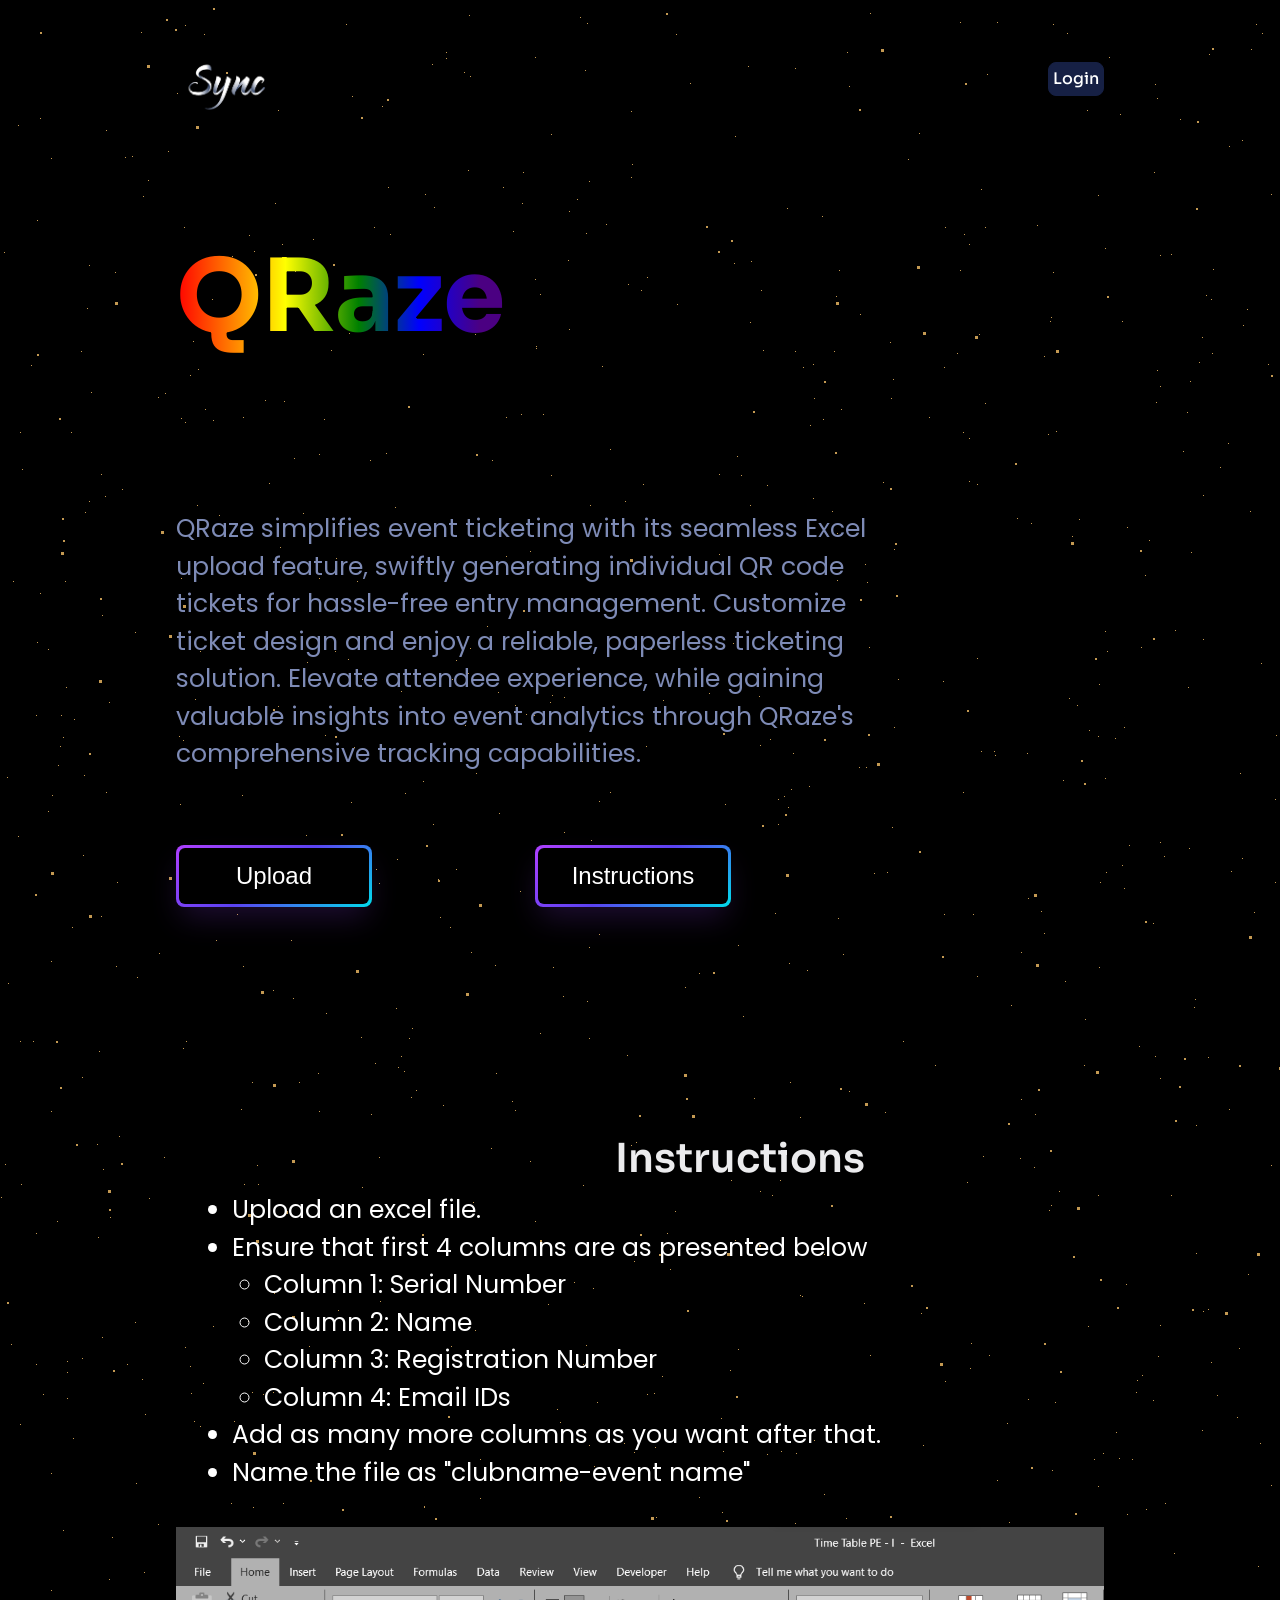
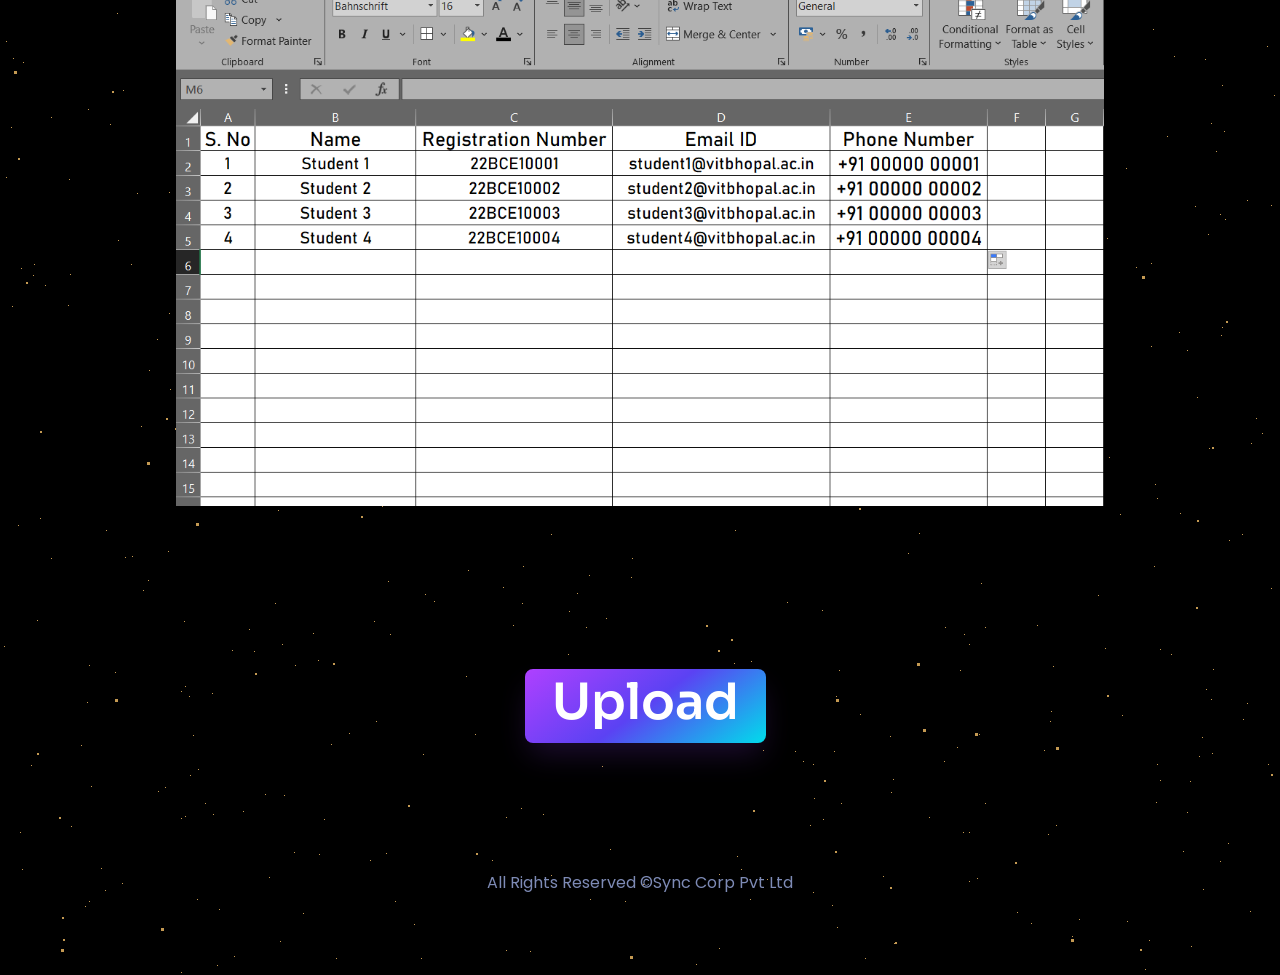
==== Qraze/index.html @ c62002bc "some basic updates in content of index.html" ====
<!DOCTYPE html>
<html lang="en-US" dir="ltr">

  <head>
    <meta charset="utf-8">
    <meta http-equiv="X-UA-Compatible" content="IE=edge">
    <meta name="viewport" content="width=device-width, initial-scale=1">


    <!-- ===============================================-->
    <!--    Document Title-->
    <!-- ===============================================-->
    <title>Qraze.Sync</title>


    <!-- ===============================================-->
    <!--    Favicons-->
    <!-- ===============================================-->
    <link rel="shortcut icon" type="image/x-icon" href="./assets/img/favicons/favicon.png">


    <!-- ===============================================-->
    <!--    Stylesheets-->
    <!-- ===============================================-->
    <link rel="stylesheet" crossorigin="anonymous" href="https://cdnjs.cloudflare.com/ajax/libs/font-awesome/5.15.2/css/all.min.css" integrity="sha512-HK5fgLBL+xu6dm/Ii3z4xhlSUyZgTT9tuc/hSrtw6uzJOvgRr2a9jyxxT1ely+B+xFAmJKVSTbpM/CuL7qxO8w==">
    <link href="./assets/css/theme.css" rel="stylesheet" />
    <link rel="stylesheet" href="buttons.css">

    <link href="./vendors/swiper/swiper-bundle.min.css" rel="stylesheet">
    <link rel="stylesheet" href="./style.css">
  </head>


  <body style="background-color: black;">

    <!-- Stars Background -->
    <div class="bg-animation">
      <div id="stars"></div>
      <div id="stars2"></div>
      <div id="stars3"></div>
      <div id="stars4"></div>
    </div>

    <!-- ===============================================-->
    <!--    Main Content-->
    <!-- ===============================================-->
    <!-- Code Below if for Header -->
    <main class="main" id="top">
      <nav class="navbar navbar-light sticky-top" data-navbar-darken-on-scroll="900" id="nav" style="padding-top: 0px;">
        <div class="container pt-2"><a class="navbar-brand" href="./index.html"> <img style="height: fit-content;" src="./Images/Sync_Ultra_Final-removebg_HD.png" alt="..." /></a>
          <div class="navbar-nav ms-auto">
            <button class="btn btn-secondary" id="log">Login</button>
          </div>
        </div>
      </nav>

      <!-- ============================================-->
      <!-- <section> begin ============================-->
      <section class="mt-6">

        <div class="container">
          <div class="row align-items-center">
            <div class="col-md-9 col-lg-8 col-xl-5">
              <h1 class="display-3 lh-sm" id="grad">QRaze</h1>
            </div>
            <div class="col-md-9 col-xl-5">
              <p class="fs-2" id="QrazeDescrip" style="width: 700px; height: 100px; font-size: 25px;" >
                QRaze simplifies event ticketing with its seamless Excel upload feature, swiftly generating 
                individual QR code tickets for hassle-free entry management. Customize ticket design and enjoy 
                a reliable, paperless ticketing solution. Elevate attendee experience, while gaining valuable 
                insights into event analytics through QRaze's comprehensive tracking capabilities.
              </p>
              <div class="button-column2">
                <a href="#upload"><button class="Upload-button"><span class="text">Upload</span></button></a>
                <a href="#instructions"><button class="Upload-button"> <span class="text">Instructions</span></button></a>
              </div>
            
            </div>
          </div>
        </div>
        <!-- end of .container-->
      </section>
      <!-- <section> close ============================-->
      
      <!-- Instructions -->
      <section>
        <div  id="instructions" style="color: white; margin-top: 100px;">
          <h2 style="font-size: 40px;  text-align: center;">Instructions</h2>
          <div>
            <ul>
              <li>
                Upload an excel file.
              </li>
              <li> Ensure that first 4 columns are as presented below
                <ul>
                  <li>Column 1: Serial Number</li>
                  <li>Column 2: Name</li>
                  <li>Column 3: Registration Number</li>
                  <li>Column 4: Email IDs</li>
                </ul>
              </li>
              <li> Add as many more columns as you want after that.</li>
              <li>Name the file as "clubname-event name"</li>
            </ul>
          </div>
      </div>
      <div class="container" id="excel"><img class="img-fluid" src="./Images/SampleExcel file.png" alt="Dashboard" />
      </div>
      </section>
        

      <!-- Upload --> 
      <section>
        <div id="upload">
          <button class="qraze-upload-button"><h1><a href="http://172.25.247.30:3000" ><span class="text">Upload</span></a></h1></button>
        </div>
      </section>

      <!-- <section> begin Footer -->
      <section>

        <div class="container">
              <p style="text-align: center">All Rights Reserved &copy;Sync Corp Pvt Ltd</p>
        </div>

      </section>
      <!-- <section> close ============================ -->

    </main>
    <!-- ===============================================-->
    <!--    End of Main Content-->
    <!-- ===============================================-->

    <!--    JavaScripts-->
    <script src="./vendors/@popperjs/popper.min.js"></script>
    <script src="./vendors/bootstrap/bootstrap.min.js"></script>
    <script src="./vendors/is/is.min.js"></script>
    <script src="./vendors/swiper/swiper-bundle.min.js"></script>
    <link rel="preconnect" href="https://fonts.gstatic.com">
    <link href="https://fonts.googleapis.com/css2?family=Sora:wght@100;200;300;400;500;600;700;800&amp;display=swap" rel="stylesheet">
    <script src="assets/js/theme.js"></script>

    <link href="https://fonts.googleapis.com/css2?family=Poppins:ital,wght@0,200;0,300;0,400;0,500;0,600;0,700;0,800;0,900;1,200;1,300;1,400&amp;display=swap" rel="stylesheet">
  </body>

</html>
---- Qraze/assets/css/theme.css ----
/* -------------------------------------------------------------------------- */
/*                                 Theme                                      */
/* -------------------------------------------------------------------------- */
/* prettier-ignore */
/* -------------------------------------------------------------------------- */
/*                                  Utilities                                 */
/* -------------------------------------------------------------------------- */
/*-----------------------------------------------
|   Bootstrap Styles
-----------------------------------------------*/
/*!
 * Bootstrap v5.0.0-alpha1 (https://getbootstrap.com/)
 * Copyright 2011-2020 The Bootstrap Authors
 * Copyright 2011-2020 Twitter, Inc.
 * Licensed under MIT (https://github.com/twbs/bootstrap/blob/main/LICENSE)
 */
:root {
  --bs-blue: #0059F7;
  --bs-indigo: #53ACF8;
  --bs-purple: #ad45f6;
  --bs-pink: #f6458e;
  --bs-red: #F55767;
  --bs-orange: #f6d845;
  --bs-yellow: #FFA024;
  --bs-green: #66BB6A;
  --bs-teal: #299EF3;
  --bs-cyan: #689EFF;
  --bs-white: #fff;
  --bs-gray: #4E5A85;
  --bs-gray-dark: #081131;
  --bs-primary: #0059F7;
  --bs-secondary: #162044;
  --bs-success: #66BB6A;
  --bs-info: #689EFF;
  --bs-warning: #FFA024;
  --bs-danger: #F55767;
  --bs-light: #F9FAFD;
  --bs-dark: #070E27;
  --bs-gray: #4E5A85;
  --bs-font-sans-serif: "Sora", "sans-serif", -apple-system, BlinkMacSystemFont, "Segoe UI", "Helvetica Neue", Arial, sans-serif, "Apple Color Emoji", "Segoe UI Emoji", "Segoe UI Symbol";
  --bs-font-monospace: "SFMono-Regular", Menlo, Monaco, Consolas, "Liberation Mono", "Courier New", monospace;
  --bs-gradient: linear-gradient(180deg, rgba(255, 255, 255, 0.15), rgba(255, 255, 255, 0));
}

*,
*::before,
*::after {
  -webkit-box-sizing: border-box;
  box-sizing: border-box;
}

@media (prefers-reduced-motion: no-preference) {
  :root {
    scroll-behavior: smooth;
  }
}

body {
  margin: 0;
  font-family: "Poppins", -apple-system, BlinkMacSystemFont, "Segoe UI", "Helvetica Neue", Arial, sans-serif, "Apple Color Emoji", "Segoe UI Emoji", "Segoe UI Symbol";
  font-size: 1rem;
  font-weight: 400;
  line-height: 1.5;
  color: #7E8BB6;
  background-color: #070E27;
  -webkit-text-size-adjust: 100%;
  -webkit-tap-highlight-color: rgba(0, 0, 0, 0);
}

[tabindex="-1"]:focus:not(:focus-visible) {
  outline: 0 !important;
}

hr {
  margin: 1rem 0;
  color: #CCD2E9;
  background-color: currentColor;
  border: 0;
  opacity: 1;
}

hr:not([size]) {
  height: 1px;
}

h1, .h1, h2, .h2, h3, .h3, h4, .h4, h5, .h5, h6, .h6 {
  margin-top: 0;
  margin-bottom: 0.5rem;
  font-family: "Sora", "sans-serif", -apple-system, BlinkMacSystemFont, "Segoe UI", "Helvetica Neue", Arial, sans-serif, "Apple Color Emoji", "Segoe UI Emoji", "Segoe UI Symbol";
  font-weight: 600;
  line-height: 1.2;
  color: #EBEBED;
}

h1, .h1 {
  font-size: calc(1.3052rem + 0.66244vw);
}

@media (min-width: 1200px) {
  h1, .h1 {
    font-size: 1.80203rem;
  }
}

h2, .h2 {
  font-size: calc(1.28518rem + 0.42217vw);
}

@media (min-width: 1200px) {
  h2, .h2 {
    font-size: 1.60181rem;
  }
}

h3, .h3 {
  font-size: calc(1.26738rem + 0.20859vw);
}

@media (min-width: 1200px) {
  h3, .h3 {
    font-size: 1.42383rem;
  }
}

h4, .h4 {
  font-size: calc(1.25156rem + 0.01875vw);
}

@media (min-width: 1200px) {
  h4, .h4 {
    font-size: 1.26563rem;
  }
}

h5, .h5 {
  font-size: 1.125rem;
}

h6, .h6 {
  font-size: 0.88889rem;
}

p {
  margin-top: 0;
  margin-bottom: 1rem;
}

abbr[title],
abbr[data-bs-original-title] {
  text-decoration: underline;
  -webkit-text-decoration: underline dotted;
  text-decoration: underline dotted;
  cursor: help;
  -webkit-text-decoration-skip-ink: none;
  text-decoration-skip-ink: none;
}

address {
  margin-bottom: 1rem;
  font-style: normal;
  line-height: inherit;
}

ol,
ul {
  padding-left: 2rem;
}

ol,
ul,
dl {
  margin-top: 0;
  margin-bottom: 1rem;
}

ol ol,
ul ul,
ol ul,
ul ol {
  margin-bottom: 0;
}

dt {
  font-weight: 700;
}

dd {
  margin-bottom: .5rem;
  margin-left: 0;
}

blockquote {
  margin: 0 0 1rem;
}

b,
strong {
  font-weight: 800;
}

small, .small {
  font-size: 75%;
}

mark, .mark {
  padding: 0.2em;
  background-color: #fcf8e3;
}

sub,
sup {
  position: relative;
  font-size: 0.75em;
  line-height: 0;
  vertical-align: baseline;
}

sub {
  bottom: -.25em;
}

sup {
  top: -.5em;
}

a {
  color: #0059F7;
  text-decoration: none;
}

a:hover {
  color: #0047c6;
  text-decoration: underline;
}

a:not([href]):not([class]), a:not([href]):not([class]):hover {
  color: inherit;
  text-decoration: none;
}

pre,
code,
kbd,
samp {
  font-family: var(--bs-font-monospace);
  font-size: 1em;
  direction: ltr /* rtl:ignore */;
  unicode-bidi: bidi-override;
}

pre {
  display: block;
  margin-top: 0;
  margin-bottom: 1rem;
  overflow: auto;
  font-size: 75%;
}

pre code {
  font-size: inherit;
  color: inherit;
  word-break: normal;
}

code {
  font-size: 75%;
  color: #f6458e;
  word-wrap: break-word;
}

a > code {
  color: inherit;
}

kbd {
  padding: 0.2rem 0.4rem;
  font-size: 75%;
  color: #fff;
  background-color: #070E27;
  border-radius: 1rem;
}

kbd kbd {
  padding: 0;
  font-size: 1em;
  font-weight: 700;
}

figure {
  margin: 0 0 1rem;
}

img,
svg {
  vertical-align: middle;
}

table {
  caption-side: bottom;
  border-collapse: collapse;
}

caption {
  padding-top: 0.5rem;
  padding-bottom: 0.5rem;
  color: #7E8BB6;
  text-align: left;
}

th {
  text-align: inherit;
  text-align: -webkit-match-parent;
}

thead,
tbody,
tfoot,
tr,
td,
th {
  border-color: inherit;
  border-style: solid;
  border-width: 0;
}

label {
  display: inline-block;
}

button {
  border-radius: 0;
}

button:focus:not(:focus-visible) {
  outline: 0;
}

input,
button,
select,
optgroup,
textarea {
  margin: 0;
  font-family: inherit;
  font-size: inherit;
  line-height: inherit;
}

button,
select {
  text-transform: none;
}

[role="button"] {
  cursor: pointer;
}

select {
  word-wrap: normal;
}

[list]::-webkit-calendar-picker-indicator {
  display: none;
}

button,
[type="button"],
[type="reset"],
[type="submit"] {
  -webkit-appearance: button;
}

button:not(:disabled),
[type="button"]:not(:disabled),
[type="reset"]:not(:disabled),
[type="submit"]:not(:disabled) {
  cursor: pointer;
}

::-moz-focus-inner {
  padding: 0;
  border-style: none;
}

textarea {
  resize: vertical;
}

fieldset {
  min-width: 0;
  padding: 0;
  margin: 0;
  border: 0;
}

legend {
  float: left;
  width: 100%;
  padding: 0;
  margin-bottom: 0.5rem;
  font-size: calc(1.275rem + 0.3vw);
  line-height: inherit;
}

@media (min-width: 1200px) {
  legend {
    font-size: 1.5rem;
  }
}

legend + * {
  clear: left;
}

::-webkit-datetime-edit-fields-wrapper,
::-webkit-datetime-edit-text,
::-webkit-datetime-edit-minute,
::-webkit-datetime-edit-hour-field,
::-webkit-datetime-edit-day-field,
::-webkit-datetime-edit-month-field,
::-webkit-datetime-edit-year-field {
  padding: 0;
}

::-webkit-inner-spin-button {
  height: auto;
}

[type="search"] {
  outline-offset: -2px;
  -webkit-appearance: textfield;
}

/* rtl:raw:
[type="tel"],
[type="url"],
[type="email"],
[type="number"] {
  direction: ltr;
}
*/
::-webkit-search-decoration {
  -webkit-appearance: none;
}

::-webkit-color-swatch-wrapper {
  padding: 0;
}

::file-selector-button {
  font: inherit;
}

::-webkit-file-upload-button {
  font: inherit;
  -webkit-appearance: button;
}

output {
  display: inline-block;
}

iframe {
  border: 0;
}

summary {
  display: list-item;
  cursor: pointer;
}

progress {
  vertical-align: baseline;
}

[hidden] {
  display: none !important;
}

.lead {
  font-size: 1.2rem;
  font-weight: 400;
}

.display-1 {
  font-size: calc(1.64516rem + 4.7419vw);
  font-weight: 700;
  line-height: 1;
}

@media (min-width: 1200px) {
  .display-1 {
    font-size: 5.20158rem;
  }
}

.display-2 {
  font-size: calc(1.58736rem + 4.04835vw);
  font-weight: 700;
  line-height: 1;
}

@media (min-width: 1200px) {
  .display-2 {
    font-size: 4.62363rem;
  }
}

.display-3 {
  font-size: calc(1.53599rem + 3.43187vw);
  font-weight: 700;
  line-height: 1;
}

@media (min-width: 1200px) {
  .display-3 {
    font-size: 4.10989rem;
  }
}

.display-4 {
  font-size: calc(1.49032rem + 2.88388vw);
  font-weight: 700;
  line-height: 1;
}

@media (min-width: 1200px) {
  .display-4 {
    font-size: 3.65324rem;
  }
}

.display-5 {
  font-size: calc(1.44973rem + 2.39679vw);
  font-weight: 700;
  line-height: 1;
}

@media (min-width: 1200px) {
  .display-5 {
    font-size: 3.24732rem;
  }
}

.display-6 {
  font-size: calc(1.41365rem + 1.96381vw);
  font-weight: 700;
  line-height: 1;
}

@media (min-width: 1200px) {
  .display-6 {
    font-size: 2.88651rem;
  }
}

.list-unstyled {
  padding-left: 0;
  list-style: none;
}

.list-inline {
  padding-left: 0;
  list-style: none;
}

.list-inline-item {
  display: inline-block;
}

.list-inline-item:not(:last-child) {
  margin-right: 0.5rem;
}

.initialism {
  font-size: 75%;
  text-transform: uppercase;
}

.blockquote {
  margin-bottom: 1rem;
  font-size: 1.2rem;
}

.blockquote > :last-child {
  margin-bottom: 0;
}

.blockquote-footer {
  margin-top: -1rem;
  margin-bottom: 1rem;
  font-size: 75%;
  color: #4E5A85;
}

.blockquote-footer::before {
  content: "\2014\00A0";
}

.img-fluid {
  max-width: 100%;
  height: auto;
}

.img-thumbnail {
  padding: 0.25rem;
  background-color: #070E27;
  border: 1px solid #CCD2E9;
  border-radius: 0.25rem;
  max-width: 100%;
  height: auto;
}

.figure {
  display: inline-block;
}

.figure-img {
  margin-bottom: 0.5rem;
  line-height: 1;
}

.figure-caption {
  font-size: 75%;
  color: #4E5A85;
}

.container,
.container-fluid,
.container-sm,
.container-md,
.container-lg,
.container-xl,
.container-xxl {
  width: 100%;
  padding-right: var(--bs-gutter-x, 1rem);
  padding-left: var(--bs-gutter-x, 1rem);
  margin-right: auto;
  margin-left: auto;
}

@media (min-width: 576px) {
  .container, .container-sm {
    max-width: 540px;
  }
}

@media (min-width: 768px) {
  .container, .container-sm, .container-md {
    max-width: 720px;
  }
}

@media (min-width: 992px) {
  .container, .container-sm, .container-md, .container-lg {
    max-width: 960px;
  }
}

@media (min-width: 1300px) {
  .container, .container-sm, .container-md, .container-lg, .container-xl {
    max-width: 1240px;
  }
}

@media (min-width: 1540px) {
  .container, .container-sm, .container-md, .container-lg, .container-xl, .container-xxl {
    max-width: 1480px;
  }
}

.row {
  --bs-gutter-x: 2rem;
  --bs-gutter-y: 0;
  display: -webkit-box;
  display: -ms-flexbox;
  display: flex;
  -ms-flex-wrap: wrap;
  flex-wrap: wrap;
  margin-top: calc(var(--bs-gutter-y) * -1);
  margin-right: calc(var(--bs-gutter-x) / -2);
  margin-left: calc(var(--bs-gutter-x) / -2);
}

.row > * {
  -ms-flex-negative: 0;
  flex-shrink: 0;
  width: 100%;
  max-width: 100%;
  padding-right: calc(var(--bs-gutter-x) / 2);
  padding-left: calc(var(--bs-gutter-x) / 2);
  margin-top: var(--bs-gutter-y);
}

.col {
  -webkit-box-flex: 1;
  -ms-flex: 1 0 0%;
  flex: 1 0 0%;
}

.row-cols-auto > * {
  -webkit-box-flex: 0;
  -ms-flex: 0 0 auto;
  flex: 0 0 auto;
  width: auto;
}

.row-cols-1 > * {
  -webkit-box-flex: 0;
  -ms-flex: 0 0 auto;
  flex: 0 0 auto;
  width: 100%;
}

.row-cols-2 > * {
  -webkit-box-flex: 0;
  -ms-flex: 0 0 auto;
  flex: 0 0 auto;
  width: 50%;
}

.row-cols-3 > * {
  -webkit-box-flex: 0;
  -ms-flex: 0 0 auto;
  flex: 0 0 auto;
  width: 33.33333%;
}

.row-cols-4 > * {
  -webkit-box-flex: 0;
  -ms-flex: 0 0 auto;
  flex: 0 0 auto;
  width: 25%;
}

.row-cols-5 > * {
  -webkit-box-flex: 0;
  -ms-flex: 0 0 auto;
  flex: 0 0 auto;
  width: 20%;
}

.row-cols-6 > * {
  -webkit-box-flex: 0;
  -ms-flex: 0 0 auto;
  flex: 0 0 auto;
  width: 16.66667%;
}

.col-auto {
  -webkit-box-flex: 0;
  -ms-flex: 0 0 auto;
  flex: 0 0 auto;
  width: auto;
}

.col-1 {
  -webkit-box-flex: 0;
  -ms-flex: 0 0 auto;
  flex: 0 0 auto;
  width: 8.33333%;
}

.col-2 {
  -webkit-box-flex: 0;
  -ms-flex: 0 0 auto;
  flex: 0 0 auto;
  width: 16.66667%;
}

.col-3 {
  -webkit-box-flex: 0;
  -ms-flex: 0 0 auto;
  flex: 0 0 auto;
  width: 25%;
}

.col-4 {
  -webkit-box-flex: 0;
  -ms-flex: 0 0 auto;
  flex: 0 0 auto;
  width: 33.33333%;
}

.col-5 {
  -webkit-box-flex: 0;
  -ms-flex: 0 0 auto;
  flex: 0 0 auto;
  width: 41.66667%;
}

.col-6 {
  -webkit-box-flex: 0;
  -ms-flex: 0 0 auto;
  flex: 0 0 auto;
  width: 50%;
}

.col-7 {
  -webkit-box-flex: 0;
  -ms-flex: 0 0 auto;
  flex: 0 0 auto;
  width: 58.33333%;
}

.col-8 {
  -webkit-box-flex: 0;
  -ms-flex: 0 0 auto;
  flex: 0 0 auto;
  width: 66.66667%;
}

.col-9 {
  -webkit-box-flex: 0;
  -ms-flex: 0 0 auto;
  flex: 0 0 auto;
  width: 75%;
}

.col-10 {
  -webkit-box-flex: 0;
  -ms-flex: 0 0 auto;
  flex: 0 0 auto;
  width: 83.33333%;
}

.col-11 {
  -webkit-box-flex: 0;
  -ms-flex: 0 0 auto;
  flex: 0 0 auto;
  width: 91.66667%;
}

.col-12 {
  -webkit-box-flex: 0;
  -ms-flex: 0 0 auto;
  flex: 0 0 auto;
  width: 100%;
}

.offset-1 {
  margin-left: 8.33333%;
}

.offset-2 {
  margin-left: 16.66667%;
}

.offset-3 {
  margin-left: 25%;
}

.offset-4 {
  margin-left: 33.33333%;
}

.offset-5 {
  margin-left: 41.66667%;
}

.offset-6 {
  margin-left: 50%;
}

.offset-7 {
  margin-left: 58.33333%;
}

.offset-8 {
  margin-left: 66.66667%;
}

.offset-9 {
  margin-left: 75%;
}

.offset-10 {
  margin-left: 83.33333%;
}

.offset-11 {
  margin-left: 91.66667%;
}

.g-0,
.gx-0 {
  --bs-gutter-x: 0;
}

.g-0,
.gy-0 {
  --bs-gutter-y: 0;
}

.g-1,
.gx-1 {
  --bs-gutter-x: 0.25rem;
}

.g-1,
.gy-1 {
  --bs-gutter-y: 0.25rem;
}

.g-2,
.gx-2 {
  --bs-gutter-x: 0.5rem;
}

.g-2,
.gy-2 {
  --bs-gutter-y: 0.5rem;
}

.g-3,
.gx-3 {
  --bs-gutter-x: 1rem;
}

.g-3,
.gy-3 {
  --bs-gutter-y: 1rem;
}

.g-4,
.gx-4 {
  --bs-gutter-x: 1.8rem;
}

.g-4,
.gy-4 {
  --bs-gutter-y: 1.8rem;
}

.g-5,
.gx-5 {
  --bs-gutter-x: 3rem;
}

.g-5,
.gy-5 {
  --bs-gutter-y: 3rem;
}

.g-6,
.gx-6 {
  --bs-gutter-x: 4rem;
}

.g-6,
.gy-6 {
  --bs-gutter-y: 4rem;
}

.g-7,
.gx-7 {
  --bs-gutter-x: 5rem;
}

.g-7,
.gy-7 {
  --bs-gutter-y: 5rem;
}

.g-8,
.gx-8 {
  --bs-gutter-x: 7.5rem;
}

.g-8,
.gy-8 {
  --bs-gutter-y: 7.5rem;
}

.g-9,
.gx-9 {
  --bs-gutter-x: 10rem;
}

.g-9,
.gy-9 {
  --bs-gutter-y: 10rem;
}

.g-10,
.gx-10 {
  --bs-gutter-x: 12.5rem;
}

.g-10,
.gy-10 {
  --bs-gutter-y: 12.5rem;
}

.g-11,
.gx-11 {
  --bs-gutter-x: 15rem;
}

.g-11,
.gy-11 {
  --bs-gutter-y: 15rem;
}

@media (min-width: 576px) {
  .col-sm {
    -webkit-box-flex: 1;
    -ms-flex: 1 0 0%;
    flex: 1 0 0%;
  }
  .row-cols-sm-auto > * {
    -webkit-box-flex: 0;
    -ms-flex: 0 0 auto;
    flex: 0 0 auto;
    width: auto;
  }
  .row-cols-sm-1 > * {
    -webkit-box-flex: 0;
    -ms-flex: 0 0 auto;
    flex: 0 0 auto;
    width: 100%;
  }
  .row-cols-sm-2 > * {
    -webkit-box-flex: 0;
    -ms-flex: 0 0 auto;
    flex: 0 0 auto;
    width: 50%;
  }
  .row-cols-sm-3 > * {
    -webkit-box-flex: 0;
    -ms-flex: 0 0 auto;
    flex: 0 0 auto;
    width: 33.33333%;
  }
  .row-cols-sm-4 > * {
    -webkit-box-flex: 0;
    -ms-flex: 0 0 auto;
    flex: 0 0 auto;
    width: 25%;
  }
  .row-cols-sm-5 > * {
    -webkit-box-flex: 0;
    -ms-flex: 0 0 auto;
    flex: 0 0 auto;
    width: 20%;
  }
  .row-cols-sm-6 > * {
    -webkit-box-flex: 0;
    -ms-flex: 0 0 auto;
    flex: 0 0 auto;
    width: 16.66667%;
  }
  .col-sm-auto {
    -webkit-box-flex: 0;
    -ms-flex: 0 0 auto;
    flex: 0 0 auto;
    width: auto;
  }
  .col-sm-1 {
    -webkit-box-flex: 0;
    -ms-flex: 0 0 auto;
    flex: 0 0 auto;
    width: 8.33333%;
  }
  .col-sm-2 {
    -webkit-box-flex: 0;
    -ms-flex: 0 0 auto;
    flex: 0 0 auto;
    width: 16.66667%;
  }
  .col-sm-3 {
    -webkit-box-flex: 0;
    -ms-flex: 0 0 auto;
    flex: 0 0 auto;
    width: 25%;
  }
  .col-sm-4 {
    -webkit-box-flex: 0;
    -ms-flex: 0 0 auto;
    flex: 0 0 auto;
    width: 33.33333%;
  }
  .col-sm-5 {
    -webkit-box-flex: 0;
    -ms-flex: 0 0 auto;
    flex: 0 0 auto;
    width: 41.66667%;
  }
  .col-sm-6 {
    -webkit-box-flex: 0;
    -ms-flex: 0 0 auto;
    flex: 0 0 auto;
    width: 50%;
  }
  .col-sm-7 {
    -webkit-box-flex: 0;
    -ms-flex: 0 0 auto;
    flex: 0 0 auto;
    width: 58.33333%;
  }
  .col-sm-8 {
    -webkit-box-flex: 0;
    -ms-flex: 0 0 auto;
    flex: 0 0 auto;
    width: 66.66667%;
  }
  .col-sm-9 {
    -webkit-box-flex: 0;
    -ms-flex: 0 0 auto;
    flex: 0 0 auto;
    width: 75%;
  }
  .col-sm-10 {
    -webkit-box-flex: 0;
    -ms-flex: 0 0 auto;
    flex: 0 0 auto;
    width: 83.33333%;
  }
  .col-sm-11 {
    -webkit-box-flex: 0;
    -ms-flex: 0 0 auto;
    flex: 0 0 auto;
    width: 91.66667%;
  }
  .col-sm-12 {
    -webkit-box-flex: 0;
    -ms-flex: 0 0 auto;
    flex: 0 0 auto;
    width: 100%;
  }
  .offset-sm-0 {
    margin-left: 0;
  }
  .offset-sm-1 {
    margin-left: 8.33333%;
  }
  .offset-sm-2 {
    margin-left: 16.66667%;
  }
  .offset-sm-3 {
    margin-left: 25%;
  }
  .offset-sm-4 {
    margin-left: 33.33333%;
  }
  .offset-sm-5 {
    margin-left: 41.66667%;
  }
  .offset-sm-6 {
    margin-left: 50%;
  }
  .offset-sm-7 {
    margin-left: 58.33333%;
  }
  .offset-sm-8 {
    margin-left: 66.66667%;
  }
  .offset-sm-9 {
    margin-left: 75%;
  }
  .offset-sm-10 {
    margin-left: 83.33333%;
  }
  .offset-sm-11 {
    margin-left: 91.66667%;
  }
  .g-sm-0,
  .gx-sm-0 {
    --bs-gutter-x: 0;
  }
  .g-sm-0,
  .gy-sm-0 {
    --bs-gutter-y: 0;
  }
  .g-sm-1,
  .gx-sm-1 {
    --bs-gutter-x: 0.25rem;
  }
  .g-sm-1,
  .gy-sm-1 {
    --bs-gutter-y: 0.25rem;
  }
  .g-sm-2,
  .gx-sm-2 {
    --bs-gutter-x: 0.5rem;
  }
  .g-sm-2,
  .gy-sm-2 {
    --bs-gutter-y: 0.5rem;
  }
  .g-sm-3,
  .gx-sm-3 {
    --bs-gutter-x: 1rem;
  }
  .g-sm-3,
  .gy-sm-3 {
    --bs-gutter-y: 1rem;
  }
  .g-sm-4,
  .gx-sm-4 {
    --bs-gutter-x: 1.8rem;
  }
  .g-sm-4,
  .gy-sm-4 {
    --bs-gutter-y: 1.8rem;
  }
  .g-sm-5,
  .gx-sm-5 {
    --bs-gutter-x: 3rem;
  }
  .g-sm-5,
  .gy-sm-5 {
    --bs-gutter-y: 3rem;
  }
  .g-sm-6,
  .gx-sm-6 {
    --bs-gutter-x: 4rem;
  }
  .g-sm-6,
  .gy-sm-6 {
    --bs-gutter-y: 4rem;
  }
  .g-sm-7,
  .gx-sm-7 {
    --bs-gutter-x: 5rem;
  }
  .g-sm-7,
  .gy-sm-7 {
    --bs-gutter-y: 5rem;
  }
  .g-sm-8,
  .gx-sm-8 {
    --bs-gutter-x: 7.5rem;
  }
  .g-sm-8,
  .gy-sm-8 {
    --bs-gutter-y: 7.5rem;
  }
  .g-sm-9,
  .gx-sm-9 {
    --bs-gutter-x: 10rem;
  }
  .g-sm-9,
  .gy-sm-9 {
    --bs-gutter-y: 10rem;
  }
  .g-sm-10,
  .gx-sm-10 {
    --bs-gutter-x: 12.5rem;
  }
  .g-sm-10,
  .gy-sm-10 {
    --bs-gutter-y: 12.5rem;
  }
  .g-sm-11,
  .gx-sm-11 {
    --bs-gutter-x: 15rem;
  }
  .g-sm-11,
  .gy-sm-11 {
    --bs-gutter-y: 15rem;
  }
}

@media (min-width: 768px) {
  .col-md {
    -webkit-box-flex: 1;
    -ms-flex: 1 0 0%;
    flex: 1 0 0%;
  }
  .row-cols-md-auto > * {
    -webkit-box-flex: 0;
    -ms-flex: 0 0 auto;
    flex: 0 0 auto;
    width: auto;
  }
  .row-cols-md-1 > * {
    -webkit-box-flex: 0;
    -ms-flex: 0 0 auto;
    flex: 0 0 auto;
    width: 100%;
  }
  .row-cols-md-2 > * {
    -webkit-box-flex: 0;
    -ms-flex: 0 0 auto;
    flex: 0 0 auto;
    width: 50%;
  }
  .row-cols-md-3 > * {
    -webkit-box-flex: 0;
    -ms-flex: 0 0 auto;
    flex: 0 0 auto;
    width: 33.33333%;
  }
  .row-cols-md-4 > * {
    -webkit-box-flex: 0;
    -ms-flex: 0 0 auto;
    flex: 0 0 auto;
    width: 25%;
  }
  .row-cols-md-5 > * {
    -webkit-box-flex: 0;
    -ms-flex: 0 0 auto;
    flex: 0 0 auto;
    width: 20%;
  }
  .row-cols-md-6 > * {
    -webkit-box-flex: 0;
    -ms-flex: 0 0 auto;
    flex: 0 0 auto;
    width: 16.66667%;
  }
  .col-md-auto {
    -webkit-box-flex: 0;
    -ms-flex: 0 0 auto;
    flex: 0 0 auto;
    width: auto;
  }
  .col-md-1 {
    -webkit-box-flex: 0;
    -ms-flex: 0 0 auto;
    flex: 0 0 auto;
    width: 8.33333%;
  }
  .col-md-2 {
    -webkit-box-flex: 0;
    -ms-flex: 0 0 auto;
    flex: 0 0 auto;
    width: 16.66667%;
  }
  .col-md-3 {
    -webkit-box-flex: 0;
    -ms-flex: 0 0 auto;
    flex: 0 0 auto;
    width: 25%;
  }
  .col-md-4 {
    -webkit-box-flex: 0;
    -ms-flex: 0 0 auto;
    flex: 0 0 auto;
    width: 33.33333%;
  }
  .col-md-5 {
    -webkit-box-flex: 0;
    -ms-flex: 0 0 auto;
    flex: 0 0 auto;
    width: 41.66667%;
  }
  .col-md-6 {
    -webkit-box-flex: 0;
    -ms-flex: 0 0 auto;
    flex: 0 0 auto;
    width: 50%;
  }
  .col-md-7 {
    -webkit-box-flex: 0;
    -ms-flex: 0 0 auto;
    flex: 0 0 auto;
    width: 58.33333%;
  }
  .col-md-8 {
    -webkit-box-flex: 0;
    -ms-flex: 0 0 auto;
    flex: 0 0 auto;
    width: 66.66667%;
  }
  .col-md-9 {
    -webkit-box-flex: 0;
    -ms-flex: 0 0 auto;
    flex: 0 0 auto;
    width: 75%;
  }
  .col-md-10 {
    -webkit-box-flex: 0;
    -ms-flex: 0 0 auto;
    flex: 0 0 auto;
    width: 83.33333%;
  }
  .col-md-11 {
    -webkit-box-flex: 0;
    -ms-flex: 0 0 auto;
    flex: 0 0 auto;
    width: 91.66667%;
  }
  .col-md-12 {
    -webkit-box-flex: 0;
    -ms-flex: 0 0 auto;
    flex: 0 0 auto;
    width: 100%;
  }
  .offset-md-0 {
    margin-left: 0;
  }
  .offset-md-1 {
    margin-left: 8.33333%;
  }
  .offset-md-2 {
    margin-left: 16.66667%;
  }
  .offset-md-3 {
    margin-left: 25%;
  }
  .offset-md-4 {
    margin-left: 33.33333%;
  }
  .offset-md-5 {
    margin-left: 41.66667%;
  }
  .offset-md-6 {
    margin-left: 50%;
  }
  .offset-md-7 {
    margin-left: 58.33333%;
  }
  .offset-md-8 {
    margin-left: 66.66667%;
  }
  .offset-md-9 {
    margin-left: 75%;
  }
  .offset-md-10 {
    margin-left: 83.33333%;
  }
  .offset-md-11 {
    margin-left: 91.66667%;
  }
  .g-md-0,
  .gx-md-0 {
    --bs-gutter-x: 0;
  }
  .g-md-0,
  .gy-md-0 {
    --bs-gutter-y: 0;
  }
  .g-md-1,
  .gx-md-1 {
    --bs-gutter-x: 0.25rem;
  }
  .g-md-1,
  .gy-md-1 {
    --bs-gutter-y: 0.25rem;
  }
  .g-md-2,
  .gx-md-2 {
    --bs-gutter-x: 0.5rem;
  }
  .g-md-2,
  .gy-md-2 {
    --bs-gutter-y: 0.5rem;
  }
  .g-md-3,
  .gx-md-3 {
    --bs-gutter-x: 1rem;
  }
  .g-md-3,
  .gy-md-3 {
    --bs-gutter-y: 1rem;
  }
  .g-md-4,
  .gx-md-4 {
    --bs-gutter-x: 1.8rem;
  }
  .g-md-4,
  .gy-md-4 {
    --bs-gutter-y: 1.8rem;
  }
  .g-md-5,
  .gx-md-5 {
    --bs-gutter-x: 3rem;
  }
  .g-md-5,
  .gy-md-5 {
    --bs-gutter-y: 3rem;
  }
  .g-md-6,
  .gx-md-6 {
    --bs-gutter-x: 4rem;
  }
  .g-md-6,
  .gy-md-6 {
    --bs-gutter-y: 4rem;
  }
  .g-md-7,
  .gx-md-7 {
    --bs-gutter-x: 5rem;
  }
  .g-md-7,
  .gy-md-7 {
    --bs-gutter-y: 5rem;
  }
  .g-md-8,
  .gx-md-8 {
    --bs-gutter-x: 7.5rem;
  }
  .g-md-8,
  .gy-md-8 {
    --bs-gutter-y: 7.5rem;
  }
  .g-md-9,
  .gx-md-9 {
    --bs-gutter-x: 10rem;
  }
  .g-md-9,
  .gy-md-9 {
    --bs-gutter-y: 10rem;
  }
  .g-md-10,
  .gx-md-10 {
    --bs-gutter-x: 12.5rem;
  }
  .g-md-10,
  .gy-md-10 {
    --bs-gutter-y: 12.5rem;
  }
  .g-md-11,
  .gx-md-11 {
    --bs-gutter-x: 15rem;
  }
  .g-md-11,
  .gy-md-11 {
    --bs-gutter-y: 15rem;
  }
}

@media (min-width: 992px) {
  .col-lg {
    -webkit-box-flex: 1;
    -ms-flex: 1 0 0%;
    flex: 1 0 0%;
  }
  .row-cols-lg-auto > * {
    -webkit-box-flex: 0;
    -ms-flex: 0 0 auto;
    flex: 0 0 auto;
    width: auto;
  }
  .row-cols-lg-1 > * {
    -webkit-box-flex: 0;
    -ms-flex: 0 0 auto;
    flex: 0 0 auto;
    width: 100%;
  }
  .row-cols-lg-2 > * {
    -webkit-box-flex: 0;
    -ms-flex: 0 0 auto;
    flex: 0 0 auto;
    width: 50%;
  }
  .row-cols-lg-3 > * {
    -webkit-box-flex: 0;
    -ms-flex: 0 0 auto;
    flex: 0 0 auto;
    width: 33.33333%;
  }
  .row-cols-lg-4 > * {
    -webkit-box-flex: 0;
    -ms-flex: 0 0 auto;
    flex: 0 0 auto;
    width: 25%;
  }
  .row-cols-lg-5 > * {
    -webkit-box-flex: 0;
    -ms-flex: 0 0 auto;
    flex: 0 0 auto;
    width: 20%;
  }
  .row-cols-lg-6 > * {
    -webkit-box-flex: 0;
    -ms-flex: 0 0 auto;
    flex: 0 0 auto;
    width: 16.66667%;
  }
  .col-lg-auto {
    -webkit-box-flex: 0;
    -ms-flex: 0 0 auto;
    flex: 0 0 auto;
    width: auto;
  }
  .col-lg-1 {
    -webkit-box-flex: 0;
    -ms-flex: 0 0 auto;
    flex: 0 0 auto;
    width: 8.33333%;
  }
  .col-lg-2 {
    -webkit-box-flex: 0;
    -ms-flex: 0 0 auto;
    flex: 0 0 auto;
    width: 16.66667%;
  }
  .col-lg-3 {
    -webkit-box-flex: 0;
    -ms-flex: 0 0 auto;
    flex: 0 0 auto;
    width: 25%;
  }
  .col-lg-4 {
    -webkit-box-flex: 0;
    -ms-flex: 0 0 auto;
    flex: 0 0 auto;
    width: 33.33333%;
  }
  .col-lg-5 {
    -webkit-box-flex: 0;
    -ms-flex: 0 0 auto;
    flex: 0 0 auto;
    width: 41.66667%;
  }
  .col-lg-6 {
    -webkit-box-flex: 0;
    -ms-flex: 0 0 auto;
    flex: 0 0 auto;
    width: 50%;
  }
  .col-lg-7 {
    -webkit-box-flex: 0;
    -ms-flex: 0 0 auto;
    flex: 0 0 auto;
    width: 58.33333%;
  }
  .col-lg-8 {
    -webkit-box-flex: 0;
    -ms-flex: 0 0 auto;
    flex: 0 0 auto;
    width: 66.66667%;
  }
  .col-lg-9 {
    -webkit-box-flex: 0;
    -ms-flex: 0 0 auto;
    flex: 0 0 auto;
    width: 75%;
  }
  .col-lg-10 {
    -webkit-box-flex: 0;
    -ms-flex: 0 0 auto;
    flex: 0 0 auto;
    width: 83.33333%;
  }
  .col-lg-11 {
    -webkit-box-flex: 0;
    -ms-flex: 0 0 auto;
    flex: 0 0 auto;
    width: 91.66667%;
  }
  .col-lg-12 {
    -webkit-box-flex: 0;
    -ms-flex: 0 0 auto;
    flex: 0 0 auto;
    width: 100%;
  }
  .offset-lg-0 {
    margin-left: 0;
  }
  .offset-lg-1 {
    margin-left: 8.33333%;
  }
  .offset-lg-2 {
    margin-left: 16.66667%;
  }
  .offset-lg-3 {
    margin-left: 25%;
  }
  .offset-lg-4 {
    margin-left: 33.33333%;
  }
  .offset-lg-5 {
    margin-left: 41.66667%;
  }
  .offset-lg-6 {
    margin-left: 50%;
  }
  .offset-lg-7 {
    margin-left: 58.33333%;
  }
  .offset-lg-8 {
    margin-left: 66.66667%;
  }
  .offset-lg-9 {
    margin-left: 75%;
  }
  .offset-lg-10 {
    margin-left: 83.33333%;
  }
  .offset-lg-11 {
    margin-left: 91.66667%;
  }
  .g-lg-0,
  .gx-lg-0 {
    --bs-gutter-x: 0;
  }
  .g-lg-0,
  .gy-lg-0 {
    --bs-gutter-y: 0;
  }
  .g-lg-1,
  .gx-lg-1 {
    --bs-gutter-x: 0.25rem;
  }
  .g-lg-1,
  .gy-lg-1 {
    --bs-gutter-y: 0.25rem;
  }
  .g-lg-2,
  .gx-lg-2 {
    --bs-gutter-x: 0.5rem;
  }
  .g-lg-2,
  .gy-lg-2 {
    --bs-gutter-y: 0.5rem;
  }
  .g-lg-3,
  .gx-lg-3 {
    --bs-gutter-x: 1rem;
  }
  .g-lg-3,
  .gy-lg-3 {
    --bs-gutter-y: 1rem;
  }
  .g-lg-4,
  .gx-lg-4 {
    --bs-gutter-x: 1.8rem;
  }
  .g-lg-4,
  .gy-lg-4 {
    --bs-gutter-y: 1.8rem;
  }
  .g-lg-5,
  .gx-lg-5 {
    --bs-gutter-x: 3rem;
  }
  .g-lg-5,
  .gy-lg-5 {
    --bs-gutter-y: 3rem;
  }
  .g-lg-6,
  .gx-lg-6 {
    --bs-gutter-x: 4rem;
  }
  .g-lg-6,
  .gy-lg-6 {
    --bs-gutter-y: 4rem;
  }
  .g-lg-7,
  .gx-lg-7 {
    --bs-gutter-x: 5rem;
  }
  .g-lg-7,
  .gy-lg-7 {
    --bs-gutter-y: 5rem;
  }
  .g-lg-8,
  .gx-lg-8 {
    --bs-gutter-x: 7.5rem;
  }
  .g-lg-8,
  .gy-lg-8 {
    --bs-gutter-y: 7.5rem;
  }
  .g-lg-9,
  .gx-lg-9 {
    --bs-gutter-x: 10rem;
  }
  .g-lg-9,
  .gy-lg-9 {
    --bs-gutter-y: 10rem;
  }
  .g-lg-10,
  .gx-lg-10 {
    --bs-gutter-x: 12.5rem;
  }
  .g-lg-10,
  .gy-lg-10 {
    --bs-gutter-y: 12.5rem;
  }
  .g-lg-11,
  .gx-lg-11 {
    --bs-gutter-x: 15rem;
  }
  .g-lg-11,
  .gy-lg-11 {
    --bs-gutter-y: 15rem;
  }
}

@media (min-width: 1300px) {
  .col-xl {
    -webkit-box-flex: 1;
    -ms-flex: 1 0 0%;
    flex: 1 0 0%;
  }
  .row-cols-xl-auto > * {
    -webkit-box-flex: 0;
    -ms-flex: 0 0 auto;
    flex: 0 0 auto;
    width: auto;
  }
  .row-cols-xl-1 > * {
    -webkit-box-flex: 0;
    -ms-flex: 0 0 auto;
    flex: 0 0 auto;
    width: 100%;
  }
  .row-cols-xl-2 > * {
    -webkit-box-flex: 0;
    -ms-flex: 0 0 auto;
    flex: 0 0 auto;
    width: 50%;
  }
  .row-cols-xl-3 > * {
    -webkit-box-flex: 0;
    -ms-flex: 0 0 auto;
    flex: 0 0 auto;
    width: 33.33333%;
  }
  .row-cols-xl-4 > * {
    -webkit-box-flex: 0;
    -ms-flex: 0 0 auto;
    flex: 0 0 auto;
    width: 25%;
  }
  .row-cols-xl-5 > * {
    -webkit-box-flex: 0;
    -ms-flex: 0 0 auto;
    flex: 0 0 auto;
    width: 20%;
  }
  .row-cols-xl-6 > * {
    -webkit-box-flex: 0;
    -ms-flex: 0 0 auto;
    flex: 0 0 auto;
    width: 16.66667%;
  }
  .col-xl-auto {
    -webkit-box-flex: 0;
    -ms-flex: 0 0 auto;
    flex: 0 0 auto;
    width: auto;
  }
  .col-xl-1 {
    -webkit-box-flex: 0;
    -ms-flex: 0 0 auto;
    flex: 0 0 auto;
    width: 8.33333%;
  }
  .col-xl-2 {
    -webkit-box-flex: 0;
    -ms-flex: 0 0 auto;
    flex: 0 0 auto;
    width: 16.66667%;
  }
  .col-xl-3 {
    -webkit-box-flex: 0;
    -ms-flex: 0 0 auto;
    flex: 0 0 auto;
    width: 25%;
  }
  .col-xl-4 {
    -webkit-box-flex: 0;
    -ms-flex: 0 0 auto;
    flex: 0 0 auto;
    width: 33.33333%;
  }
  .col-xl-5 {
    -webkit-box-flex: 0;
    -ms-flex: 0 0 auto;
    flex: 0 0 auto;
    width: 41.66667%;
  }
  .col-xl-6 {
    -webkit-box-flex: 0;
    -ms-flex: 0 0 auto;
    flex: 0 0 auto;
    width: 50%;
  }
  .col-xl-7 {
    -webkit-box-flex: 0;
    -ms-flex: 0 0 auto;
    flex: 0 0 auto;
    width: 58.33333%;
  }
  .col-xl-8 {
    -webkit-box-flex: 0;
    -ms-flex: 0 0 auto;
    flex: 0 0 auto;
    width: 66.66667%;
  }
  .col-xl-9 {
    -webkit-box-flex: 0;
    -ms-flex: 0 0 auto;
    flex: 0 0 auto;
    width: 75%;
  }
  .col-xl-10 {
    -webkit-box-flex: 0;
    -ms-flex: 0 0 auto;
    flex: 0 0 auto;
    width: 83.33333%;
  }
  .col-xl-11 {
    -webkit-box-flex: 0;
    -ms-flex: 0 0 auto;
    flex: 0 0 auto;
    width: 91.66667%;
  }
  .col-xl-12 {
    -webkit-box-flex: 0;
    -ms-flex: 0 0 auto;
    flex: 0 0 auto;
    width: 100%;
  }
  .offset-xl-0 {
    margin-left: 0;
  }
  .offset-xl-1 {
    margin-left: 8.33333%;
  }
  .offset-xl-2 {
    margin-left: 16.66667%;
  }
  .offset-xl-3 {
    margin-left: 25%;
  }
  .offset-xl-4 {
    margin-left: 33.33333%;
  }
  .offset-xl-5 {
    margin-left: 41.66667%;
  }
  .offset-xl-6 {
    margin-left: 50%;
  }
  .offset-xl-7 {
    margin-left: 58.33333%;
  }
  .offset-xl-8 {
    margin-left: 66.66667%;
  }
  .offset-xl-9 {
    margin-left: 75%;
  }
  .offset-xl-10 {
    margin-left: 83.33333%;
  }
  .offset-xl-11 {
    margin-left: 91.66667%;
  }
  .g-xl-0,
  .gx-xl-0 {
    --bs-gutter-x: 0;
  }
  .g-xl-0,
  .gy-xl-0 {
    --bs-gutter-y: 0;
  }
  .g-xl-1,
  .gx-xl-1 {
    --bs-gutter-x: 0.25rem;
  }
  .g-xl-1,
  .gy-xl-1 {
    --bs-gutter-y: 0.25rem;
  }
  .g-xl-2,
  .gx-xl-2 {
    --bs-gutter-x: 0.5rem;
  }
  .g-xl-2,
  .gy-xl-2 {
    --bs-gutter-y: 0.5rem;
  }
  .g-xl-3,
  .gx-xl-3 {
    --bs-gutter-x: 1rem;
  }
  .g-xl-3,
  .gy-xl-3 {
    --bs-gutter-y: 1rem;
  }
  .g-xl-4,
  .gx-xl-4 {
    --bs-gutter-x: 1.8rem;
  }
  .g-xl-4,
  .gy-xl-4 {
    --bs-gutter-y: 1.8rem;
  }
  .g-xl-5,
  .gx-xl-5 {
    --bs-gutter-x: 3rem;
  }
  .g-xl-5,
  .gy-xl-5 {
    --bs-gutter-y: 3rem;
  }
  .g-xl-6,
  .gx-xl-6 {
    --bs-gutter-x: 4rem;
  }
  .g-xl-6,
  .gy-xl-6 {
    --bs-gutter-y: 4rem;
  }
  .g-xl-7,
  .gx-xl-7 {
    --bs-gutter-x: 5rem;
  }
  .g-xl-7,
  .gy-xl-7 {
    --bs-gutter-y: 5rem;
  }
  .g-xl-8,
  .gx-xl-8 {
    --bs-gutter-x: 7.5rem;
  }
  .g-xl-8,
  .gy-xl-8 {
    --bs-gutter-y: 7.5rem;
  }
  .g-xl-9,
  .gx-xl-9 {
    --bs-gutter-x: 10rem;
  }
  .g-xl-9,
  .gy-xl-9 {
    --bs-gutter-y: 10rem;
  }
  .g-xl-10,
  .gx-xl-10 {
    --bs-gutter-x: 12.5rem;
  }
  .g-xl-10,
  .gy-xl-10 {
    --bs-gutter-y: 12.5rem;
  }
  .g-xl-11,
  .gx-xl-11 {
    --bs-gutter-x: 15rem;
  }
  .g-xl-11,
  .gy-xl-11 {
    --bs-gutter-y: 15rem;
  }
}

@media (min-width: 1540px) {
  .col-xxl {
    -webkit-box-flex: 1;
    -ms-flex: 1 0 0%;
    flex: 1 0 0%;
  }
  .row-cols-xxl-auto > * {
    -webkit-box-flex: 0;
    -ms-flex: 0 0 auto;
    flex: 0 0 auto;
    width: auto;
  }
  .row-cols-xxl-1 > * {
    -webkit-box-flex: 0;
    -ms-flex: 0 0 auto;
    flex: 0 0 auto;
    width: 100%;
  }
  .row-cols-xxl-2 > * {
    -webkit-box-flex: 0;
    -ms-flex: 0 0 auto;
    flex: 0 0 auto;
    width: 50%;
  }
  .row-cols-xxl-3 > * {
    -webkit-box-flex: 0;
    -ms-flex: 0 0 auto;
    flex: 0 0 auto;
    width: 33.33333%;
  }
  .row-cols-xxl-4 > * {
    -webkit-box-flex: 0;
    -ms-flex: 0 0 auto;
    flex: 0 0 auto;
    width: 25%;
  }
  .row-cols-xxl-5 > * {
    -webkit-box-flex: 0;
    -ms-flex: 0 0 auto;
    flex: 0 0 auto;
    width: 20%;
  }
  .row-cols-xxl-6 > * {
    -webkit-box-flex: 0;
    -ms-flex: 0 0 auto;
    flex: 0 0 auto;
    width: 16.66667%;
  }
  .col-xxl-auto {
    -webkit-box-flex: 0;
    -ms-flex: 0 0 auto;
    flex: 0 0 auto;
    width: auto;
  }
  .col-xxl-1 {
    -webkit-box-flex: 0;
    -ms-flex: 0 0 auto;
    flex: 0 0 auto;
    width: 8.33333%;
  }
  .col-xxl-2 {
    -webkit-box-flex: 0;
    -ms-flex: 0 0 auto;
    flex: 0 0 auto;
    width: 16.66667%;
  }
  .col-xxl-3 {
    -webkit-box-flex: 0;
    -ms-flex: 0 0 auto;
    flex: 0 0 auto;
    width: 25%;
  }
  .col-xxl-4 {
    -webkit-box-flex: 0;
    -ms-flex: 0 0 auto;
    flex: 0 0 auto;
    width: 33.33333%;
  }
  .col-xxl-5 {
    -webkit-box-flex: 0;
    -ms-flex: 0 0 auto;
    flex: 0 0 auto;
    width: 41.66667%;
  }
  .col-xxl-6 {
    -webkit-box-flex: 0;
    -ms-flex: 0 0 auto;
    flex: 0 0 auto;
    width: 50%;
  }
  .col-xxl-7 {
    -webkit-box-flex: 0;
    -ms-flex: 0 0 auto;
    flex: 0 0 auto;
    width: 58.33333%;
  }
  .col-xxl-8 {
    -webkit-box-flex: 0;
    -ms-flex: 0 0 auto;
    flex: 0 0 auto;
    width: 66.66667%;
  }
  .col-xxl-9 {
    -webkit-box-flex: 0;
    -ms-flex: 0 0 auto;
    flex: 0 0 auto;
    width: 75%;
  }
  .col-xxl-10 {
    -webkit-box-flex: 0;
    -ms-flex: 0 0 auto;
    flex: 0 0 auto;
    width: 83.33333%;
  }
  .col-xxl-11 {
    -webkit-box-flex: 0;
    -ms-flex: 0 0 auto;
    flex: 0 0 auto;
    width: 91.66667%;
  }
  .col-xxl-12 {
    -webkit-box-flex: 0;
    -ms-flex: 0 0 auto;
    flex: 0 0 auto;
    width: 100%;
  }
  .offset-xxl-0 {
    margin-left: 0;
  }
  .offset-xxl-1 {
    margin-left: 8.33333%;
  }
  .offset-xxl-2 {
    margin-left: 16.66667%;
  }
  .offset-xxl-3 {
    margin-left: 25%;
  }
  .offset-xxl-4 {
    margin-left: 33.33333%;
  }
  .offset-xxl-5 {
    margin-left: 41.66667%;
  }
  .offset-xxl-6 {
    margin-left: 50%;
  }
  .offset-xxl-7 {
    margin-left: 58.33333%;
  }
  .offset-xxl-8 {
    margin-left: 66.66667%;
  }
  .offset-xxl-9 {
    margin-left: 75%;
  }
  .offset-xxl-10 {
    margin-left: 83.33333%;
  }
  .offset-xxl-11 {
    margin-left: 91.66667%;
  }
  .g-xxl-0,
  .gx-xxl-0 {
    --bs-gutter-x: 0;
  }
  .g-xxl-0,
  .gy-xxl-0 {
    --bs-gutter-y: 0;
  }
  .g-xxl-1,
  .gx-xxl-1 {
    --bs-gutter-x: 0.25rem;
  }
  .g-xxl-1,
  .gy-xxl-1 {
    --bs-gutter-y: 0.25rem;
  }
  .g-xxl-2,
  .gx-xxl-2 {
    --bs-gutter-x: 0.5rem;
  }
  .g-xxl-2,
  .gy-xxl-2 {
    --bs-gutter-y: 0.5rem;
  }
  .g-xxl-3,
  .gx-xxl-3 {
    --bs-gutter-x: 1rem;
  }
  .g-xxl-3,
  .gy-xxl-3 {
    --bs-gutter-y: 1rem;
  }
  .g-xxl-4,
  .gx-xxl-4 {
    --bs-gutter-x: 1.8rem;
  }
  .g-xxl-4,
  .gy-xxl-4 {
    --bs-gutter-y: 1.8rem;
  }
  .g-xxl-5,
  .gx-xxl-5 {
    --bs-gutter-x: 3rem;
  }
  .g-xxl-5,
  .gy-xxl-5 {
    --bs-gutter-y: 3rem;
  }
  .g-xxl-6,
  .gx-xxl-6 {
    --bs-gutter-x: 4rem;
  }
  .g-xxl-6,
  .gy-xxl-6 {
    --bs-gutter-y: 4rem;
  }
  .g-xxl-7,
  .gx-xxl-7 {
    --bs-gutter-x: 5rem;
  }
  .g-xxl-7,
  .gy-xxl-7 {
    --bs-gutter-y: 5rem;
  }
  .g-xxl-8,
  .gx-xxl-8 {
    --bs-gutter-x: 7.5rem;
  }
  .g-xxl-8,
  .gy-xxl-8 {
    --bs-gutter-y: 7.5rem;
  }
  .g-xxl-9,
  .gx-xxl-9 {
    --bs-gutter-x: 10rem;
  }
  .g-xxl-9,
  .gy-xxl-9 {
    --bs-gutter-y: 10rem;
  }
  .g-xxl-10,
  .gx-xxl-10 {
    --bs-gutter-x: 12.5rem;
  }
  .g-xxl-10,
  .gy-xxl-10 {
    --bs-gutter-y: 12.5rem;
  }
  .g-xxl-11,
  .gx-xxl-11 {
    --bs-gutter-x: 15rem;
  }
  .g-xxl-11,
  .gy-xxl-11 {
    --bs-gutter-y: 15rem;
  }
}

.table {
  --bs-table-bg: transparent;
  --bs-table-striped-color: #7E8BB6;
  --bs-table-striped-bg: rgba(0, 0, 0, 0.05);
  --bs-table-active-color: #7E8BB6;
  --bs-table-active-bg: rgba(0, 0, 0, 0.1);
  --bs-table-hover-color: #7E8BB6;
  --bs-table-hover-bg: rgba(0, 0, 0, 0.075);
  width: 100%;
  margin-bottom: 1rem;
  color: #7E8BB6;
  vertical-align: top;
  border-color: #CCD2E9;
}

.table > :not(caption) > * > * {
  padding: 0.5rem 0.5rem;
  background-color: var(--bs-table-bg);
  border-bottom-width: 1px;
  -webkit-box-shadow: inset 0 0 0 9999px var(--bs-table-accent-bg);
  box-shadow: inset 0 0 0 9999px var(--bs-table-accent-bg);
}

.table > tbody {
  vertical-align: inherit;
}

.table > thead {
  vertical-align: bottom;
}

.table > :not(:last-child) > :last-child > * {
  border-bottom-color: currentColor;
}

.caption-top {
  caption-side: top;
}

.table-sm > :not(caption) > * > * {
  padding: 0.25rem 0.25rem;
}

.table-bordered > :not(caption) > * {
  border-width: 1px 0;
}

.table-bordered > :not(caption) > * > * {
  border-width: 0 1px;
}

.table-borderless > :not(caption) > * > * {
  border-bottom-width: 0;
}

.table-striped > tbody > tr:nth-of-type(odd) {
  --bs-table-accent-bg: var(--bs-table-striped-bg);
  color: var(--bs-table-striped-color);
}

.table-active {
  --bs-table-accent-bg: var(--bs-table-active-bg);
  color: var(--bs-table-active-color);
}

.table-hover > tbody > tr:hover {
  --bs-table-accent-bg: var(--bs-table-hover-bg);
  color: var(--bs-table-hover-color);
}

.table-primary {
  --bs-table-bg: #ccdefd;
  --bs-table-striped-bg: #c2d4f3;
  --bs-table-striped-color: #081131;
  --bs-table-active-bg: #b8cae9;
  --bs-table-active-color: #081131;
  --bs-table-hover-bg: #bdcfee;
  --bs-table-hover-color: #081131;
  color: #081131;
  border-color: #b8cae9;
}

.table-secondary {
  --bs-table-bg: #d0d2da;
  --bs-table-striped-bg: #c6c8d2;
  --bs-table-striped-color: #081131;
  --bs-table-active-bg: #bcbfc9;
  --bs-table-active-color: #081131;
  --bs-table-hover-bg: #c1c4cd;
  --bs-table-hover-color: #081131;
  color: #081131;
  border-color: #bcbfc9;
}

.table-success {
  --bs-table-bg: #e0f1e1;
  --bs-table-striped-bg: #d5e6d8;
  --bs-table-striped-color: #081131;
  --bs-table-active-bg: #cadbcf;
  --bs-table-active-color: #081131;
  --bs-table-hover-bg: #d0e0d4;
  --bs-table-hover-color: #081131;
  color: #081131;
  border-color: #cadbcf;
}

.table-info {
  --bs-table-bg: #e1ecff;
  --bs-table-striped-bg: #d6e1f5;
  --bs-table-striped-color: #081131;
  --bs-table-active-bg: #cbd6ea;
  --bs-table-active-color: #081131;
  --bs-table-hover-bg: #d1dcf0;
  --bs-table-hover-color: #081131;
  color: #081131;
  border-color: #cbd6ea;
}

.table-warning {
  --bs-table-bg: #ffecd3;
  --bs-table-striped-bg: #f3e1cb;
  --bs-table-striped-color: #081131;
  --bs-table-active-bg: #e6d6c3;
  --bs-table-active-color: #081131;
  --bs-table-hover-bg: #ecdcc7;
  --bs-table-hover-color: #081131;
  color: #081131;
  border-color: #e6d6c3;
}

.table-danger {
  --bs-table-bg: #fddde1;
  --bs-table-striped-bg: #f1d3d8;
  --bs-table-striped-color: #081131;
  --bs-table-active-bg: #e5c9cf;
  --bs-table-active-color: #081131;
  --bs-table-hover-bg: #ebced4;
  --bs-table-hover-color: #081131;
  color: #081131;
  border-color: #e5c9cf;
}

.table-light {
  --bs-table-bg: #F9FAFD;
  --bs-table-striped-bg: #edeef3;
  --bs-table-striped-color: #081131;
  --bs-table-active-bg: #e1e3e9;
  --bs-table-active-color: #081131;
  --bs-table-hover-bg: #e7e9ee;
  --bs-table-hover-color: #081131;
  color: #081131;
  border-color: #e1e3e9;
}

.table-dark {
  --bs-table-bg: #070E27;
  --bs-table-striped-bg: #131a32;
  --bs-table-striped-color: #fff;
  --bs-table-active-bg: #20263d;
  --bs-table-active-color: #fff;
  --bs-table-hover-bg: #1a2037;
  --bs-table-hover-color: #fff;
  color: #fff;
  border-color: #20263d;
}

.table-responsive {
  overflow-x: auto;
  -webkit-overflow-scrolling: touch;
}

@media (max-width: 575.98px) {
  .table-responsive-sm {
    overflow-x: auto;
    -webkit-overflow-scrolling: touch;
  }
}

@media (max-width: 767.98px) {
  .table-responsive-md {
    overflow-x: auto;
    -webkit-overflow-scrolling: touch;
  }
}

@media (max-width: 991.98px) {
  .table-responsive-lg {
    overflow-x: auto;
    -webkit-overflow-scrolling: touch;
  }
}

@media (max-width: 1299.98px) {
  .table-responsive-xl {
    overflow-x: auto;
    -webkit-overflow-scrolling: touch;
  }
}

@media (max-width: 1539.98px) {
  .table-responsive-xxl {
    overflow-x: auto;
    -webkit-overflow-scrolling: touch;
  }
}

.form-label {
  margin-bottom: 0.5rem;
}

.col-form-label {
  padding-top: calc(0.56rem + 1px);
  padding-bottom: calc(0.56rem + 1px);
  margin-bottom: 0;
  font-size: inherit;
  line-height: 1.5;
}

.col-form-label-lg {
  padding-top: calc(1rem + 1px);
  padding-bottom: calc(1rem + 1px);
  font-size: 1rem;
}

.col-form-label-sm {
  padding-top: calc(0.1rem + 1px);
  padding-bottom: calc(0.1rem + 1px);
  font-size: 0.875rem;
}

.form-text {
  margin-top: 0.25rem;
  font-size: 75%;
  color: #7E8BB6;
}

.form-control {
  display: block;
  width: 100%;
  padding: 0.56rem 0.8rem;
  font-size: 1rem;
  font-weight: 400;
  line-height: 1.5;
  color: #7E8BB6;
  background-color: #fff;
  background-clip: padding-box;
  border: 1px solid #D7D6DA;
  -webkit-appearance: none;
  -moz-appearance: none;
  appearance: none;
  border-radius: 0.25rem;
  -webkit-transition: border-color 0.15s ease-in-out, -webkit-box-shadow 0.15s ease-in-out;
  transition: border-color 0.15s ease-in-out, -webkit-box-shadow 0.15s ease-in-out;
  -o-transition: border-color 0.15s ease-in-out, box-shadow 0.15s ease-in-out;
  transition: border-color 0.15s ease-in-out, box-shadow 0.15s ease-in-out;
  transition: border-color 0.15s ease-in-out, box-shadow 0.15s ease-in-out, -webkit-box-shadow 0.15s ease-in-out;
}

@media (prefers-reduced-motion: reduce) {
  .form-control {
    -webkit-transition: none;
    -o-transition: none;
    transition: none;
  }
}

.form-control[type="file"] {
  overflow: hidden;
}

.form-control[type="file"]:not(:disabled):not([readonly]) {
  cursor: pointer;
}

.form-control:focus {
  color: #7E8BB6;
  background-color: #fff;
  border-color: #80acfb;
  outline: 0;
  -webkit-box-shadow: 0 0 0 0.25rem rgba(0, 89, 247, 0.25);
  box-shadow: 0 0 0 0.25rem rgba(0, 89, 247, 0.25);
}

.form-control::-webkit-date-and-time-value {
  height: 1.5em;
}

.form-control::-webkit-input-placeholder {
  color: #4E5A85;
  opacity: 1;
}

.form-control::-moz-placeholder {
  color: #4E5A85;
  opacity: 1;
}

.form-control:-ms-input-placeholder {
  color: #4E5A85;
  opacity: 1;
}

.form-control::-ms-input-placeholder {
  color: #4E5A85;
  opacity: 1;
}

.form-control::placeholder {
  color: #4E5A85;
  opacity: 1;
}

.form-control:disabled, .form-control[readonly] {
  background-color: #EBEBED;
  opacity: 1;
}

.form-control::file-selector-button {
  padding: 0.56rem 0.8rem;
  margin: -0.56rem -0.8rem;
  -webkit-margin-end: 0.8rem;
  margin-inline-end: 0.8rem;
  color: #7E8BB6;
  background-color: #EBEBED;
  pointer-events: none;
  border-color: inherit;
  border-style: solid;
  border-width: 0;
  border-inline-end-width: 1px;
  border-radius: 0;
  -webkit-transition: color 0.15s ease-in-out, background-color 0.15s ease-in-out, border-color 0.15s ease-in-out, -webkit-box-shadow 0.15s ease-in-out;
  transition: color 0.15s ease-in-out, background-color 0.15s ease-in-out, border-color 0.15s ease-in-out, -webkit-box-shadow 0.15s ease-in-out;
  -o-transition: color 0.15s ease-in-out, background-color 0.15s ease-in-out, border-color 0.15s ease-in-out, box-shadow 0.15s ease-in-out;
  transition: color 0.15s ease-in-out, background-color 0.15s ease-in-out, border-color 0.15s ease-in-out, box-shadow 0.15s ease-in-out;
  transition: color 0.15s ease-in-out, background-color 0.15s ease-in-out, border-color 0.15s ease-in-out, box-shadow 0.15s ease-in-out, -webkit-box-shadow 0.15s ease-in-out;
}

@media (prefers-reduced-motion: reduce) {
  .form-control::file-selector-button {
    -webkit-transition: none;
    -o-transition: none;
    transition: none;
  }
}

.form-control:hover:not(:disabled):not([readonly])::file-selector-button {
  background-color: #dfdfe1;
}

.form-control::-webkit-file-upload-button {
  padding: 0.56rem 0.8rem;
  margin: -0.56rem -0.8rem;
  -webkit-margin-end: 0.8rem;
  margin-inline-end: 0.8rem;
  color: #7E8BB6;
  background-color: #EBEBED;
  pointer-events: none;
  border-color: inherit;
  border-style: solid;
  border-width: 0;
  border-inline-end-width: 1px;
  border-radius: 0;
  -webkit-transition: color 0.15s ease-in-out, background-color 0.15s ease-in-out, border-color 0.15s ease-in-out, -webkit-box-shadow 0.15s ease-in-out;
  transition: color 0.15s ease-in-out, background-color 0.15s ease-in-out, border-color 0.15s ease-in-out, -webkit-box-shadow 0.15s ease-in-out;
  transition: color 0.15s ease-in-out, background-color 0.15s ease-in-out, border-color 0.15s ease-in-out, box-shadow 0.15s ease-in-out;
  transition: color 0.15s ease-in-out, background-color 0.15s ease-in-out, border-color 0.15s ease-in-out, box-shadow 0.15s ease-in-out, -webkit-box-shadow 0.15s ease-in-out;
}

@media (prefers-reduced-motion: reduce) {
  .form-control::-webkit-file-upload-button {
    -webkit-transition: none;
    transition: none;
  }
}

.form-control:hover:not(:disabled):not([readonly])::-webkit-file-upload-button {
  background-color: #dfdfe1;
}

.form-control-plaintext {
  display: block;
  width: 100%;
  padding: 0.56rem 0;
  margin-bottom: 0;
  line-height: 1.5;
  color: #7E8BB6;
  background-color: transparent;
  border: solid transparent;
  border-width: 1px 0;
}

.form-control-plaintext.form-control-sm, .form-control-plaintext.form-control-lg {
  padding-right: 0;
  padding-left: 0;
}

.form-control-sm {
  min-height: calc(1.5em + 0.2rem + 2px);
  padding: 0.1rem 0.5rem;
  font-size: 0.875rem;
  border-radius: 1rem;
}

.form-control-sm::file-selector-button {
  padding: 0.1rem 0.5rem;
  margin: -0.1rem -0.5rem;
  -webkit-margin-end: 0.5rem;
  margin-inline-end: 0.5rem;
}

.form-control-sm::-webkit-file-upload-button {
  padding: 0.1rem 0.5rem;
  margin: -0.1rem -0.5rem;
  -webkit-margin-end: 0.5rem;
  margin-inline-end: 0.5rem;
}

.form-control-lg {
  min-height: calc(1.5em + 2rem + 2px);
  padding: 1rem 1.5rem;
  font-size: 1rem;
  border-radius: 1.5rem;
}

.form-control-lg::file-selector-button {
  padding: 1rem 1.5rem;
  margin: -1rem -1.5rem;
  -webkit-margin-end: 1.5rem;
  margin-inline-end: 1.5rem;
}

.form-control-lg::-webkit-file-upload-button {
  padding: 1rem 1.5rem;
  margin: -1rem -1.5rem;
  -webkit-margin-end: 1.5rem;
  margin-inline-end: 1.5rem;
}

textarea.form-control {
  min-height: calc(1.5em + 1.12rem + 2px);
}

textarea.form-control-sm {
  min-height: calc(1.5em + 0.2rem + 2px);
}

textarea.form-control-lg {
  min-height: calc(1.5em + 2rem + 2px);
}

.form-control-color {
  max-width: 3rem;
  height: auto;
  padding: 0.56rem;
}

.form-control-color:not(:disabled):not([readonly]) {
  cursor: pointer;
}

.form-control-color::-moz-color-swatch {
  height: 1.5em;
  border-radius: 0.25rem;
}

.form-control-color::-webkit-color-swatch {
  height: 1.5em;
  border-radius: 0.25rem;
}

.form-select {
  display: block;
  width: 100%;
  padding: 0.56rem 2.4rem 0.56rem 0.8rem;
  font-size: 1rem;
  font-weight: 400;
  line-height: 1.5;
  color: #7E8BB6;
  background-color: #fff;
  background-image: url("data:image/svg+xml,%3csvg xmlns='http://www.w3.org/2000/svg' viewBox='0 0 16 16'%3e%3cpath fill='none' stroke='%23081131' stroke-linecap='round' stroke-linejoin='round' stroke-width='2' d='M2 5l6 6 6-6'/%3e%3c/svg%3e");
  background-repeat: no-repeat;
  background-position: right 0.8rem center;
  background-size: 16px 12px;
  border: 1px solid #D7D6DA;
  border-radius: 0.25rem;
  -webkit-appearance: none;
  -moz-appearance: none;
  appearance: none;
}

.form-select:focus {
  border-color: #80acfb;
  outline: 0;
  -webkit-box-shadow: 0 0 0 0.25rem rgba(0, 89, 247, 0.25);
  box-shadow: 0 0 0 0.25rem rgba(0, 89, 247, 0.25);
}

.form-select[multiple], .form-select[size]:not([size="1"]) {
  padding-right: 0.8rem;
  background-image: none;
}

.form-select:disabled {
  color: #4E5A85;
  background-color: #EBEBED;
}

.form-select:-moz-focusring {
  color: transparent;
  text-shadow: 0 0 0 #7E8BB6;
}

.form-select-sm {
  padding-top: 0.1rem;
  padding-bottom: 0.1rem;
  padding-left: 0.5rem;
  font-size: 0.875rem;
}

.form-select-lg {
  padding-top: 1rem;
  padding-bottom: 1rem;
  padding-left: 1.5rem;
  font-size: 1rem;
}

.form-check {
  display: block;
  min-height: 1.5rem;
  padding-left: 1.5em;
  margin-bottom: 0.125rem;
}

.form-check .form-check-input {
  float: left;
  margin-left: -1.5em;
}

.form-check-input {
  width: 1em;
  height: 1em;
  margin-top: 0.25em;
  vertical-align: top;
  background-color: #fff;
  background-repeat: no-repeat;
  background-position: center;
  background-size: contain;
  border: 1px solid rgba(0, 0, 0, 0.25);
  -webkit-appearance: none;
  -moz-appearance: none;
  appearance: none;
  -webkit-print-color-adjust: exact;
  color-adjust: exact;
}

.form-check-input[type="checkbox"] {
  border-radius: 0.25em;
}

.form-check-input[type="radio"] {
  border-radius: 50%;
}

.form-check-input:active {
  -webkit-filter: brightness(90%);
  filter: brightness(90%);
}

.form-check-input:focus {
  border-color: #80acfb;
  outline: 0;
  -webkit-box-shadow: 0 0 0 0.25rem rgba(0, 89, 247, 0.25);
  box-shadow: 0 0 0 0.25rem rgba(0, 89, 247, 0.25);
}

.form-check-input:checked {
  background-color: #0059F7;
  border-color: #0059F7;
}

.form-check-input:checked[type="checkbox"] {
  background-image: url("data:image/svg+xml,%3csvg xmlns='http://www.w3.org/2000/svg' viewBox='0 0 20 20'%3e%3cpath fill='none' stroke='%23fff' stroke-linecap='round' stroke-linejoin='round' stroke-width='3' d='M6 10l3 3l6-6'/%3e%3c/svg%3e");
}

.form-check-input:checked[type="radio"] {
  background-image: url("data:image/svg+xml,%3csvg xmlns='http://www.w3.org/2000/svg' viewBox='-4 -4 8 8'%3e%3ccircle r='2' fill='%23fff'/%3e%3c/svg%3e");
}

.form-check-input[type="checkbox"]:indeterminate {
  background-color: #0059F7;
  border-color: #0059F7;
  background-image: url("data:image/svg+xml,%3csvg xmlns='http://www.w3.org/2000/svg' viewBox='0 0 20 20'%3e%3cpath fill='none' stroke='%23fff' stroke-linecap='round' stroke-linejoin='round' stroke-width='3' d='M6 10h8'/%3e%3c/svg%3e");
}

.form-check-input:disabled {
  pointer-events: none;
  -webkit-filter: none;
  filter: none;
  opacity: 0.5;
}

.form-check-input[disabled] ~ .form-check-label, .form-check-input:disabled ~ .form-check-label {
  opacity: 0.5;
}

.form-switch {
  padding-left: 2.5em;
}

.form-switch .form-check-input {
  width: 2em;
  margin-left: -2.5em;
  background-image: url("data:image/svg+xml,%3csvg xmlns='http://www.w3.org/2000/svg' viewBox='-4 -4 8 8'%3e%3ccircle r='3' fill='rgba%280, 0, 0, 0.25%29'/%3e%3c/svg%3e");
  background-position: left center;
  border-radius: 2em;
  -webkit-transition: background-position 0.15s ease-in-out;
  -o-transition: background-position 0.15s ease-in-out;
  transition: background-position 0.15s ease-in-out;
}

@media (prefers-reduced-motion: reduce) {
  .form-switch .form-check-input {
    -webkit-transition: none;
    -o-transition: none;
    transition: none;
  }
}

.form-switch .form-check-input:focus {
  background-image: url("data:image/svg+xml,%3csvg xmlns='http://www.w3.org/2000/svg' viewBox='-4 -4 8 8'%3e%3ccircle r='3' fill='%2380acfb'/%3e%3c/svg%3e");
}

.form-switch .form-check-input:checked {
  background-position: right center;
  background-image: url("data:image/svg+xml,%3csvg xmlns='http://www.w3.org/2000/svg' viewBox='-4 -4 8 8'%3e%3ccircle r='3' fill='%23fff'/%3e%3c/svg%3e");
}

.form-check-inline {
  display: inline-block;
  margin-right: 1rem;
}

.btn-check {
  position: absolute;
  clip: rect(0, 0, 0, 0);
  pointer-events: none;
}

.btn-check[disabled] + .btn, .btn-check:disabled + .btn {
  pointer-events: none;
  -webkit-filter: none;
  filter: none;
  opacity: 0.65;
}

.form-range {
  width: 100%;
  height: 1.5rem;
  padding: 0;
  background-color: transparent;
  -webkit-appearance: none;
  -moz-appearance: none;
  appearance: none;
}

.form-range:focus {
  outline: 0;
}

.form-range:focus::-webkit-slider-thumb {
  -webkit-box-shadow: 0 0 0 1px #070E27, 0 0 0 0.25rem rgba(0, 89, 247, 0.25);
  box-shadow: 0 0 0 1px #070E27, 0 0 0 0.25rem rgba(0, 89, 247, 0.25);
}

.form-range:focus::-moz-range-thumb {
  box-shadow: 0 0 0 1px #070E27, 0 0 0 0.25rem rgba(0, 89, 247, 0.25);
}

.form-range::-moz-focus-outer {
  border: 0;
}

.form-range::-webkit-slider-thumb {
  width: 1rem;
  height: 1rem;
  margin-top: -0.25rem;
  background-color: #0059F7;
  border: 0;
  border-radius: 1rem;
  -webkit-transition: background-color 0.15s ease-in-out, border-color 0.15s ease-in-out, -webkit-box-shadow 0.15s ease-in-out;
  transition: background-color 0.15s ease-in-out, border-color 0.15s ease-in-out, -webkit-box-shadow 0.15s ease-in-out;
  transition: background-color 0.15s ease-in-out, border-color 0.15s ease-in-out, box-shadow 0.15s ease-in-out;
  transition: background-color 0.15s ease-in-out, border-color 0.15s ease-in-out, box-shadow 0.15s ease-in-out, -webkit-box-shadow 0.15s ease-in-out;
  -webkit-appearance: none;
  appearance: none;
}

@media (prefers-reduced-motion: reduce) {
  .form-range::-webkit-slider-thumb {
    -webkit-transition: none;
    transition: none;
  }
}

.form-range::-webkit-slider-thumb:active {
  background-color: #b3cdfd;
}

.form-range::-webkit-slider-runnable-track {
  width: 100%;
  height: 0.5rem;
  color: transparent;
  cursor: pointer;
  background-color: #CCD2E9;
  border-color: transparent;
  border-radius: 1rem;
}

.form-range::-moz-range-thumb {
  width: 1rem;
  height: 1rem;
  background-color: #0059F7;
  border: 0;
  border-radius: 1rem;
  -moz-transition: background-color 0.15s ease-in-out, border-color 0.15s ease-in-out, box-shadow 0.15s ease-in-out;
  transition: background-color 0.15s ease-in-out, border-color 0.15s ease-in-out, box-shadow 0.15s ease-in-out;
  -moz-appearance: none;
  appearance: none;
}

@media (prefers-reduced-motion: reduce) {
  .form-range::-moz-range-thumb {
    -moz-transition: none;
    transition: none;
  }
}

.form-range::-moz-range-thumb:active {
  background-color: #b3cdfd;
}

.form-range::-moz-range-track {
  width: 100%;
  height: 0.5rem;
  color: transparent;
  cursor: pointer;
  background-color: #CCD2E9;
  border-color: transparent;
  border-radius: 1rem;
}

.form-range:disabled {
  pointer-events: none;
}

.form-range:disabled::-webkit-slider-thumb {
  background-color: #7E8BB6;
}

.form-range:disabled::-moz-range-thumb {
  background-color: #7E8BB6;
}

.form-floating {
  position: relative;
}

.form-floating > .form-control,
.form-floating > .form-select {
  height: calc(3.5rem + 2px);
  padding: 1rem 0.8rem;
}

.form-floating > label {
  position: absolute;
  top: 0;
  left: 0;
  height: 100%;
  padding: 1rem 0.8rem;
  pointer-events: none;
  border: 1px solid transparent;
  -webkit-transform-origin: 0 0;
  -ms-transform-origin: 0 0;
  transform-origin: 0 0;
  -webkit-transition: opacity 0.1s ease-in-out, -webkit-transform 0.1s ease-in-out;
  transition: opacity 0.1s ease-in-out, -webkit-transform 0.1s ease-in-out;
  -o-transition: opacity 0.1s ease-in-out, transform 0.1s ease-in-out;
  transition: opacity 0.1s ease-in-out, transform 0.1s ease-in-out;
  transition: opacity 0.1s ease-in-out, transform 0.1s ease-in-out, -webkit-transform 0.1s ease-in-out;
}

@media (prefers-reduced-motion: reduce) {
  .form-floating > label {
    -webkit-transition: none;
    -o-transition: none;
    transition: none;
  }
}

.form-floating > .form-control::-webkit-input-placeholder {
  color: transparent;
}

.form-floating > .form-control::-moz-placeholder {
  color: transparent;
}

.form-floating > .form-control:-ms-input-placeholder {
  color: transparent;
}

.form-floating > .form-control::-ms-input-placeholder {
  color: transparent;
}

.form-floating > .form-control::placeholder {
  color: transparent;
}

.form-floating > .form-control:not(:-moz-placeholder-shown) {
  padding-top: 1.625rem;
  padding-bottom: 0.625rem;
}

.form-floating > .form-control:not(:-ms-input-placeholder) {
  padding-top: 1.625rem;
  padding-bottom: 0.625rem;
}

.form-floating > .form-control:focus, .form-floating > .form-control:not(:placeholder-shown) {
  padding-top: 1.625rem;
  padding-bottom: 0.625rem;
}

.form-floating > .form-control:-webkit-autofill {
  padding-top: 1.625rem;
  padding-bottom: 0.625rem;
}

.form-floating > .form-select {
  padding-top: 1.625rem;
  padding-bottom: 0.625rem;
}

.form-floating > .form-control:not(:-moz-placeholder-shown) ~ label {
  opacity: 0.65;
  transform: scale(0.85) translateY(-0.5rem) translateX(0.15rem);
}

.form-floating > .form-control:not(:-ms-input-placeholder) ~ label {
  opacity: 0.65;
  -ms-transform: scale(0.85) translateY(-0.5rem) translateX(0.15rem);
  transform: scale(0.85) translateY(-0.5rem) translateX(0.15rem);
}

.form-floating > .form-control:focus ~ label,
.form-floating > .form-control:not(:placeholder-shown) ~ label,
.form-floating > .form-select ~ label {
  opacity: 0.65;
  -webkit-transform: scale(0.85) translateY(-0.5rem) translateX(0.15rem);
  -ms-transform: scale(0.85) translateY(-0.5rem) translateX(0.15rem);
  transform: scale(0.85) translateY(-0.5rem) translateX(0.15rem);
}

.form-floating > .form-control:-webkit-autofill ~ label {
  opacity: 0.65;
  -webkit-transform: scale(0.85) translateY(-0.5rem) translateX(0.15rem);
  transform: scale(0.85) translateY(-0.5rem) translateX(0.15rem);
}

.input-group {
  position: relative;
  display: -webkit-box;
  display: -ms-flexbox;
  display: flex;
  -ms-flex-wrap: wrap;
  flex-wrap: wrap;
  -webkit-box-align: stretch;
  -ms-flex-align: stretch;
  align-items: stretch;
  width: 100%;
}

.input-group > .form-control,
.input-group > .form-select {
  position: relative;
  -webkit-box-flex: 1;
  -ms-flex: 1 1 auto;
  flex: 1 1 auto;
  width: 1%;
  min-width: 0;
}

.input-group > .form-control:focus,
.input-group > .form-select:focus {
  z-index: 3;
}

.input-group .btn {
  position: relative;
  z-index: 2;
}

.input-group .btn:focus {
  z-index: 3;
}

.input-group-text {
  display: -webkit-box;
  display: -ms-flexbox;
  display: flex;
  -webkit-box-align: center;
  -ms-flex-align: center;
  align-items: center;
  padding: 0.56rem 0.8rem;
  font-size: 1rem;
  font-weight: 400;
  line-height: 1.5;
  color: #7E8BB6;
  text-align: center;
  white-space: nowrap;
  background-color: #EBEBED;
  border: 1px solid #D7D6DA;
  border-radius: 0.25rem;
}

.input-group-lg > .form-control,
.input-group-lg > .form-select,
.input-group-lg > .input-group-text,
.input-group-lg > .btn {
  padding: 1rem 1.5rem;
  font-size: 1rem;
  border-radius: 1.5rem;
}

.input-group-sm > .form-control,
.input-group-sm > .form-select,
.input-group-sm > .input-group-text,
.input-group-sm > .btn {
  padding: 0.1rem 0.5rem;
  font-size: 0.875rem;
  border-radius: 1rem;
}

.input-group-lg > .form-select,
.input-group-sm > .form-select {
  padding-right: 3.2rem;
}

.input-group:not(.has-validation) > :not(:last-child):not(.dropdown-toggle):not(.dropdown-menu),
.input-group:not(.has-validation) > .dropdown-toggle:nth-last-child(n + 3) {
  border-top-right-radius: 0;
  border-bottom-right-radius: 0;
}

.input-group.has-validation > :nth-last-child(n + 3):not(.dropdown-toggle):not(.dropdown-menu),
.input-group.has-validation > .dropdown-toggle:nth-last-child(n + 4) {
  border-top-right-radius: 0;
  border-bottom-right-radius: 0;
}

.input-group > :not(:first-child):not(.dropdown-menu):not(.valid-tooltip):not(.valid-feedback):not(.invalid-tooltip):not(.invalid-feedback) {
  margin-left: -1px;
  border-top-left-radius: 0;
  border-bottom-left-radius: 0;
}

.valid-feedback {
  display: none;
  width: 100%;
  margin-top: 0.25rem;
  font-size: 75%;
  color: #66BB6A;
}

.valid-tooltip {
  position: absolute;
  top: 100%;
  z-index: 5;
  display: none;
  max-width: 100%;
  padding: 0.25rem 0.5rem;
  margin-top: .1rem;
  font-size: 0.875rem;
  color: #fff;
  background-color: rgba(102, 187, 106, 0.9);
  border-radius: 0.25rem;
}

.was-validated :valid ~ .valid-feedback,
.was-validated :valid ~ .valid-tooltip,
.is-valid ~ .valid-feedback,
.is-valid ~ .valid-tooltip {
  display: block;
}

.was-validated .form-control:valid, .form-control.is-valid {
  border-color: #66BB6A;
  padding-right: calc(1.5em + 1.12rem);
  background-image: url("data:image/svg+xml,%3csvg xmlns='http://www.w3.org/2000/svg' viewBox='0 0 8 8'%3e%3cpath fill='%2366BB6A' d='M2.3 6.73L.6 4.53c-.4-1.04.46-1.4 1.1-.8l1.1 1.4 3.4-3.8c.6-.63 1.6-.27 1.2.7l-4 4.6c-.43.5-.8.4-1.1.1z'/%3e%3c/svg%3e");
  background-repeat: no-repeat;
  background-position: right calc(0.375em + 0.28rem) center;
  background-size: calc(0.75em + 0.56rem) calc(0.75em + 0.56rem);
}

.was-validated .form-control:valid:focus, .form-control.is-valid:focus {
  border-color: #66BB6A;
  -webkit-box-shadow: 0 0 0 0.25rem rgba(102, 187, 106, 0.25);
  box-shadow: 0 0 0 0.25rem rgba(102, 187, 106, 0.25);
}

.was-validated textarea.form-control:valid, textarea.form-control.is-valid {
  padding-right: calc(1.5em + 1.12rem);
  background-position: top calc(0.375em + 0.28rem) right calc(0.375em + 0.28rem);
}

.was-validated .form-select:valid, .form-select.is-valid {
  border-color: #66BB6A;
  padding-right: 4.4rem;
  background-image: url("data:image/svg+xml,%3csvg xmlns='http://www.w3.org/2000/svg' viewBox='0 0 16 16'%3e%3cpath fill='none' stroke='%23081131' stroke-linecap='round' stroke-linejoin='round' stroke-width='2' d='M2 5l6 6 6-6'/%3e%3c/svg%3e"), url("data:image/svg+xml,%3csvg xmlns='http://www.w3.org/2000/svg' viewBox='0 0 8 8'%3e%3cpath fill='%2366BB6A' d='M2.3 6.73L.6 4.53c-.4-1.04.46-1.4 1.1-.8l1.1 1.4 3.4-3.8c.6-.63 1.6-.27 1.2.7l-4 4.6c-.43.5-.8.4-1.1.1z'/%3e%3c/svg%3e");
  background-position: right 0.8rem center, center right 2.4rem;
  background-size: 16px 12px, calc(0.75em + 0.56rem) calc(0.75em + 0.56rem);
}

.was-validated .form-select:valid:focus, .form-select.is-valid:focus {
  border-color: #66BB6A;
  -webkit-box-shadow: 0 0 0 0.25rem rgba(102, 187, 106, 0.25);
  box-shadow: 0 0 0 0.25rem rgba(102, 187, 106, 0.25);
}

.was-validated .form-check-input:valid, .form-check-input.is-valid {
  border-color: #66BB6A;
}

.was-validated .form-check-input:valid:checked, .form-check-input.is-valid:checked {
  background-color: #66BB6A;
}

.was-validated .form-check-input:valid:focus, .form-check-input.is-valid:focus {
  -webkit-box-shadow: 0 0 0 0.25rem rgba(102, 187, 106, 0.25);
  box-shadow: 0 0 0 0.25rem rgba(102, 187, 106, 0.25);
}

.was-validated .form-check-input:valid ~ .form-check-label, .form-check-input.is-valid ~ .form-check-label {
  color: #66BB6A;
}

.form-check-inline .form-check-input ~ .valid-feedback {
  margin-left: .5em;
}

.invalid-feedback {
  display: none;
  width: 100%;
  margin-top: 0.25rem;
  font-size: 75%;
  color: #F55767;
}

.invalid-tooltip {
  position: absolute;
  top: 100%;
  z-index: 5;
  display: none;
  max-width: 100%;
  padding: 0.25rem 0.5rem;
  margin-top: .1rem;
  font-size: 0.875rem;
  color: #fff;
  background-color: rgba(245, 87, 103, 0.9);
  border-radius: 0.25rem;
}

.was-validated :invalid ~ .invalid-feedback,
.was-validated :invalid ~ .invalid-tooltip,
.is-invalid ~ .invalid-feedback,
.is-invalid ~ .invalid-tooltip {
  display: block;
}

.was-validated .form-control:invalid, .form-control.is-invalid {
  border-color: #F55767;
  padding-right: calc(1.5em + 1.12rem);
  background-image: url("data:image/svg+xml,%3csvg xmlns='http://www.w3.org/2000/svg' viewBox='0 0 12 12' width='12' height='12' fill='none' stroke='%23F55767'%3e%3ccircle cx='6' cy='6' r='4.5'/%3e%3cpath stroke-linejoin='round' d='M5.8 3.6h.4L6 6.5z'/%3e%3ccircle cx='6' cy='8.2' r='.6' fill='%23F55767' stroke='none'/%3e%3c/svg%3e");
  background-repeat: no-repeat;
  background-position: right calc(0.375em + 0.28rem) center;
  background-size: calc(0.75em + 0.56rem) calc(0.75em + 0.56rem);
}

.was-validated .form-control:invalid:focus, .form-control.is-invalid:focus {
  border-color: #F55767;
  -webkit-box-shadow: 0 0 0 0.25rem rgba(245, 87, 103, 0.25);
  box-shadow: 0 0 0 0.25rem rgba(245, 87, 103, 0.25);
}

.was-validated textarea.form-control:invalid, textarea.form-control.is-invalid {
  padding-right: calc(1.5em + 1.12rem);
  background-position: top calc(0.375em + 0.28rem) right calc(0.375em + 0.28rem);
}

.was-validated .form-select:invalid, .form-select.is-invalid {
  border-color: #F55767;
  padding-right: 4.4rem;
  background-image: url("data:image/svg+xml,%3csvg xmlns='http://www.w3.org/2000/svg' viewBox='0 0 16 16'%3e%3cpath fill='none' stroke='%23081131' stroke-linecap='round' stroke-linejoin='round' stroke-width='2' d='M2 5l6 6 6-6'/%3e%3c/svg%3e"), url("data:image/svg+xml,%3csvg xmlns='http://www.w3.org/2000/svg' viewBox='0 0 12 12' width='12' height='12' fill='none' stroke='%23F55767'%3e%3ccircle cx='6' cy='6' r='4.5'/%3e%3cpath stroke-linejoin='round' d='M5.8 3.6h.4L6 6.5z'/%3e%3ccircle cx='6' cy='8.2' r='.6' fill='%23F55767' stroke='none'/%3e%3c/svg%3e");
  background-position: right 0.8rem center, center right 2.4rem;
  background-size: 16px 12px, calc(0.75em + 0.56rem) calc(0.75em + 0.56rem);
}

.was-validated .form-select:invalid:focus, .form-select.is-invalid:focus {
  border-color: #F55767;
  -webkit-box-shadow: 0 0 0 0.25rem rgba(245, 87, 103, 0.25);
  box-shadow: 0 0 0 0.25rem rgba(245, 87, 103, 0.25);
}

.was-validated .form-check-input:invalid, .form-check-input.is-invalid {
  border-color: #F55767;
}

.was-validated .form-check-input:invalid:checked, .form-check-input.is-invalid:checked {
  background-color: #F55767;
}

.was-validated .form-check-input:invalid:focus, .form-check-input.is-invalid:focus {
  -webkit-box-shadow: 0 0 0 0.25rem rgba(245, 87, 103, 0.25);
  box-shadow: 0 0 0 0.25rem rgba(245, 87, 103, 0.25);
}

.was-validated .form-check-input:invalid ~ .form-check-label, .form-check-input.is-invalid ~ .form-check-label {
  color: #F55767;
}

.form-check-inline .form-check-input ~ .invalid-feedback {
  margin-left: .5em;
}

.btn {
  display: inline-block;
  font-weight: 500;
  line-height: 1.5;
  color: #7E8BB6;
  text-align: center;
  vertical-align: middle;
  cursor: pointer;
  -webkit-user-select: none;
  -moz-user-select: none;
  -ms-user-select: none;
  user-select: none;
  background-color: transparent;
  border: 1px solid transparent;
  padding: 1rem 1.8rem;
  font-size: 1rem;
  border-radius: 0.5rem;
  -webkit-transition: color 0.15s ease-in-out, background-color 0.15s ease-in-out, border-color 0.15s ease-in-out, -webkit-box-shadow 0.15s ease-in-out;
  transition: color 0.15s ease-in-out, background-color 0.15s ease-in-out, border-color 0.15s ease-in-out, -webkit-box-shadow 0.15s ease-in-out;
  -o-transition: color 0.15s ease-in-out, background-color 0.15s ease-in-out, border-color 0.15s ease-in-out, box-shadow 0.15s ease-in-out;
  transition: color 0.15s ease-in-out, background-color 0.15s ease-in-out, border-color 0.15s ease-in-out, box-shadow 0.15s ease-in-out;
  transition: color 0.15s ease-in-out, background-color 0.15s ease-in-out, border-color 0.15s ease-in-out, box-shadow 0.15s ease-in-out, -webkit-box-shadow 0.15s ease-in-out;
}

@media (prefers-reduced-motion: reduce) {
  .btn {
    -webkit-transition: none;
    -o-transition: none;
    transition: none;
  }
}

.btn:hover {
  color: #7E8BB6;
  text-decoration: none;
}

.btn-check:focus + .btn, .btn:focus {
  outline: 0;
  -webkit-box-shadow: 0 0 0 0.25rem rgba(0, 89, 247, 0.25);
  box-shadow: 0 0 0 0.25rem rgba(0, 89, 247, 0.25);
}

.btn:disabled, .btn.disabled,
fieldset:disabled .btn {
  pointer-events: none;
  opacity: 0.65;
}

.btn-primary {
  color: #fff;
  background-color: #0059F7;
  border-color: #0059F7;
}

.btn-primary:hover {
  color: #fff;
  background-color: #004cd2;
  border-color: #0047c6;
}

.btn-check:focus + .btn-primary, .btn-primary:focus {
  color: #fff;
  background-color: #004cd2;
  border-color: #0047c6;
  -webkit-box-shadow: 0 0 0 0 rgba(38, 114, 248, 0.5);
  box-shadow: 0 0 0 0 rgba(38, 114, 248, 0.5);
}

.btn-check:checked + .btn-primary,
.btn-check:active + .btn-primary, .btn-primary:active, .btn-primary.active,
.show > .btn-primary.dropdown-toggle {
  color: #fff;
  background-color: #0047c6;
  border-color: #0043b9;
}

.btn-check:checked + .btn-primary:focus,
.btn-check:active + .btn-primary:focus, .btn-primary:active:focus, .btn-primary.active:focus,
.show > .btn-primary.dropdown-toggle:focus {
  -webkit-box-shadow: 0 0 0 0 rgba(38, 114, 248, 0.5);
  box-shadow: 0 0 0 0 rgba(38, 114, 248, 0.5);
}

.btn-primary:disabled, .btn-primary.disabled {
  color: #fff;
  background-color: #0059F7;
  border-color: #0059F7;
}

.btn-secondary {
  color: #fff;
  background-color: #162044;
  border-color: #162044;
}

.btn-secondary:hover {
  color: #fff;
  background-color: #131b3a;
  border-color: #121a36;
}

.btn-check:focus + .btn-secondary, .btn-secondary:focus {
  color: #fff;
  background-color: #131b3a;
  border-color: #121a36;
  -webkit-box-shadow: 0 0 0 0 rgba(57, 65, 96, 0.5);
  box-shadow: 0 0 0 0 rgba(57, 65, 96, 0.5);
}

.btn-check:checked + .btn-secondary,
.btn-check:active + .btn-secondary, .btn-secondary:active, .btn-secondary.active,
.show > .btn-secondary.dropdown-toggle {
  color: #fff;
  background-color: #121a36;
  border-color: #111833;
}

.btn-check:checked + .btn-secondary:focus,
.btn-check:active + .btn-secondary:focus, .btn-secondary:active:focus, .btn-secondary.active:focus,
.show > .btn-secondary.dropdown-toggle:focus {
  -webkit-box-shadow: 0 0 0 0 rgba(57, 65, 96, 0.5);
  box-shadow: 0 0 0 0 rgba(57, 65, 96, 0.5);
}

.btn-secondary:disabled, .btn-secondary.disabled {
  color: #fff;
  background-color: #162044;
  border-color: #162044;
}

.btn-success {
  color: #fff;
  background-color: #66BB6A;
  border-color: #66BB6A;
}

.btn-success:hover {
  color: #fff;
  background-color: #579f5a;
  border-color: #529655;
}

.btn-check:focus + .btn-success, .btn-success:focus {
  color: #fff;
  background-color: #579f5a;
  border-color: #529655;
  -webkit-box-shadow: 0 0 0 0 rgba(125, 197, 128, 0.5);
  box-shadow: 0 0 0 0 rgba(125, 197, 128, 0.5);
}

.btn-check:checked + .btn-success,
.btn-check:active + .btn-success, .btn-success:active, .btn-success.active,
.show > .btn-success.dropdown-toggle {
  color: #fff;
  background-color: #529655;
  border-color: #4d8c50;
}

.btn-check:checked + .btn-success:focus,
.btn-check:active + .btn-success:focus, .btn-success:active:focus, .btn-success.active:focus,
.show > .btn-success.dropdown-toggle:focus {
  -webkit-box-shadow: 0 0 0 0 rgba(125, 197, 128, 0.5);
  box-shadow: 0 0 0 0 rgba(125, 197, 128, 0.5);
}

.btn-success:disabled, .btn-success.disabled {
  color: #fff;
  background-color: #66BB6A;
  border-color: #66BB6A;
}

.btn-info {
  color: #fff;
  background-color: #689EFF;
  border-color: #689EFF;
}

.btn-info:hover {
  color: #fff;
  background-color: #5886d9;
  border-color: #537ecc;
}

.btn-check:focus + .btn-info, .btn-info:focus {
  color: #fff;
  background-color: #5886d9;
  border-color: #537ecc;
  -webkit-box-shadow: 0 0 0 0 rgba(127, 173, 255, 0.5);
  box-shadow: 0 0 0 0 rgba(127, 173, 255, 0.5);
}

.btn-check:checked + .btn-info,
.btn-check:active + .btn-info, .btn-info:active, .btn-info.active,
.show > .btn-info.dropdown-toggle {
  color: #fff;
  background-color: #537ecc;
  border-color: #4e77bf;
}

.btn-check:checked + .btn-info:focus,
.btn-check:active + .btn-info:focus, .btn-info:active:focus, .btn-info.active:focus,
.show > .btn-info.dropdown-toggle:focus {
  -webkit-box-shadow: 0 0 0 0 rgba(127, 173, 255, 0.5);
  box-shadow: 0 0 0 0 rgba(127, 173, 255, 0.5);
}

.btn-info:disabled, .btn-info.disabled {
  color: #fff;
  background-color: #689EFF;
  border-color: #689EFF;
}

.btn-warning {
  color: #fff;
  background-color: #FFA024;
  border-color: #FFA024;
}

.btn-warning:hover {
  color: #fff;
  background-color: #d9881f;
  border-color: #cc801d;
}

.btn-check:focus + .btn-warning, .btn-warning:focus {
  color: #fff;
  background-color: #d9881f;
  border-color: #cc801d;
  -webkit-box-shadow: 0 0 0 0 rgba(255, 174, 69, 0.5);
  box-shadow: 0 0 0 0 rgba(255, 174, 69, 0.5);
}

.btn-check:checked + .btn-warning,
.btn-check:active + .btn-warning, .btn-warning:active, .btn-warning.active,
.show > .btn-warning.dropdown-toggle {
  color: #fff;
  background-color: #cc801d;
  border-color: #bf781b;
}

.btn-check:checked + .btn-warning:focus,
.btn-check:active + .btn-warning:focus, .btn-warning:active:focus, .btn-warning.active:focus,
.show > .btn-warning.dropdown-toggle:focus {
  -webkit-box-shadow: 0 0 0 0 rgba(255, 174, 69, 0.5);
  box-shadow: 0 0 0 0 rgba(255, 174, 69, 0.5);
}

.btn-warning:disabled, .btn-warning.disabled {
  color: #fff;
  background-color: #FFA024;
  border-color: #FFA024;
}

.btn-danger {
  color: #fff;
  background-color: #F55767;
  border-color: #F55767;
}

.btn-danger:hover {
  color: #fff;
  background-color: #d04a58;
  border-color: #c44652;
}

.btn-check:focus + .btn-danger, .btn-danger:focus {
  color: #fff;
  background-color: #d04a58;
  border-color: #c44652;
  -webkit-box-shadow: 0 0 0 0 rgba(247, 112, 126, 0.5);
  box-shadow: 0 0 0 0 rgba(247, 112, 126, 0.5);
}

.btn-check:checked + .btn-danger,
.btn-check:active + .btn-danger, .btn-danger:active, .btn-danger.active,
.show > .btn-danger.dropdown-toggle {
  color: #fff;
  background-color: #c44652;
  border-color: #b8414d;
}

.btn-check:checked + .btn-danger:focus,
.btn-check:active + .btn-danger:focus, .btn-danger:active:focus, .btn-danger.active:focus,
.show > .btn-danger.dropdown-toggle:focus {
  -webkit-box-shadow: 0 0 0 0 rgba(247, 112, 126, 0.5);
  box-shadow: 0 0 0 0 rgba(247, 112, 126, 0.5);
}

.btn-danger:disabled, .btn-danger.disabled {
  color: #fff;
  background-color: #F55767;
  border-color: #F55767;
}

.btn-light {
  color: #081131;
  background-color: #F9FAFD;
  border-color: #F9FAFD;
}

.btn-light:hover {
  color: #081131;
  background-color: #fafbfd;
  border-color: #fafbfd;
}

.btn-check:focus + .btn-light, .btn-light:focus {
  color: #081131;
  background-color: #fafbfd;
  border-color: #fafbfd;
  -webkit-box-shadow: 0 0 0 0 rgba(213, 215, 222, 0.5);
  box-shadow: 0 0 0 0 rgba(213, 215, 222, 0.5);
}

.btn-check:checked + .btn-light,
.btn-check:active + .btn-light, .btn-light:active, .btn-light.active,
.show > .btn-light.dropdown-toggle {
  color: #081131;
  background-color: #fafbfd;
  border-color: #fafbfd;
}

.btn-check:checked + .btn-light:focus,
.btn-check:active + .btn-light:focus, .btn-light:active:focus, .btn-light.active:focus,
.show > .btn-light.dropdown-toggle:focus {
  -webkit-box-shadow: 0 0 0 0 rgba(213, 215, 222, 0.5);
  box-shadow: 0 0 0 0 rgba(213, 215, 222, 0.5);
}

.btn-light:disabled, .btn-light.disabled {
  color: #081131;
  background-color: #F9FAFD;
  border-color: #F9FAFD;
}

.btn-dark {
  color: #fff;
  background-color: #070E27;
  border-color: #070E27;
}

.btn-dark:hover {
  color: #fff;
  background-color: #060c21;
  border-color: #060b1f;
}

.btn-check:focus + .btn-dark, .btn-dark:focus {
  color: #fff;
  background-color: #060c21;
  border-color: #060b1f;
  -webkit-box-shadow: 0 0 0 0 rgba(44, 50, 71, 0.5);
  box-shadow: 0 0 0 0 rgba(44, 50, 71, 0.5);
}

.btn-check:checked + .btn-dark,
.btn-check:active + .btn-dark, .btn-dark:active, .btn-dark.active,
.show > .btn-dark.dropdown-toggle {
  color: #fff;
  background-color: #060b1f;
  border-color: #050b1d;
}

.btn-check:checked + .btn-dark:focus,
.btn-check:active + .btn-dark:focus, .btn-dark:active:focus, .btn-dark.active:focus,
.show > .btn-dark.dropdown-toggle:focus {
  -webkit-box-shadow: 0 0 0 0 rgba(44, 50, 71, 0.5);
  box-shadow: 0 0 0 0 rgba(44, 50, 71, 0.5);
}

.btn-dark:disabled, .btn-dark.disabled {
  color: #fff;
  background-color: #070E27;
  border-color: #070E27;
}

.btn-gray {
  color: #fff;
  background-color: #4E5A85;
  border-color: #4E5A85;
}

.btn-gray:hover {
  color: #fff;
  background-color: #424d71;
  border-color: #3e486a;
}

.btn-check:focus + .btn-gray, .btn-gray:focus {
  color: #fff;
  background-color: #424d71;
  border-color: #3e486a;
  -webkit-box-shadow: 0 0 0 0 rgba(105, 115, 151, 0.5);
  box-shadow: 0 0 0 0 rgba(105, 115, 151, 0.5);
}

.btn-check:checked + .btn-gray,
.btn-check:active + .btn-gray, .btn-gray:active, .btn-gray.active,
.show > .btn-gray.dropdown-toggle {
  color: #fff;
  background-color: #3e486a;
  border-color: #3b4464;
}

.btn-check:checked + .btn-gray:focus,
.btn-check:active + .btn-gray:focus, .btn-gray:active:focus, .btn-gray.active:focus,
.show > .btn-gray.dropdown-toggle:focus {
  -webkit-box-shadow: 0 0 0 0 rgba(105, 115, 151, 0.5);
  box-shadow: 0 0 0 0 rgba(105, 115, 151, 0.5);
}

.btn-gray:disabled, .btn-gray.disabled {
  color: #fff;
  background-color: #4E5A85;
  border-color: #4E5A85;
}

.btn-outline-primary {
  color: #0059F7;
  border-color: #0059F7;
}

.btn-outline-primary:hover {
  color: #fff;
  background-color: #0059F7;
  border-color: #0059F7;
}

.btn-check:focus + .btn-outline-primary, .btn-outline-primary:focus {
  -webkit-box-shadow: 0 0 0 0 rgba(0, 89, 247, 0.5);
  box-shadow: 0 0 0 0 rgba(0, 89, 247, 0.5);
}

.btn-check:checked + .btn-outline-primary,
.btn-check:active + .btn-outline-primary, .btn-outline-primary:active, .btn-outline-primary.active, .btn-outline-primary.dropdown-toggle.show {
  color: #fff;
  background-color: #0059F7;
  border-color: #0059F7;
}

.btn-check:checked + .btn-outline-primary:focus,
.btn-check:active + .btn-outline-primary:focus, .btn-outline-primary:active:focus, .btn-outline-primary.active:focus, .btn-outline-primary.dropdown-toggle.show:focus {
  -webkit-box-shadow: 0 0 0 0 rgba(0, 89, 247, 0.5);
  box-shadow: 0 0 0 0 rgba(0, 89, 247, 0.5);
}

.btn-outline-primary:disabled, .btn-outline-primary.disabled {
  color: #0059F7;
  background-color: transparent;
}

.btn-outline-secondary {
  color: #162044;
  border-color: #162044;
}

.btn-outline-secondary:hover {
  color: #fff;
  background-color: #162044;
  border-color: #162044;
}

.btn-check:focus + .btn-outline-secondary, .btn-outline-secondary:focus {
  -webkit-box-shadow: 0 0 0 0 rgba(22, 32, 68, 0.5);
  box-shadow: 0 0 0 0 rgba(22, 32, 68, 0.5);
}

.btn-check:checked + .btn-outline-secondary,
.btn-check:active + .btn-outline-secondary, .btn-outline-secondary:active, .btn-outline-secondary.active, .btn-outline-secondary.dropdown-toggle.show {
  color: #fff;
  background-color: #162044;
  border-color: #162044;
}

.btn-check:checked + .btn-outline-secondary:focus,
.btn-check:active + .btn-outline-secondary:focus, .btn-outline-secondary:active:focus, .btn-outline-secondary.active:focus, .btn-outline-secondary.dropdown-toggle.show:focus {
  -webkit-box-shadow: 0 0 0 0 rgba(22, 32, 68, 0.5);
  box-shadow: 0 0 0 0 rgba(22, 32, 68, 0.5);
}

.btn-outline-secondary:disabled, .btn-outline-secondary.disabled {
  color: #162044;
  background-color: transparent;
}

.btn-outline-success {
  color: #66BB6A;
  border-color: #66BB6A;
}

.btn-outline-success:hover {
  color: #fff;
  background-color: #66BB6A;
  border-color: #66BB6A;
}

.btn-check:focus + .btn-outline-success, .btn-outline-success:focus {
  -webkit-box-shadow: 0 0 0 0 rgba(102, 187, 106, 0.5);
  box-shadow: 0 0 0 0 rgba(102, 187, 106, 0.5);
}

.btn-check:checked + .btn-outline-success,
.btn-check:active + .btn-outline-success, .btn-outline-success:active, .btn-outline-success.active, .btn-outline-success.dropdown-toggle.show {
  color: #fff;
  background-color: #66BB6A;
  border-color: #66BB6A;
}

.btn-check:checked + .btn-outline-success:focus,
.btn-check:active + .btn-outline-success:focus, .btn-outline-success:active:focus, .btn-outline-success.active:focus, .btn-outline-success.dropdown-toggle.show:focus {
  -webkit-box-shadow: 0 0 0 0 rgba(102, 187, 106, 0.5);
  box-shadow: 0 0 0 0 rgba(102, 187, 106, 0.5);
}

.btn-outline-success:disabled, .btn-outline-success.disabled {
  color: #66BB6A;
  background-color: transparent;
}

.btn-outline-info {
  color: #689EFF;
  border-color: #689EFF;
}

.btn-outline-info:hover {
  color: #fff;
  background-color: #689EFF;
  border-color: #689EFF;
}

.btn-check:focus + .btn-outline-info, .btn-outline-info:focus {
  -webkit-box-shadow: 0 0 0 0 rgba(104, 158, 255, 0.5);
  box-shadow: 0 0 0 0 rgba(104, 158, 255, 0.5);
}

.btn-check:checked + .btn-outline-info,
.btn-check:active + .btn-outline-info, .btn-outline-info:active, .btn-outline-info.active, .btn-outline-info.dropdown-toggle.show {
  color: #fff;
  background-color: #689EFF;
  border-color: #689EFF;
}

.btn-check:checked + .btn-outline-info:focus,
.btn-check:active + .btn-outline-info:focus, .btn-outline-info:active:focus, .btn-outline-info.active:focus, .btn-outline-info.dropdown-toggle.show:focus {
  -webkit-box-shadow: 0 0 0 0 rgba(104, 158, 255, 0.5);
  box-shadow: 0 0 0 0 rgba(104, 158, 255, 0.5);
}

.btn-outline-info:disabled, .btn-outline-info.disabled {
  color: #689EFF;
  background-color: transparent;
}

.btn-outline-warning {
  color: #FFA024;
  border-color: #FFA024;
}

.btn-outline-warning:hover {
  color: #fff;
  background-color: #FFA024;
  border-color: #FFA024;
}

.btn-check:focus + .btn-outline-warning, .btn-outline-warning:focus {
  -webkit-box-shadow: 0 0 0 0 rgba(255, 160, 36, 0.5);
  box-shadow: 0 0 0 0 rgba(255, 160, 36, 0.5);
}

.btn-check:checked + .btn-outline-warning,
.btn-check:active + .btn-outline-warning, .btn-outline-warning:active, .btn-outline-warning.active, .btn-outline-warning.dropdown-toggle.show {
  color: #fff;
  background-color: #FFA024;
  border-color: #FFA024;
}

.btn-check:checked + .btn-outline-warning:focus,
.btn-check:active + .btn-outline-warning:focus, .btn-outline-warning:active:focus, .btn-outline-warning.active:focus, .btn-outline-warning.dropdown-toggle.show:focus {
  -webkit-box-shadow: 0 0 0 0 rgba(255, 160, 36, 0.5);
  box-shadow: 0 0 0 0 rgba(255, 160, 36, 0.5);
}

.btn-outline-warning:disabled, .btn-outline-warning.disabled {
  color: #FFA024;
  background-color: transparent;
}

.btn-outline-danger {
  color: #F55767;
  border-color: #F55767;
}

.btn-outline-danger:hover {
  color: #fff;
  background-color: #F55767;
  border-color: #F55767;
}

.btn-check:focus + .btn-outline-danger, .btn-outline-danger:focus {
  -webkit-box-shadow: 0 0 0 0 rgba(245, 87, 103, 0.5);
  box-shadow: 0 0 0 0 rgba(245, 87, 103, 0.5);
}

.btn-check:checked + .btn-outline-danger,
.btn-check:active + .btn-outline-danger, .btn-outline-danger:active, .btn-outline-danger.active, .btn-outline-danger.dropdown-toggle.show {
  color: #fff;
  background-color: #F55767;
  border-color: #F55767;
}

.btn-check:checked + .btn-outline-danger:focus,
.btn-check:active + .btn-outline-danger:focus, .btn-outline-danger:active:focus, .btn-outline-danger.active:focus, .btn-outline-danger.dropdown-toggle.show:focus {
  -webkit-box-shadow: 0 0 0 0 rgba(245, 87, 103, 0.5);
  box-shadow: 0 0 0 0 rgba(245, 87, 103, 0.5);
}

.btn-outline-danger:disabled, .btn-outline-danger.disabled {
  color: #F55767;
  background-color: transparent;
}

.btn-outline-light {
  color: #F9FAFD;
  border-color: #F9FAFD;
}

.btn-outline-light:hover {
  color: #081131;
  background-color: #F9FAFD;
  border-color: #F9FAFD;
}

.btn-check:focus + .btn-outline-light, .btn-outline-light:focus {
  -webkit-box-shadow: 0 0 0 0 rgba(249, 250, 253, 0.5);
  box-shadow: 0 0 0 0 rgba(249, 250, 253, 0.5);
}

.btn-check:checked + .btn-outline-light,
.btn-check:active + .btn-outline-light, .btn-outline-light:active, .btn-outline-light.active, .btn-outline-light.dropdown-toggle.show {
  color: #081131;
  background-color: #F9FAFD;
  border-color: #F9FAFD;
}

.btn-check:checked + .btn-outline-light:focus,
.btn-check:active + .btn-outline-light:focus, .btn-outline-light:active:focus, .btn-outline-light.active:focus, .btn-outline-light.dropdown-toggle.show:focus {
  -webkit-box-shadow: 0 0 0 0 rgba(249, 250, 253, 0.5);
  box-shadow: 0 0 0 0 rgba(249, 250, 253, 0.5);
}

.btn-outline-light:disabled, .btn-outline-light.disabled {
  color: #F9FAFD;
  background-color: transparent;
}

.btn-outline-dark {
  color: #070E27;
  border-color: #070E27;
}

.btn-outline-dark:hover {
  color: #fff;
  background-color: #070E27;
  border-color: #070E27;
}

.btn-check:focus + .btn-outline-dark, .btn-outline-dark:focus {
  -webkit-box-shadow: 0 0 0 0 rgba(7, 14, 39, 0.5);
  box-shadow: 0 0 0 0 rgba(7, 14, 39, 0.5);
}

.btn-check:checked + .btn-outline-dark,
.btn-check:active + .btn-outline-dark, .btn-outline-dark:active, .btn-outline-dark.active, .btn-outline-dark.dropdown-toggle.show {
  color: #fff;
  background-color: #070E27;
  border-color: #070E27;
}

.btn-check:checked + .btn-outline-dark:focus,
.btn-check:active + .btn-outline-dark:focus, .btn-outline-dark:active:focus, .btn-outline-dark.active:focus, .btn-outline-dark.dropdown-toggle.show:focus {
  -webkit-box-shadow: 0 0 0 0 rgba(7, 14, 39, 0.5);
  box-shadow: 0 0 0 0 rgba(7, 14, 39, 0.5);
}

.btn-outline-dark:disabled, .btn-outline-dark.disabled {
  color: #070E27;
  background-color: transparent;
}

.btn-outline-gray {
  color: #4E5A85;
  border-color: #4E5A85;
}

.btn-outline-gray:hover {
  color: #fff;
  background-color: #4E5A85;
  border-color: #4E5A85;
}

.btn-check:focus + .btn-outline-gray, .btn-outline-gray:focus {
  -webkit-box-shadow: 0 0 0 0 rgba(78, 90, 133, 0.5);
  box-shadow: 0 0 0 0 rgba(78, 90, 133, 0.5);
}

.btn-check:checked + .btn-outline-gray,
.btn-check:active + .btn-outline-gray, .btn-outline-gray:active, .btn-outline-gray.active, .btn-outline-gray.dropdown-toggle.show {
  color: #fff;
  background-color: #4E5A85;
  border-color: #4E5A85;
}

.btn-check:checked + .btn-outline-gray:focus,
.btn-check:active + .btn-outline-gray:focus, .btn-outline-gray:active:focus, .btn-outline-gray.active:focus, .btn-outline-gray.dropdown-toggle.show:focus {
  -webkit-box-shadow: 0 0 0 0 rgba(78, 90, 133, 0.5);
  box-shadow: 0 0 0 0 rgba(78, 90, 133, 0.5);
}

.btn-outline-gray:disabled, .btn-outline-gray.disabled {
  color: #4E5A85;
  background-color: transparent;
}

.btn-link {
  font-weight: 400;
  color: #0059F7;
  text-decoration: none;
}

.btn-link:hover {
  color: #0047c6;
  text-decoration: underline;
}

.btn-link:focus {
  text-decoration: underline;
}

.btn-link:disabled, .btn-link.disabled {
  color: #4E5A85;
}

.btn-lg, .btn-group-lg > .btn {
  padding: 1rem 1.5rem;
  font-size: 1rem;
  border-radius: 1.5rem;
}

.btn-sm, .btn-group-sm > .btn {
  padding: 0.1rem 0.5rem;
  font-size: 0.875rem;
  border-radius: 1rem;
}

.fade {
  -webkit-transition: opacity 0.15s linear;
  -o-transition: opacity 0.15s linear;
  transition: opacity 0.15s linear;
}

@media (prefers-reduced-motion: reduce) {
  .fade {
    -webkit-transition: none;
    -o-transition: none;
    transition: none;
  }
}

.fade:not(.show) {
  opacity: 0;
}

.collapse:not(.show) {
  display: none;
}

.collapsing {
  height: 0;
  overflow: hidden;
  -webkit-transition: height 0.35s ease;
  -o-transition: height 0.35s ease;
  transition: height 0.35s ease;
}

@media (prefers-reduced-motion: reduce) {
  .collapsing {
    -webkit-transition: none;
    -o-transition: none;
    transition: none;
  }
}

.dropup,
.dropend,
.dropdown,
.dropstart {
  position: relative;
}

.dropdown-toggle {
  white-space: nowrap;
}

.dropdown-toggle::after {
  display: inline-block;
  margin-left: 0.255em;
  vertical-align: 0.255em;
  content: "";
  border-top: 0.3em solid;
  border-right: 0.3em solid transparent;
  border-bottom: 0;
  border-left: 0.3em solid transparent;
}

.dropdown-toggle:empty::after {
  margin-left: 0;
}

.dropdown-menu {
  position: absolute;
  top: 100%;
  z-index: 1000;
  display: none;
  min-width: 10rem;
  padding: 0.5rem 0;
  margin: 0;
  font-size: 1rem;
  color: #7E8BB6;
  text-align: left;
  list-style: none;
  background-color: #fff;
  background-clip: padding-box;
  border: 1px solid rgba(0, 0, 0, 0.15);
  border-radius: 0.25rem;
}

.dropdown-menu[data-bs-popper] {
  left: 0;
  margin-top: 0.125rem;
}

.dropdown-menu-start {
  --bs-position: start;
}

.dropdown-menu-start[data-bs-popper] {
  right: auto /* rtl:ignore */;
  left: 0 /* rtl:ignore */;
}

.dropdown-menu-end {
  --bs-position: end;
}

.dropdown-menu-end[data-bs-popper] {
  right: 0 /* rtl:ignore */;
  left: auto /* rtl:ignore */;
}

@media (min-width: 576px) {
  .dropdown-menu-sm-start {
    --bs-position: start;
  }
  .dropdown-menu-sm-start[data-bs-popper] {
    right: auto /* rtl:ignore */;
    left: 0 /* rtl:ignore */;
  }
  .dropdown-menu-sm-end {
    --bs-position: end;
  }
  .dropdown-menu-sm-end[data-bs-popper] {
    right: 0 /* rtl:ignore */;
    left: auto /* rtl:ignore */;
  }
}

@media (min-width: 768px) {
  .dropdown-menu-md-start {
    --bs-position: start;
  }
  .dropdown-menu-md-start[data-bs-popper] {
    right: auto /* rtl:ignore */;
    left: 0 /* rtl:ignore */;
  }
  .dropdown-menu-md-end {
    --bs-position: end;
  }
  .dropdown-menu-md-end[data-bs-popper] {
    right: 0 /* rtl:ignore */;
    left: auto /* rtl:ignore */;
  }
}

@media (min-width: 992px) {
  .dropdown-menu-lg-start {
    --bs-position: start;
  }
  .dropdown-menu-lg-start[data-bs-popper] {
    right: auto /* rtl:ignore */;
    left: 0 /* rtl:ignore */;
  }
  .dropdown-menu-lg-end {
    --bs-position: end;
  }
  .dropdown-menu-lg-end[data-bs-popper] {
    right: 0 /* rtl:ignore */;
    left: auto /* rtl:ignore */;
  }
}

@media (min-width: 1300px) {
  .dropdown-menu-xl-start {
    --bs-position: start;
  }
  .dropdown-menu-xl-start[data-bs-popper] {
    right: auto /* rtl:ignore */;
    left: 0 /* rtl:ignore */;
  }
  .dropdown-menu-xl-end {
    --bs-position: end;
  }
  .dropdown-menu-xl-end[data-bs-popper] {
    right: 0 /* rtl:ignore */;
    left: auto /* rtl:ignore */;
  }
}

@media (min-width: 1540px) {
  .dropdown-menu-xxl-start {
    --bs-position: start;
  }
  .dropdown-menu-xxl-start[data-bs-popper] {
    right: auto /* rtl:ignore */;
    left: 0 /* rtl:ignore */;
  }
  .dropdown-menu-xxl-end {
    --bs-position: end;
  }
  .dropdown-menu-xxl-end[data-bs-popper] {
    right: 0 /* rtl:ignore */;
    left: auto /* rtl:ignore */;
  }
}

.dropup .dropdown-menu {
  top: auto;
  bottom: 100%;
}

.dropup .dropdown-menu[data-bs-popper] {
  margin-top: 0;
  margin-bottom: 0.125rem;
}

.dropup .dropdown-toggle::after {
  display: inline-block;
  margin-left: 0.255em;
  vertical-align: 0.255em;
  content: "";
  border-top: 0;
  border-right: 0.3em solid transparent;
  border-bottom: 0.3em solid;
  border-left: 0.3em solid transparent;
}

.dropup .dropdown-toggle:empty::after {
  margin-left: 0;
}

.dropend .dropdown-menu {
  top: 0;
  right: auto;
  left: 100%;
}

.dropend .dropdown-menu[data-bs-popper] {
  margin-top: 0;
  margin-left: 0.125rem;
}

.dropend .dropdown-toggle::after {
  display: inline-block;
  margin-left: 0.255em;
  vertical-align: 0.255em;
  content: "";
  border-top: 0.3em solid transparent;
  border-right: 0;
  border-bottom: 0.3em solid transparent;
  border-left: 0.3em solid;
}

.dropend .dropdown-toggle:empty::after {
  margin-left: 0;
}

.dropend .dropdown-toggle::after {
  vertical-align: 0;
}

.dropstart .dropdown-menu {
  top: 0;
  right: 100%;
  left: auto;
}

.dropstart .dropdown-menu[data-bs-popper] {
  margin-top: 0;
  margin-right: 0.125rem;
}

.dropstart .dropdown-toggle::after {
  display: inline-block;
  margin-left: 0.255em;
  vertical-align: 0.255em;
  content: "";
}

.dropstart .dropdown-toggle::after {
  display: none;
}

.dropstart .dropdown-toggle::before {
  display: inline-block;
  margin-right: 0.255em;
  vertical-align: 0.255em;
  content: "";
  border-top: 0.3em solid transparent;
  border-right: 0.3em solid;
  border-bottom: 0.3em solid transparent;
}

.dropstart .dropdown-toggle:empty::after {
  margin-left: 0;
}

.dropstart .dropdown-toggle::before {
  vertical-align: 0;
}

.dropdown-divider {
  height: 0;
  margin: 0.5rem 0;
  overflow: hidden;
  border-top: 1px solid rgba(0, 0, 0, 0.15);
}

.dropdown-item {
  display: block;
  width: 100%;
  padding: 0.25rem 1rem;
  clear: both;
  font-weight: 400;
  color: #070E27;
  text-align: inherit;
  white-space: nowrap;
  background-color: transparent;
  border: 0;
}

.dropdown-item:hover, .dropdown-item:focus {
  color: #060d23;
  text-decoration: none;
  background-color: #EBEBED;
}

.dropdown-item.active, .dropdown-item:active {
  color: #fff;
  text-decoration: none;
  background-color: #0059F7;
}

.dropdown-item.disabled, .dropdown-item:disabled {
  color: #7E8BB6;
  pointer-events: none;
  background-color: transparent;
}

.dropdown-menu.show {
  display: block;
}

.dropdown-header {
  display: block;
  padding: 0.5rem 1rem;
  margin-bottom: 0;
  font-size: 0.875rem;
  color: #4E5A85;
  white-space: nowrap;
}

.dropdown-item-text {
  display: block;
  padding: 0.25rem 1rem;
  color: #070E27;
}

.dropdown-menu-dark {
  color: #CCD2E9;
  background-color: #081131;
  border-color: rgba(0, 0, 0, 0.15);
}

.dropdown-menu-dark .dropdown-item {
  color: #CCD2E9;
}

.dropdown-menu-dark .dropdown-item:hover, .dropdown-menu-dark .dropdown-item:focus {
  color: #fff;
  background-color: rgba(255, 255, 255, 0.15);
}

.dropdown-menu-dark .dropdown-item.active, .dropdown-menu-dark .dropdown-item:active {
  color: #fff;
  background-color: #0059F7;
}

.dropdown-menu-dark .dropdown-item.disabled, .dropdown-menu-dark .dropdown-item:disabled {
  color: #7E8BB6;
}

.dropdown-menu-dark .dropdown-divider {
  border-color: rgba(0, 0, 0, 0.15);
}

.dropdown-menu-dark .dropdown-item-text {
  color: #CCD2E9;
}

.dropdown-menu-dark .dropdown-header {
  color: #7E8BB6;
}

.btn-group,
.btn-group-vertical {
  position: relative;
  display: -webkit-inline-box;
  display: -ms-inline-flexbox;
  display: inline-flex;
  vertical-align: middle;
}

.btn-group > .btn,
.btn-group-vertical > .btn {
  position: relative;
  -webkit-box-flex: 1;
  -ms-flex: 1 1 auto;
  flex: 1 1 auto;
}

.btn-group > .btn-check:checked + .btn,
.btn-group > .btn-check:focus + .btn,
.btn-group > .btn:hover,
.btn-group > .btn:focus,
.btn-group > .btn:active,
.btn-group > .btn.active,
.btn-group-vertical > .btn-check:checked + .btn,
.btn-group-vertical > .btn-check:focus + .btn,
.btn-group-vertical > .btn:hover,
.btn-group-vertical > .btn:focus,
.btn-group-vertical > .btn:active,
.btn-group-vertical > .btn.active {
  z-index: 1;
}

.btn-toolbar {
  display: -webkit-box;
  display: -ms-flexbox;
  display: flex;
  -ms-flex-wrap: wrap;
  flex-wrap: wrap;
  -webkit-box-pack: start;
  -ms-flex-pack: start;
  justify-content: flex-start;
}

.btn-toolbar .input-group {
  width: auto;
}

.btn-group > .btn:not(:first-child),
.btn-group > .btn-group:not(:first-child) {
  margin-left: -1px;
}

.btn-group > .btn:not(:last-child):not(.dropdown-toggle),
.btn-group > .btn-group:not(:last-child) > .btn {
  border-top-right-radius: 0;
  border-bottom-right-radius: 0;
}

.btn-group > .btn:nth-child(n + 3),
.btn-group > :not(.btn-check) + .btn,
.btn-group > .btn-group:not(:first-child) > .btn {
  border-top-left-radius: 0;
  border-bottom-left-radius: 0;
}

.dropdown-toggle-split {
  padding-right: 1.35rem;
  padding-left: 1.35rem;
}

.dropdown-toggle-split::after,
.dropup .dropdown-toggle-split::after,
.dropend .dropdown-toggle-split::after {
  margin-left: 0;
}

.dropstart .dropdown-toggle-split::before {
  margin-right: 0;
}

.btn-sm + .dropdown-toggle-split, .btn-group-sm > .btn + .dropdown-toggle-split {
  padding-right: 0.375rem;
  padding-left: 0.375rem;
}

.btn-lg + .dropdown-toggle-split, .btn-group-lg > .btn + .dropdown-toggle-split {
  padding-right: 1.125rem;
  padding-left: 1.125rem;
}

.btn-group-vertical {
  -webkit-box-orient: vertical;
  -webkit-box-direction: normal;
  -ms-flex-direction: column;
  flex-direction: column;
  -webkit-box-align: start;
  -ms-flex-align: start;
  align-items: flex-start;
  -webkit-box-pack: center;
  -ms-flex-pack: center;
  justify-content: center;
}

.btn-group-vertical > .btn,
.btn-group-vertical > .btn-group {
  width: 100%;
}

.btn-group-vertical > .btn:not(:first-child),
.btn-group-vertical > .btn-group:not(:first-child) {
  margin-top: -1px;
}

.btn-group-vertical > .btn:not(:last-child):not(.dropdown-toggle),
.btn-group-vertical > .btn-group:not(:last-child) > .btn {
  border-bottom-right-radius: 0;
  border-bottom-left-radius: 0;
}

.btn-group-vertical > .btn ~ .btn,
.btn-group-vertical > .btn-group:not(:first-child) > .btn {
  border-top-left-radius: 0;
  border-top-right-radius: 0;
}

.nav {
  display: -webkit-box;
  display: -ms-flexbox;
  display: flex;
  -ms-flex-wrap: wrap;
  flex-wrap: wrap;
  padding-left: 0;
  margin-bottom: 0;
  list-style: none;
}

.nav-link {
  display: block;
  padding: 0.5rem 1rem;
  -webkit-transition: color 0.15s ease-in-out, background-color 0.15s ease-in-out, border-color 0.15s ease-in-out;
  -o-transition: color 0.15s ease-in-out, background-color 0.15s ease-in-out, border-color 0.15s ease-in-out;
  transition: color 0.15s ease-in-out, background-color 0.15s ease-in-out, border-color 0.15s ease-in-out;
}

@media (prefers-reduced-motion: reduce) {
  .nav-link {
    -webkit-transition: none;
    -o-transition: none;
    transition: none;
  }
}

.nav-link:hover, .nav-link:focus {
  text-decoration: none;
}

.nav-link.disabled {
  color: #4E5A85;
  pointer-events: none;
  cursor: default;
}

.nav-tabs {
  border-bottom: 1px solid #CCD2E9;
}

.nav-tabs .nav-link {
  margin-bottom: -1px;
  background: none;
  border: 1px solid transparent;
  border-top-left-radius: 0.25rem;
  border-top-right-radius: 0.25rem;
}

.nav-tabs .nav-link:hover, .nav-tabs .nav-link:focus {
  border-color: #EBEBED #EBEBED #CCD2E9;
  isolation: isolate;
}

.nav-tabs .nav-link.disabled {
  color: #4E5A85;
  background-color: transparent;
  border-color: transparent;
}

.nav-tabs .nav-link.active,
.nav-tabs .nav-item.show .nav-link {
  color: #162044;
  background-color: #070E27;
  border-color: #CCD2E9 #CCD2E9 #070E27;
}

.nav-tabs .dropdown-menu {
  margin-top: -1px;
  border-top-left-radius: 0;
  border-top-right-radius: 0;
}

.nav-pills .nav-link {
  background: none;
  border: 0;
  border-radius: 0.25rem;
}

.nav-pills .nav-link.active,
.nav-pills .show > .nav-link {
  color: #fff;
  background-color: #0059F7;
}

.nav-fill > .nav-link,
.nav-fill .nav-item {
  -webkit-box-flex: 1;
  -ms-flex: 1 1 auto;
  flex: 1 1 auto;
  text-align: center;
}

.nav-justified > .nav-link,
.nav-justified .nav-item {
  -ms-flex-preferred-size: 0;
  flex-basis: 0;
  -webkit-box-flex: 1;
  -ms-flex-positive: 1;
  flex-grow: 1;
  text-align: center;
}

.tab-content > .tab-pane {
  display: none;
}

.tab-content > .active {
  display: block;
}

.navbar {
  position: relative;
  display: -webkit-box;
  display: -ms-flexbox;
  display: flex;
  -ms-flex-wrap: wrap;
  flex-wrap: wrap;
  -webkit-box-align: center;
  -ms-flex-align: center;
  align-items: center;
  -webkit-box-pack: justify;
  -ms-flex-pack: justify;
  justify-content: space-between;
  /* padding-top: 0.5rem; */
  padding-right: 1rem;
  padding-bottom: 0.5rem;
  padding-left: 1rem;
}

.navbar > .container,
.navbar > .container-fluid, .navbar > .container-sm, .navbar > .container-md, .navbar > .container-lg, .navbar > .container-xl, .navbar > .container-xxl {
  display: -webkit-box;
  display: -ms-flexbox;
  display: flex;
  -ms-flex-wrap: inherit;
  flex-wrap: inherit;
  -webkit-box-align: center;
  -ms-flex-align: center;
  align-items: center;
  -webkit-box-pack: justify;
  -ms-flex-pack: justify;
  justify-content: space-between;
}

.navbar-brand {
  padding-top: 0.18213rem;
  padding-bottom: 0.18213rem;
  margin-right: 1rem;
  font-size: calc(1.26738rem + 0.20859vw);
  white-space: nowrap;
}

@media (min-width: 1200px) {
  .navbar-brand {
    font-size: 1.42383rem;
  }
}

.navbar-brand:hover, .navbar-brand:focus {
  text-decoration: none;
}

.navbar-nav {
  display: -webkit-box;
  display: -ms-flexbox;
  display: flex;
  -webkit-box-orient: vertical;
  -webkit-box-direction: normal;
  -ms-flex-direction: column;
  flex-direction: column;
  padding-left: 0;
  margin-bottom: 0;
  list-style: none;
}

.navbar-nav .nav-link {
  padding-right: 0;
  padding-left: 0;
}

.navbar-nav .dropdown-menu {
  position: static;
}

.navbar-text {
  padding-top: 0.5rem;
  padding-bottom: 0.5rem;
}

.navbar-collapse {
  -ms-flex-preferred-size: 100%;
  flex-basis: 100%;
  -webkit-box-flex: 1;
  -ms-flex-positive: 1;
  flex-grow: 1;
  -webkit-box-align: center;
  -ms-flex-align: center;
  align-items: center;
}

.navbar-toggler {
  padding: 0.25rem 0.75rem;
  font-size: 1.2rem;
  line-height: 1;
  background-color: transparent;
  border: 1px solid transparent;
  border-radius: 0.5rem;
  -webkit-transition: -webkit-box-shadow 0.15s ease-in-out;
  transition: -webkit-box-shadow 0.15s ease-in-out;
  -o-transition: box-shadow 0.15s ease-in-out;
  transition: box-shadow 0.15s ease-in-out;
  transition: box-shadow 0.15s ease-in-out, -webkit-box-shadow 0.15s ease-in-out;
}

@media (prefers-reduced-motion: reduce) {
  .navbar-toggler {
    -webkit-transition: none;
    -o-transition: none;
    transition: none;
  }
}

.navbar-toggler:hover {
  text-decoration: none;
}

.navbar-toggler:focus {
  text-decoration: none;
  outline: 0;
  -webkit-box-shadow: 0 0 0 0;
  box-shadow: 0 0 0 0;
}

.navbar-toggler-icon {
  display: inline-block;
  width: 1.5em;
  height: 1.5em;
  vertical-align: middle;
  background-repeat: no-repeat;
  background-position: center;
  background-size: 100%;
}

.navbar-nav-scroll {
  max-height: var(--bs-scroll-height, 75vh);
  overflow-y: auto;
}

@media (min-width: 576px) {
  .navbar-expand-sm {
    -ms-flex-wrap: nowrap;
    flex-wrap: nowrap;
    -webkit-box-pack: start;
    -ms-flex-pack: start;
    justify-content: flex-start;
  }
  .navbar-expand-sm .navbar-nav {
    -webkit-box-orient: horizontal;
    -webkit-box-direction: normal;
    -ms-flex-direction: row;
    flex-direction: row;
  }
  .navbar-expand-sm .navbar-nav .dropdown-menu {
    position: absolute;
  }
  .navbar-expand-sm .navbar-nav .nav-link {
    padding-right: 0.5rem;
    padding-left: 0.5rem;
  }
  .navbar-expand-sm .navbar-nav-scroll {
    overflow: visible;
  }
  .navbar-expand-sm .navbar-collapse {
    display: -webkit-box !important;
    display: -ms-flexbox !important;
    display: flex !important;
    -ms-flex-preferred-size: auto;
    flex-basis: auto;
  }
  .navbar-expand-sm .navbar-toggler {
    display: none;
  }
}

@media (min-width: 768px) {
  .navbar-expand-md {
    -ms-flex-wrap: nowrap;
    flex-wrap: nowrap;
    -webkit-box-pack: start;
    -ms-flex-pack: start;
    justify-content: flex-start;
  }
  .navbar-expand-md .navbar-nav {
    -webkit-box-orient: horizontal;
    -webkit-box-direction: normal;
    -ms-flex-direction: row;
    flex-direction: row;
  }
  .navbar-expand-md .navbar-nav .dropdown-menu {
    position: absolute;
  }
  .navbar-expand-md .navbar-nav .nav-link {
    padding-right: 0.5rem;
    padding-left: 0.5rem;
  }
  .navbar-expand-md .navbar-nav-scroll {
    overflow: visible;
  }
  .navbar-expand-md .navbar-collapse {
    display: -webkit-box !important;
    display: -ms-flexbox !important;
    display: flex !important;
    -ms-flex-preferred-size: auto;
    flex-basis: auto;
  }
  .navbar-expand-md .navbar-toggler {
    display: none;
  }
}

@media (min-width: 992px) {
  .navbar-expand-lg {
    -ms-flex-wrap: nowrap;
    flex-wrap: nowrap;
    -webkit-box-pack: start;
    -ms-flex-pack: start;
    justify-content: flex-start;
  }
  .navbar-expand-lg .navbar-nav {
    -webkit-box-orient: horizontal;
    -webkit-box-direction: normal;
    -ms-flex-direction: row;
    flex-direction: row;
  }
  .navbar-expand-lg .navbar-nav .dropdown-menu {
    position: absolute;
  }
  .navbar-expand-lg .navbar-nav .nav-link {
    padding-right: 0.5rem;
    padding-left: 0.5rem;
  }
  .navbar-expand-lg .navbar-nav-scroll {
    overflow: visible;
  }
  .navbar-expand-lg .navbar-collapse {
    display: -webkit-box !important;
    display: -ms-flexbox !important;
    display: flex !important;
    -ms-flex-preferred-size: auto;
    flex-basis: auto;
  }
  .navbar-expand-lg .navbar-toggler {
    display: none;
  }
}

@media (min-width: 1300px) {
  .navbar-expand-xl {
    -ms-flex-wrap: nowrap;
    flex-wrap: nowrap;
    -webkit-box-pack: start;
    -ms-flex-pack: start;
    justify-content: flex-start;
  }
  .navbar-expand-xl .navbar-nav {
    -webkit-box-orient: horizontal;
    -webkit-box-direction: normal;
    -ms-flex-direction: row;
    flex-direction: row;
  }
  .navbar-expand-xl .navbar-nav .dropdown-menu {
    position: absolute;
  }
  .navbar-expand-xl .navbar-nav .nav-link {
    padding-right: 0.5rem;
    padding-left: 0.5rem;
  }
  .navbar-expand-xl .navbar-nav-scroll {
    overflow: visible;
  }
  .navbar-expand-xl .navbar-collapse {
    display: -webkit-box !important;
    display: -ms-flexbox !important;
    display: flex !important;
    -ms-flex-preferred-size: auto;
    flex-basis: auto;
  }
  .navbar-expand-xl .navbar-toggler {
    display: none;
  }
}

@media (min-width: 1540px) {
  .navbar-expand-xxl {
    -ms-flex-wrap: nowrap;
    flex-wrap: nowrap;
    -webkit-box-pack: start;
    -ms-flex-pack: start;
    justify-content: flex-start;
  }
  .navbar-expand-xxl .navbar-nav {
    -webkit-box-orient: horizontal;
    -webkit-box-direction: normal;
    -ms-flex-direction: row;
    flex-direction: row;
  }
  .navbar-expand-xxl .navbar-nav .dropdown-menu {
    position: absolute;
  }
  .navbar-expand-xxl .navbar-nav .nav-link {
    padding-right: 0.5rem;
    padding-left: 0.5rem;
  }
  .navbar-expand-xxl .navbar-nav-scroll {
    overflow: visible;
  }
  .navbar-expand-xxl .navbar-collapse {
    display: -webkit-box !important;
    display: -ms-flexbox !important;
    display: flex !important;
    -ms-flex-preferred-size: auto;
    flex-basis: auto;
  }
  .navbar-expand-xxl .navbar-toggler {
    display: none;
  }
}

.navbar-expand {
  -ms-flex-wrap: nowrap;
  flex-wrap: nowrap;
  -webkit-box-pack: start;
  -ms-flex-pack: start;
  justify-content: flex-start;
}

.navbar-expand .navbar-nav {
  -webkit-box-orient: horizontal;
  -webkit-box-direction: normal;
  -ms-flex-direction: row;
  flex-direction: row;
}

.navbar-expand .navbar-nav .dropdown-menu {
  position: absolute;
}

.navbar-expand .navbar-nav .nav-link {
  padding-right: 0.5rem;
  padding-left: 0.5rem;
}

.navbar-expand .navbar-nav-scroll {
  overflow: visible;
}

.navbar-expand .navbar-collapse {
  display: -webkit-box !important;
  display: -ms-flexbox !important;
  display: flex !important;
  -ms-flex-preferred-size: auto;
  flex-basis: auto;
}

.navbar-expand .navbar-toggler {
  display: none;
}

.navbar-light .navbar-brand {
  color: #070E27;
}

.navbar-light .navbar-brand:hover, .navbar-light .navbar-brand:focus {
  color: #070E27;
}

.navbar-light .navbar-nav .nav-link {
  color: rgba(0, 0, 0, 0.95);
}

.navbar-light .navbar-nav .nav-link:hover, .navbar-light .navbar-nav .nav-link:focus {
  color: rgba(0, 0, 0, 0.95);
}

.navbar-light .navbar-nav .nav-link.disabled {
  color: rgba(0, 0, 0, 0.25);
}

.navbar-light .navbar-nav .show > .nav-link,
.navbar-light .navbar-nav .nav-link.active {
  color: #070E27;
}

.navbar-light .navbar-toggler {
  color: rgba(0, 0, 0, 0.95);
  border-color: rgba(0, 0, 0, 0.1);
}

.navbar-light .navbar-toggler-icon {
  background-image: url("data:image/svg+xml;charset=utf8,%3Csvg viewBox='0 0 30 30' xmlns='http://www.w3.org/2000/svg'%3E%3Cpath stroke='rgba%280, 0, 0, 0.95%29' stroke-width='2' stroke-linecap='round' stroke-miterlimit='10' d='M0 6h30M0 14h30M0 22h30'/%3E%3C/svg%3E");
}

.navbar-light .navbar-text {
  color: rgba(0, 0, 0, 0.95);
}

.navbar-light .navbar-text a,
.navbar-light .navbar-text a:hover,
.navbar-light .navbar-text a:focus {
  color: #070E27;
}

.navbar-dark .navbar-brand {
  color: #fff;
}

.navbar-dark .navbar-brand:hover, .navbar-dark .navbar-brand:focus {
  color: #fff;
}

.navbar-dark .navbar-nav .nav-link {
  color: rgba(255, 255, 255, 0.7);
}

.navbar-dark .navbar-nav .nav-link:hover, .navbar-dark .navbar-nav .nav-link:focus {
  color: rgba(255, 255, 255, 0.9);
}

.navbar-dark .navbar-nav .nav-link.disabled {
  color: rgba(255, 255, 255, 0.25);
}

.navbar-dark .navbar-nav .show > .nav-link,
.navbar-dark .navbar-nav .nav-link.active {
  color: #fff;
}

.navbar-dark .navbar-toggler {
  color: rgba(255, 255, 255, 0.7);
  border-color: rgba(255, 255, 255, 0.1);
}

.navbar-dark .navbar-toggler-icon {
  background-image: url("data:image/svg+xml,%3csvg xmlns='http://www.w3.org/2000/svg' viewBox='0 0 30 30'%3e%3cpath stroke='rgba%28255, 255, 255, 0.7%29' stroke-linecap='round' stroke-miterlimit='10' stroke-width='2' d='M4 7h22M4 15h22M4 23h22'/%3e%3c/svg%3e");
}

.navbar-dark .navbar-text {
  color: rgba(255, 255, 255, 0.7);
}

.navbar-dark .navbar-text a,
.navbar-dark .navbar-text a:hover,
.navbar-dark .navbar-text a:focus {
  color: #fff;
}

.card {
  position: relative;
  display: -webkit-box;
  display: -ms-flexbox;
  display: flex;
  -webkit-box-orient: vertical;
  -webkit-box-direction: normal;
  -ms-flex-direction: column;
  flex-direction: column;
  min-width: 0;
  word-wrap: break-word;
  background-color: #fff;
  background-clip: border-box;
  border: 2px solid rgba(0, 0, 0, 0.125);
  border-radius: 1.25rem;
}

.card > hr {
  margin-right: 0;
  margin-left: 0;
}

.card > .list-group {
  border-top: inherit;
  border-bottom: inherit;
}

.card > .list-group:first-child {
  border-top-width: 0;
  border-top-left-radius: calc(1.25rem - 2px);
  border-top-right-radius: calc(1.25rem - 2px);
}

.card > .list-group:last-child {
  border-bottom-width: 0;
  border-bottom-right-radius: calc(1.25rem - 2px);
  border-bottom-left-radius: calc(1.25rem - 2px);
}

.card > .card-header + .list-group,
.card > .list-group + .card-footer {
  border-top: 0;
}

.card-body {
  -webkit-box-flex: 1;
  -ms-flex: 1 1 auto;
  flex: 1 1 auto;
  padding: 1rem 1rem;
}

.card-title {
  margin-bottom: 0.5rem;
}

.card-subtitle {
  margin-top: -0.25rem;
  margin-bottom: 0;
}

.card-text:last-child {
  margin-bottom: 0;
}

.card-link:hover {
  text-decoration: none;
}

.card-link + .card-link {
  margin-left: 1rem /* rtl:ignore */;
}

.card-header {
  padding: 0.5rem 1rem;
  margin-bottom: 0;
  background-color: #f2f3f8;
  border-bottom: 2px solid rgba(0, 0, 0, 0.125);
}

.card-header:first-child {
  border-radius: calc(1.25rem - 2px) calc(1.25rem - 2px) 0 0;
}

.card-footer {
  padding: 0.5rem 1rem;
  background-color: #f2f3f8;
  border-top: 2px solid rgba(0, 0, 0, 0.125);
}

.card-footer:last-child {
  border-radius: 0 0 calc(1.25rem - 2px) calc(1.25rem - 2px);
}

.card-header-tabs {
  margin-right: -0.5rem;
  margin-bottom: -0.5rem;
  margin-left: -0.5rem;
  border-bottom: 0;
}

.card-header-tabs .nav-link.active {
  background-color: #fff;
  border-bottom-color: #fff;
}

.card-header-pills {
  margin-right: -0.5rem;
  margin-left: -0.5rem;
}

.card-img-overlay {
  position: absolute;
  top: 0;
  right: 0;
  bottom: 0;
  left: 0;
  padding: 1rem;
  border-radius: calc(1.25rem - 2px);
}

.card-img,
.card-img-top,
.card-img-bottom {
  width: 100%;
}

.card-img,
.card-img-top {
  border-top-left-radius: calc(1.25rem - 2px);
  border-top-right-radius: calc(1.25rem - 2px);
}

.card-img,
.card-img-bottom {
  border-bottom-right-radius: calc(1.25rem - 2px);
  border-bottom-left-radius: calc(1.25rem - 2px);
}

.card-group > .card {
  margin-bottom: 1rem;
}

@media (min-width: 576px) {
  .card-group {
    display: -webkit-box;
    display: -ms-flexbox;
    display: flex;
    -webkit-box-orient: horizontal;
    -webkit-box-direction: normal;
    -ms-flex-flow: row wrap;
    flex-flow: row wrap;
  }
  .card-group > .card {
    -webkit-box-flex: 1;
    -ms-flex: 1 0 0%;
    flex: 1 0 0%;
    margin-bottom: 0;
  }
  .card-group > .card + .card {
    margin-left: 0;
    border-left: 0;
  }
  .card-group > .card:not(:last-child) {
    border-top-right-radius: 0;
    border-bottom-right-radius: 0;
  }
  .card-group > .card:not(:last-child) .card-img-top,
  .card-group > .card:not(:last-child) .card-header {
    border-top-right-radius: 0;
  }
  .card-group > .card:not(:last-child) .card-img-bottom,
  .card-group > .card:not(:last-child) .card-footer {
    border-bottom-right-radius: 0;
  }
  .card-group > .card:not(:first-child) {
    border-top-left-radius: 0;
    border-bottom-left-radius: 0;
  }
  .card-group > .card:not(:first-child) .card-img-top,
  .card-group > .card:not(:first-child) .card-header {
    border-top-left-radius: 0;
  }
  .card-group > .card:not(:first-child) .card-img-bottom,
  .card-group > .card:not(:first-child) .card-footer {
    border-bottom-left-radius: 0;
  }
}

.breadcrumb {
  display: -webkit-box;
  display: -ms-flexbox;
  display: flex;
  -ms-flex-wrap: wrap;
  flex-wrap: wrap;
  padding: 0 0;
  margin-bottom: 1rem;
  list-style: none;
}

.breadcrumb-item + .breadcrumb-item {
  padding-left: 0.5rem;
}

.breadcrumb-item + .breadcrumb-item::before {
  float: left;
  padding-right: 0.5rem;
  color: #4E5A85;
  content: var(--bs-breadcrumb-divider, "/") /* rtl: var(--bs-breadcrumb-divider, "/") */;
}

.breadcrumb-item.active {
  color: #4E5A85;
}

.pagination {
  display: -webkit-box;
  display: -ms-flexbox;
  display: flex;
  padding-left: 0;
  list-style: none;
}

.page-link {
  position: relative;
  display: block;
  color: #0059F7;
  background-color: #fff;
  border: 1px solid #CCD2E9;
  -webkit-transition: color 0.15s ease-in-out, background-color 0.15s ease-in-out, border-color 0.15s ease-in-out, -webkit-box-shadow 0.15s ease-in-out;
  transition: color 0.15s ease-in-out, background-color 0.15s ease-in-out, border-color 0.15s ease-in-out, -webkit-box-shadow 0.15s ease-in-out;
  -o-transition: color 0.15s ease-in-out, background-color 0.15s ease-in-out, border-color 0.15s ease-in-out, box-shadow 0.15s ease-in-out;
  transition: color 0.15s ease-in-out, background-color 0.15s ease-in-out, border-color 0.15s ease-in-out, box-shadow 0.15s ease-in-out;
  transition: color 0.15s ease-in-out, background-color 0.15s ease-in-out, border-color 0.15s ease-in-out, box-shadow 0.15s ease-in-out, -webkit-box-shadow 0.15s ease-in-out;
}

@media (prefers-reduced-motion: reduce) {
  .page-link {
    -webkit-transition: none;
    -o-transition: none;
    transition: none;
  }
}

.page-link:hover {
  z-index: 2;
  color: #0047c6;
  text-decoration: none;
  background-color: #EBEBED;
  border-color: #CCD2E9;
}

.page-link:focus {
  z-index: 3;
  color: #0047c6;
  background-color: #EBEBED;
  outline: 0;
  -webkit-box-shadow: 0 0 0 0.25rem rgba(0, 89, 247, 0.25);
  box-shadow: 0 0 0 0.25rem rgba(0, 89, 247, 0.25);
}

.page-item:not(:first-child) .page-link {
  margin-left: -1px;
}

.page-item.active .page-link {
  z-index: 3;
  color: #fff;
  background-color: #0059F7;
  border-color: #0059F7;
}

.page-item.disabled .page-link {
  color: #4E5A85;
  pointer-events: none;
  background-color: #fff;
  border-color: #CCD2E9;
}

.page-link {
  padding: 0.375rem 0.75rem;
}

.page-item:first-child .page-link {
  border-top-left-radius: 0.25rem;
  border-bottom-left-radius: 0.25rem;
}

.page-item:last-child .page-link {
  border-top-right-radius: 0.25rem;
  border-bottom-right-radius: 0.25rem;
}

.pagination-lg .page-link {
  padding: 0.75rem 1.5rem;
  font-size: 1.2rem;
}

.pagination-lg .page-item:first-child .page-link {
  border-top-left-radius: 1.5rem;
  border-bottom-left-radius: 1.5rem;
}

.pagination-lg .page-item:last-child .page-link {
  border-top-right-radius: 1.5rem;
  border-bottom-right-radius: 1.5rem;
}

.pagination-sm .page-link {
  padding: 0.25rem 0.5rem;
  font-size: 0.875rem;
}

.pagination-sm .page-item:first-child .page-link {
  border-top-left-radius: 1rem;
  border-bottom-left-radius: 1rem;
}

.pagination-sm .page-item:last-child .page-link {
  border-top-right-radius: 1rem;
  border-bottom-right-radius: 1rem;
}

.badge {
  display: inline-block;
  padding: 0.35em 0.65em;
  font-size: 0.75em;
  font-weight: 700;
  line-height: 1;
  color: #fff;
  text-align: center;
  white-space: nowrap;
  vertical-align: baseline;
  border-radius: 0.25rem;
}

.badge:empty {
  display: none;
}

.btn .badge {
  position: relative;
  top: -1px;
}

.alert {
  position: relative;
  padding: 1rem 1rem;
  margin-bottom: 1rem;
  border: 1px solid transparent;
  border-radius: 0.25rem;
}

.alert-heading {
  color: inherit;
}

.alert-link {
  font-weight: 700;
}

.alert-dismissible {
  padding-right: 3rem;
}

.alert-dismissible .btn-close {
  position: absolute;
  top: 0;
  right: 0;
  z-index: 2;
  padding: 1.25rem 1rem;
}

.alert-primary {
  color: #003594;
  background-color: #ccdefd;
  border-color: #b3cdfd;
}

.alert-primary .alert-link {
  color: #002a76;
}

.alert-secondary {
  color: #0d1329;
  background-color: #d0d2da;
  border-color: #b9bcc7;
}

.alert-secondary .alert-link {
  color: #0a0f21;
}

.alert-success {
  color: #3d7040;
  background-color: #e0f1e1;
  border-color: #d1ebd2;
}

.alert-success .alert-link {
  color: #315a33;
}

.alert-info {
  color: #3e5f99;
  background-color: #e1ecff;
  border-color: #d2e2ff;
}

.alert-info .alert-link {
  color: #324c7a;
}

.alert-warning {
  color: #996016;
  background-color: #ffecd3;
  border-color: #ffe3bd;
}

.alert-warning .alert-link {
  color: #7a4d12;
}

.alert-danger {
  color: #93343e;
  background-color: #fddde1;
  border-color: #fccdd1;
}

.alert-danger .alert-link {
  color: #762a32;
}

.alert-light {
  color: #959698;
  background-color: #fefeff;
  border-color: #fdfefe;
}

.alert-light .alert-link {
  color: #77787a;
}

.alert-dark {
  color: #040817;
  background-color: #cdcfd4;
  border-color: #b5b7be;
}

.alert-dark .alert-link {
  color: #030612;
}

.alert-gray {
  color: #2f3650;
  background-color: #dcdee7;
  border-color: #caceda;
}

.alert-gray .alert-link {
  color: #262b40;
}

@-webkit-keyframes progress-bar-stripes {
  0% {
    background-position-x: 1rem;
  }
}

@keyframes progress-bar-stripes {
  0% {
    background-position-x: 1rem;
  }
}

.progress {
  display: -webkit-box;
  display: -ms-flexbox;
  display: flex;
  height: 1rem;
  overflow: hidden;
  font-size: 0.75rem;
  background-color: #EBEBED;
  border-radius: 0.25rem;
}

.progress-bar {
  display: -webkit-box;
  display: -ms-flexbox;
  display: flex;
  -webkit-box-orient: vertical;
  -webkit-box-direction: normal;
  -ms-flex-direction: column;
  flex-direction: column;
  -webkit-box-pack: center;
  -ms-flex-pack: center;
  justify-content: center;
  overflow: hidden;
  color: #fff;
  text-align: center;
  white-space: nowrap;
  background-color: #0059F7;
  -webkit-transition: width 0.6s ease;
  -o-transition: width 0.6s ease;
  transition: width 0.6s ease;
}

@media (prefers-reduced-motion: reduce) {
  .progress-bar {
    -webkit-transition: none;
    -o-transition: none;
    transition: none;
  }
}

.progress-bar-striped {
  background-image: -o-linear-gradient(45deg, rgba(255, 255, 255, 0.15) 25%, transparent 25%, transparent 50%, rgba(255, 255, 255, 0.15) 50%, rgba(255, 255, 255, 0.15) 75%, transparent 75%, transparent);
  background-image: linear-gradient(45deg, rgba(255, 255, 255, 0.15) 25%, transparent 25%, transparent 50%, rgba(255, 255, 255, 0.15) 50%, rgba(255, 255, 255, 0.15) 75%, transparent 75%, transparent);
  background-size: 1rem 1rem;
}

.progress-bar-animated {
  -webkit-animation: 1s linear infinite progress-bar-stripes;
  animation: 1s linear infinite progress-bar-stripes;
}

@media (prefers-reduced-motion: reduce) {
  .progress-bar-animated {
    -webkit-animation: none;
    animation: none;
  }
}

.list-group {
  display: -webkit-box;
  display: -ms-flexbox;
  display: flex;
  -webkit-box-orient: vertical;
  -webkit-box-direction: normal;
  -ms-flex-direction: column;
  flex-direction: column;
  padding-left: 0;
  margin-bottom: 0;
  border-radius: 0.25rem;
}

.list-group-item-action {
  width: 100%;
  color: #162044;
  text-align: inherit;
}

.list-group-item-action:hover, .list-group-item-action:focus {
  z-index: 1;
  color: #162044;
  text-decoration: none;
  background-color: #F5F7FA;
}

.list-group-item-action:active {
  color: #7E8BB6;
  background-color: #EBEBED;
}

.list-group-item {
  position: relative;
  display: block;
  padding: 0.5rem 1rem;
  background-color: #fff;
  border: 1px solid rgba(0, 0, 0, 0.125);
}

.list-group-item:first-child {
  border-top-left-radius: inherit;
  border-top-right-radius: inherit;
}

.list-group-item:last-child {
  border-bottom-right-radius: inherit;
  border-bottom-left-radius: inherit;
}

.list-group-item.disabled, .list-group-item:disabled {
  color: #4E5A85;
  pointer-events: none;
  background-color: #fff;
}

.list-group-item.active {
  z-index: 2;
  color: #fff;
  background-color: #0059F7;
  border-color: #0059F7;
}

.list-group-item + .list-group-item {
  border-top-width: 0;
}

.list-group-item + .list-group-item.active {
  margin-top: -1px;
  border-top-width: 1px;
}

.list-group-horizontal {
  -webkit-box-orient: horizontal;
  -webkit-box-direction: normal;
  -ms-flex-direction: row;
  flex-direction: row;
}

.list-group-horizontal > .list-group-item:first-child {
  border-bottom-left-radius: 0.25rem;
  border-top-right-radius: 0;
}

.list-group-horizontal > .list-group-item:last-child {
  border-top-right-radius: 0.25rem;
  border-bottom-left-radius: 0;
}

.list-group-horizontal > .list-group-item.active {
  margin-top: 0;
}

.list-group-horizontal > .list-group-item + .list-group-item {
  border-top-width: 1px;
  border-left-width: 0;
}

.list-group-horizontal > .list-group-item + .list-group-item.active {
  margin-left: -1px;
  border-left-width: 1px;
}

@media (min-width: 576px) {
  .list-group-horizontal-sm {
    -webkit-box-orient: horizontal;
    -webkit-box-direction: normal;
    -ms-flex-direction: row;
    flex-direction: row;
  }
  .list-group-horizontal-sm > .list-group-item:first-child {
    border-bottom-left-radius: 0.25rem;
    border-top-right-radius: 0;
  }
  .list-group-horizontal-sm > .list-group-item:last-child {
    border-top-right-radius: 0.25rem;
    border-bottom-left-radius: 0;
  }
  .list-group-horizontal-sm > .list-group-item.active {
    margin-top: 0;
  }
  .list-group-horizontal-sm > .list-group-item + .list-group-item {
    border-top-width: 1px;
    border-left-width: 0;
  }
  .list-group-horizontal-sm > .list-group-item + .list-group-item.active {
    margin-left: -1px;
    border-left-width: 1px;
  }
}

@media (min-width: 768px) {
  .list-group-horizontal-md {
    -webkit-box-orient: horizontal;
    -webkit-box-direction: normal;
    -ms-flex-direction: row;
    flex-direction: row;
  }
  .list-group-horizontal-md > .list-group-item:first-child {
    border-bottom-left-radius: 0.25rem;
    border-top-right-radius: 0;
  }
  .list-group-horizontal-md > .list-group-item:last-child {
    border-top-right-radius: 0.25rem;
    border-bottom-left-radius: 0;
  }
  .list-group-horizontal-md > .list-group-item.active {
    margin-top: 0;
  }
  .list-group-horizontal-md > .list-group-item + .list-group-item {
    border-top-width: 1px;
    border-left-width: 0;
  }
  .list-group-horizontal-md > .list-group-item + .list-group-item.active {
    margin-left: -1px;
    border-left-width: 1px;
  }
}

@media (min-width: 992px) {
  .list-group-horizontal-lg {
    -webkit-box-orient: horizontal;
    -webkit-box-direction: normal;
    -ms-flex-direction: row;
    flex-direction: row;
  }
  .list-group-horizontal-lg > .list-group-item:first-child {
    border-bottom-left-radius: 0.25rem;
    border-top-right-radius: 0;
  }
  .list-group-horizontal-lg > .list-group-item:last-child {
    border-top-right-radius: 0.25rem;
    border-bottom-left-radius: 0;
  }
  .list-group-horizontal-lg > .list-group-item.active {
    margin-top: 0;
  }
  .list-group-horizontal-lg > .list-group-item + .list-group-item {
    border-top-width: 1px;
    border-left-width: 0;
  }
  .list-group-horizontal-lg > .list-group-item + .list-group-item.active {
    margin-left: -1px;
    border-left-width: 1px;
  }
}

@media (min-width: 1300px) {
  .list-group-horizontal-xl {
    -webkit-box-orient: horizontal;
    -webkit-box-direction: normal;
    -ms-flex-direction: row;
    flex-direction: row;
  }
  .list-group-horizontal-xl > .list-group-item:first-child {
    border-bottom-left-radius: 0.25rem;
    border-top-right-radius: 0;
  }
  .list-group-horizontal-xl > .list-group-item:last-child {
    border-top-right-radius: 0.25rem;
    border-bottom-left-radius: 0;
  }
  .list-group-horizontal-xl > .list-group-item.active {
    margin-top: 0;
  }
  .list-group-horizontal-xl > .list-group-item + .list-group-item {
    border-top-width: 1px;
    border-left-width: 0;
  }
  .list-group-horizontal-xl > .list-group-item + .list-group-item.active {
    margin-left: -1px;
    border-left-width: 1px;
  }
}

@media (min-width: 1540px) {
  .list-group-horizontal-xxl {
    -webkit-box-orient: horizontal;
    -webkit-box-direction: normal;
    -ms-flex-direction: row;
    flex-direction: row;
  }
  .list-group-horizontal-xxl > .list-group-item:first-child {
    border-bottom-left-radius: 0.25rem;
    border-top-right-radius: 0;
  }
  .list-group-horizontal-xxl > .list-group-item:last-child {
    border-top-right-radius: 0.25rem;
    border-bottom-left-radius: 0;
  }
  .list-group-horizontal-xxl > .list-group-item.active {
    margin-top: 0;
  }
  .list-group-horizontal-xxl > .list-group-item + .list-group-item {
    border-top-width: 1px;
    border-left-width: 0;
  }
  .list-group-horizontal-xxl > .list-group-item + .list-group-item.active {
    margin-left: -1px;
    border-left-width: 1px;
  }
}

.list-group-flush {
  border-radius: 0;
}

.list-group-flush > .list-group-item {
  border-width: 0 0 1px;
}

.list-group-flush > .list-group-item:last-child {
  border-bottom-width: 0;
}

.list-group-item-primary {
  color: #003594;
  background-color: #ccdefd;
}

.list-group-item-primary.list-group-item-action:hover, .list-group-item-primary.list-group-item-action:focus {
  color: #003594;
  background-color: #b8c8e4;
}

.list-group-item-primary.list-group-item-action.active {
  color: #fff;
  background-color: #003594;
  border-color: #003594;
}

.list-group-item-secondary {
  color: #0d1329;
  background-color: #d0d2da;
}

.list-group-item-secondary.list-group-item-action:hover, .list-group-item-secondary.list-group-item-action:focus {
  color: #0d1329;
  background-color: #bbbdc4;
}

.list-group-item-secondary.list-group-item-action.active {
  color: #fff;
  background-color: #0d1329;
  border-color: #0d1329;
}

.list-group-item-success {
  color: #3d7040;
  background-color: #e0f1e1;
}

.list-group-item-success.list-group-item-action:hover, .list-group-item-success.list-group-item-action:focus {
  color: #3d7040;
  background-color: #cad9cb;
}

.list-group-item-success.list-group-item-action.active {
  color: #fff;
  background-color: #3d7040;
  border-color: #3d7040;
}

.list-group-item-info {
  color: #3e5f99;
  background-color: #e1ecff;
}

.list-group-item-info.list-group-item-action:hover, .list-group-item-info.list-group-item-action:focus {
  color: #3e5f99;
  background-color: #cbd4e6;
}

.list-group-item-info.list-group-item-action.active {
  color: #fff;
  background-color: #3e5f99;
  border-color: #3e5f99;
}

.list-group-item-warning {
  color: #996016;
  background-color: #ffecd3;
}

.list-group-item-warning.list-group-item-action:hover, .list-group-item-warning.list-group-item-action:focus {
  color: #996016;
  background-color: #e6d4be;
}

.list-group-item-warning.list-group-item-action.active {
  color: #fff;
  background-color: #996016;
  border-color: #996016;
}

.list-group-item-danger {
  color: #93343e;
  background-color: #fddde1;
}

.list-group-item-danger.list-group-item-action:hover, .list-group-item-danger.list-group-item-action:focus {
  color: #93343e;
  background-color: #e4c7cb;
}

.list-group-item-danger.list-group-item-action.active {
  color: #fff;
  background-color: #93343e;
  border-color: #93343e;
}

.list-group-item-light {
  color: #959698;
  background-color: #fefeff;
}

.list-group-item-light.list-group-item-action:hover, .list-group-item-light.list-group-item-action:focus {
  color: #959698;
  background-color: #e5e5e6;
}

.list-group-item-light.list-group-item-action.active {
  color: #fff;
  background-color: #959698;
  border-color: #959698;
}

.list-group-item-dark {
  color: #040817;
  background-color: #cdcfd4;
}

.list-group-item-dark.list-group-item-action:hover, .list-group-item-dark.list-group-item-action:focus {
  color: #040817;
  background-color: #b9babf;
}

.list-group-item-dark.list-group-item-action.active {
  color: #fff;
  background-color: #040817;
  border-color: #040817;
}

.list-group-item-gray {
  color: #2f3650;
  background-color: #dcdee7;
}

.list-group-item-gray.list-group-item-action:hover, .list-group-item-gray.list-group-item-action:focus {
  color: #2f3650;
  background-color: #c6c8d0;
}

.list-group-item-gray.list-group-item-action.active {
  color: #fff;
  background-color: #2f3650;
  border-color: #2f3650;
}

.btn-close {
  -webkit-box-sizing: content-box;
  box-sizing: content-box;
  width: 1em;
  height: 1em;
  padding: 0.25em 0.25em;
  color: #000000;
  background: transparent url("data:image/svg+xml,%3csvg xmlns='http://www.w3.org/2000/svg' viewBox='0 0 16 16' fill='%23000000'%3e%3cpath d='M.293.293a1 1 0 011.414 0L8 6.586 14.293.293a1 1 0 111.414 1.414L9.414 8l6.293 6.293a1 1 0 01-1.414 1.414L8 9.414l-6.293 6.293a1 1 0 01-1.414-1.414L6.586 8 .293 1.707a1 1 0 010-1.414z'/%3e%3c/svg%3e") center/1em auto no-repeat;
  border: 0;
  border-radius: 0.25rem;
  opacity: 0.5;
}

.btn-close:hover {
  color: #000000;
  text-decoration: none;
  opacity: 0.75;
}

.btn-close:focus {
  outline: 0;
  -webkit-box-shadow: 0 0 0 0.25rem rgba(0, 89, 247, 0.25);
  box-shadow: 0 0 0 0.25rem rgba(0, 89, 247, 0.25);
  opacity: 1;
}

.btn-close:disabled, .btn-close.disabled {
  pointer-events: none;
  -webkit-user-select: none;
  -moz-user-select: none;
  -ms-user-select: none;
  user-select: none;
  opacity: 0.25;
}

.btn-close-white {
  -webkit-filter: invert(1) grayscale(100%) brightness(200%);
  filter: invert(1) grayscale(100%) brightness(200%);
}

.toast {
  width: 350px;
  max-width: 100%;
  font-size: 0.875rem;
  pointer-events: auto;
  background-color: rgba(255, 255, 255, 0.85);
  background-clip: padding-box;
  border: 1px solid rgba(0, 0, 0, 0.1);
  -webkit-box-shadow: 0 0.6375rem 0.975rem 0 #F4F8FE, 0 3px 6px 0 #F4F8FE;
  box-shadow: 0 0.6375rem 0.975rem 0 #F4F8FE, 0 3px 6px 0 #F4F8FE;
  border-radius: 0.25rem;
}

.toast:not(.showing):not(.show) {
  opacity: 0;
}

.toast.hide {
  display: none;
}

.toast-container {
  width: -webkit-max-content;
  width: -moz-max-content;
  width: max-content;
  max-width: 100%;
  pointer-events: none;
}

.toast-container > :not(:last-child) {
  margin-bottom: 1rem;
}

.toast-header {
  display: -webkit-box;
  display: -ms-flexbox;
  display: flex;
  -webkit-box-align: center;
  -ms-flex-align: center;
  align-items: center;
  padding: 0.5rem 0.75rem;
  color: #4E5A85;
  background-color: rgba(255, 255, 255, 0.85);
  background-clip: padding-box;
  border-bottom: 1px solid rgba(0, 0, 0, 0.05);
  border-top-left-radius: calc(0.25rem - 1px);
  border-top-right-radius: calc(0.25rem - 1px);
}

.toast-header .btn-close {
  margin-right: -0.375rem;
  margin-left: 0.75rem;
}

.toast-body {
  padding: 0.75rem;
  word-wrap: break-word;
}

.modal-open {
  overflow: hidden;
}

.modal-open .modal {
  overflow-x: hidden;
  overflow-y: auto;
}

.modal {
  position: fixed;
  top: 0;
  left: 0;
  z-index: 1050;
  display: none;
  width: 100%;
  height: 100%;
  overflow: hidden;
  outline: 0;
}

.modal-dialog {
  position: relative;
  width: auto;
  margin: 0.5rem;
  pointer-events: none;
}

.modal.fade .modal-dialog {
  -webkit-transition: -webkit-transform 0.3s ease-out;
  transition: -webkit-transform 0.3s ease-out;
  -o-transition: transform 0.3s ease-out;
  transition: transform 0.3s ease-out;
  transition: transform 0.3s ease-out, -webkit-transform 0.3s ease-out;
  -webkit-transform: translate(0, -50px);
  -ms-transform: translate(0, -50px);
  transform: translate(0, -50px);
}

@media (prefers-reduced-motion: reduce) {
  .modal.fade .modal-dialog {
    -webkit-transition: none;
    -o-transition: none;
    transition: none;
  }
}

.modal.show .modal-dialog {
  -webkit-transform: none;
  -ms-transform: none;
  transform: none;
}

.modal.modal-static .modal-dialog {
  -webkit-transform: scale(1.02);
  -ms-transform: scale(1.02);
  transform: scale(1.02);
}

.modal-dialog-scrollable {
  height: calc(100% - 1rem);
}

.modal-dialog-scrollable .modal-content {
  max-height: 100%;
  overflow: hidden;
}

.modal-dialog-scrollable .modal-body {
  overflow-y: auto;
}

.modal-dialog-centered {
  display: -webkit-box;
  display: -ms-flexbox;
  display: flex;
  -webkit-box-align: center;
  -ms-flex-align: center;
  align-items: center;
  min-height: calc(100% - 1rem);
}

.modal-content {
  position: relative;
  display: -webkit-box;
  display: -ms-flexbox;
  display: flex;
  -webkit-box-orient: vertical;
  -webkit-box-direction: normal;
  -ms-flex-direction: column;
  flex-direction: column;
  width: 100%;
  pointer-events: auto;
  background-color: #fff;
  background-clip: padding-box;
  border: 1px solid rgba(0, 0, 0, 0.2);
  border-radius: 1.5rem;
  outline: 0;
}

.modal-backdrop {
  position: fixed;
  top: 0;
  left: 0;
  z-index: 1040;
  width: 100vw;
  height: 100vh;
  background-color: #000000;
}

.modal-backdrop.fade {
  opacity: 0;
}

.modal-backdrop.show {
  opacity: 0.5;
}

.modal-header {
  display: -webkit-box;
  display: -ms-flexbox;
  display: flex;
  -ms-flex-negative: 0;
  flex-shrink: 0;
  -webkit-box-align: center;
  -ms-flex-align: center;
  align-items: center;
  -webkit-box-pack: justify;
  -ms-flex-pack: justify;
  justify-content: space-between;
  padding: 1rem 1rem;
  border-bottom: 1px solid #CCD2E9;
  border-top-left-radius: calc(1.5rem - 1px);
  border-top-right-radius: calc(1.5rem - 1px);
}

.modal-header .btn-close {
  padding: 0.5rem 0.5rem;
  margin: -0.5rem -0.5rem -0.5rem auto;
}

.modal-title {
  margin-bottom: 0;
  line-height: 1.5;
}

.modal-body {
  position: relative;
  -webkit-box-flex: 1;
  -ms-flex: 1 1 auto;
  flex: 1 1 auto;
  padding: 1rem;
}

.modal-footer {
  display: -webkit-box;
  display: -ms-flexbox;
  display: flex;
  -ms-flex-wrap: wrap;
  flex-wrap: wrap;
  -ms-flex-negative: 0;
  flex-shrink: 0;
  -webkit-box-align: center;
  -ms-flex-align: center;
  align-items: center;
  -webkit-box-pack: end;
  -ms-flex-pack: end;
  justify-content: flex-end;
  padding: 0.75rem;
  border-top: 1px solid #CCD2E9;
  border-bottom-right-radius: calc(1.5rem - 1px);
  border-bottom-left-radius: calc(1.5rem - 1px);
}

.modal-footer > * {
  margin: 0.25rem;
}

.modal-scrollbar-measure {
  position: absolute;
  top: -9999px;
  width: 50px;
  height: 50px;
  overflow: scroll;
}

@media (min-width: 576px) {
  .modal-dialog {
    max-width: 500px;
    margin: 1.75rem auto;
  }
  .modal-dialog-scrollable {
    height: calc(100% - 3.5rem);
  }
  .modal-dialog-centered {
    min-height: calc(100% - 3.5rem);
  }
  .modal-sm {
    max-width: 300px;
  }
}

@media (min-width: 992px) {
  .modal-lg,
  .modal-xl {
    max-width: 800px;
  }
}

@media (min-width: 1300px) {
  .modal-xl {
    max-width: 1140px;
  }
}

.modal-fullscreen {
  width: 100vw;
  max-width: none;
  height: 100%;
  margin: 0;
}

.modal-fullscreen .modal-content {
  height: 100%;
  border: 0;
  border-radius: 0;
}

.modal-fullscreen .modal-header {
  border-radius: 0;
}

.modal-fullscreen .modal-body {
  overflow-y: auto;
}

.modal-fullscreen .modal-footer {
  border-radius: 0;
}

@media (max-width: 575.98px) {
  .modal-fullscreen-sm-down {
    width: 100vw;
    max-width: none;
    height: 100%;
    margin: 0;
  }
  .modal-fullscreen-sm-down .modal-content {
    height: 100%;
    border: 0;
    border-radius: 0;
  }
  .modal-fullscreen-sm-down .modal-header {
    border-radius: 0;
  }
  .modal-fullscreen-sm-down .modal-body {
    overflow-y: auto;
  }
  .modal-fullscreen-sm-down .modal-footer {
    border-radius: 0;
  }
}

@media (max-width: 767.98px) {
  .modal-fullscreen-md-down {
    width: 100vw;
    max-width: none;
    height: 100%;
    margin: 0;
  }
  .modal-fullscreen-md-down .modal-content {
    height: 100%;
    border: 0;
    border-radius: 0;
  }
  .modal-fullscreen-md-down .modal-header {
    border-radius: 0;
  }
  .modal-fullscreen-md-down .modal-body {
    overflow-y: auto;
  }
  .modal-fullscreen-md-down .modal-footer {
    border-radius: 0;
  }
}

@media (max-width: 991.98px) {
  .modal-fullscreen-lg-down {
    width: 100vw;
    max-width: none;
    height: 100%;
    margin: 0;
  }
  .modal-fullscreen-lg-down .modal-content {
    height: 100%;
    border: 0;
    border-radius: 0;
  }
  .modal-fullscreen-lg-down .modal-header {
    border-radius: 0;
  }
  .modal-fullscreen-lg-down .modal-body {
    overflow-y: auto;
  }
  .modal-fullscreen-lg-down .modal-footer {
    border-radius: 0;
  }
}

@media (max-width: 1299.98px) {
  .modal-fullscreen-xl-down {
    width: 100vw;
    max-width: none;
    height: 100%;
    margin: 0;
  }
  .modal-fullscreen-xl-down .modal-content {
    height: 100%;
    border: 0;
    border-radius: 0;
  }
  .modal-fullscreen-xl-down .modal-header {
    border-radius: 0;
  }
  .modal-fullscreen-xl-down .modal-body {
    overflow-y: auto;
  }
  .modal-fullscreen-xl-down .modal-footer {
    border-radius: 0;
  }
}

@media (max-width: 1539.98px) {
  .modal-fullscreen-xxl-down {
    width: 100vw;
    max-width: none;
    height: 100%;
    margin: 0;
  }
  .modal-fullscreen-xxl-down .modal-content {
    height: 100%;
    border: 0;
    border-radius: 0;
  }
  .modal-fullscreen-xxl-down .modal-header {
    border-radius: 0;
  }
  .modal-fullscreen-xxl-down .modal-body {
    overflow-y: auto;
  }
  .modal-fullscreen-xxl-down .modal-footer {
    border-radius: 0;
  }
}

.tooltip {
  position: absolute;
  z-index: 1070;
  display: block;
  margin: 0;
  font-family: "Poppins", -apple-system, BlinkMacSystemFont, "Segoe UI", "Helvetica Neue", Arial, sans-serif, "Apple Color Emoji", "Segoe UI Emoji", "Segoe UI Symbol";
  font-style: normal;
  font-weight: 400;
  line-height: 1.5;
  text-align: left;
  text-align: start;
  text-decoration: none;
  text-shadow: none;
  text-transform: none;
  letter-spacing: normal;
  word-break: normal;
  word-spacing: normal;
  white-space: normal;
  line-break: auto;
  font-size: 0.875rem;
  word-wrap: break-word;
  opacity: 0;
}

.tooltip.show {
  opacity: 0.9;
}

.tooltip .tooltip-arrow {
  position: absolute;
  display: block;
  width: 0.8rem;
  height: 0.4rem;
}

.tooltip .tooltip-arrow::before {
  position: absolute;
  content: "";
  border-color: transparent;
  border-style: solid;
}

.bs-tooltip-top, .bs-tooltip-auto[data-popper-placement^="top"] {
  padding: 0.4rem 0;
}

.bs-tooltip-top .tooltip-arrow, .bs-tooltip-auto[data-popper-placement^="top"] .tooltip-arrow {
  bottom: 0;
}

.bs-tooltip-top .tooltip-arrow::before, .bs-tooltip-auto[data-popper-placement^="top"] .tooltip-arrow::before {
  top: -1px;
  border-width: 0.4rem 0.4rem 0;
  border-top-color: #000000;
}

.bs-tooltip-end, .bs-tooltip-auto[data-popper-placement^="right"] {
  padding: 0 0.4rem;
}

.bs-tooltip-end .tooltip-arrow, .bs-tooltip-auto[data-popper-placement^="right"] .tooltip-arrow {
  left: 0;
  width: 0.4rem;
  height: 0.8rem;
}

.bs-tooltip-end .tooltip-arrow::before, .bs-tooltip-auto[data-popper-placement^="right"] .tooltip-arrow::before {
  right: -1px;
  border-width: 0.4rem 0.4rem 0.4rem 0;
  border-right-color: #000000;
}

.bs-tooltip-bottom, .bs-tooltip-auto[data-popper-placement^="bottom"] {
  padding: 0.4rem 0;
}

.bs-tooltip-bottom .tooltip-arrow, .bs-tooltip-auto[data-popper-placement^="bottom"] .tooltip-arrow {
  top: 0;
}

.bs-tooltip-bottom .tooltip-arrow::before, .bs-tooltip-auto[data-popper-placement^="bottom"] .tooltip-arrow::before {
  bottom: -1px;
  border-width: 0 0.4rem 0.4rem;
  border-bottom-color: #000000;
}

.bs-tooltip-start, .bs-tooltip-auto[data-popper-placement^="left"] {
  padding: 0 0.4rem;
}

.bs-tooltip-start .tooltip-arrow, .bs-tooltip-auto[data-popper-placement^="left"] .tooltip-arrow {
  right: 0;
  width: 0.4rem;
  height: 0.8rem;
}

.bs-tooltip-start .tooltip-arrow::before, .bs-tooltip-auto[data-popper-placement^="left"] .tooltip-arrow::before {
  left: -1px;
  border-width: 0.4rem 0 0.4rem 0.4rem;
  border-left-color: #000000;
}

.tooltip-inner {
  max-width: 200px;
  padding: 0.25rem 0.5rem;
  color: #fff;
  text-align: center;
  background-color: #000000;
  border-radius: 0.25rem;
}

.popover {
  position: absolute;
  top: 0;
  left: 0 /* rtl:ignore */;
  z-index: 1060;
  display: block;
  max-width: 276px;
  font-family: "Poppins", -apple-system, BlinkMacSystemFont, "Segoe UI", "Helvetica Neue", Arial, sans-serif, "Apple Color Emoji", "Segoe UI Emoji", "Segoe UI Symbol";
  font-style: normal;
  font-weight: 400;
  line-height: 1.5;
  text-align: left;
  text-align: start;
  text-decoration: none;
  text-shadow: none;
  text-transform: none;
  letter-spacing: normal;
  word-break: normal;
  word-spacing: normal;
  white-space: normal;
  line-break: auto;
  font-size: 0.875rem;
  word-wrap: break-word;
  background-color: #fff;
  background-clip: padding-box;
  border: 1px solid rgba(0, 0, 0, 0.2);
  border-radius: 1.5rem;
}

.popover .popover-arrow {
  position: absolute;
  display: block;
  width: 1rem;
  height: 0.5rem;
}

.popover .popover-arrow::before, .popover .popover-arrow::after {
  position: absolute;
  display: block;
  content: "";
  border-color: transparent;
  border-style: solid;
}

.bs-popover-top > .popover-arrow, .bs-popover-auto[data-popper-placement^="top"] > .popover-arrow {
  bottom: calc(-0.5rem - 1px);
}

.bs-popover-top > .popover-arrow::before, .bs-popover-auto[data-popper-placement^="top"] > .popover-arrow::before {
  bottom: 0;
  border-width: 0.5rem 0.5rem 0;
  border-top-color: rgba(0, 0, 0, 0.25);
}

.bs-popover-top > .popover-arrow::after, .bs-popover-auto[data-popper-placement^="top"] > .popover-arrow::after {
  bottom: 1px;
  border-width: 0.5rem 0.5rem 0;
  border-top-color: #fff;
}

.bs-popover-end > .popover-arrow, .bs-popover-auto[data-popper-placement^="right"] > .popover-arrow {
  left: calc(-0.5rem - 1px);
  width: 0.5rem;
  height: 1rem;
}

.bs-popover-end > .popover-arrow::before, .bs-popover-auto[data-popper-placement^="right"] > .popover-arrow::before {
  left: 0;
  border-width: 0.5rem 0.5rem 0.5rem 0;
  border-right-color: rgba(0, 0, 0, 0.25);
}

.bs-popover-end > .popover-arrow::after, .bs-popover-auto[data-popper-placement^="right"] > .popover-arrow::after {
  left: 1px;
  border-width: 0.5rem 0.5rem 0.5rem 0;
  border-right-color: #fff;
}

.bs-popover-bottom > .popover-arrow, .bs-popover-auto[data-popper-placement^="bottom"] > .popover-arrow {
  top: calc(-0.5rem - 1px);
}

.bs-popover-bottom > .popover-arrow::before, .bs-popover-auto[data-popper-placement^="bottom"] > .popover-arrow::before {
  top: 0;
  border-width: 0 0.5rem 0.5rem 0.5rem;
  border-bottom-color: rgba(0, 0, 0, 0.25);
}

.bs-popover-bottom > .popover-arrow::after, .bs-popover-auto[data-popper-placement^="bottom"] > .popover-arrow::after {
  top: 1px;
  border-width: 0 0.5rem 0.5rem 0.5rem;
  border-bottom-color: #fff;
}

.bs-popover-bottom .popover-header::before, .bs-popover-auto[data-popper-placement^="bottom"] .popover-header::before {
  position: absolute;
  top: 0;
  left: 50%;
  display: block;
  width: 1rem;
  margin-left: -0.5rem;
  content: "";
  border-bottom: 1px solid #f0f0f0;
}

.bs-popover-start > .popover-arrow, .bs-popover-auto[data-popper-placement^="left"] > .popover-arrow {
  right: calc(-0.5rem - 1px);
  width: 0.5rem;
  height: 1rem;
}

.bs-popover-start > .popover-arrow::before, .bs-popover-auto[data-popper-placement^="left"] > .popover-arrow::before {
  right: 0;
  border-width: 0.5rem 0 0.5rem 0.5rem;
  border-left-color: rgba(0, 0, 0, 0.25);
}

.bs-popover-start > .popover-arrow::after, .bs-popover-auto[data-popper-placement^="left"] > .popover-arrow::after {
  right: 1px;
  border-width: 0.5rem 0 0.5rem 0.5rem;
  border-left-color: #fff;
}

.popover-header {
  padding: 0.5rem 1rem;
  margin-bottom: 0;
  font-size: 1rem;
  color: #EBEBED;
  background-color: #f0f0f0;
  border-bottom: 1px solid #d8d8d8;
  border-top-left-radius: calc(1.5rem - 1px);
  border-top-right-radius: calc(1.5rem - 1px);
}

.popover-header:empty {
  display: none;
}

.popover-body {
  padding: 1rem 1rem;
  color: #7E8BB6;
}

.carousel {
  position: relative;
}

.carousel.pointer-event {
  -ms-touch-action: pan-y;
  touch-action: pan-y;
}

.carousel-inner {
  position: relative;
  width: 100%;
  overflow: hidden;
}

.carousel-inner::after {
  display: block;
  clear: both;
  content: "";
}

.carousel-item {
  position: relative;
  display: none;
  float: left;
  width: 100%;
  margin-right: -100%;
  -webkit-backface-visibility: hidden;
  backface-visibility: hidden;
  -webkit-transition: -webkit-transform 0.6s ease-in-out;
  transition: -webkit-transform 0.6s ease-in-out;
  -o-transition: transform 0.6s ease-in-out;
  transition: transform 0.6s ease-in-out;
  transition: transform 0.6s ease-in-out, -webkit-transform 0.6s ease-in-out;
}

@media (prefers-reduced-motion: reduce) {
  .carousel-item {
    -webkit-transition: none;
    -o-transition: none;
    transition: none;
  }
}

.carousel-item.active,
.carousel-item-next,
.carousel-item-prev {
  display: block;
}

/* rtl:begin:ignore */
.carousel-item-next:not(.carousel-item-start),
.active.carousel-item-end {
  -webkit-transform: translateX(100%);
  -ms-transform: translateX(100%);
  transform: translateX(100%);
}

.carousel-item-prev:not(.carousel-item-end),
.active.carousel-item-start {
  -webkit-transform: translateX(-100%);
  -ms-transform: translateX(-100%);
  transform: translateX(-100%);
}

/* rtl:end:ignore */
.carousel-fade .carousel-item {
  opacity: 0;
  -webkit-transition-property: opacity;
  -o-transition-property: opacity;
  transition-property: opacity;
  -webkit-transform: none;
  -ms-transform: none;
  transform: none;
}

.carousel-fade .carousel-item.active,
.carousel-fade .carousel-item-next.carousel-item-start,
.carousel-fade .carousel-item-prev.carousel-item-end {
  z-index: 1;
  opacity: 1;
}

.carousel-fade .active.carousel-item-start,
.carousel-fade .active.carousel-item-end {
  z-index: 0;
  opacity: 0;
  -webkit-transition: opacity 0s 0.6s;
  -o-transition: opacity 0s 0.6s;
  transition: opacity 0s 0.6s;
}

@media (prefers-reduced-motion: reduce) {
  .carousel-fade .active.carousel-item-start,
  .carousel-fade .active.carousel-item-end {
    -webkit-transition: none;
    -o-transition: none;
    transition: none;
  }
}

.carousel-control-prev,
.carousel-control-next {
  position: absolute;
  top: 0;
  bottom: 0;
  z-index: 1;
  display: -webkit-box;
  display: -ms-flexbox;
  display: flex;
  -webkit-box-align: center;
  -ms-flex-align: center;
  align-items: center;
  -webkit-box-pack: center;
  -ms-flex-pack: center;
  justify-content: center;
  width: 15%;
  padding: 0;
  color: #1E294E;
  text-align: center;
  background: none;
  border: 0;
  opacity: 0.9;
  -webkit-transition: opacity 0.15s ease;
  -o-transition: opacity 0.15s ease;
  transition: opacity 0.15s ease;
}

@media (prefers-reduced-motion: reduce) {
  .carousel-control-prev,
  .carousel-control-next {
    -webkit-transition: none;
    -o-transition: none;
    transition: none;
  }
}

.carousel-control-prev:hover, .carousel-control-prev:focus,
.carousel-control-next:hover,
.carousel-control-next:focus {
  color: #1E294E;
  text-decoration: none;
  outline: 0;
  opacity: 0.9;
}

.carousel-control-prev {
  left: 0;
}

.carousel-control-next {
  right: 0;
}

.carousel-control-prev-icon,
.carousel-control-next-icon {
  display: inline-block;
  width: 2rem;
  height: 2rem;
  background-repeat: no-repeat;
  background-position: 50%;
  background-size: 100% 100%;
}

/* rtl:options: {
  "autoRename": true,
  "stringMap":[ {
    "name"    : "prev-next",
    "search"  : "prev",
    "replace" : "next"
  } ]
} */
.carousel-control-prev-icon {
  background-image: url("data:image/svg+xml,%3Csvg xmlns='http://www.w3.org/2000/svg' width='16' height='16' fill='%231E294E' class='bi bi-arrow-left' viewBox='0 0 16 16'%3E%3Cpath fill-rule='evenodd' d='M15 8a.5.5 0 0 0-.5-.5H2.707l3.147-3.146a.5.5 0 1 0-.708-.708l-4 4a.5.5 0 0 0 0 .708l4 4a.5.5 0 0 0 .708-.708L2.707 8.5H14.5A.5.5 0 0 0 15 8z'/%3E%3C/svg%3E");
}

.carousel-control-next-icon {
  background-image: url("data:image/svg+xml,%3Csvg xmlns='http://www.w3.org/2000/svg' width='16' height='16' fill='%231E294E' class='bi bi-arrow-right' viewBox='0 0 16 16'%3E%3Cpath fill-rule='evenodd' d='M1 8a.5.5 0 0 1 .5-.5h11.793l-3.147-3.146a.5.5 0 0 1 .708-.708l4 4a.5.5 0 0 1 0 .708l-4 4a.5.5 0 0 1-.708-.708L13.293 8.5H1.5A.5.5 0 0 1 1 8z'/%3E%3C/svg%3E");
}

.carousel-indicators {
  position: absolute;
  right: 0;
  bottom: 0;
  left: 0;
  z-index: 2;
  display: -webkit-box;
  display: -ms-flexbox;
  display: flex;
  -webkit-box-pack: center;
  -ms-flex-pack: center;
  justify-content: center;
  padding: 0;
  margin-right: 15%;
  margin-bottom: 1rem;
  margin-left: 15%;
  list-style: none;
}

.carousel-indicators [data-bs-target] {
  -webkit-box-sizing: content-box;
  box-sizing: content-box;
  -webkit-box-flex: 0;
  -ms-flex: 0 1 auto;
  flex: 0 1 auto;
  width: 9px;
  height: 9px;
  padding: 0;
  margin-right: 3px;
  margin-left: 3px;
  text-indent: -999px;
  cursor: pointer;
  background-color: #0059F7;
  background-clip: padding-box;
  border: 0;
  border-top: 0 solid transparent;
  border-bottom: 0 solid transparent;
  opacity: 0.5;
  -webkit-transition: opacity 0.6s ease;
  -o-transition: opacity 0.6s ease;
  transition: opacity 0.6s ease;
}

@media (prefers-reduced-motion: reduce) {
  .carousel-indicators [data-bs-target] {
    -webkit-transition: none;
    -o-transition: none;
    transition: none;
  }
}

.carousel-indicators .active {
  opacity: 1;
}

.carousel-caption {
  position: absolute;
  right: 15%;
  bottom: 1.25rem;
  left: 15%;
  padding-top: 1.25rem;
  padding-bottom: 1.25rem;
  color: #fff;
  text-align: center;
}

.carousel-dark .carousel-control-prev-icon,
.carousel-dark .carousel-control-next-icon {
  -webkit-filter: invert(1) grayscale(100);
  filter: invert(1) grayscale(100);
}

.carousel-dark .carousel-indicators [data-bs-target] {
  background-color: #000000;
}

.carousel-dark .carousel-caption {
  color: #000000;
}

@-webkit-keyframes spinner-border {
  to {
    -webkit-transform: rotate(360deg) /* rtl:ignore */;
    transform: rotate(360deg) /* rtl:ignore */;
  }
}

@keyframes spinner-border {
  to {
    -webkit-transform: rotate(360deg) /* rtl:ignore */;
    transform: rotate(360deg) /* rtl:ignore */;
  }
}

.spinner-border {
  display: inline-block;
  width: 2rem;
  height: 2rem;
  vertical-align: text-bottom;
  border: 0.25em solid currentColor;
  border-right-color: transparent;
  border-radius: 50%;
  -webkit-animation: 0.75s linear infinite spinner-border;
  animation: 0.75s linear infinite spinner-border;
}

.spinner-border-sm {
  width: 1rem;
  height: 1rem;
  border-width: 0.2em;
}

@-webkit-keyframes spinner-grow {
  0% {
    -webkit-transform: scale(0);
    transform: scale(0);
  }
  50% {
    opacity: 1;
    -webkit-transform: none;
    transform: none;
  }
}

@keyframes spinner-grow {
  0% {
    -webkit-transform: scale(0);
    transform: scale(0);
  }
  50% {
    opacity: 1;
    -webkit-transform: none;
    transform: none;
  }
}

.spinner-grow {
  display: inline-block;
  width: 2rem;
  height: 2rem;
  vertical-align: text-bottom;
  background-color: currentColor;
  border-radius: 50%;
  opacity: 0;
  -webkit-animation: 0.75s linear infinite spinner-grow;
  animation: 0.75s linear infinite spinner-grow;
}

.spinner-grow-sm {
  width: 1rem;
  height: 1rem;
}

@media (prefers-reduced-motion: reduce) {
  .spinner-border,
  .spinner-grow {
    -webkit-animation-duration: 1.5s;
    animation-duration: 1.5s;
  }
}

.accordion-button {
  position: relative;
  display: -webkit-box;
  display: -ms-flexbox;
  display: flex;
  -webkit-box-align: center;
  -ms-flex-align: center;
  align-items: center;
  width: 100%;
  padding: 1.5rem 2.6rem;
  font-size: 1rem;
  color: #7E8BB6;
  text-align: left;
  background-color: #F5F7FA;
  border: 1px solid rgba(255, 255, 255, 0.125);
  border-radius: 0;
  overflow-anchor: none;
  -webkit-transition: color 0.15s ease-in-out, background-color 0.15s ease-in-out, border-color 0.15s ease-in-out, border-radius 0.15s ease, -webkit-box-shadow 0.15s ease-in-out;
  transition: color 0.15s ease-in-out, background-color 0.15s ease-in-out, border-color 0.15s ease-in-out, border-radius 0.15s ease, -webkit-box-shadow 0.15s ease-in-out;
  -o-transition: color 0.15s ease-in-out, background-color 0.15s ease-in-out, border-color 0.15s ease-in-out, box-shadow 0.15s ease-in-out, border-radius 0.15s ease;
  transition: color 0.15s ease-in-out, background-color 0.15s ease-in-out, border-color 0.15s ease-in-out, box-shadow 0.15s ease-in-out, border-radius 0.15s ease;
  transition: color 0.15s ease-in-out, background-color 0.15s ease-in-out, border-color 0.15s ease-in-out, box-shadow 0.15s ease-in-out, border-radius 0.15s ease, -webkit-box-shadow 0.15s ease-in-out;
}

@media (prefers-reduced-motion: reduce) {
  .accordion-button {
    -webkit-transition: none;
    -o-transition: none;
    transition: none;
  }
}

.accordion-button.collapsed {
  border-bottom-width: 0;
}

.accordion-button:not(.collapsed) {
  color: #070E27;
  background-color: #F5F7FA;
}

.accordion-button:not(.collapsed)::after {
  background-image: url("data:image/svg+xml,%3Csvg xmlns='http://www.w3.org/2000/svg' width='16' height='16' fill='currentColor' class='bi bi-dash' viewBox='0 0 16 16'%3E%3Cpath d='M4 8a.5.5 0 0 1 .5-.5h7a.5.5 0 0 1 0 1h-7A.5.5 0 0 1 4 8z'/%3E%3C/svg%3E");
  -webkit-transform: rotate(180deg);
  -ms-transform: rotate(180deg);
  transform: rotate(180deg);
}

.accordion-button::after {
  -ms-flex-negative: 0;
  flex-shrink: 0;
  width: 1.8rem;
  height: 1.8rem;
  margin-left: auto;
  content: "";
  background-image: url("data:image/svg+xml,%3Csvg xmlns='http://www.w3.org/2000/svg' width='16' height='16' fill='currentColor' class='bi bi-plus' viewBox='0 0 16 16'%3E%3Cpath d='M8 4a.5.5 0 0 1 .5.5v3h3a.5.5 0 0 1 0 1h-3v3a.5.5 0 0 1-1 0v-3h-3a.5.5 0 0 1 0-1h3v-3A.5.5 0 0 1 8 4z'/%3E%3C/svg%3E");
  background-repeat: no-repeat;
  background-size: 1.8rem;
  -webkit-transition: -webkit-transform 0.2s ease-in-out;
  transition: -webkit-transform 0.2s ease-in-out;
  -o-transition: transform 0.2s ease-in-out;
  transition: transform 0.2s ease-in-out;
  transition: transform 0.2s ease-in-out, -webkit-transform 0.2s ease-in-out;
}

@media (prefers-reduced-motion: reduce) {
  .accordion-button::after {
    -webkit-transition: none;
    -o-transition: none;
    transition: none;
  }
}

.accordion-button:hover {
  z-index: 2;
}

.accordion-button:focus {
  z-index: 3;
  border-color: #fff;
  outline: 0;
  -webkit-box-shadow: #F9FAFD;
  box-shadow: #F9FAFD;
}

.accordion-header {
  margin-bottom: 0;
}

.accordion-item:first-of-type .accordion-button {
  border-top-left-radius: 0;
  border-top-right-radius: 0;
}

.accordion-item:last-of-type .accordion-button.collapsed {
  border-bottom-width: 1px;
  border-bottom-right-radius: 0;
  border-bottom-left-radius: 0;
}

.accordion-item:last-of-type .accordion-collapse {
  border-bottom-width: 1px;
  border-bottom-right-radius: 0;
  border-bottom-left-radius: 0;
}

.accordion-collapse {
  border: solid rgba(255, 255, 255, 0.125);
  border-width: 0 1px;
}

.accordion-body {
  padding: 1.5rem 2.6rem;
}

.accordion-flush .accordion-button {
  border-right: 0;
  border-left: 0;
  border-radius: 0;
}

.accordion-flush .accordion-collapse {
  border-width: 0;
}

.accordion-flush .accordion-item:first-of-type .accordion-button {
  border-top-width: 0;
  border-top-left-radius: 0;
  border-top-right-radius: 0;
}

.accordion-flush .accordion-item:last-of-type .accordion-button.collapsed {
  border-bottom-width: 0;
  border-bottom-right-radius: 0;
  border-bottom-left-radius: 0;
}

.clearfix::after {
  display: block;
  clear: both;
  content: "";
}

.link-primary {
  color: #0059F7;
}

.link-primary:hover, .link-primary:focus {
  color: #0047c6;
}

.link-secondary {
  color: #162044;
}

.link-secondary:hover, .link-secondary:focus {
  color: #121a36;
}

.link-success {
  color: #66BB6A;
}

.link-success:hover, .link-success:focus {
  color: #529655;
}

.link-info {
  color: #689EFF;
}

.link-info:hover, .link-info:focus {
  color: #537ecc;
}

.link-warning {
  color: #FFA024;
}

.link-warning:hover, .link-warning:focus {
  color: #cc801d;
}

.link-danger {
  color: #F55767;
}

.link-danger:hover, .link-danger:focus {
  color: #c44652;
}

.link-light {
  color: #F9FAFD;
}

.link-light:hover, .link-light:focus {
  color: #fafbfd;
}

.link-dark {
  color: #070E27;
}

.link-dark:hover, .link-dark:focus {
  color: #060b1f;
}

.link-gray {
  color: #4E5A85;
}

.link-gray:hover, .link-gray:focus {
  color: #3e486a;
}

.ratio {
  position: relative;
  width: 100%;
}

.ratio::before {
  display: block;
  padding-top: var(--bs-aspect-ratio);
  content: "";
}

.ratio > * {
  position: absolute;
  top: 0;
  left: 0;
  width: 100%;
  height: 100%;
}

.ratio-1x1 {
  --bs-aspect-ratio: 100%;
}

.ratio-4x3 {
  --bs-aspect-ratio: calc(3 / 4 * 100%);
}

.ratio-16x9 {
  --bs-aspect-ratio: calc(9 / 16 * 100%);
}

.ratio-21x9 {
  --bs-aspect-ratio: calc(9 / 21 * 100%);
}

.fixed-top {
  position: fixed;
  top: 0;
  right: 0;
  left: 0;
  z-index: 1030;
}

.fixed-bottom {
  position: fixed;
  right: 0;
  bottom: 0;
  left: 0;
  z-index: 1030;
}

.sticky-top {
  position: -webkit-sticky;
  position: sticky;
  top: 0;
  z-index: 1020;
}

@media (min-width: 576px) {
  .sticky-sm-top {
    position: -webkit-sticky;
    position: sticky;
    top: 0;
    z-index: 1020;
  }
}

@media (min-width: 768px) {
  .sticky-md-top {
    position: -webkit-sticky;
    position: sticky;
    top: 0;
    z-index: 1020;
  }
}

@media (min-width: 992px) {
  .sticky-lg-top {
    position: -webkit-sticky;
    position: sticky;
    top: 0;
    z-index: 1020;
  }
}

@media (min-width: 1300px) {
  .sticky-xl-top {
    position: -webkit-sticky;
    position: sticky;
    top: 0;
    z-index: 1020;
  }
}

@media (min-width: 1540px) {
  .sticky-xxl-top {
    position: -webkit-sticky;
    position: sticky;
    top: 0;
    z-index: 1020;
  }
}

.visually-hidden,
.visually-hidden-focusable:not(:focus):not(:focus-within) {
  position: absolute !important;
  width: 1px !important;
  height: 1px !important;
  padding: 0 !important;
  margin: -1px !important;
  overflow: hidden !important;
  clip: rect(0, 0, 0, 0) !important;
  white-space: nowrap !important;
  border: 0 !important;
}

.stretched-link::after {
  position: absolute;
  top: 0;
  right: 0;
  bottom: 0;
  left: 0;
  z-index: 1;
  content: "";
}

.text-truncate {
  overflow: hidden;
  -o-text-overflow: ellipsis;
  text-overflow: ellipsis;
  white-space: nowrap;
}

.align-baseline {
  vertical-align: baseline !important;
}

.align-top {
  vertical-align: top !important;
}

.align-middle {
  vertical-align: middle !important;
}

.align-bottom {
  vertical-align: bottom !important;
}

.align-text-bottom {
  vertical-align: text-bottom !important;
}

.align-text-top {
  vertical-align: text-top !important;
}

.float-start {
  float: left !important;
}

.float-end {
  float: right !important;
}

.float-none {
  float: none !important;
}

.overflow-auto {
  overflow: auto !important;
}

.overflow-hidden {
  overflow: hidden !important;
}

.overflow-visible {
  overflow: visible !important;
}

.overflow-scroll {
  overflow: scroll !important;
}

.d-inline {
  display: inline !important;
}

.d-inline-block {
  display: inline-block !important;
}

.d-block {
  display: block !important;
}

.d-grid {
  display: grid !important;
}

.d-table {
  display: table !important;
}

.d-table-row {
  display: table-row !important;
}

.d-table-cell {
  display: table-cell !important;
}

.d-flex {
  display: -webkit-box !important;
  display: -ms-flexbox !important;
  display: flex !important;
}

.d-inline-flex {
  display: -webkit-inline-box !important;
  display: -ms-inline-flexbox !important;
  display: inline-flex !important;
}

.d-none {
  display: none !important;
}

.shadow {
  -webkit-box-shadow: 0 0.6375rem 0.975rem 0 #F4F8FE, 0 3px 6px 0 #F4F8FE !important;
  box-shadow: 0 0.6375rem 0.975rem 0 #F4F8FE, 0 3px 6px 0 #F4F8FE !important;
}

.shadow-sm {
  -webkit-box-shadow: 0 1.5625rem 2.8125rem rgba(0, 87, 255, 0.15) !important;
  box-shadow: 0 1.5625rem 2.8125rem rgba(0, 87, 255, 0.15) !important;
}

.shadow-lg {
  -webkit-box-shadow: 0 1rem 4rem rgba(0, 0, 0, 0.175) !important;
  box-shadow: 0 1rem 4rem rgba(0, 0, 0, 0.175) !important;
}

.shadow-none {
  -webkit-box-shadow: none !important;
  box-shadow: none !important;
}

.position-static {
  position: static !important;
}

.position-absolute {
  position: absolute !important;
}

.position-relative {
  position: relative !important;
}

.position-fixed {
  position: fixed !important;
}

.position-sticky {
  position: -webkit-sticky !important;
  position: sticky !important;
}

.top-0 {
  top: 0 !important;
}

.top-50 {
  top: 50% !important;
}

.top-100 {
  top: 100% !important;
}

.bottom-0 {
  bottom: 0 !important;
}

.bottom-50 {
  bottom: 50% !important;
}

.bottom-100 {
  bottom: 100% !important;
}

.start-0 {
  left: 0 !important;
}

.start-50 {
  left: 50% !important;
}

.start-100 {
  left: 100% !important;
}

.end-0 {
  right: 0 !important;
}

.end-50 {
  right: 50% !important;
}

.end-100 {
  right: 100% !important;
}

.translate-middle {
  -webkit-transform: translateX(-50%) translateY(-50%) !important;
  -ms-transform: translateX(-50%) translateY(-50%) !important;
  transform: translateX(-50%) translateY(-50%) !important;
}

.translate-middle-x {
  -webkit-transform: translateX(-50%) !important;
  -ms-transform: translateX(-50%) !important;
  transform: translateX(-50%) !important;
}

.translate-middle-y {
  -webkit-transform: translateY(-50%) !important;
  -ms-transform: translateY(-50%) !important;
  transform: translateY(-50%) !important;
}

.border {
  border: 1px solid #CCD2E9 !important;
}

.border-0 {
  border: 0 !important;
}

.border-top {
  border-top: 1px solid #CCD2E9 !important;
}

.border-top-0 {
  border-top: 0 !important;
}

.border-end {
  border-right: 1px solid #CCD2E9 !important;
}

.border-end-0 {
  border-right: 0 !important;
}

.border-bottom {
  border-bottom: 1px solid #CCD2E9 !important;
}

.border-bottom-0 {
  border-bottom: 0 !important;
}

.border-start {
  border-left: 1px solid #CCD2E9 !important;
}

.border-start-0 {
  border-left: 0 !important;
}

.border-facebook {
  border-color: #3c5a99 !important;
}

.border-google-plus {
  border-color: #dd4b39 !important;
}

.border-twitter {
  border-color: #1da1f2 !important;
}

.border-linkedin {
  border-color: #0077b5 !important;
}

.border-youtube {
  border-color: #ff0000 !important;
}

.border-github {
  border-color: #333 !important;
}

.border-black {
  border-color: #000000 !important;
}

.border-100 {
  border-color: #F5F7FA !important;
}

.border-200 {
  border-color: #EBEBED !important;
}

.border-300 {
  border-color: #CCD2E9 !important;
}

.border-400 {
  border-color: #D7D6DA !important;
}

.border-500 {
  border-color: #7E8BB6 !important;
}

.border-600 {
  border-color: #4E5A85 !important;
}

.border-700 {
  border-color: #162044 !important;
}

.border-800 {
  border-color: #081131 !important;
}

.border-900 {
  border-color: #070E27 !important;
}

.border-1000 {
  border-color: #1E294E !important;
}

.border-1100 {
  border-color: #1F1534 !important;
}

.border-white {
  border-color: #fff !important;
}

.border-primary {
  border-color: #0059F7 !important;
}

.border-secondary {
  border-color: #162044 !important;
}

.border-success {
  border-color: #66BB6A !important;
}

.border-info {
  border-color: #689EFF !important;
}

.border-warning {
  border-color: #FFA024 !important;
}

.border-danger {
  border-color: #F55767 !important;
}

.border-light {
  border-color: #F9FAFD !important;
}

.border-dark {
  border-color: #070E27 !important;
}

.border-gray {
  border-color: #4E5A85 !important;
}

.border-0 {
  border-width: 0 !important;
}

.border-1 {
  border-width: 1px !important;
}

.border-2 {
  border-width: 2px !important;
}

.border-3 {
  border-width: 3px !important;
}

.border-4 {
  border-width: 4px !important;
}

.border-5 {
  border-width: 5px !important;
}

.w-25 {
  width: 25% !important;
}

.w-50 {
  width: 50% !important;
}

.w-75 {
  width: 75% !important;
}

.w-100 {
  width: 100% !important;
}

.w-auto {
  width: auto !important;
}

.mw-100 {
  max-width: 100% !important;
}

.vw-25 {
  width: 25vw !important;
}

.vw-50 {
  width: 50vw !important;
}

.vw-75 {
  width: 75vw !important;
}

.vw-100 {
  width: 100vw !important;
}

.min-vw-100 {
  min-width: 100vw !important;
}

.h-25 {
  height: 25% !important;
}

.h-50 {
  height: 50% !important;
}

.h-75 {
  height: 75% !important;
}

.h-100 {
  height: 100% !important;
}

.h-auto {
  height: auto !important;
}

.mh-100 {
  max-height: 100% !important;
}

.vh-25 {
  height: 25vh !important;
}

.vh-50 {
  height: 50vh !important;
}

.vh-75 {
  height: 75vh !important;
}

.vh-100 {
  height: 100vh !important;
}

.min-vh-25 {
  min-height: 25vh !important;
}

.min-vh-50 {
  min-height: 50vh !important;
}

.min-vh-75 {
  min-height: 75vh !important;
}

.min-vh-100 {
  min-height: 100vh !important;
}

.flex-fill {
  -webkit-box-flex: 1 !important;
  -ms-flex: 1 1 auto !important;
  flex: 1 1 auto !important;
}

.flex-row {
  -webkit-box-orient: horizontal !important;
  -webkit-box-direction: normal !important;
  -ms-flex-direction: row !important;
  flex-direction: row !important;
}

.flex-column {
  -webkit-box-orient: vertical !important;
  -webkit-box-direction: normal !important;
  -ms-flex-direction: column !important;
  flex-direction: column !important;
}

.flex-row-reverse {
  -webkit-box-orient: horizontal !important;
  -webkit-box-direction: reverse !important;
  -ms-flex-direction: row-reverse !important;
  flex-direction: row-reverse !important;
}

.flex-column-reverse {
  -webkit-box-orient: vertical !important;
  -webkit-box-direction: reverse !important;
  -ms-flex-direction: column-reverse !important;
  flex-direction: column-reverse !important;
}

.flex-grow-0 {
  -webkit-box-flex: 0 !important;
  -ms-flex-positive: 0 !important;
  flex-grow: 0 !important;
}

.flex-grow-1 {
  -webkit-box-flex: 1 !important;
  -ms-flex-positive: 1 !important;
  flex-grow: 1 !important;
}

.flex-shrink-0 {
  -ms-flex-negative: 0 !important;
  flex-shrink: 0 !important;
}

.flex-shrink-1 {
  -ms-flex-negative: 1 !important;
  flex-shrink: 1 !important;
}

.flex-wrap {
  -ms-flex-wrap: wrap !important;
  flex-wrap: wrap !important;
}

.flex-nowrap {
  -ms-flex-wrap: nowrap !important;
  flex-wrap: nowrap !important;
}

.flex-wrap-reverse {
  -ms-flex-wrap: wrap-reverse !important;
  flex-wrap: wrap-reverse !important;
}

.gap-0 {
  gap: 0 !important;
}

.gap-1 {
  gap: 0.25rem !important;
}

.gap-2 {
  gap: 0.5rem !important;
}

.gap-3 {
  gap: 1rem !important;
}

.gap-4 {
  gap: 1.8rem !important;
}

.gap-5 {
  gap: 3rem !important;
}

.gap-6 {
  gap: 4rem !important;
}

.gap-7 {
  gap: 5rem !important;
}

.gap-8 {
  gap: 7.5rem !important;
}

.gap-9 {
  gap: 10rem !important;
}

.gap-10 {
  gap: 12.5rem !important;
}

.gap-11 {
  gap: 15rem !important;
}

.justify-content-start {
  -webkit-box-pack: start !important;
  -ms-flex-pack: start !important;
  justify-content: flex-start !important;
}

.justify-content-end {
  -webkit-box-pack: end !important;
  -ms-flex-pack: end !important;
  justify-content: flex-end !important;
}

.justify-content-center {
  -webkit-box-pack: center !important;
  -ms-flex-pack: center !important;
  justify-content: center !important;
}

.justify-content-between {
  -webkit-box-pack: justify !important;
  -ms-flex-pack: justify !important;
  justify-content: space-between !important;
}

.justify-content-around {
  -ms-flex-pack: distribute !important;
  justify-content: space-around !important;
}

.justify-content-evenly {
  -webkit-box-pack: space-evenly !important;
  -ms-flex-pack: space-evenly !important;
  justify-content: space-evenly !important;
}

.align-items-start {
  -webkit-box-align: start !important;
  -ms-flex-align: start !important;
  align-items: flex-start !important;
}

.align-items-end {
  -webkit-box-align: end !important;
  -ms-flex-align: end !important;
  align-items: flex-end !important;
}

.align-items-center {
  -webkit-box-align: center !important;
  -ms-flex-align: center !important;
  align-items: center !important;
}

.align-items-baseline {
  -webkit-box-align: baseline !important;
  -ms-flex-align: baseline !important;
  align-items: baseline !important;
}

.align-items-stretch {
  -webkit-box-align: stretch !important;
  -ms-flex-align: stretch !important;
  align-items: stretch !important;
}

.align-content-start {
  -ms-flex-line-pack: start !important;
  align-content: flex-start !important;
}

.align-content-end {
  -ms-flex-line-pack: end !important;
  align-content: flex-end !important;
}

.align-content-center {
  -ms-flex-line-pack: center !important;
  align-content: center !important;
}

.align-content-between {
  -ms-flex-line-pack: justify !important;
  align-content: space-between !important;
}

.align-content-around {
  -ms-flex-line-pack: distribute !important;
  align-content: space-around !important;
}

.align-content-stretch {
  -ms-flex-line-pack: stretch !important;
  align-content: stretch !important;
}

.align-self-auto {
  -ms-flex-item-align: auto !important;
  align-self: auto !important;
}

.align-self-start {
  -ms-flex-item-align: start !important;
  align-self: flex-start !important;
}

.align-self-end {
  -ms-flex-item-align: end !important;
  align-self: flex-end !important;
}

.align-self-center {
  -ms-flex-item-align: center !important;
  align-self: center !important;
}

.align-self-baseline {
  -ms-flex-item-align: baseline !important;
  align-self: baseline !important;
}

.align-self-stretch {
  -ms-flex-item-align: stretch !important;
  align-self: stretch !important;
}

.order-first {
  -webkit-box-ordinal-group: 0 !important;
  -ms-flex-order: -1 !important;
  order: -1 !important;
}

.order-0 {
  -webkit-box-ordinal-group: 1 !important;
  -ms-flex-order: 0 !important;
  order: 0 !important;
}

.order-1 {
  -webkit-box-ordinal-group: 2 !important;
  -ms-flex-order: 1 !important;
  order: 1 !important;
}

.order-2 {
  -webkit-box-ordinal-group: 3 !important;
  -ms-flex-order: 2 !important;
  order: 2 !important;
}

.order-3 {
  -webkit-box-ordinal-group: 4 !important;
  -ms-flex-order: 3 !important;
  order: 3 !important;
}

.order-4 {
  -webkit-box-ordinal-group: 5 !important;
  -ms-flex-order: 4 !important;
  order: 4 !important;
}

.order-5 {
  -webkit-box-ordinal-group: 6 !important;
  -ms-flex-order: 5 !important;
  order: 5 !important;
}

.order-last {
  -webkit-box-ordinal-group: 7 !important;
  -ms-flex-order: 6 !important;
  order: 6 !important;
}

.m-0 {
  margin: 0 !important;
}

.m-1 {
  margin: 0.25rem !important;
}

.m-2 {
  margin: 0.5rem !important;
}

.m-3 {
  margin: 1rem !important;
}

.m-4 {
  margin: 1.8rem !important;
}

.m-5 {
  margin: 3rem !important;
}

.m-6 {
  margin: 4rem !important;
}

.m-7 {
  margin: 5rem !important;
}

.m-8 {
  margin: 7.5rem !important;
}

.m-9 {
  margin: 10rem !important;
}

.m-10 {
  margin: 12.5rem !important;
}

.m-11 {
  margin: 15rem !important;
}

.m-auto {
  margin: auto !important;
}

.mx-0 {
  margin-right: 0 !important;
  margin-left: 0 !important;
}

.mx-1 {
  margin-right: 0.25rem !important;
  margin-left: 0.25rem !important;
}

.mx-2 {
  margin-right: 0.5rem !important;
  margin-left: 0.5rem !important;
}

.mx-3 {
  margin-right: 1rem !important;
  margin-left: 1rem !important;
}

.mx-4 {
  margin-right: 1.8rem !important;
  margin-left: 1.8rem !important;
}

.mx-5 {
  margin-right: 3rem !important;
  margin-left: 3rem !important;
}

.mx-6 {
  margin-right: 4rem !important;
  margin-left: 4rem !important;
}

.mx-7 {
  margin-right: 5rem !important;
  margin-left: 5rem !important;
}

.mx-8 {
  margin-right: 7.5rem !important;
  margin-left: 7.5rem !important;
}

.mx-9 {
  margin-right: 10rem !important;
  margin-left: 10rem !important;
}

.mx-10 {
  margin-right: 12.5rem !important;
  margin-left: 12.5rem !important;
}

.mx-11 {
  margin-right: 15rem !important;
  margin-left: 15rem !important;
}

.mx-auto {
  margin-right: auto !important;
  margin-left: auto !important;
}

.my-0 {
  margin-top: 0 !important;
  margin-bottom: 0 !important;
}

.my-1 {
  margin-top: 0.25rem !important;
  margin-bottom: 0.25rem !important;
}

.my-2 {
  margin-top: 0.5rem !important;
  margin-bottom: 0.5rem !important;
}

.my-3 {
  margin-top: 1rem !important;
  margin-bottom: 1rem !important;
}

.my-4 {
  margin-top: 1.8rem !important;
  margin-bottom: 1.8rem !important;
}

.my-5 {
  margin-top: 3rem !important;
  margin-bottom: 3rem !important;
}

.my-6 {
  margin-top: 4rem !important;
  margin-bottom: 4rem !important;
}

.my-7 {
  margin-top: 5rem !important;
  margin-bottom: 5rem !important;
}

.my-8 {
  margin-top: 7.5rem !important;
  margin-bottom: 7.5rem !important;
}

.my-9 {
  margin-top: 10rem !important;
  margin-bottom: 10rem !important;
}

.my-10 {
  margin-top: 12.5rem !important;
  margin-bottom: 12.5rem !important;
}

.my-11 {
  margin-top: 15rem !important;
  margin-bottom: 15rem !important;
}

.my-auto {
  margin-top: auto !important;
  margin-bottom: auto !important;
}

.mt-0 {
  margin-top: 0 !important;
}

.mt-1 {
  margin-top: 0.25rem !important;
}

.mt-2 {
  margin-top: 0.5rem !important;
}

.mt-3 {
  margin-top: 1rem !important;
}

.mt-4 {
  margin-top: 1.8rem !important;
}

.mt-5 {
  margin-top: 3rem !important;
}

.mt-6 {
  margin-top: 4rem !important;
}

.mt-7 {
  margin-top: 5rem !important;
}

.mt-8 {
  margin-top: 7.5rem !important;
}

.mt-9 {
  margin-top: 10rem !important;
}

.mt-10 {
  margin-top: 12.5rem !important;
}

.mt-11 {
  margin-top: 15rem !important;
}

.mt-auto {
  margin-top: auto !important;
}

.me-0 {
  margin-right: 0 !important;
}

.me-1 {
  margin-right: 0.25rem !important;
}

.me-2 {
  margin-right: 0.5rem !important;
}

.me-3 {
  margin-right: 1rem !important;
}

.me-4 {
  margin-right: 1.8rem !important;
}

.me-5 {
  margin-right: 3rem !important;
}

.me-6 {
  margin-right: 4rem !important;
}

.me-7 {
  margin-right: 5rem !important;
}

.me-8 {
  margin-right: 7.5rem !important;
}

.me-9 {
  margin-right: 10rem !important;
}

.me-10 {
  margin-right: 12.5rem !important;
}

.me-11 {
  margin-right: 15rem !important;
}

.me-auto {
  margin-right: auto !important;
}

.mb-0 {
  margin-bottom: 0 !important;
}

.mb-1 {
  margin-bottom: 0.25rem !important;
}

.mb-2 {
  margin-bottom: 0.5rem !important;
}

.mb-3 {
  margin-bottom: 1rem !important;
}

.mb-4 {
  margin-bottom: 1.8rem !important;
}

.mb-5 {
  margin-bottom: 3rem !important;
}

.mb-6 {
  margin-bottom: 4rem !important;
}

.mb-7 {
  margin-bottom: 5rem !important;
}

.mb-8 {
  margin-bottom: 7.5rem !important;
}

.mb-9 {
  margin-bottom: 10rem !important;
}

.mb-10 {
  margin-bottom: 12.5rem !important;
}

.mb-11 {
  margin-bottom: 15rem !important;
}

.mb-auto {
  margin-bottom: auto !important;
}

.ms-0 {
  margin-left: 0 !important;
}

.ms-1 {
  margin-left: 0.25rem !important;
}

.ms-2 {
  margin-left: 0.5rem !important;
}

.ms-3 {
  margin-left: 1rem !important;
}

.ms-4 {
  margin-left: 1.8rem !important;
}

.ms-5 {
  margin-left: 3rem !important;
}

.ms-6 {
  margin-left: 4rem !important;
}

.ms-7 {
  margin-left: 5rem !important;
}

.ms-8 {
  margin-left: 7.5rem !important;
}

.ms-9 {
  margin-left: 10rem !important;
}

.ms-10 {
  margin-left: 12.5rem !important;
}

.ms-11 {
  margin-left: 15rem !important;
}

.ms-auto {
  margin-left: auto !important;
}

.m-n1 {
  margin: -0.25rem !important;
}

.m-n2 {
  margin: -0.5rem !important;
}

.m-n3 {
  margin: -1rem !important;
}

.m-n4 {
  margin: -1.8rem !important;
}

.m-n5 {
  margin: -3rem !important;
}

.m-n6 {
  margin: -4rem !important;
}

.m-n7 {
  margin: -5rem !important;
}

.m-n8 {
  margin: -7.5rem !important;
}

.m-n9 {
  margin: -10rem !important;
}

.m-n10 {
  margin: -12.5rem !important;
}

.m-n11 {
  margin: -15rem !important;
}

.mx-n1 {
  margin-right: -0.25rem !important;
  margin-left: -0.25rem !important;
}

.mx-n2 {
  margin-right: -0.5rem !important;
  margin-left: -0.5rem !important;
}

.mx-n3 {
  margin-right: -1rem !important;
  margin-left: -1rem !important;
}

.mx-n4 {
  margin-right: -1.8rem !important;
  margin-left: -1.8rem !important;
}

.mx-n5 {
  margin-right: -3rem !important;
  margin-left: -3rem !important;
}

.mx-n6 {
  margin-right: -4rem !important;
  margin-left: -4rem !important;
}

.mx-n7 {
  margin-right: -5rem !important;
  margin-left: -5rem !important;
}

.mx-n8 {
  margin-right: -7.5rem !important;
  margin-left: -7.5rem !important;
}

.mx-n9 {
  margin-right: -10rem !important;
  margin-left: -10rem !important;
}

.mx-n10 {
  margin-right: -12.5rem !important;
  margin-left: -12.5rem !important;
}

.mx-n11 {
  margin-right: -15rem !important;
  margin-left: -15rem !important;
}

.my-n1 {
  margin-top: -0.25rem !important;
  margin-bottom: -0.25rem !important;
}

.my-n2 {
  margin-top: -0.5rem !important;
  margin-bottom: -0.5rem !important;
}

.my-n3 {
  margin-top: -1rem !important;
  margin-bottom: -1rem !important;
}

.my-n4 {
  margin-top: -1.8rem !important;
  margin-bottom: -1.8rem !important;
}

.my-n5 {
  margin-top: -3rem !important;
  margin-bottom: -3rem !important;
}

.my-n6 {
  margin-top: -4rem !important;
  margin-bottom: -4rem !important;
}

.my-n7 {
  margin-top: -5rem !important;
  margin-bottom: -5rem !important;
}

.my-n8 {
  margin-top: -7.5rem !important;
  margin-bottom: -7.5rem !important;
}

.my-n9 {
  margin-top: -10rem !important;
  margin-bottom: -10rem !important;
}

.my-n10 {
  margin-top: -12.5rem !important;
  margin-bottom: -12.5rem !important;
}

.my-n11 {
  margin-top: -15rem !important;
  margin-bottom: -15rem !important;
}

.mt-n1 {
  margin-top: -0.25rem !important;
}

.mt-n2 {
  margin-top: -0.5rem !important;
}

.mt-n3 {
  margin-top: -1rem !important;
}

.mt-n4 {
  margin-top: -1.8rem !important;
}

.mt-n5 {
  margin-top: -3rem !important;
}

.mt-n6 {
  margin-top: -4rem !important;
}

.mt-n7 {
  margin-top: -5rem !important;
}

.mt-n8 {
  margin-top: -7.5rem !important;
}

.mt-n9 {
  margin-top: -10rem !important;
}

.mt-n10 {
  margin-top: -12.5rem !important;
}

.mt-n11 {
  margin-top: -15rem !important;
}

.me-n1 {
  margin-right: -0.25rem !important;
}

.me-n2 {
  margin-right: -0.5rem !important;
}

.me-n3 {
  margin-right: -1rem !important;
}

.me-n4 {
  margin-right: -1.8rem !important;
}

.me-n5 {
  margin-right: -3rem !important;
}

.me-n6 {
  margin-right: -4rem !important;
}

.me-n7 {
  margin-right: -5rem !important;
}

.me-n8 {
  margin-right: -7.5rem !important;
}

.me-n9 {
  margin-right: -10rem !important;
}

.me-n10 {
  margin-right: -12.5rem !important;
}

.me-n11 {
  margin-right: -15rem !important;
}

.mb-n1 {
  margin-bottom: -0.25rem !important;
}

.mb-n2 {
  margin-bottom: -0.5rem !important;
}

.mb-n3 {
  margin-bottom: -1rem !important;
}

.mb-n4 {
  margin-bottom: -1.8rem !important;
}

.mb-n5 {
  margin-bottom: -3rem !important;
}

.mb-n6 {
  margin-bottom: -4rem !important;
}

.mb-n7 {
  margin-bottom: -5rem !important;
}

.mb-n8 {
  margin-bottom: -7.5rem !important;
}

.mb-n9 {
  margin-bottom: -10rem !important;
}

.mb-n10 {
  margin-bottom: -12.5rem !important;
}

.mb-n11 {
  margin-bottom: -15rem !important;
}

.ms-n1 {
  margin-left: -0.25rem !important;
}

.ms-n2 {
  margin-left: -0.5rem !important;
}

.ms-n3 {
  margin-left: -1rem !important;
}

.ms-n4 {
  margin-left: -1.8rem !important;
}

.ms-n5 {
  margin-left: -3rem !important;
}

.ms-n6 {
  margin-left: -4rem !important;
}

.ms-n7 {
  margin-left: -5rem !important;
}

.ms-n8 {
  margin-left: -7.5rem !important;
}

.ms-n9 {
  margin-left: -10rem !important;
}

.ms-n10 {
  margin-left: -12.5rem !important;
}

.ms-n11 {
  margin-left: -15rem !important;
}

.p-0 {
  padding: 0 !important;
}

.p-1 {
  padding: 0.25rem !important;
}

.p-2 {
  padding: 0.5rem !important;
}

.p-3 {
  padding: 1rem !important;
}

.p-4 {
  padding: 1.8rem !important;
}

.p-5 {
  padding: 3rem !important;
}

.p-6 {
  padding: 4rem !important;
}

.p-7 {
  padding: 5rem !important;
}

.p-8 {
  padding: 7.5rem !important;
}

.p-9 {
  padding: 10rem !important;
}

.p-10 {
  padding: 12.5rem !important;
}

.p-11 {
  padding: 15rem !important;
}

.px-0 {
  padding-right: 0 !important;
  padding-left: 0 !important;
}

.px-1 {
  padding-right: 0.25rem !important;
  padding-left: 0.25rem !important;
}

.px-2 {
  padding-right: 0.5rem !important;
  padding-left: 0.5rem !important;
}

.px-3 {
  padding-right: 1rem !important;
  padding-left: 1rem !important;
}

.px-4 {
  padding-right: 1.8rem !important;
  padding-left: 1.8rem !important;
}

.px-5 {
  padding-right: 3rem !important;
  padding-left: 3rem !important;
}

.px-6 {
  padding-right: 4rem !important;
  padding-left: 4rem !important;
}

.px-7 {
  padding-right: 5rem !important;
  padding-left: 5rem !important;
}

.px-8 {
  padding-right: 7.5rem !important;
  padding-left: 7.5rem !important;
}

.px-9 {
  padding-right: 10rem !important;
  padding-left: 10rem !important;
}

.px-10 {
  padding-right: 12.5rem !important;
  padding-left: 12.5rem !important;
}

.px-11 {
  padding-right: 15rem !important;
  padding-left: 15rem !important;
}

.py-0 {
  padding-top: 0 !important;
  padding-bottom: 0 !important;
}

.py-1 {
  padding-top: 0.25rem !important;
  padding-bottom: 0.25rem !important;
}

.py-2 {
  padding-top: 0.5rem !important;
  padding-bottom: 0.5rem !important;
}

.py-3 {
  padding-top: 1rem !important;
  padding-bottom: 1rem !important;
}

.py-4 {
  padding-top: 1.8rem !important;
  padding-bottom: 1.8rem !important;
}

.py-5 {
  padding-top: 3rem !important;
  padding-bottom: 3rem !important;
}

.py-6 {
  padding-top: 4rem !important;
  padding-bottom: 4rem !important;
}

.py-7 {
  padding-top: 5rem !important;
  padding-bottom: 5rem !important;
}

.py-8 {
  padding-top: 7.5rem !important;
  padding-bottom: 7.5rem !important;
}

.py-9 {
  padding-top: 10rem !important;
  padding-bottom: 10rem !important;
}

.py-10 {
  padding-top: 12.5rem !important;
  padding-bottom: 12.5rem !important;
}

.py-11 {
  padding-top: 15rem !important;
  padding-bottom: 15rem !important;
}

.pt-0 {
  padding-top: 0 !important;
}

.pt-1 {
  padding-top: 0.25rem !important;
}

.pt-2 {
  height: 50px !important;
  padding-top: 0px !important;
  padding-bottom: 0px !important;
}

.pt-3 {
  padding-top: 1rem !important;
}

.pt-4 {
  padding-top: 1.8rem !important;
}

.pt-5 {
  padding-top: 3rem !important;
}

.pt-6 {
  padding-top: 4rem !important;
}

.pt-7 {
  padding-top: 5rem !important;
}

.pt-8 {
  padding-top: 7.5rem !important;
}

.pt-9 {
  padding-top: 10rem !important;
}

.pt-10 {
  padding-top: 12.5rem !important;
}

.pt-11 {
  padding-top: 15rem !important;
}

.pe-0 {
  padding-right: 0 !important;
}

.pe-1 {
  padding-right: 0.25rem !important;
}

.pe-2 {
  padding-right: 0.5rem !important;
}

.pe-3 {
  padding-right: 1rem !important;
}

.pe-4 {
  padding-right: 1.8rem !important;
}

.pe-5 {
  padding-right: 3rem !important;
}

.pe-6 {
  padding-right: 4rem !important;
}

.pe-7 {
  padding-right: 5rem !important;
}

.pe-8 {
  padding-right: 7.5rem !important;
}

.pe-9 {
  padding-right: 10rem !important;
}

.pe-10 {
  padding-right: 12.5rem !important;
}

.pe-11 {
  padding-right: 15rem !important;
}

.pb-0 {
  padding-bottom: 0 !important;
}

.pb-1 {
  padding-bottom: 0.25rem !important;
}

.pb-2 {
  padding-bottom: 0.5rem !important;
}

.pb-3 {
  padding-bottom: 1rem !important;
}

.pb-4 {
  padding-bottom: 1.8rem !important;
}

.pb-5 {
  padding-bottom: 3rem !important;
}

.pb-6 {
  padding-bottom: 4rem !important;
}

.pb-7 {
  padding-bottom: 5rem !important;
}

.pb-8 {
  padding-bottom: 7.5rem !important;
}

.pb-9 {
  padding-bottom: 10rem !important;
}

.pb-10 {
  padding-bottom: 12.5rem !important;
}

.pb-11 {
  padding-bottom: 15rem !important;
}

.ps-0 {
  padding-left: 0 !important;
}

.ps-1 {
  padding-left: 0.25rem !important;
}

.ps-2 {
  padding-left: 0.5rem !important;
}

.ps-3 {
  padding-left: 1rem !important;
}

.ps-4 {
  padding-left: 1.8rem !important;
}

.ps-5 {
  padding-left: 3rem !important;
}

.ps-6 {
  padding-left: 4rem !important;
}

.ps-7 {
  padding-left: 5rem !important;
}

.ps-8 {
  padding-left: 7.5rem !important;
}

.ps-9 {
  padding-left: 10rem !important;
}

.ps-10 {
  padding-left: 12.5rem !important;
}

.ps-11 {
  padding-left: 15rem !important;
}

.fs--2 {
  font-size: 0.79012rem !important;
}

.fs--1 {
  font-size: 0.88889rem !important;
}

.fs-0 {
  font-size: 1rem !important;
}

.fs-1 {
  font-size: 1.125rem !important;
}

.fs-2 {
  /* font-size: 1.26563rem !important; */
}

.fs-3 {
  font-size: 1.42383rem !important;
}

.fs-4 {
  font-size: 1.60181rem !important;
}

.fs-5 {
  font-size: 1.80203rem !important;
}

.fs-6 {
  font-size: 2.02729rem !important;
}

.fs-7 {
  font-size: 2.2807rem !important;
}

.fs-8 {
  font-size: 2.56578rem !important;
}

.fst-italic {
  font-style: italic !important;
}

.fst-normal {
  font-style: normal !important;
}

.fw-thin {
  font-weight: 100 !important;
}

.fw-lighter {
  font-weight: 200 !important;
}

.fw-light {
  font-weight: 300 !important;
}

.fw-normal {
  font-weight: 400 !important;
}

.fw-medium {
  font-weight: 500 !important;
}

.fw-semi-bold {
  font-weight: 600 !important;
}

.fw-bold {
  font-weight: 700 !important;
}

.fw-bolder {
  font-weight: 800 !important;
}

.fw-black {
  font-weight: 900 !important;
}

.text-lowercase {
  text-transform: lowercase !important;
}

.text-uppercase {
  text-transform: uppercase !important;
}

.text-capitalize {
  text-transform: capitalize !important;
}

.text-start {
  text-align: left !important;
}

.text-end {
  text-align: right !important;
}

.text-center {
  text-align: center !important;
}

.text-primary {
  color: #0059F7 !important;
}

.text-secondary {
  color: #162044 !important;
}

.text-success {
  color: #66BB6A !important;
}

.text-info {
  color: #689EFF !important;
}

.text-warning {
  color: #FFA024 !important;
}

.text-danger {
  color: #F55767 !important;
}

.text-light {
  color: #F9FAFD !important;
}

.text-dark {
  color: #070E27 !important;
}

.text-gray {
  color: #4E5A85 !important;
}

.text-white {
  color: #fff !important;
}

.text-body {
  color: #7E8BB6 !important;
}

.text-muted {
  color: #7E8BB6 !important;
}

.text-black-50 {
  color: rgba(0, 0, 0, 0.5) !important;
}

.text-white-50 {
  color: rgba(255, 255, 255, 0.5) !important;
}

.text-reset {
  color: inherit !important;
}

.lh-1 {
  line-height: 1 !important;
}

.lh-sm {
  line-height: 1.25 !important;
}

.lh-base {
  line-height: 1.5 !important;
}

.lh-lg {
  line-height: 2 !important;
}

.bg-facebook {
  background-color: #3c5a99 !important;
}

.bg-google-plus {
  background-color: #dd4b39 !important;
}

.bg-twitter {
  background-color: #1da1f2 !important;
}

.bg-linkedin {
  background-color: #0077b5 !important;
}

.bg-youtube {
  background-color: #ff0000 !important;
}

.bg-github {
  background-color: #333 !important;
}

.bg-black {
  background-color: #000000 !important;
}

.bg-100 {
  background-color: #F5F7FA !important;
}

.bg-200 {
  background-color: #EBEBED !important;
}

.bg-300 {
  background-color: #CCD2E9 !important;
}

.bg-400 {
  background-color: #D7D6DA !important;
}

.bg-500 {
  background-color: #7E8BB6 !important;
}

.bg-600 {
  background-color: #4E5A85 !important;
}

.bg-700 {
  background-color: #162044 !important;
}

.bg-800 {
  background-color: #081131 !important;
}

.bg-900 {
  background-color: #070E27 !important;
}

.bg-1000 {
  background-color: #1E294E !important;
}

.bg-1100 {
  background-color: #1F1534 !important;
}

.bg-white {
  background-color: #fff !important;
}

.bg-primary {
  background-color: #0059F7 !important;
}

.bg-secondary {
  background-color: #162044 !important;
}

.bg-success {
  background-color: #66BB6A !important;
}

.bg-info {
  background-color: #689EFF !important;
}

.bg-warning {
  background-color: #FFA024 !important;
}

.bg-danger {
  background-color: #F55767 !important;
}

.bg-light {
  background-color: #F9FAFD !important;
}

.bg-dark {
  background-color: #070E27 !important;
}

.bg-gray {
  background-color: #4E5A85 !important;
}

.bg-body {
  background-color: #070E27 !important;
}

.bg-transparent {
  background-color: transparent !important;
}

.bg-gradient {
  background-image: var(--bs-gradient) !important;
}

.text-wrap {
  white-space: normal !important;
}

.text-nowrap {
  white-space: nowrap !important;
}

.text-decoration-none {
  text-decoration: none !important;
}

.text-decoration-underline {
  text-decoration: underline !important;
}

.text-decoration-line-through {
  text-decoration: line-through !important;
}

/* rtl:begin:remove */
.text-break {
  word-wrap: break-word !important;
  word-break: break-word !important;
}

/* rtl:end:remove */
.font-monospace {
  font-family: var(--bs-font-monospace) !important;
}

.user-select-all {
  -webkit-user-select: all !important;
  -moz-user-select: all !important;
  -ms-user-select: all !important;
  user-select: all !important;
}

.user-select-auto {
  -webkit-user-select: auto !important;
  -moz-user-select: auto !important;
  -ms-user-select: auto !important;
  user-select: auto !important;
}

.user-select-none {
  -webkit-user-select: none !important;
  -moz-user-select: none !important;
  -ms-user-select: none !important;
  user-select: none !important;
}

.pe-none {
  pointer-events: none !important;
}

.pe-auto {
  pointer-events: auto !important;
}

.rounded {
  border-radius: 0.25rem !important;
}

.rounded-0 {
  border-radius: 0 !important;
}

.rounded-1 {
  border-radius: 1rem !important;
}

.rounded-2 {
  border-radius: 0.25rem !important;
}

.rounded-3 {
  border-radius: 1.5rem !important;
}

.rounded-circle {
  border-radius: 50% !important;
}

.rounded-pill {
  border-radius: 50rem !important;
}

.rounded-top {
  border-top-start-radius: 0.25rem !important;
  border-top-end-radius: 0.25rem !important;
}

.rounded-top-lg {
  border-top-start-radius: 1.5rem !important;
  border-top-end-radius: 1.5rem !important;
}

.rounded-top-0 {
  border-top-start-radius: 0 !important;
  border-top-end-radius: 0 !important;
}

.rounded-end {
  border-top-end-radius: 0.25rem !important;
  border-bottom-end-radius: 0.25rem !important;
}

.rounded-end-lg {
  border-top-end-radius: 1.5rem !important;
  border-bottom-end-radius: 1.5rem !important;
}

.rounded-end-0 {
  border-top-end-radius: 0 !important;
  border-bottom-end-radius: 0 !important;
}

.rounded-bottom {
  border-bottom-end-radius: 0.25rem !important;
  border-bottom-start-radius: 0.25rem !important;
}

.rounded-bottom-lg {
  border-bottom-end-radius: 1.5rem !important;
  border-bottom-start-radius: 1.5rem !important;
}

.rounded-bottom-0 {
  border-bottom-end-radius: 0 !important;
  border-bottom-start-radius: 0 !important;
}

.rounded-start {
  border-bottom-start-radius: 0.25rem !important;
  border-top-start-radius: 0.25rem !important;
}

.rounded-start-lg {
  border-bottom-start-radius: 1.5rem !important;
  border-top-start-radius: 1.5rem !important;
}

.rounded-start-0 {
  border-bottom-start-radius: 0 !important;
  border-top-start-radius: 0 !important;
}

.visible {
  visibility: visible !important;
}

.invisible {
  visibility: hidden !important;
}

.opacity-0 {
  opacity: 0 !important;
}

.opacity-25 {
  opacity: 0.25 !important;
}

.opacity-50 {
  opacity: 0.5 !important;
}

.opacity-75 {
  opacity: 0.75 !important;
}

.opacity-85 {
  opacity: 0.85 !important;
}

.opacity-100 {
  opacity: 1 !important;
}

.text-facebook {
  color: #3c5a99 !important;
}

.text-google-plus {
  color: #dd4b39 !important;
}

.text-twitter {
  color: #1da1f2 !important;
}

.text-linkedin {
  color: #0077b5 !important;
}

.text-youtube {
  color: #ff0000 !important;
}

.text-github {
  color: #333 !important;
}

.text-black {
  color: #000000 !important;
}

.text-100 {
  color: #F5F7FA !important;
}

.text-200 {
  color: #EBEBED !important;
}

.text-300 {
  color: #CCD2E9 !important;
}

.text-400 {
  color: #D7D6DA !important;
}

.text-500 {
  color: #7E8BB6 !important;
}

.text-600 {
  color: #4E5A85 !important;
}

.text-700 {
  color: #162044 !important;
}

.text-800 {
  color: #081131 !important;
}

.text-900 {
  color: #070E27 !important;
}

.text-1000 {
  color: #1E294E !important;
}

.text-1100 {
  color: #1F1534 !important;
}

.text-white {
  color: #fff !important;
}

.max-vh-25 {
  max-height: 25vh !important;
}

.max-vh-50 {
  max-height: 50vh !important;
}

.max-vh-75 {
  max-height: 75vh !important;
}

.max-vh-100 {
  max-height: 100vh !important;
}

.border-x {
  border-left: 1px solid #CCD2E9 !important;
  border-right: 1px solid #CCD2E9 !important;
}

.border-x-0 {
  border-left: 0 !important;
  border-right: 0 !important;
}

.border-y {
  border-top: 1px solid #CCD2E9 !important;
  border-bottom: 1px solid #CCD2E9 !important;
}

.border-y-0 {
  border-top: 0 !important;
  border-bottom: 0 !important;
}

.border-dashed {
  border: 1px dashed #CCD2E9 !important;
}

.border-dashed-top {
  border-top: 1px dashed #CCD2E9 !important;
}

.border-dashed-end {
  border-right: 1px dashed #CCD2E9 !important;
}

.border-dashed-start {
  border-left: 1px dashed #CCD2E9 !important;
}

.border-dashed-bottom {
  border-bottom: 1px dashed #CCD2E9 !important;
}

.border-dashed-x {
  border-left: 1px dashed #CCD2E9 !important;
  border-right: 1px dashed #CCD2E9 !important;
}

.border-dashed-y {
  border-top: 1px dashed #CCD2E9 !important;
  border-bottom: 1px dashed #CCD2E9 !important;
}

.rounded-0 {
  border-radius: 0 !important;
}

.bg-soft-primary {
  background-color: #e6eefe !important;
}

.bg-soft-secondary {
  background-color: #e8e9ec !important;
}

.bg-soft-success {
  background-color: #f0f8f0 !important;
}

.bg-soft-info {
  background-color: #f0f5ff !important;
}

.bg-soft-warning {
  background-color: #fff6e9 !important;
}

.bg-soft-danger {
  background-color: #feeef0 !important;
}

.bg-soft-light {
  background-color: #feffff !important;
}

.bg-soft-dark {
  background-color: #e6e7e9 !important;
}

@media (min-width: 576px) {
  .float-sm-start {
    float: left !important;
  }
  .float-sm-end {
    float: right !important;
  }
  .float-sm-none {
    float: none !important;
  }
  .d-sm-inline {
    display: inline !important;
  }
  .d-sm-inline-block {
    display: inline-block !important;
  }
  .d-sm-block {
    display: block !important;
  }
  .d-sm-grid {
    display: grid !important;
  }
  .d-sm-table {
    display: table !important;
  }
  .d-sm-table-row {
    display: table-row !important;
  }
  .d-sm-table-cell {
    display: table-cell !important;
  }
  .d-sm-flex {
    display: -webkit-box !important;
    display: -ms-flexbox !important;
    display: flex !important;
  }
  .d-sm-inline-flex {
    display: -webkit-inline-box !important;
    display: -ms-inline-flexbox !important;
    display: inline-flex !important;
  }
  .d-sm-none {
    display: none !important;
  }
  .position-sm-static {
    position: static !important;
  }
  .position-sm-absolute {
    position: absolute !important;
  }
  .position-sm-relative {
    position: relative !important;
  }
  .position-sm-fixed {
    position: fixed !important;
  }
  .position-sm-sticky {
    position: -webkit-sticky !important;
    position: sticky !important;
  }
  .translate-sm-middle {
    -webkit-transform: translateX(-50%) translateY(-50%) !important;
    -ms-transform: translateX(-50%) translateY(-50%) !important;
    transform: translateX(-50%) translateY(-50%) !important;
  }
  .translate-sm-middle-x {
    -webkit-transform: translateX(-50%) !important;
    -ms-transform: translateX(-50%) !important;
    transform: translateX(-50%) !important;
  }
  .translate-sm-middle-y {
    -webkit-transform: translateY(-50%) !important;
    -ms-transform: translateY(-50%) !important;
    transform: translateY(-50%) !important;
  }
  .border-sm {
    border: 1px solid #CCD2E9 !important;
  }
  .border-sm-0 {
    border: 0 !important;
  }
  .border-sm-top {
    border-top: 1px solid #CCD2E9 !important;
  }
  .border-sm-top-0 {
    border-top: 0 !important;
  }
  .border-sm-end {
    border-right: 1px solid #CCD2E9 !important;
  }
  .border-sm-end-0 {
    border-right: 0 !important;
  }
  .border-sm-bottom {
    border-bottom: 1px solid #CCD2E9 !important;
  }
  .border-sm-bottom-0 {
    border-bottom: 0 !important;
  }
  .border-sm-start {
    border-left: 1px solid #CCD2E9 !important;
  }
  .border-sm-start-0 {
    border-left: 0 !important;
  }
  .w-sm-25 {
    width: 25% !important;
  }
  .w-sm-50 {
    width: 50% !important;
  }
  .w-sm-75 {
    width: 75% !important;
  }
  .w-sm-100 {
    width: 100% !important;
  }
  .w-sm-auto {
    width: auto !important;
  }
  .vw-sm-25 {
    width: 25vw !important;
  }
  .vw-sm-50 {
    width: 50vw !important;
  }
  .vw-sm-75 {
    width: 75vw !important;
  }
  .vw-sm-100 {
    width: 100vw !important;
  }
  .h-sm-25 {
    height: 25% !important;
  }
  .h-sm-50 {
    height: 50% !important;
  }
  .h-sm-75 {
    height: 75% !important;
  }
  .h-sm-100 {
    height: 100% !important;
  }
  .h-sm-auto {
    height: auto !important;
  }
  .vh-sm-25 {
    height: 25vh !important;
  }
  .vh-sm-50 {
    height: 50vh !important;
  }
  .vh-sm-75 {
    height: 75vh !important;
  }
  .vh-sm-100 {
    height: 100vh !important;
  }
  .min-vh-sm-25 {
    min-height: 25vh !important;
  }
  .min-vh-sm-50 {
    min-height: 50vh !important;
  }
  .min-vh-sm-75 {
    min-height: 75vh !important;
  }
  .min-vh-sm-100 {
    min-height: 100vh !important;
  }
  .flex-sm-fill {
    -webkit-box-flex: 1 !important;
    -ms-flex: 1 1 auto !important;
    flex: 1 1 auto !important;
  }
  .flex-sm-row {
    -webkit-box-orient: horizontal !important;
    -webkit-box-direction: normal !important;
    -ms-flex-direction: row !important;
    flex-direction: row !important;
  }
  .flex-sm-column {
    -webkit-box-orient: vertical !important;
    -webkit-box-direction: normal !important;
    -ms-flex-direction: column !important;
    flex-direction: column !important;
  }
  .flex-sm-row-reverse {
    -webkit-box-orient: horizontal !important;
    -webkit-box-direction: reverse !important;
    -ms-flex-direction: row-reverse !important;
    flex-direction: row-reverse !important;
  }
  .flex-sm-column-reverse {
    -webkit-box-orient: vertical !important;
    -webkit-box-direction: reverse !important;
    -ms-flex-direction: column-reverse !important;
    flex-direction: column-reverse !important;
  }
  .flex-sm-grow-0 {
    -webkit-box-flex: 0 !important;
    -ms-flex-positive: 0 !important;
    flex-grow: 0 !important;
  }
  .flex-sm-grow-1 {
    -webkit-box-flex: 1 !important;
    -ms-flex-positive: 1 !important;
    flex-grow: 1 !important;
  }
  .flex-sm-shrink-0 {
    -ms-flex-negative: 0 !important;
    flex-shrink: 0 !important;
  }
  .flex-sm-shrink-1 {
    -ms-flex-negative: 1 !important;
    flex-shrink: 1 !important;
  }
  .flex-sm-wrap {
    -ms-flex-wrap: wrap !important;
    flex-wrap: wrap !important;
  }
  .flex-sm-nowrap {
    -ms-flex-wrap: nowrap !important;
    flex-wrap: nowrap !important;
  }
  .flex-sm-wrap-reverse {
    -ms-flex-wrap: wrap-reverse !important;
    flex-wrap: wrap-reverse !important;
  }
  .gap-sm-0 {
    gap: 0 !important;
  }
  .gap-sm-1 {
    gap: 0.25rem !important;
  }
  .gap-sm-2 {
    gap: 0.5rem !important;
  }
  .gap-sm-3 {
    gap: 1rem !important;
  }
  .gap-sm-4 {
    gap: 1.8rem !important;
  }
  .gap-sm-5 {
    gap: 3rem !important;
  }
  .gap-sm-6 {
    gap: 4rem !important;
  }
  .gap-sm-7 {
    gap: 5rem !important;
  }
  .gap-sm-8 {
    gap: 7.5rem !important;
  }
  .gap-sm-9 {
    gap: 10rem !important;
  }
  .gap-sm-10 {
    gap: 12.5rem !important;
  }
  .gap-sm-11 {
    gap: 15rem !important;
  }
  .justify-content-sm-start {
    -webkit-box-pack: start !important;
    -ms-flex-pack: start !important;
    justify-content: flex-start !important;
  }
  .justify-content-sm-end {
    -webkit-box-pack: end !important;
    -ms-flex-pack: end !important;
    justify-content: flex-end !important;
  }
  .justify-content-sm-center {
    -webkit-box-pack: center !important;
    -ms-flex-pack: center !important;
    justify-content: center !important;
  }
  .justify-content-sm-between {
    -webkit-box-pack: justify !important;
    -ms-flex-pack: justify !important;
    justify-content: space-between !important;
  }
  .justify-content-sm-around {
    -ms-flex-pack: distribute !important;
    justify-content: space-around !important;
  }
  .justify-content-sm-evenly {
    -webkit-box-pack: space-evenly !important;
    -ms-flex-pack: space-evenly !important;
    justify-content: space-evenly !important;
  }
  .align-items-sm-start {
    -webkit-box-align: start !important;
    -ms-flex-align: start !important;
    align-items: flex-start !important;
  }
  .align-items-sm-end {
    -webkit-box-align: end !important;
    -ms-flex-align: end !important;
    align-items: flex-end !important;
  }
  .align-items-sm-center {
    -webkit-box-align: center !important;
    -ms-flex-align: center !important;
    align-items: center !important;
  }
  .align-items-sm-baseline {
    -webkit-box-align: baseline !important;
    -ms-flex-align: baseline !important;
    align-items: baseline !important;
  }
  .align-items-sm-stretch {
    -webkit-box-align: stretch !important;
    -ms-flex-align: stretch !important;
    align-items: stretch !important;
  }
  .align-content-sm-start {
    -ms-flex-line-pack: start !important;
    align-content: flex-start !important;
  }
  .align-content-sm-end {
    -ms-flex-line-pack: end !important;
    align-content: flex-end !important;
  }
  .align-content-sm-center {
    -ms-flex-line-pack: center !important;
    align-content: center !important;
  }
  .align-content-sm-between {
    -ms-flex-line-pack: justify !important;
    align-content: space-between !important;
  }
  .align-content-sm-around {
    -ms-flex-line-pack: distribute !important;
    align-content: space-around !important;
  }
  .align-content-sm-stretch {
    -ms-flex-line-pack: stretch !important;
    align-content: stretch !important;
  }
  .align-self-sm-auto {
    -ms-flex-item-align: auto !important;
    align-self: auto !important;
  }
  .align-self-sm-start {
    -ms-flex-item-align: start !important;
    align-self: flex-start !important;
  }
  .align-self-sm-end {
    -ms-flex-item-align: end !important;
    align-self: flex-end !important;
  }
  .align-self-sm-center {
    -ms-flex-item-align: center !important;
    align-self: center !important;
  }
  .align-self-sm-baseline {
    -ms-flex-item-align: baseline !important;
    align-self: baseline !important;
  }
  .align-self-sm-stretch {
    -ms-flex-item-align: stretch !important;
    align-self: stretch !important;
  }
  .order-sm-first {
    -webkit-box-ordinal-group: 0 !important;
    -ms-flex-order: -1 !important;
    order: -1 !important;
  }
  .order-sm-0 {
    -webkit-box-ordinal-group: 1 !important;
    -ms-flex-order: 0 !important;
    order: 0 !important;
  }
  .order-sm-1 {
    -webkit-box-ordinal-group: 2 !important;
    -ms-flex-order: 1 !important;
    order: 1 !important;
  }
  .order-sm-2 {
    -webkit-box-ordinal-group: 3 !important;
    -ms-flex-order: 2 !important;
    order: 2 !important;
  }
  .order-sm-3 {
    -webkit-box-ordinal-group: 4 !important;
    -ms-flex-order: 3 !important;
    order: 3 !important;
  }
  .order-sm-4 {
    -webkit-box-ordinal-group: 5 !important;
    -ms-flex-order: 4 !important;
    order: 4 !important;
  }
  .order-sm-5 {
    -webkit-box-ordinal-group: 6 !important;
    -ms-flex-order: 5 !important;
    order: 5 !important;
  }
  .order-sm-last {
    -webkit-box-ordinal-group: 7 !important;
    -ms-flex-order: 6 !important;
    order: 6 !important;
  }
  .m-sm-0 {
    margin: 0 !important;
  }
  .m-sm-1 {
    margin: 0.25rem !important;
  }
  .m-sm-2 {
    margin: 0.5rem !important;
  }
  .m-sm-3 {
    margin: 1rem !important;
  }
  .m-sm-4 {
    margin: 1.8rem !important;
  }
  .m-sm-5 {
    margin: 3rem !important;
  }
  .m-sm-6 {
    margin: 4rem !important;
  }
  .m-sm-7 {
    margin: 5rem !important;
  }
  .m-sm-8 {
    margin: 7.5rem !important;
  }
  .m-sm-9 {
    margin: 10rem !important;
  }
  .m-sm-10 {
    margin: 12.5rem !important;
  }
  .m-sm-11 {
    margin: 15rem !important;
  }
  .m-sm-auto {
    margin: auto !important;
  }
  .mx-sm-0 {
    margin-right: 0 !important;
    margin-left: 0 !important;
  }
  .mx-sm-1 {
    margin-right: 0.25rem !important;
    margin-left: 0.25rem !important;
  }
  .mx-sm-2 {
    margin-right: 0.5rem !important;
    margin-left: 0.5rem !important;
  }
  .mx-sm-3 {
    margin-right: 1rem !important;
    margin-left: 1rem !important;
  }
  .mx-sm-4 {
    margin-right: 1.8rem !important;
    margin-left: 1.8rem !important;
  }
  .mx-sm-5 {
    margin-right: 3rem !important;
    margin-left: 3rem !important;
  }
  .mx-sm-6 {
    margin-right: 4rem !important;
    margin-left: 4rem !important;
  }
  .mx-sm-7 {
    margin-right: 5rem !important;
    margin-left: 5rem !important;
  }
  .mx-sm-8 {
    margin-right: 7.5rem !important;
    margin-left: 7.5rem !important;
  }
  .mx-sm-9 {
    margin-right: 10rem !important;
    margin-left: 10rem !important;
  }
  .mx-sm-10 {
    margin-right: 12.5rem !important;
    margin-left: 12.5rem !important;
  }
  .mx-sm-11 {
    margin-right: 15rem !important;
    margin-left: 15rem !important;
  }
  .mx-sm-auto {
    margin-right: auto !important;
    margin-left: auto !important;
  }
  .my-sm-0 {
    margin-top: 0 !important;
    margin-bottom: 0 !important;
  }
  .my-sm-1 {
    margin-top: 0.25rem !important;
    margin-bottom: 0.25rem !important;
  }
  .my-sm-2 {
    margin-top: 0.5rem !important;
    margin-bottom: 0.5rem !important;
  }
  .my-sm-3 {
    margin-top: 1rem !important;
    margin-bottom: 1rem !important;
  }
  .my-sm-4 {
    margin-top: 1.8rem !important;
    margin-bottom: 1.8rem !important;
  }
  .my-sm-5 {
    margin-top: 3rem !important;
    margin-bottom: 3rem !important;
  }
  .my-sm-6 {
    margin-top: 4rem !important;
    margin-bottom: 4rem !important;
  }
  .my-sm-7 {
    margin-top: 5rem !important;
    margin-bottom: 5rem !important;
  }
  .my-sm-8 {
    margin-top: 7.5rem !important;
    margin-bottom: 7.5rem !important;
  }
  .my-sm-9 {
    margin-top: 10rem !important;
    margin-bottom: 10rem !important;
  }
  .my-sm-10 {
    margin-top: 12.5rem !important;
    margin-bottom: 12.5rem !important;
  }
  .my-sm-11 {
    margin-top: 15rem !important;
    margin-bottom: 15rem !important;
  }
  .my-sm-auto {
    margin-top: auto !important;
    margin-bottom: auto !important;
  }
  .mt-sm-0 {
    margin-top: 0 !important;
  }
  .mt-sm-1 {
    margin-top: 0.25rem !important;
  }
  .mt-sm-2 {
    margin-top: 0.5rem !important;
  }
  .mt-sm-3 {
    margin-top: 1rem !important;
  }
  .mt-sm-4 {
    margin-top: 1.8rem !important;
  }
  .mt-sm-5 {
    margin-top: 3rem !important;
  }
  .mt-sm-6 {
    margin-top: 4rem !important;
  }
  .mt-sm-7 {
    margin-top: 5rem !important;
  }
  .mt-sm-8 {
    margin-top: 7.5rem !important;
  }
  .mt-sm-9 {
    margin-top: 10rem !important;
  }
  .mt-sm-10 {
    margin-top: 12.5rem !important;
  }
  .mt-sm-11 {
    margin-top: 15rem !important;
  }
  .mt-sm-auto {
    margin-top: auto !important;
  }
  .me-sm-0 {
    margin-right: 0 !important;
  }
  .me-sm-1 {
    margin-right: 0.25rem !important;
  }
  .me-sm-2 {
    margin-right: 0.5rem !important;
  }
  .me-sm-3 {
    margin-right: 1rem !important;
  }
  .me-sm-4 {
    margin-right: 1.8rem !important;
  }
  .me-sm-5 {
    margin-right: 3rem !important;
  }
  .me-sm-6 {
    margin-right: 4rem !important;
  }
  .me-sm-7 {
    margin-right: 5rem !important;
  }
  .me-sm-8 {
    margin-right: 7.5rem !important;
  }
  .me-sm-9 {
    margin-right: 10rem !important;
  }
  .me-sm-10 {
    margin-right: 12.5rem !important;
  }
  .me-sm-11 {
    margin-right: 15rem !important;
  }
  .me-sm-auto {
    margin-right: auto !important;
  }
  .mb-sm-0 {
    margin-bottom: 0 !important;
  }
  .mb-sm-1 {
    margin-bottom: 0.25rem !important;
  }
  .mb-sm-2 {
    margin-bottom: 0.5rem !important;
  }
  .mb-sm-3 {
    margin-bottom: 1rem !important;
  }
  .mb-sm-4 {
    margin-bottom: 1.8rem !important;
  }
  .mb-sm-5 {
    margin-bottom: 3rem !important;
  }
  .mb-sm-6 {
    margin-bottom: 4rem !important;
  }
  .mb-sm-7 {
    margin-bottom: 5rem !important;
  }
  .mb-sm-8 {
    margin-bottom: 7.5rem !important;
  }
  .mb-sm-9 {
    margin-bottom: 10rem !important;
  }
  .mb-sm-10 {
    margin-bottom: 12.5rem !important;
  }
  .mb-sm-11 {
    margin-bottom: 15rem !important;
  }
  .mb-sm-auto {
    margin-bottom: auto !important;
  }
  .ms-sm-0 {
    margin-left: 0 !important;
  }
  .ms-sm-1 {
    margin-left: 0.25rem !important;
  }
  .ms-sm-2 {
    margin-left: 0.5rem !important;
  }
  .ms-sm-3 {
    margin-left: 1rem !important;
  }
  .ms-sm-4 {
    margin-left: 1.8rem !important;
  }
  .ms-sm-5 {
    margin-left: 3rem !important;
  }
  .ms-sm-6 {
    margin-left: 4rem !important;
  }
  .ms-sm-7 {
    margin-left: 5rem !important;
  }
  .ms-sm-8 {
    margin-left: 7.5rem !important;
  }
  .ms-sm-9 {
    margin-left: 10rem !important;
  }
  .ms-sm-10 {
    margin-left: 12.5rem !important;
  }
  .ms-sm-11 {
    margin-left: 15rem !important;
  }
  .ms-sm-auto {
    margin-left: auto !important;
  }
  .m-sm-n1 {
    margin: -0.25rem !important;
  }
  .m-sm-n2 {
    margin: -0.5rem !important;
  }
  .m-sm-n3 {
    margin: -1rem !important;
  }
  .m-sm-n4 {
    margin: -1.8rem !important;
  }
  .m-sm-n5 {
    margin: -3rem !important;
  }
  .m-sm-n6 {
    margin: -4rem !important;
  }
  .m-sm-n7 {
    margin: -5rem !important;
  }
  .m-sm-n8 {
    margin: -7.5rem !important;
  }
  .m-sm-n9 {
    margin: -10rem !important;
  }
  .m-sm-n10 {
    margin: -12.5rem !important;
  }
  .m-sm-n11 {
    margin: -15rem !important;
  }
  .mx-sm-n1 {
    margin-right: -0.25rem !important;
    margin-left: -0.25rem !important;
  }
  .mx-sm-n2 {
    margin-right: -0.5rem !important;
    margin-left: -0.5rem !important;
  }
  .mx-sm-n3 {
    margin-right: -1rem !important;
    margin-left: -1rem !important;
  }
  .mx-sm-n4 {
    margin-right: -1.8rem !important;
    margin-left: -1.8rem !important;
  }
  .mx-sm-n5 {
    margin-right: -3rem !important;
    margin-left: -3rem !important;
  }
  .mx-sm-n6 {
    margin-right: -4rem !important;
    margin-left: -4rem !important;
  }
  .mx-sm-n7 {
    margin-right: -5rem !important;
    margin-left: -5rem !important;
  }
  .mx-sm-n8 {
    margin-right: -7.5rem !important;
    margin-left: -7.5rem !important;
  }
  .mx-sm-n9 {
    margin-right: -10rem !important;
    margin-left: -10rem !important;
  }
  .mx-sm-n10 {
    margin-right: -12.5rem !important;
    margin-left: -12.5rem !important;
  }
  .mx-sm-n11 {
    margin-right: -15rem !important;
    margin-left: -15rem !important;
  }
  .my-sm-n1 {
    margin-top: -0.25rem !important;
    margin-bottom: -0.25rem !important;
  }
  .my-sm-n2 {
    margin-top: -0.5rem !important;
    margin-bottom: -0.5rem !important;
  }
  .my-sm-n3 {
    margin-top: -1rem !important;
    margin-bottom: -1rem !important;
  }
  .my-sm-n4 {
    margin-top: -1.8rem !important;
    margin-bottom: -1.8rem !important;
  }
  .my-sm-n5 {
    margin-top: -3rem !important;
    margin-bottom: -3rem !important;
  }
  .my-sm-n6 {
    margin-top: -4rem !important;
    margin-bottom: -4rem !important;
  }
  .my-sm-n7 {
    margin-top: -5rem !important;
    margin-bottom: -5rem !important;
  }
  .my-sm-n8 {
    margin-top: -7.5rem !important;
    margin-bottom: -7.5rem !important;
  }
  .my-sm-n9 {
    margin-top: -10rem !important;
    margin-bottom: -10rem !important;
  }
  .my-sm-n10 {
    margin-top: -12.5rem !important;
    margin-bottom: -12.5rem !important;
  }
  .my-sm-n11 {
    margin-top: -15rem !important;
    margin-bottom: -15rem !important;
  }
  .mt-sm-n1 {
    margin-top: -0.25rem !important;
  }
  .mt-sm-n2 {
    margin-top: -0.5rem !important;
  }
  .mt-sm-n3 {
    margin-top: -1rem !important;
  }
  .mt-sm-n4 {
    margin-top: -1.8rem !important;
  }
  .mt-sm-n5 {
    margin-top: -3rem !important;
  }
  .mt-sm-n6 {
    margin-top: -4rem !important;
  }
  .mt-sm-n7 {
    margin-top: -5rem !important;
  }
  .mt-sm-n8 {
    margin-top: -7.5rem !important;
  }
  .mt-sm-n9 {
    margin-top: -10rem !important;
  }
  .mt-sm-n10 {
    margin-top: -12.5rem !important;
  }
  .mt-sm-n11 {
    margin-top: -15rem !important;
  }
  .me-sm-n1 {
    margin-right: -0.25rem !important;
  }
  .me-sm-n2 {
    margin-right: -0.5rem !important;
  }
  .me-sm-n3 {
    margin-right: -1rem !important;
  }
  .me-sm-n4 {
    margin-right: -1.8rem !important;
  }
  .me-sm-n5 {
    margin-right: -3rem !important;
  }
  .me-sm-n6 {
    margin-right: -4rem !important;
  }
  .me-sm-n7 {
    margin-right: -5rem !important;
  }
  .me-sm-n8 {
    margin-right: -7.5rem !important;
  }
  .me-sm-n9 {
    margin-right: -10rem !important;
  }
  .me-sm-n10 {
    margin-right: -12.5rem !important;
  }
  .me-sm-n11 {
    margin-right: -15rem !important;
  }
  .mb-sm-n1 {
    margin-bottom: -0.25rem !important;
  }
  .mb-sm-n2 {
    margin-bottom: -0.5rem !important;
  }
  .mb-sm-n3 {
    margin-bottom: -1rem !important;
  }
  .mb-sm-n4 {
    margin-bottom: -1.8rem !important;
  }
  .mb-sm-n5 {
    margin-bottom: -3rem !important;
  }
  .mb-sm-n6 {
    margin-bottom: -4rem !important;
  }
  .mb-sm-n7 {
    margin-bottom: -5rem !important;
  }
  .mb-sm-n8 {
    margin-bottom: -7.5rem !important;
  }
  .mb-sm-n9 {
    margin-bottom: -10rem !important;
  }
  .mb-sm-n10 {
    margin-bottom: -12.5rem !important;
  }
  .mb-sm-n11 {
    margin-bottom: -15rem !important;
  }
  .ms-sm-n1 {
    margin-left: -0.25rem !important;
  }
  .ms-sm-n2 {
    margin-left: -0.5rem !important;
  }
  .ms-sm-n3 {
    margin-left: -1rem !important;
  }
  .ms-sm-n4 {
    margin-left: -1.8rem !important;
  }
  .ms-sm-n5 {
    margin-left: -3rem !important;
  }
  .ms-sm-n6 {
    margin-left: -4rem !important;
  }
  .ms-sm-n7 {
    margin-left: -5rem !important;
  }
  .ms-sm-n8 {
    margin-left: -7.5rem !important;
  }
  .ms-sm-n9 {
    margin-left: -10rem !important;
  }
  .ms-sm-n10 {
    margin-left: -12.5rem !important;
  }
  .ms-sm-n11 {
    margin-left: -15rem !important;
  }
  .p-sm-0 {
    padding: 0 !important;
  }
  .p-sm-1 {
    padding: 0.25rem !important;
  }
  .p-sm-2 {
    padding: 0.5rem !important;
  }
  .p-sm-3 {
    padding: 1rem !important;
  }
  .p-sm-4 {
    padding: 1.8rem !important;
  }
  .p-sm-5 {
    padding: 3rem !important;
  }
  .p-sm-6 {
    padding: 4rem !important;
  }
  .p-sm-7 {
    padding: 5rem !important;
  }
  .p-sm-8 {
    padding: 7.5rem !important;
  }
  .p-sm-9 {
    padding: 10rem !important;
  }
  .p-sm-10 {
    padding: 12.5rem !important;
  }
  .p-sm-11 {
    padding: 15rem !important;
  }
  .px-sm-0 {
    padding-right: 0 !important;
    padding-left: 0 !important;
  }
  .px-sm-1 {
    padding-right: 0.25rem !important;
    padding-left: 0.25rem !important;
  }
  .px-sm-2 {
    padding-right: 0.5rem !important;
    padding-left: 0.5rem !important;
  }
  .px-sm-3 {
    padding-right: 1rem !important;
    padding-left: 1rem !important;
  }
  .px-sm-4 {
    padding-right: 1.8rem !important;
    padding-left: 1.8rem !important;
  }
  .px-sm-5 {
    padding-right: 3rem !important;
    padding-left: 3rem !important;
  }
  .px-sm-6 {
    padding-right: 4rem !important;
    padding-left: 4rem !important;
  }
  .px-sm-7 {
    padding-right: 5rem !important;
    padding-left: 5rem !important;
  }
  .px-sm-8 {
    padding-right: 7.5rem !important;
    padding-left: 7.5rem !important;
  }
  .px-sm-9 {
    padding-right: 10rem !important;
    padding-left: 10rem !important;
  }
  .px-sm-10 {
    padding-right: 12.5rem !important;
    padding-left: 12.5rem !important;
  }
  .px-sm-11 {
    padding-right: 15rem !important;
    padding-left: 15rem !important;
  }
  .py-sm-0 {
    padding-top: 0 !important;
    padding-bottom: 0 !important;
  }
  .py-sm-1 {
    padding-top: 0.25rem !important;
    padding-bottom: 0.25rem !important;
  }
  .py-sm-2 {
    padding-top: 0.5rem !important;
    padding-bottom: 0.5rem !important;
  }
  .py-sm-3 {
    padding-top: 1rem !important;
    padding-bottom: 1rem !important;
  }
  .py-sm-4 {
    padding-top: 1.8rem !important;
    padding-bottom: 1.8rem !important;
  }
  .py-sm-5 {
    padding-top: 3rem !important;
    padding-bottom: 3rem !important;
  }
  .py-sm-6 {
    padding-top: 4rem !important;
    padding-bottom: 4rem !important;
  }
  .py-sm-7 {
    padding-top: 5rem !important;
    padding-bottom: 5rem !important;
  }
  .py-sm-8 {
    padding-top: 7.5rem !important;
    padding-bottom: 7.5rem !important;
  }
  .py-sm-9 {
    padding-top: 10rem !important;
    padding-bottom: 10rem !important;
  }
  .py-sm-10 {
    padding-top: 12.5rem !important;
    padding-bottom: 12.5rem !important;
  }
  .py-sm-11 {
    padding-top: 15rem !important;
    padding-bottom: 15rem !important;
  }
  .pt-sm-0 {
    padding-top: 0 !important;
  }
  .pt-sm-1 {
    padding-top: 0.25rem !important;
  }
  .pt-sm-2 {
    padding-top: 0.5rem !important;
  }
  .pt-sm-3 {
    padding-top: 1rem !important;
  }
  .pt-sm-4 {
    padding-top: 1.8rem !important;
  }
  .pt-sm-5 {
    padding-top: 3rem !important;
  }
  .pt-sm-6 {
    padding-top: 4rem !important;
  }
  .pt-sm-7 {
    padding-top: 5rem !important;
  }
  .pt-sm-8 {
    padding-top: 7.5rem !important;
  }
  .pt-sm-9 {
    padding-top: 10rem !important;
  }
  .pt-sm-10 {
    padding-top: 12.5rem !important;
  }
  .pt-sm-11 {
    padding-top: 15rem !important;
  }
  .pe-sm-0 {
    padding-right: 0 !important;
  }
  .pe-sm-1 {
    padding-right: 0.25rem !important;
  }
  .pe-sm-2 {
    padding-right: 0.5rem !important;
  }
  .pe-sm-3 {
    padding-right: 1rem !important;
  }
  .pe-sm-4 {
    padding-right: 1.8rem !important;
  }
  .pe-sm-5 {
    padding-right: 3rem !important;
  }
  .pe-sm-6 {
    padding-right: 4rem !important;
  }
  .pe-sm-7 {
    padding-right: 5rem !important;
  }
  .pe-sm-8 {
    padding-right: 7.5rem !important;
  }
  .pe-sm-9 {
    padding-right: 10rem !important;
  }
  .pe-sm-10 {
    padding-right: 12.5rem !important;
  }
  .pe-sm-11 {
    padding-right: 15rem !important;
  }
  .pb-sm-0 {
    padding-bottom: 0 !important;
  }
  .pb-sm-1 {
    padding-bottom: 0.25rem !important;
  }
  .pb-sm-2 {
    padding-bottom: 0.5rem !important;
  }
  .pb-sm-3 {
    padding-bottom: 1rem !important;
  }
  .pb-sm-4 {
    padding-bottom: 1.8rem !important;
  }
  .pb-sm-5 {
    padding-bottom: 3rem !important;
  }
  .pb-sm-6 {
    padding-bottom: 4rem !important;
  }
  .pb-sm-7 {
    padding-bottom: 5rem !important;
  }
  .pb-sm-8 {
    padding-bottom: 7.5rem !important;
  }
  .pb-sm-9 {
    padding-bottom: 10rem !important;
  }
  .pb-sm-10 {
    padding-bottom: 12.5rem !important;
  }
  .pb-sm-11 {
    padding-bottom: 15rem !important;
  }
  .ps-sm-0 {
    padding-left: 0 !important;
  }
  .ps-sm-1 {
    padding-left: 0.25rem !important;
  }
  .ps-sm-2 {
    padding-left: 0.5rem !important;
  }
  .ps-sm-3 {
    padding-left: 1rem !important;
  }
  .ps-sm-4 {
    padding-left: 1.8rem !important;
  }
  .ps-sm-5 {
    padding-left: 3rem !important;
  }
  .ps-sm-6 {
    padding-left: 4rem !important;
  }
  .ps-sm-7 {
    padding-left: 5rem !important;
  }
  .ps-sm-8 {
    padding-left: 7.5rem !important;
  }
  .ps-sm-9 {
    padding-left: 10rem !important;
  }
  .ps-sm-10 {
    padding-left: 12.5rem !important;
  }
  .ps-sm-11 {
    padding-left: 15rem !important;
  }
  .fs-sm--2 {
    font-size: 0.79012rem !important;
  }
  .fs-sm--1 {
    font-size: 0.88889rem !important;
  }
  .fs-sm-0 {
    font-size: 1rem !important;
  }
  .fs-sm-1 {
    font-size: 1.125rem !important;
  }
  .fs-sm-2 {
    font-size: 1.26563rem !important;
  }
  .fs-sm-3 {
    font-size: 1.42383rem !important;
  }
  .fs-sm-4 {
    font-size: 1.60181rem !important;
  }
  .fs-sm-5 {
    font-size: 1.80203rem !important;
  }
  .fs-sm-6 {
    font-size: 2.02729rem !important;
  }
  .fs-sm-7 {
    font-size: 2.2807rem !important;
  }
  .fs-sm-8 {
    font-size: 2.56578rem !important;
  }
  .text-sm-start {
    text-align: left !important;
  }
  .text-sm-end {
    text-align: right !important;
  }
  .text-sm-center {
    text-align: center !important;
  }
  .rounded-sm-top {
    border-top-start-radius: 0.25rem !important;
    border-top-end-radius: 0.25rem !important;
  }
  .rounded-sm-top-lg {
    border-top-start-radius: 1.5rem !important;
    border-top-end-radius: 1.5rem !important;
  }
  .rounded-sm-top-0 {
    border-top-start-radius: 0 !important;
    border-top-end-radius: 0 !important;
  }
  .rounded-sm-end {
    border-top-end-radius: 0.25rem !important;
    border-bottom-end-radius: 0.25rem !important;
  }
  .rounded-sm-end-lg {
    border-top-end-radius: 1.5rem !important;
    border-bottom-end-radius: 1.5rem !important;
  }
  .rounded-sm-end-0 {
    border-top-end-radius: 0 !important;
    border-bottom-end-radius: 0 !important;
  }
  .rounded-sm-bottom {
    border-bottom-end-radius: 0.25rem !important;
    border-bottom-start-radius: 0.25rem !important;
  }
  .rounded-sm-bottom-lg {
    border-bottom-end-radius: 1.5rem !important;
    border-bottom-start-radius: 1.5rem !important;
  }
  .rounded-sm-bottom-0 {
    border-bottom-end-radius: 0 !important;
    border-bottom-start-radius: 0 !important;
  }
  .rounded-sm-start {
    border-bottom-start-radius: 0.25rem !important;
    border-top-start-radius: 0.25rem !important;
  }
  .rounded-sm-start-lg {
    border-bottom-start-radius: 1.5rem !important;
    border-top-start-radius: 1.5rem !important;
  }
  .rounded-sm-start-0 {
    border-bottom-start-radius: 0 !important;
    border-top-start-radius: 0 !important;
  }
  .opacity-sm-0 {
    opacity: 0 !important;
  }
  .opacity-sm-25 {
    opacity: 0.25 !important;
  }
  .opacity-sm-50 {
    opacity: 0.5 !important;
  }
  .opacity-sm-75 {
    opacity: 0.75 !important;
  }
  .opacity-sm-85 {
    opacity: 0.85 !important;
  }
  .opacity-sm-100 {
    opacity: 1 !important;
  }
  .text-sm-facebook {
    color: #3c5a99 !important;
  }
  .text-sm-google-plus {
    color: #dd4b39 !important;
  }
  .text-sm-twitter {
    color: #1da1f2 !important;
  }
  .text-sm-linkedin {
    color: #0077b5 !important;
  }
  .text-sm-youtube {
    color: #ff0000 !important;
  }
  .text-sm-github {
    color: #333 !important;
  }
  .text-sm-black {
    color: #000000 !important;
  }
  .text-sm-100 {
    color: #F5F7FA !important;
  }
  .text-sm-200 {
    color: #EBEBED !important;
  }
  .text-sm-300 {
    color: #CCD2E9 !important;
  }
  .text-sm-400 {
    color: #D7D6DA !important;
  }
  .text-sm-500 {
    color: #7E8BB6 !important;
  }
  .text-sm-600 {
    color: #4E5A85 !important;
  }
  .text-sm-700 {
    color: #162044 !important;
  }
  .text-sm-800 {
    color: #081131 !important;
  }
  .text-sm-900 {
    color: #070E27 !important;
  }
  .text-sm-1000 {
    color: #1E294E !important;
  }
  .text-sm-1100 {
    color: #1F1534 !important;
  }
  .text-sm-white {
    color: #fff !important;
  }
  .max-vh-sm-25 {
    max-height: 25vh !important;
  }
  .max-vh-sm-50 {
    max-height: 50vh !important;
  }
  .max-vh-sm-75 {
    max-height: 75vh !important;
  }
  .max-vh-sm-100 {
    max-height: 100vh !important;
  }
  .border-sm-x {
    border-left: 1px solid #CCD2E9 !important;
    border-right: 1px solid #CCD2E9 !important;
  }
  .border-sm-x-0 {
    border-left: 0 !important;
    border-right: 0 !important;
  }
  .border-sm-y {
    border-top: 1px solid #CCD2E9 !important;
    border-bottom: 1px solid #CCD2E9 !important;
  }
  .border-sm-y-0 {
    border-top: 0 !important;
    border-bottom: 0 !important;
  }
  .border-sm-dashed {
    border: 1px dashed #CCD2E9 !important;
  }
  .border-sm-dashed-top {
    border-top: 1px dashed #CCD2E9 !important;
  }
  .border-sm-dashed-end {
    border-right: 1px dashed #CCD2E9 !important;
  }
  .border-sm-dashed-start {
    border-left: 1px dashed #CCD2E9 !important;
  }
  .border-sm-dashed-bottom {
    border-bottom: 1px dashed #CCD2E9 !important;
  }
  .border-sm-dashed-x {
    border-left: 1px dashed #CCD2E9 !important;
    border-right: 1px dashed #CCD2E9 !important;
  }
  .border-sm-dashed-y {
    border-top: 1px dashed #CCD2E9 !important;
    border-bottom: 1px dashed #CCD2E9 !important;
  }
  .rounded-sm-0 {
    border-radius: 0 !important;
  }
}

@media (min-width: 768px) {
  .float-md-start {
    float: left !important;
  }
  .float-md-end {
    float: right !important;
  }
  .float-md-none {
    float: none !important;
  }
  .d-md-inline {
    display: inline !important;
  }
  .d-md-inline-block {
    display: inline-block !important;
  }
  .d-md-block {
    display: block !important;
  }
  .d-md-grid {
    display: grid !important;
  }
  .d-md-table {
    display: table !important;
  }
  .d-md-table-row {
    display: table-row !important;
  }
  .d-md-table-cell {
    display: table-cell !important;
  }
  .d-md-flex {
    display: -webkit-box !important;
    display: -ms-flexbox !important;
    display: flex !important;
  }
  .d-md-inline-flex {
    display: -webkit-inline-box !important;
    display: -ms-inline-flexbox !important;
    display: inline-flex !important;
  }
  .d-md-none {
    display: none !important;
  }
  .position-md-static {
    position: static !important;
  }
  .position-md-absolute {
    position: absolute !important;
  }
  .position-md-relative {
    position: relative !important;
  }
  .position-md-fixed {
    position: fixed !important;
  }
  .position-md-sticky {
    position: -webkit-sticky !important;
    position: sticky !important;
  }
  .translate-md-middle {
    -webkit-transform: translateX(-50%) translateY(-50%) !important;
    -ms-transform: translateX(-50%) translateY(-50%) !important;
    transform: translateX(-50%) translateY(-50%) !important;
  }
  .translate-md-middle-x {
    -webkit-transform: translateX(-50%) !important;
    -ms-transform: translateX(-50%) !important;
    transform: translateX(-50%) !important;
  }
  .translate-md-middle-y {
    -webkit-transform: translateY(-50%) !important;
    -ms-transform: translateY(-50%) !important;
    transform: translateY(-50%) !important;
  }
  .border-md {
    border: 1px solid #CCD2E9 !important;
  }
  .border-md-0 {
    border: 0 !important;
  }
  .border-md-top {
    border-top: 1px solid #CCD2E9 !important;
  }
  .border-md-top-0 {
    border-top: 0 !important;
  }
  .border-md-end {
    border-right: 1px solid #CCD2E9 !important;
  }
  .border-md-end-0 {
    border-right: 0 !important;
  }
  .border-md-bottom {
    border-bottom: 1px solid #CCD2E9 !important;
  }
  .border-md-bottom-0 {
    border-bottom: 0 !important;
  }
  .border-md-start {
    border-left: 1px solid #CCD2E9 !important;
  }
  .border-md-start-0 {
    border-left: 0 !important;
  }
  .w-md-25 {
    width: 25% !important;
  }
  .w-md-50 {
    width: 50% !important;
  }
  .w-md-75 {
    width: 75% !important;
  }
  .w-md-100 {
    width: 100% !important;
  }
  .w-md-auto {
    width: auto !important;
  }
  .vw-md-25 {
    width: 25vw !important;
  }
  .vw-md-50 {
    width: 50vw !important;
  }
  .vw-md-75 {
    width: 75vw !important;
  }
  .vw-md-100 {
    width: 100vw !important;
  }
  .h-md-25 {
    height: 25% !important;
  }
  .h-md-50 {
    height: 50% !important;
  }
  .h-md-75 {
    height: 75% !important;
  }
  .h-md-100 {
    height: 100% !important;
  }
  .h-md-auto {
    height: auto !important;
  }
  .vh-md-25 {
    height: 25vh !important;
  }
  .vh-md-50 {
    height: 50vh !important;
  }
  .vh-md-75 {
    height: 75vh !important;
  }
  .vh-md-100 {
    height: 100vh !important;
  }
  .min-vh-md-25 {
    min-height: 25vh !important;
  }
  .min-vh-md-50 {
    min-height: 50vh !important;
  }
  .min-vh-md-75 {
    min-height: 75vh !important;
  }
  .min-vh-md-100 {
    min-height: 100vh !important;
  }
  .flex-md-fill {
    -webkit-box-flex: 1 !important;
    -ms-flex: 1 1 auto !important;
    flex: 1 1 auto !important;
  }
  .flex-md-row {
    -webkit-box-orient: horizontal !important;
    -webkit-box-direction: normal !important;
    -ms-flex-direction: row !important;
    flex-direction: row !important;
  }
  .flex-md-column {
    -webkit-box-orient: vertical !important;
    -webkit-box-direction: normal !important;
    -ms-flex-direction: column !important;
    flex-direction: column !important;
  }
  .flex-md-row-reverse {
    -webkit-box-orient: horizontal !important;
    -webkit-box-direction: reverse !important;
    -ms-flex-direction: row-reverse !important;
    flex-direction: row-reverse !important;
  }
  .flex-md-column-reverse {
    -webkit-box-orient: vertical !important;
    -webkit-box-direction: reverse !important;
    -ms-flex-direction: column-reverse !important;
    flex-direction: column-reverse !important;
  }
  .flex-md-grow-0 {
    -webkit-box-flex: 0 !important;
    -ms-flex-positive: 0 !important;
    flex-grow: 0 !important;
  }
  .flex-md-grow-1 {
    -webkit-box-flex: 1 !important;
    -ms-flex-positive: 1 !important;
    flex-grow: 1 !important;
  }
  .flex-md-shrink-0 {
    -ms-flex-negative: 0 !important;
    flex-shrink: 0 !important;
  }
  .flex-md-shrink-1 {
    -ms-flex-negative: 1 !important;
    flex-shrink: 1 !important;
  }
  .flex-md-wrap {
    -ms-flex-wrap: wrap !important;
    flex-wrap: wrap !important;
  }
  .flex-md-nowrap {
    -ms-flex-wrap: nowrap !important;
    flex-wrap: nowrap !important;
  }
  .flex-md-wrap-reverse {
    -ms-flex-wrap: wrap-reverse !important;
    flex-wrap: wrap-reverse !important;
  }
  .gap-md-0 {
    gap: 0 !important;
  }
  .gap-md-1 {
    gap: 0.25rem !important;
  }
  .gap-md-2 {
    gap: 0.5rem !important;
  }
  .gap-md-3 {
    gap: 1rem !important;
  }
  .gap-md-4 {
    gap: 1.8rem !important;
  }
  .gap-md-5 {
    gap: 3rem !important;
  }
  .gap-md-6 {
    gap: 4rem !important;
  }
  .gap-md-7 {
    gap: 5rem !important;
  }
  .gap-md-8 {
    gap: 7.5rem !important;
  }
  .gap-md-9 {
    gap: 10rem !important;
  }
  .gap-md-10 {
    gap: 12.5rem !important;
  }
  .gap-md-11 {
    gap: 15rem !important;
  }
  .justify-content-md-start {
    -webkit-box-pack: start !important;
    -ms-flex-pack: start !important;
    justify-content: flex-start !important;
  }
  .justify-content-md-end {
    -webkit-box-pack: end !important;
    -ms-flex-pack: end !important;
    justify-content: flex-end !important;
  }
  .justify-content-md-center {
    -webkit-box-pack: center !important;
    -ms-flex-pack: center !important;
    justify-content: center !important;
  }
  .justify-content-md-between {
    -webkit-box-pack: justify !important;
    -ms-flex-pack: justify !important;
    justify-content: space-between !important;
  }
  .justify-content-md-around {
    -ms-flex-pack: distribute !important;
    justify-content: space-around !important;
  }
  .justify-content-md-evenly {
    -webkit-box-pack: space-evenly !important;
    -ms-flex-pack: space-evenly !important;
    justify-content: space-evenly !important;
  }
  .align-items-md-start {
    -webkit-box-align: start !important;
    -ms-flex-align: start !important;
    align-items: flex-start !important;
  }
  .align-items-md-end {
    -webkit-box-align: end !important;
    -ms-flex-align: end !important;
    align-items: flex-end !important;
  }
  .align-items-md-center {
    -webkit-box-align: center !important;
    -ms-flex-align: center !important;
    align-items: center !important;
  }
  .align-items-md-baseline {
    -webkit-box-align: baseline !important;
    -ms-flex-align: baseline !important;
    align-items: baseline !important;
  }
  .align-items-md-stretch {
    -webkit-box-align: stretch !important;
    -ms-flex-align: stretch !important;
    align-items: stretch !important;
  }
  .align-content-md-start {
    -ms-flex-line-pack: start !important;
    align-content: flex-start !important;
  }
  .align-content-md-end {
    -ms-flex-line-pack: end !important;
    align-content: flex-end !important;
  }
  .align-content-md-center {
    -ms-flex-line-pack: center !important;
    align-content: center !important;
  }
  .align-content-md-between {
    -ms-flex-line-pack: justify !important;
    align-content: space-between !important;
  }
  .align-content-md-around {
    -ms-flex-line-pack: distribute !important;
    align-content: space-around !important;
  }
  .align-content-md-stretch {
    -ms-flex-line-pack: stretch !important;
    align-content: stretch !important;
  }
  .align-self-md-auto {
    -ms-flex-item-align: auto !important;
    align-self: auto !important;
  }
  .align-self-md-start {
    -ms-flex-item-align: start !important;
    align-self: flex-start !important;
  }
  .align-self-md-end {
    -ms-flex-item-align: end !important;
    align-self: flex-end !important;
  }
  .align-self-md-center {
    -ms-flex-item-align: center !important;
    align-self: center !important;
  }
  .align-self-md-baseline {
    -ms-flex-item-align: baseline !important;
    align-self: baseline !important;
  }
  .align-self-md-stretch {
    -ms-flex-item-align: stretch !important;
    align-self: stretch !important;
  }
  .order-md-first {
    -webkit-box-ordinal-group: 0 !important;
    -ms-flex-order: -1 !important;
    order: -1 !important;
  }
  .order-md-0 {
    -webkit-box-ordinal-group: 1 !important;
    -ms-flex-order: 0 !important;
    order: 0 !important;
  }
  .order-md-1 {
    -webkit-box-ordinal-group: 2 !important;
    -ms-flex-order: 1 !important;
    order: 1 !important;
  }
  .order-md-2 {
    -webkit-box-ordinal-group: 3 !important;
    -ms-flex-order: 2 !important;
    order: 2 !important;
  }
  .order-md-3 {
    -webkit-box-ordinal-group: 4 !important;
    -ms-flex-order: 3 !important;
    order: 3 !important;
  }
  .order-md-4 {
    -webkit-box-ordinal-group: 5 !important;
    -ms-flex-order: 4 !important;
    order: 4 !important;
  }
  .order-md-5 {
    -webkit-box-ordinal-group: 6 !important;
    -ms-flex-order: 5 !important;
    order: 5 !important;
  }
  .order-md-last {
    -webkit-box-ordinal-group: 7 !important;
    -ms-flex-order: 6 !important;
    order: 6 !important;
  }
  .m-md-0 {
    margin: 0 !important;
  }
  .m-md-1 {
    margin: 0.25rem !important;
  }
  .m-md-2 {
    margin: 0.5rem !important;
  }
  .m-md-3 {
    margin: 1rem !important;
  }
  .m-md-4 {
    margin: 1.8rem !important;
  }
  .m-md-5 {
    margin: 3rem !important;
  }
  .m-md-6 {
    margin: 4rem !important;
  }
  .m-md-7 {
    margin: 5rem !important;
  }
  .m-md-8 {
    margin: 7.5rem !important;
  }
  .m-md-9 {
    margin: 10rem !important;
  }
  .m-md-10 {
    margin: 12.5rem !important;
  }
  .m-md-11 {
    margin: 15rem !important;
  }
  .m-md-auto {
    margin: auto !important;
  }
  .mx-md-0 {
    margin-right: 0 !important;
    margin-left: 0 !important;
  }
  .mx-md-1 {
    margin-right: 0.25rem !important;
    margin-left: 0.25rem !important;
  }
  .mx-md-2 {
    margin-right: 0.5rem !important;
    margin-left: 0.5rem !important;
  }
  .mx-md-3 {
    margin-right: 1rem !important;
    margin-left: 1rem !important;
  }
  .mx-md-4 {
    margin-right: 1.8rem !important;
    margin-left: 1.8rem !important;
  }
  .mx-md-5 {
    margin-right: 3rem !important;
    margin-left: 3rem !important;
  }
  .mx-md-6 {
    margin-right: 4rem !important;
    margin-left: 4rem !important;
  }
  .mx-md-7 {
    margin-right: 5rem !important;
    margin-left: 5rem !important;
  }
  .mx-md-8 {
    margin-right: 7.5rem !important;
    margin-left: 7.5rem !important;
  }
  .mx-md-9 {
    margin-right: 10rem !important;
    margin-left: 10rem !important;
  }
  .mx-md-10 {
    margin-right: 12.5rem !important;
    margin-left: 12.5rem !important;
  }
  .mx-md-11 {
    margin-right: 15rem !important;
    margin-left: 15rem !important;
  }
  .mx-md-auto {
    margin-right: auto !important;
    margin-left: auto !important;
  }
  .my-md-0 {
    margin-top: 0 !important;
    margin-bottom: 0 !important;
  }
  .my-md-1 {
    margin-top: 0.25rem !important;
    margin-bottom: 0.25rem !important;
  }
  .my-md-2 {
    margin-top: 0.5rem !important;
    margin-bottom: 0.5rem !important;
  }
  .my-md-3 {
    margin-top: 1rem !important;
    margin-bottom: 1rem !important;
  }
  .my-md-4 {
    margin-top: 1.8rem !important;
    margin-bottom: 1.8rem !important;
  }
  .my-md-5 {
    margin-top: 3rem !important;
    margin-bottom: 3rem !important;
  }
  .my-md-6 {
    margin-top: 4rem !important;
    margin-bottom: 4rem !important;
  }
  .my-md-7 {
    margin-top: 5rem !important;
    margin-bottom: 5rem !important;
  }
  .my-md-8 {
    margin-top: 7.5rem !important;
    margin-bottom: 7.5rem !important;
  }
  .my-md-9 {
    margin-top: 10rem !important;
    margin-bottom: 10rem !important;
  }
  .my-md-10 {
    margin-top: 12.5rem !important;
    margin-bottom: 12.5rem !important;
  }
  .my-md-11 {
    margin-top: 15rem !important;
    margin-bottom: 15rem !important;
  }
  .my-md-auto {
    margin-top: auto !important;
    margin-bottom: auto !important;
  }
  .mt-md-0 {
    margin-top: 0 !important;
  }
  .mt-md-1 {
    margin-top: 0.25rem !important;
  }
  .mt-md-2 {
    margin-top: 0.5rem !important;
  }
  .mt-md-3 {
    margin-top: 1rem !important;
  }
  .mt-md-4 {
    margin-top: 1.8rem !important;
  }
  .mt-md-5 {
    margin-top: 3rem !important;
  }
  .mt-md-6 {
    margin-top: 4rem !important;
  }
  .mt-md-7 {
    margin-top: 5rem !important;
  }
  .mt-md-8 {
    margin-top: 7.5rem !important;
  }
  .mt-md-9 {
    margin-top: 10rem !important;
  }
  .mt-md-10 {
    margin-top: 12.5rem !important;
  }
  .mt-md-11 {
    margin-top: 15rem !important;
  }
  .mt-md-auto {
    margin-top: auto !important;
  }
  .me-md-0 {
    margin-right: 0 !important;
  }
  .me-md-1 {
    margin-right: 0.25rem !important;
  }
  .me-md-2 {
    margin-right: 0.5rem !important;
  }
  .me-md-3 {
    margin-right: 1rem !important;
  }
  .me-md-4 {
    margin-right: 1.8rem !important;
  }
  .me-md-5 {
    margin-right: 3rem !important;
  }
  .me-md-6 {
    margin-right: 4rem !important;
  }
  .me-md-7 {
    margin-right: 5rem !important;
  }
  .me-md-8 {
    margin-right: 7.5rem !important;
  }
  .me-md-9 {
    margin-right: 10rem !important;
  }
  .me-md-10 {
    margin-right: 12.5rem !important;
  }
  .me-md-11 {
    margin-right: 15rem !important;
  }
  .me-md-auto {
    margin-right: auto !important;
  }
  .mb-md-0 {
    margin-bottom: 0 !important;
  }
  .mb-md-1 {
    margin-bottom: 0.25rem !important;
  }
  .mb-md-2 {
    margin-bottom: 0.5rem !important;
  }
  .mb-md-3 {
    margin-bottom: 1rem !important;
  }
  .mb-md-4 {
    margin-bottom: 1.8rem !important;
  }
  .mb-md-5 {
    margin-bottom: 3rem !important;
  }
  .mb-md-6 {
    margin-bottom: 4rem !important;
  }
  .mb-md-7 {
    margin-bottom: 5rem !important;
  }
  .mb-md-8 {
    margin-bottom: 7.5rem !important;
  }
  .mb-md-9 {
    margin-bottom: 10rem !important;
  }
  .mb-md-10 {
    margin-bottom: 12.5rem !important;
  }
  .mb-md-11 {
    margin-bottom: 15rem !important;
  }
  .mb-md-auto {
    margin-bottom: auto !important;
  }
  .ms-md-0 {
    margin-left: 0 !important;
  }
  .ms-md-1 {
    margin-left: 0.25rem !important;
  }
  .ms-md-2 {
    margin-left: 0.5rem !important;
  }
  .ms-md-3 {
    margin-left: 1rem !important;
  }
  .ms-md-4 {
    margin-left: 1.8rem !important;
  }
  .ms-md-5 {
    margin-left: 3rem !important;
  }
  .ms-md-6 {
    margin-left: 4rem !important;
  }
  .ms-md-7 {
    margin-left: 5rem !important;
  }
  .ms-md-8 {
    margin-left: 7.5rem !important;
  }
  .ms-md-9 {
    margin-left: 10rem !important;
  }
  .ms-md-10 {
    margin-left: 12.5rem !important;
  }
  .ms-md-11 {
    margin-left: 15rem !important;
  }
  .ms-md-auto {
    margin-left: auto !important;
  }
  .m-md-n1 {
    margin: -0.25rem !important;
  }
  .m-md-n2 {
    margin: -0.5rem !important;
  }
  .m-md-n3 {
    margin: -1rem !important;
  }
  .m-md-n4 {
    margin: -1.8rem !important;
  }
  .m-md-n5 {
    margin: -3rem !important;
  }
  .m-md-n6 {
    margin: -4rem !important;
  }
  .m-md-n7 {
    margin: -5rem !important;
  }
  .m-md-n8 {
    margin: -7.5rem !important;
  }
  .m-md-n9 {
    margin: -10rem !important;
  }
  .m-md-n10 {
    margin: -12.5rem !important;
  }
  .m-md-n11 {
    margin: -15rem !important;
  }
  .mx-md-n1 {
    margin-right: -0.25rem !important;
    margin-left: -0.25rem !important;
  }
  .mx-md-n2 {
    margin-right: -0.5rem !important;
    margin-left: -0.5rem !important;
  }
  .mx-md-n3 {
    margin-right: -1rem !important;
    margin-left: -1rem !important;
  }
  .mx-md-n4 {
    margin-right: -1.8rem !important;
    margin-left: -1.8rem !important;
  }
  .mx-md-n5 {
    margin-right: -3rem !important;
    margin-left: -3rem !important;
  }
  .mx-md-n6 {
    margin-right: -4rem !important;
    margin-left: -4rem !important;
  }
  .mx-md-n7 {
    margin-right: -5rem !important;
    margin-left: -5rem !important;
  }
  .mx-md-n8 {
    margin-right: -7.5rem !important;
    margin-left: -7.5rem !important;
  }
  .mx-md-n9 {
    margin-right: -10rem !important;
    margin-left: -10rem !important;
  }
  .mx-md-n10 {
    margin-right: -12.5rem !important;
    margin-left: -12.5rem !important;
  }
  .mx-md-n11 {
    margin-right: -15rem !important;
    margin-left: -15rem !important;
  }
  .my-md-n1 {
    margin-top: -0.25rem !important;
    margin-bottom: -0.25rem !important;
  }
  .my-md-n2 {
    margin-top: -0.5rem !important;
    margin-bottom: -0.5rem !important;
  }
  .my-md-n3 {
    margin-top: -1rem !important;
    margin-bottom: -1rem !important;
  }
  .my-md-n4 {
    margin-top: -1.8rem !important;
    margin-bottom: -1.8rem !important;
  }
  .my-md-n5 {
    margin-top: -3rem !important;
    margin-bottom: -3rem !important;
  }
  .my-md-n6 {
    margin-top: -4rem !important;
    margin-bottom: -4rem !important;
  }
  .my-md-n7 {
    margin-top: -5rem !important;
    margin-bottom: -5rem !important;
  }
  .my-md-n8 {
    margin-top: -7.5rem !important;
    margin-bottom: -7.5rem !important;
  }
  .my-md-n9 {
    margin-top: -10rem !important;
    margin-bottom: -10rem !important;
  }
  .my-md-n10 {
    margin-top: -12.5rem !important;
    margin-bottom: -12.5rem !important;
  }
  .my-md-n11 {
    margin-top: -15rem !important;
    margin-bottom: -15rem !important;
  }
  .mt-md-n1 {
    margin-top: -0.25rem !important;
  }
  .mt-md-n2 {
    margin-top: -0.5rem !important;
  }
  .mt-md-n3 {
    margin-top: -1rem !important;
  }
  .mt-md-n4 {
    margin-top: -1.8rem !important;
  }
  .mt-md-n5 {
    margin-top: -3rem !important;
  }
  .mt-md-n6 {
    margin-top: -4rem !important;
  }
  .mt-md-n7 {
    margin-top: -5rem !important;
  }
  .mt-md-n8 {
    margin-top: -7.5rem !important;
  }
  .mt-md-n9 {
    margin-top: -10rem !important;
  }
  .mt-md-n10 {
    margin-top: -12.5rem !important;
  }
  .mt-md-n11 {
    margin-top: -15rem !important;
  }
  .me-md-n1 {
    margin-right: -0.25rem !important;
  }
  .me-md-n2 {
    margin-right: -0.5rem !important;
  }
  .me-md-n3 {
    margin-right: -1rem !important;
  }
  .me-md-n4 {
    margin-right: -1.8rem !important;
  }
  .me-md-n5 {
    margin-right: -3rem !important;
  }
  .me-md-n6 {
    margin-right: -4rem !important;
  }
  .me-md-n7 {
    margin-right: -5rem !important;
  }
  .me-md-n8 {
    margin-right: -7.5rem !important;
  }
  .me-md-n9 {
    margin-right: -10rem !important;
  }
  .me-md-n10 {
    margin-right: -12.5rem !important;
  }
  .me-md-n11 {
    margin-right: -15rem !important;
  }
  .mb-md-n1 {
    margin-bottom: -0.25rem !important;
  }
  .mb-md-n2 {
    margin-bottom: -0.5rem !important;
  }
  .mb-md-n3 {
    margin-bottom: -1rem !important;
  }
  .mb-md-n4 {
    margin-bottom: -1.8rem !important;
  }
  .mb-md-n5 {
    margin-bottom: -3rem !important;
  }
  .mb-md-n6 {
    margin-bottom: -4rem !important;
  }
  .mb-md-n7 {
    margin-bottom: -5rem !important;
  }
  .mb-md-n8 {
    margin-bottom: -7.5rem !important;
  }
  .mb-md-n9 {
    margin-bottom: -10rem !important;
  }
  .mb-md-n10 {
    margin-bottom: -12.5rem !important;
  }
  .mb-md-n11 {
    margin-bottom: -15rem !important;
  }
  .ms-md-n1 {
    margin-left: -0.25rem !important;
  }
  .ms-md-n2 {
    margin-left: -0.5rem !important;
  }
  .ms-md-n3 {
    margin-left: -1rem !important;
  }
  .ms-md-n4 {
    margin-left: -1.8rem !important;
  }
  .ms-md-n5 {
    margin-left: -3rem !important;
  }
  .ms-md-n6 {
    margin-left: -4rem !important;
  }
  .ms-md-n7 {
    margin-left: -5rem !important;
  }
  .ms-md-n8 {
    margin-left: -7.5rem !important;
  }
  .ms-md-n9 {
    margin-left: -10rem !important;
  }
  .ms-md-n10 {
    margin-left: -12.5rem !important;
  }
  .ms-md-n11 {
    margin-left: -15rem !important;
  }
  .p-md-0 {
    padding: 0 !important;
  }
  .p-md-1 {
    padding: 0.25rem !important;
  }
  .p-md-2 {
    padding: 0.5rem !important;
  }
  .p-md-3 {
    padding: 1rem !important;
  }
  .p-md-4 {
    padding: 1.8rem !important;
  }
  .p-md-5 {
    padding: 3rem !important;
  }
  .p-md-6 {
    padding: 4rem !important;
  }
  .p-md-7 {
    padding: 5rem !important;
  }
  .p-md-8 {
    padding: 7.5rem !important;
  }
  .p-md-9 {
    padding: 10rem !important;
  }
  .p-md-10 {
    padding: 12.5rem !important;
  }
  .p-md-11 {
    padding: 15rem !important;
  }
  .px-md-0 {
    padding-right: 0 !important;
    padding-left: 0 !important;
  }
  .px-md-1 {
    padding-right: 0.25rem !important;
    padding-left: 0.25rem !important;
  }
  .px-md-2 {
    padding-right: 0.5rem !important;
    padding-left: 0.5rem !important;
  }
  .px-md-3 {
    padding-right: 1rem !important;
    padding-left: 1rem !important;
  }
  .px-md-4 {
    padding-right: 1.8rem !important;
    padding-left: 1.8rem !important;
  }
  .px-md-5 {
    padding-right: 3rem !important;
    padding-left: 3rem !important;
  }
  .px-md-6 {
    padding-right: 4rem !important;
    padding-left: 4rem !important;
  }
  .px-md-7 {
    padding-right: 5rem !important;
    padding-left: 5rem !important;
  }
  .px-md-8 {
    padding-right: 7.5rem !important;
    padding-left: 7.5rem !important;
  }
  .px-md-9 {
    padding-right: 10rem !important;
    padding-left: 10rem !important;
  }
  .px-md-10 {
    padding-right: 12.5rem !important;
    padding-left: 12.5rem !important;
  }
  .px-md-11 {
    padding-right: 15rem !important;
    padding-left: 15rem !important;
  }
  .py-md-0 {
    padding-top: 0 !important;
    padding-bottom: 0 !important;
  }
  .py-md-1 {
    padding-top: 0.25rem !important;
    padding-bottom: 0.25rem !important;
  }
  .py-md-2 {
    padding-top: 0.5rem !important;
    padding-bottom: 0.5rem !important;
  }
  .py-md-3 {
    padding-top: 1rem !important;
    padding-bottom: 1rem !important;
  }
  .py-md-4 {
    padding-top: 1.8rem !important;
    padding-bottom: 1.8rem !important;
  }
  .py-md-5 {
    padding-top: 3rem !important;
    padding-bottom: 3rem !important;
  }
  .py-md-6 {
    padding-top: 4rem !important;
    padding-bottom: 4rem !important;
  }
  .py-md-7 {
    padding-top: 5rem !important;
    padding-bottom: 5rem !important;
  }
  .py-md-8 {
    padding-top: 7.5rem !important;
    padding-bottom: 7.5rem !important;
  }
  .py-md-9 {
    padding-top: 10rem !important;
    padding-bottom: 10rem !important;
  }
  .py-md-10 {
    padding-top: 12.5rem !important;
    padding-bottom: 12.5rem !important;
  }
  .py-md-11 {
    padding-top: 15rem !important;
    padding-bottom: 15rem !important;
  }
  .pt-md-0 {
    padding-top: 0 !important;
  }
  .pt-md-1 {
    padding-top: 0.25rem !important;
  }
  .pt-md-2 {
    padding-top: 0.5rem !important;
  }
  .pt-md-3 {
    padding-top: 1rem !important;
  }
  .pt-md-4 {
    padding-top: 1.8rem !important;
  }
  .pt-md-5 {
    padding-top: 3rem !important;
  }
  .pt-md-6 {
    padding-top: 4rem !important;
  }
  .pt-md-7 {
    padding-top: 5rem !important;
  }
  .pt-md-8 {
    padding-top: 7.5rem !important;
  }
  .pt-md-9 {
    padding-top: 10rem !important;
  }
  .pt-md-10 {
    padding-top: 12.5rem !important;
  }
  .pt-md-11 {
    padding-top: 15rem !important;
  }
  .pe-md-0 {
    padding-right: 0 !important;
  }
  .pe-md-1 {
    padding-right: 0.25rem !important;
  }
  .pe-md-2 {
    padding-right: 0.5rem !important;
  }
  .pe-md-3 {
    padding-right: 1rem !important;
  }
  .pe-md-4 {
    padding-right: 1.8rem !important;
  }
  .pe-md-5 {
    padding-right: 3rem !important;
  }
  .pe-md-6 {
    padding-right: 4rem !important;
  }
  .pe-md-7 {
    padding-right: 5rem !important;
  }
  .pe-md-8 {
    padding-right: 7.5rem !important;
  }
  .pe-md-9 {
    padding-right: 10rem !important;
  }
  .pe-md-10 {
    padding-right: 12.5rem !important;
  }
  .pe-md-11 {
    padding-right: 15rem !important;
  }
  .pb-md-0 {
    padding-bottom: 0 !important;
  }
  .pb-md-1 {
    padding-bottom: 0.25rem !important;
  }
  .pb-md-2 {
    padding-bottom: 0.5rem !important;
  }
  .pb-md-3 {
    padding-bottom: 1rem !important;
  }
  .pb-md-4 {
    padding-bottom: 1.8rem !important;
  }
  .pb-md-5 {
    padding-bottom: 3rem !important;
  }
  .pb-md-6 {
    padding-bottom: 4rem !important;
  }
  .pb-md-7 {
    padding-bottom: 5rem !important;
  }
  .pb-md-8 {
    padding-bottom: 7.5rem !important;
  }
  .pb-md-9 {
    padding-bottom: 10rem !important;
  }
  .pb-md-10 {
    padding-bottom: 12.5rem !important;
  }
  .pb-md-11 {
    padding-bottom: 15rem !important;
  }
  .ps-md-0 {
    padding-left: 0 !important;
  }
  .ps-md-1 {
    padding-left: 0.25rem !important;
  }
  .ps-md-2 {
    padding-left: 0.5rem !important;
  }
  .ps-md-3 {
    padding-left: 1rem !important;
  }
  .ps-md-4 {
    padding-left: 1.8rem !important;
  }
  .ps-md-5 {
    padding-left: 3rem !important;
  }
  .ps-md-6 {
    padding-left: 4rem !important;
  }
  .ps-md-7 {
    padding-left: 5rem !important;
  }
  .ps-md-8 {
    padding-left: 7.5rem !important;
  }
  .ps-md-9 {
    padding-left: 10rem !important;
  }
  .ps-md-10 {
    padding-left: 12.5rem !important;
  }
  .ps-md-11 {
    padding-left: 15rem !important;
  }
  .fs-md--2 {
    font-size: 0.79012rem !important;
  }
  .fs-md--1 {
    font-size: 0.88889rem !important;
  }
  .fs-md-0 {
    font-size: 1rem !important;
  }
  .fs-md-1 {
    font-size: 1.125rem !important;
  }
  .fs-md-2 {
    font-size: 1.26563rem !important;
  }
  .fs-md-3 {
    font-size: 1.42383rem !important;
  }
  .fs-md-4 {
    font-size: 1.60181rem !important;
  }
  .fs-md-5 {
    font-size: 1.80203rem !important;
  }
  .fs-md-6 {
    font-size: 2.02729rem !important;
  }
  .fs-md-7 {
    font-size: 2.2807rem !important;
  }
  .fs-md-8 {
    font-size: 2.56578rem !important;
  }
  .text-md-start {
    text-align: left !important;
  }
  .text-md-end {
    text-align: right !important;
  }
  .text-md-center {
    text-align: center !important;
  }
  .rounded-md-top {
    border-top-start-radius: 0.25rem !important;
    border-top-end-radius: 0.25rem !important;
  }
  .rounded-md-top-lg {
    border-top-start-radius: 1.5rem !important;
    border-top-end-radius: 1.5rem !important;
  }
  .rounded-md-top-0 {
    border-top-start-radius: 0 !important;
    border-top-end-radius: 0 !important;
  }
  .rounded-md-end {
    border-top-end-radius: 0.25rem !important;
    border-bottom-end-radius: 0.25rem !important;
  }
  .rounded-md-end-lg {
    border-top-end-radius: 1.5rem !important;
    border-bottom-end-radius: 1.5rem !important;
  }
  .rounded-md-end-0 {
    border-top-end-radius: 0 !important;
    border-bottom-end-radius: 0 !important;
  }
  .rounded-md-bottom {
    border-bottom-end-radius: 0.25rem !important;
    border-bottom-start-radius: 0.25rem !important;
  }
  .rounded-md-bottom-lg {
    border-bottom-end-radius: 1.5rem !important;
    border-bottom-start-radius: 1.5rem !important;
  }
  .rounded-md-bottom-0 {
    border-bottom-end-radius: 0 !important;
    border-bottom-start-radius: 0 !important;
  }
  .rounded-md-start {
    border-bottom-start-radius: 0.25rem !important;
    border-top-start-radius: 0.25rem !important;
  }
  .rounded-md-start-lg {
    border-bottom-start-radius: 1.5rem !important;
    border-top-start-radius: 1.5rem !important;
  }
  .rounded-md-start-0 {
    border-bottom-start-radius: 0 !important;
    border-top-start-radius: 0 !important;
  }
  .opacity-md-0 {
    opacity: 0 !important;
  }
  .opacity-md-25 {
    opacity: 0.25 !important;
  }
  .opacity-md-50 {
    opacity: 0.5 !important;
  }
  .opacity-md-75 {
    opacity: 0.75 !important;
  }
  .opacity-md-85 {
    opacity: 0.85 !important;
  }
  .opacity-md-100 {
    opacity: 1 !important;
  }
  .text-md-facebook {
    color: #3c5a99 !important;
  }
  .text-md-google-plus {
    color: #dd4b39 !important;
  }
  .text-md-twitter {
    color: #1da1f2 !important;
  }
  .text-md-linkedin {
    color: #0077b5 !important;
  }
  .text-md-youtube {
    color: #ff0000 !important;
  }
  .text-md-github {
    color: #333 !important;
  }
  .text-md-black {
    color: #000000 !important;
  }
  .text-md-100 {
    color: #F5F7FA !important;
  }
  .text-md-200 {
    color: #EBEBED !important;
  }
  .text-md-300 {
    color: #CCD2E9 !important;
  }
  .text-md-400 {
    color: #D7D6DA !important;
  }
  .text-md-500 {
    color: #7E8BB6 !important;
  }
  .text-md-600 {
    color: #4E5A85 !important;
  }
  .text-md-700 {
    color: #162044 !important;
  }
  .text-md-800 {
    color: #081131 !important;
  }
  .text-md-900 {
    color: #070E27 !important;
  }
  .text-md-1000 {
    color: #1E294E !important;
  }
  .text-md-1100 {
    color: #1F1534 !important;
  }
  .text-md-white {
    color: #fff !important;
  }
  .max-vh-md-25 {
    max-height: 25vh !important;
  }
  .max-vh-md-50 {
    max-height: 50vh !important;
  }
  .max-vh-md-75 {
    max-height: 75vh !important;
  }
  .max-vh-md-100 {
    max-height: 100vh !important;
  }
  .border-md-x {
    border-left: 1px solid #CCD2E9 !important;
    border-right: 1px solid #CCD2E9 !important;
  }
  .border-md-x-0 {
    border-left: 0 !important;
    border-right: 0 !important;
  }
  .border-md-y {
    border-top: 1px solid #CCD2E9 !important;
    border-bottom: 1px solid #CCD2E9 !important;
  }
  .border-md-y-0 {
    border-top: 0 !important;
    border-bottom: 0 !important;
  }
  .border-md-dashed {
    border: 1px dashed #CCD2E9 !important;
  }
  .border-md-dashed-top {
    border-top: 1px dashed #CCD2E9 !important;
  }
  .border-md-dashed-end {
    border-right: 1px dashed #CCD2E9 !important;
  }
  .border-md-dashed-start {
    border-left: 1px dashed #CCD2E9 !important;
  }
  .border-md-dashed-bottom {
    border-bottom: 1px dashed #CCD2E9 !important;
  }
  .border-md-dashed-x {
    border-left: 1px dashed #CCD2E9 !important;
    border-right: 1px dashed #CCD2E9 !important;
  }
  .border-md-dashed-y {
    border-top: 1px dashed #CCD2E9 !important;
    border-bottom: 1px dashed #CCD2E9 !important;
  }
  .rounded-md-0 {
    border-radius: 0 !important;
  }
}

@media (min-width: 992px) {
  .float-lg-start {
    float: left !important;
  }
  .float-lg-end {
    float: right !important;
  }
  .float-lg-none {
    float: none !important;
  }
  .d-lg-inline {
    display: inline !important;
  }
  .d-lg-inline-block {
    display: inline-block !important;
  }
  .d-lg-block {
    display: block !important;
  }
  .d-lg-grid {
    display: grid !important;
  }
  .d-lg-table {
    display: table !important;
  }
  .d-lg-table-row {
    display: table-row !important;
  }
  .d-lg-table-cell {
    display: table-cell !important;
  }
  .d-lg-flex {
    display: -webkit-box !important;
    display: -ms-flexbox !important;
    display: flex !important;
  }
  .d-lg-inline-flex {
    display: -webkit-inline-box !important;
    display: -ms-inline-flexbox !important;
    display: inline-flex !important;
  }
  .d-lg-none {
    display: none !important;
  }
  .position-lg-static {
    position: static !important;
  }
  .position-lg-absolute {
    position: absolute !important;
  }
  .position-lg-relative {
    position: relative !important;
  }
  .position-lg-fixed {
    position: fixed !important;
  }
  .position-lg-sticky {
    position: -webkit-sticky !important;
    position: sticky !important;
  }
  .translate-lg-middle {
    -webkit-transform: translateX(-50%) translateY(-50%) !important;
    -ms-transform: translateX(-50%) translateY(-50%) !important;
    transform: translateX(-50%) translateY(-50%) !important;
  }
  .translate-lg-middle-x {
    -webkit-transform: translateX(-50%) !important;
    -ms-transform: translateX(-50%) !important;
    transform: translateX(-50%) !important;
  }
  .translate-lg-middle-y {
    -webkit-transform: translateY(-50%) !important;
    -ms-transform: translateY(-50%) !important;
    transform: translateY(-50%) !important;
  }
  .border-lg {
    border: 1px solid #CCD2E9 !important;
  }
  .border-lg-0 {
    border: 0 !important;
  }
  .border-lg-top {
    border-top: 1px solid #CCD2E9 !important;
  }
  .border-lg-top-0 {
    border-top: 0 !important;
  }
  .border-lg-end {
    border-right: 1px solid #CCD2E9 !important;
  }
  .border-lg-end-0 {
    border-right: 0 !important;
  }
  .border-lg-bottom {
    border-bottom: 1px solid #CCD2E9 !important;
  }
  .border-lg-bottom-0 {
    border-bottom: 0 !important;
  }
  .border-lg-start {
    border-left: 1px solid #CCD2E9 !important;
  }
  .border-lg-start-0 {
    border-left: 0 !important;
  }
  .w-lg-25 {
    width: 25% !important;
  }
  .w-lg-50 {
    width: 50% !important;
  }
  .w-lg-75 {
    width: 75% !important;
  }
  .w-lg-100 {
    width: 100% !important;
  }
  .w-lg-auto {
    width: auto !important;
  }
  .vw-lg-25 {
    width: 25vw !important;
  }
  .vw-lg-50 {
    width: 50vw !important;
  }
  .vw-lg-75 {
    width: 75vw !important;
  }
  .vw-lg-100 {
    width: 100vw !important;
  }
  .h-lg-25 {
    height: 25% !important;
  }
  .h-lg-50 {
    height: 50% !important;
  }
  .h-lg-75 {
    height: 75% !important;
  }
  .h-lg-100 {
    height: 100% !important;
  }
  .h-lg-auto {
    height: auto !important;
  }
  .vh-lg-25 {
    height: 25vh !important;
  }
  .vh-lg-50 {
    height: 50vh !important;
  }
  .vh-lg-75 {
    height: 75vh !important;
  }
  .vh-lg-100 {
    height: 100vh !important;
  }
  .min-vh-lg-25 {
    min-height: 25vh !important;
  }
  .min-vh-lg-50 {
    min-height: 50vh !important;
  }
  .min-vh-lg-75 {
    min-height: 75vh !important;
  }
  .min-vh-lg-100 {
    min-height: 100vh !important;
  }
  .flex-lg-fill {
    -webkit-box-flex: 1 !important;
    -ms-flex: 1 1 auto !important;
    flex: 1 1 auto !important;
  }
  .flex-lg-row {
    -webkit-box-orient: horizontal !important;
    -webkit-box-direction: normal !important;
    -ms-flex-direction: row !important;
    flex-direction: row !important;
  }
  .flex-lg-column {
    -webkit-box-orient: vertical !important;
    -webkit-box-direction: normal !important;
    -ms-flex-direction: column !important;
    flex-direction: column !important;
  }
  .flex-lg-row-reverse {
    -webkit-box-orient: horizontal !important;
    -webkit-box-direction: reverse !important;
    -ms-flex-direction: row-reverse !important;
    flex-direction: row-reverse !important;
  }
  .flex-lg-column-reverse {
    -webkit-box-orient: vertical !important;
    -webkit-box-direction: reverse !important;
    -ms-flex-direction: column-reverse !important;
    flex-direction: column-reverse !important;
  }
  .flex-lg-grow-0 {
    -webkit-box-flex: 0 !important;
    -ms-flex-positive: 0 !important;
    flex-grow: 0 !important;
  }
  .flex-lg-grow-1 {
    -webkit-box-flex: 1 !important;
    -ms-flex-positive: 1 !important;
    flex-grow: 1 !important;
  }
  .flex-lg-shrink-0 {
    -ms-flex-negative: 0 !important;
    flex-shrink: 0 !important;
  }
  .flex-lg-shrink-1 {
    -ms-flex-negative: 1 !important;
    flex-shrink: 1 !important;
  }
  .flex-lg-wrap {
    -ms-flex-wrap: wrap !important;
    flex-wrap: wrap !important;
  }
  .flex-lg-nowrap {
    -ms-flex-wrap: nowrap !important;
    flex-wrap: nowrap !important;
  }
  .flex-lg-wrap-reverse {
    -ms-flex-wrap: wrap-reverse !important;
    flex-wrap: wrap-reverse !important;
  }
  .gap-lg-0 {
    gap: 0 !important;
  }
  .gap-lg-1 {
    gap: 0.25rem !important;
  }
  .gap-lg-2 {
    gap: 0.5rem !important;
  }
  .gap-lg-3 {
    gap: 1rem !important;
  }
  .gap-lg-4 {
    gap: 1.8rem !important;
  }
  .gap-lg-5 {
    gap: 3rem !important;
  }
  .gap-lg-6 {
    gap: 4rem !important;
  }
  .gap-lg-7 {
    gap: 5rem !important;
  }
  .gap-lg-8 {
    gap: 7.5rem !important;
  }
  .gap-lg-9 {
    gap: 10rem !important;
  }
  .gap-lg-10 {
    gap: 12.5rem !important;
  }
  .gap-lg-11 {
    gap: 15rem !important;
  }
  .justify-content-lg-start {
    -webkit-box-pack: start !important;
    -ms-flex-pack: start !important;
    justify-content: flex-start !important;
  }
  .justify-content-lg-end {
    -webkit-box-pack: end !important;
    -ms-flex-pack: end !important;
    justify-content: flex-end !important;
  }
  .justify-content-lg-center {
    -webkit-box-pack: center !important;
    -ms-flex-pack: center !important;
    justify-content: center !important;
  }
  .justify-content-lg-between {
    -webkit-box-pack: justify !important;
    -ms-flex-pack: justify !important;
    justify-content: space-between !important;
  }
  .justify-content-lg-around {
    -ms-flex-pack: distribute !important;
    justify-content: space-around !important;
  }
  .justify-content-lg-evenly {
    -webkit-box-pack: space-evenly !important;
    -ms-flex-pack: space-evenly !important;
    justify-content: space-evenly !important;
  }
  .align-items-lg-start {
    -webkit-box-align: start !important;
    -ms-flex-align: start !important;
    align-items: flex-start !important;
  }
  .align-items-lg-end {
    -webkit-box-align: end !important;
    -ms-flex-align: end !important;
    align-items: flex-end !important;
  }
  .align-items-lg-center {
    -webkit-box-align: center !important;
    -ms-flex-align: center !important;
    align-items: center !important;
  }
  .align-items-lg-baseline {
    -webkit-box-align: baseline !important;
    -ms-flex-align: baseline !important;
    align-items: baseline !important;
  }
  .align-items-lg-stretch {
    -webkit-box-align: stretch !important;
    -ms-flex-align: stretch !important;
    align-items: stretch !important;
  }
  .align-content-lg-start {
    -ms-flex-line-pack: start !important;
    align-content: flex-start !important;
  }
  .align-content-lg-end {
    -ms-flex-line-pack: end !important;
    align-content: flex-end !important;
  }
  .align-content-lg-center {
    -ms-flex-line-pack: center !important;
    align-content: center !important;
  }
  .align-content-lg-between {
    -ms-flex-line-pack: justify !important;
    align-content: space-between !important;
  }
  .align-content-lg-around {
    -ms-flex-line-pack: distribute !important;
    align-content: space-around !important;
  }
  .align-content-lg-stretch {
    -ms-flex-line-pack: stretch !important;
    align-content: stretch !important;
  }
  .align-self-lg-auto {
    -ms-flex-item-align: auto !important;
    align-self: auto !important;
  }
  .align-self-lg-start {
    -ms-flex-item-align: start !important;
    align-self: flex-start !important;
  }
  .align-self-lg-end {
    -ms-flex-item-align: end !important;
    align-self: flex-end !important;
  }
  .align-self-lg-center {
    -ms-flex-item-align: center !important;
    align-self: center !important;
  }
  .align-self-lg-baseline {
    -ms-flex-item-align: baseline !important;
    align-self: baseline !important;
  }
  .align-self-lg-stretch {
    -ms-flex-item-align: stretch !important;
    align-self: stretch !important;
  }
  .order-lg-first {
    -webkit-box-ordinal-group: 0 !important;
    -ms-flex-order: -1 !important;
    order: -1 !important;
  }
  .order-lg-0 {
    -webkit-box-ordinal-group: 1 !important;
    -ms-flex-order: 0 !important;
    order: 0 !important;
  }
  .order-lg-1 {
    -webkit-box-ordinal-group: 2 !important;
    -ms-flex-order: 1 !important;
    order: 1 !important;
  }
  .order-lg-2 {
    -webkit-box-ordinal-group: 3 !important;
    -ms-flex-order: 2 !important;
    order: 2 !important;
  }
  .order-lg-3 {
    -webkit-box-ordinal-group: 4 !important;
    -ms-flex-order: 3 !important;
    order: 3 !important;
  }
  .order-lg-4 {
    -webkit-box-ordinal-group: 5 !important;
    -ms-flex-order: 4 !important;
    order: 4 !important;
  }
  .order-lg-5 {
    -webkit-box-ordinal-group: 6 !important;
    -ms-flex-order: 5 !important;
    order: 5 !important;
  }
  .order-lg-last {
    -webkit-box-ordinal-group: 7 !important;
    -ms-flex-order: 6 !important;
    order: 6 !important;
  }
  .m-lg-0 {
    margin: 0 !important;
  }
  .m-lg-1 {
    margin: 0.25rem !important;
  }
  .m-lg-2 {
    margin: 0.5rem !important;
  }
  .m-lg-3 {
    margin: 1rem !important;
  }
  .m-lg-4 {
    margin: 1.8rem !important;
  }
  .m-lg-5 {
    margin: 3rem !important;
  }
  .m-lg-6 {
    margin: 4rem !important;
  }
  .m-lg-7 {
    margin: 5rem !important;
  }
  .m-lg-8 {
    margin: 7.5rem !important;
  }
  .m-lg-9 {
    margin: 10rem !important;
  }
  .m-lg-10 {
    margin: 12.5rem !important;
  }
  .m-lg-11 {
    margin: 15rem !important;
  }
  .m-lg-auto {
    margin: auto !important;
  }
  .mx-lg-0 {
    margin-right: 0 !important;
    margin-left: 0 !important;
  }
  .mx-lg-1 {
    margin-right: 0.25rem !important;
    margin-left: 0.25rem !important;
  }
  .mx-lg-2 {
    margin-right: 0.5rem !important;
    margin-left: 0.5rem !important;
  }
  .mx-lg-3 {
    margin-right: 1rem !important;
    margin-left: 1rem !important;
  }
  .mx-lg-4 {
    margin-right: 1.8rem !important;
    margin-left: 1.8rem !important;
  }
  .mx-lg-5 {
    margin-right: 3rem !important;
    margin-left: 3rem !important;
  }
  .mx-lg-6 {
    margin-right: 4rem !important;
    margin-left: 4rem !important;
  }
  .mx-lg-7 {
    margin-right: 5rem !important;
    margin-left: 5rem !important;
  }
  .mx-lg-8 {
    margin-right: 7.5rem !important;
    margin-left: 7.5rem !important;
  }
  .mx-lg-9 {
    margin-right: 10rem !important;
    margin-left: 10rem !important;
  }
  .mx-lg-10 {
    margin-right: 12.5rem !important;
    margin-left: 12.5rem !important;
  }
  .mx-lg-11 {
    margin-right: 15rem !important;
    margin-left: 15rem !important;
  }
  .mx-lg-auto {
    margin-right: auto !important;
    margin-left: auto !important;
  }
  .my-lg-0 {
    margin-top: 0 !important;
    margin-bottom: 0 !important;
  }
  .my-lg-1 {
    margin-top: 0.25rem !important;
    margin-bottom: 0.25rem !important;
  }
  .my-lg-2 {
    margin-top: 0.5rem !important;
    margin-bottom: 0.5rem !important;
  }
  .my-lg-3 {
    margin-top: 1rem !important;
    margin-bottom: 1rem !important;
  }
  .my-lg-4 {
    margin-top: 1.8rem !important;
    margin-bottom: 1.8rem !important;
  }
  .my-lg-5 {
    margin-top: 3rem !important;
    margin-bottom: 3rem !important;
  }
  .my-lg-6 {
    margin-top: 4rem !important;
    margin-bottom: 4rem !important;
  }
  .my-lg-7 {
    margin-top: 5rem !important;
    margin-bottom: 5rem !important;
  }
  .my-lg-8 {
    margin-top: 7.5rem !important;
    margin-bottom: 7.5rem !important;
  }
  .my-lg-9 {
    margin-top: 10rem !important;
    margin-bottom: 10rem !important;
  }
  .my-lg-10 {
    margin-top: 12.5rem !important;
    margin-bottom: 12.5rem !important;
  }
  .my-lg-11 {
    margin-top: 15rem !important;
    margin-bottom: 15rem !important;
  }
  .my-lg-auto {
    margin-top: auto !important;
    margin-bottom: auto !important;
  }
  .mt-lg-0 {
    margin-top: 0 !important;
  }
  .mt-lg-1 {
    margin-top: 0.25rem !important;
  }
  .mt-lg-2 {
    margin-top: 0.5rem !important;
  }
  .mt-lg-3 {
    margin-top: 1rem !important;
  }
  .mt-lg-4 {
    margin-top: 1.8rem !important;
  }
  .mt-lg-5 {
    margin-top: 3rem !important;
  }
  .mt-lg-6 {
    margin-top: 4rem !important;
  }
  .mt-lg-7 {
    margin-top: 5rem !important;
  }
  .mt-lg-8 {
    margin-top: 7.5rem !important;
  }
  .mt-lg-9 {
    margin-top: 10rem !important;
  }
  .mt-lg-10 {
    margin-top: 12.5rem !important;
  }
  .mt-lg-11 {
    margin-top: 15rem !important;
  }
  .mt-lg-auto {
    margin-top: auto !important;
  }
  .me-lg-0 {
    margin-right: 0 !important;
  }
  .me-lg-1 {
    margin-right: 0.25rem !important;
  }
  .me-lg-2 {
    margin-right: 0.5rem !important;
  }
  .me-lg-3 {
    margin-right: 1rem !important;
  }
  .me-lg-4 {
    margin-right: 1.8rem !important;
  }
  .me-lg-5 {
    margin-right: 3rem !important;
  }
  .me-lg-6 {
    margin-right: 4rem !important;
  }
  .me-lg-7 {
    margin-right: 5rem !important;
  }
  .me-lg-8 {
    margin-right: 7.5rem !important;
  }
  .me-lg-9 {
    margin-right: 10rem !important;
  }
  .me-lg-10 {
    margin-right: 12.5rem !important;
  }
  .me-lg-11 {
    margin-right: 15rem !important;
  }
  .me-lg-auto {
    margin-right: auto !important;
  }
  .mb-lg-0 {
    margin-bottom: 0 !important;
  }
  .mb-lg-1 {
    margin-bottom: 0.25rem !important;
  }
  .mb-lg-2 {
    margin-bottom: 0.5rem !important;
  }
  .mb-lg-3 {
    margin-bottom: 1rem !important;
  }
  .mb-lg-4 {
    margin-bottom: 1.8rem !important;
  }
  .mb-lg-5 {
    margin-bottom: 3rem !important;
  }
  .mb-lg-6 {
    margin-bottom: 4rem !important;
  }
  .mb-lg-7 {
    margin-bottom: 5rem !important;
  }
  .mb-lg-8 {
    margin-bottom: 7.5rem !important;
  }
  .mb-lg-9 {
    margin-bottom: 10rem !important;
  }
  .mb-lg-10 {
    margin-bottom: 12.5rem !important;
  }
  .mb-lg-11 {
    margin-bottom: 15rem !important;
  }
  .mb-lg-auto {
    margin-bottom: auto !important;
  }
  .ms-lg-0 {
    margin-left: 0 !important;
  }
  .ms-lg-1 {
    margin-left: 0.25rem !important;
  }
  .ms-lg-2 {
    margin-left: 0.5rem !important;
  }
  .ms-lg-3 {
    margin-left: 1rem !important;
  }
  .ms-lg-4 {
    margin-left: 1.8rem !important;
  }
  .ms-lg-5 {
    margin-left: 3rem !important;
  }
  .ms-lg-6 {
    margin-left: 4rem !important;
  }
  .ms-lg-7 {
    margin-left: 5rem !important;
  }
  .ms-lg-8 {
    margin-left: 7.5rem !important;
  }
  .ms-lg-9 {
    margin-left: 10rem !important;
  }
  .ms-lg-10 {
    margin-left: 12.5rem !important;
  }
  .ms-lg-11 {
    margin-left: 15rem !important;
  }
  .ms-lg-auto {
    margin-left: auto !important;
  }
  .m-lg-n1 {
    margin: -0.25rem !important;
  }
  .m-lg-n2 {
    margin: -0.5rem !important;
  }
  .m-lg-n3 {
    margin: -1rem !important;
  }
  .m-lg-n4 {
    margin: -1.8rem !important;
  }
  .m-lg-n5 {
    margin: -3rem !important;
  }
  .m-lg-n6 {
    margin: -4rem !important;
  }
  .m-lg-n7 {
    margin: -5rem !important;
  }
  .m-lg-n8 {
    margin: -7.5rem !important;
  }
  .m-lg-n9 {
    margin: -10rem !important;
  }
  .m-lg-n10 {
    margin: -12.5rem !important;
  }
  .m-lg-n11 {
    margin: -15rem !important;
  }
  .mx-lg-n1 {
    margin-right: -0.25rem !important;
    margin-left: -0.25rem !important;
  }
  .mx-lg-n2 {
    margin-right: -0.5rem !important;
    margin-left: -0.5rem !important;
  }
  .mx-lg-n3 {
    margin-right: -1rem !important;
    margin-left: -1rem !important;
  }
  .mx-lg-n4 {
    margin-right: -1.8rem !important;
    margin-left: -1.8rem !important;
  }
  .mx-lg-n5 {
    margin-right: -3rem !important;
    margin-left: -3rem !important;
  }
  .mx-lg-n6 {
    margin-right: -4rem !important;
    margin-left: -4rem !important;
  }
  .mx-lg-n7 {
    margin-right: -5rem !important;
    margin-left: -5rem !important;
  }
  .mx-lg-n8 {
    margin-right: -7.5rem !important;
    margin-left: -7.5rem !important;
  }
  .mx-lg-n9 {
    margin-right: -10rem !important;
    margin-left: -10rem !important;
  }
  .mx-lg-n10 {
    margin-right: -12.5rem !important;
    margin-left: -12.5rem !important;
  }
  .mx-lg-n11 {
    margin-right: -15rem !important;
    margin-left: -15rem !important;
  }
  .my-lg-n1 {
    margin-top: -0.25rem !important;
    margin-bottom: -0.25rem !important;
  }
  .my-lg-n2 {
    margin-top: -0.5rem !important;
    margin-bottom: -0.5rem !important;
  }
  .my-lg-n3 {
    margin-top: -1rem !important;
    margin-bottom: -1rem !important;
  }
  .my-lg-n4 {
    margin-top: -1.8rem !important;
    margin-bottom: -1.8rem !important;
  }
  .my-lg-n5 {
    margin-top: -3rem !important;
    margin-bottom: -3rem !important;
  }
  .my-lg-n6 {
    margin-top: -4rem !important;
    margin-bottom: -4rem !important;
  }
  .my-lg-n7 {
    margin-top: -5rem !important;
    margin-bottom: -5rem !important;
  }
  .my-lg-n8 {
    margin-top: -7.5rem !important;
    margin-bottom: -7.5rem !important;
  }
  .my-lg-n9 {
    margin-top: -10rem !important;
    margin-bottom: -10rem !important;
  }
  .my-lg-n10 {
    margin-top: -12.5rem !important;
    margin-bottom: -12.5rem !important;
  }
  .my-lg-n11 {
    margin-top: -15rem !important;
    margin-bottom: -15rem !important;
  }
  .mt-lg-n1 {
    margin-top: -0.25rem !important;
  }
  .mt-lg-n2 {
    margin-top: -0.5rem !important;
  }
  .mt-lg-n3 {
    margin-top: -1rem !important;
  }
  .mt-lg-n4 {
    margin-top: -1.8rem !important;
  }
  .mt-lg-n5 {
    margin-top: -3rem !important;
  }
  .mt-lg-n6 {
    margin-top: -4rem !important;
  }
  .mt-lg-n7 {
    margin-top: -5rem !important;
  }
  .mt-lg-n8 {
    margin-top: -7.5rem !important;
  }
  .mt-lg-n9 {
    margin-top: -10rem !important;
  }
  .mt-lg-n10 {
    margin-top: -12.5rem !important;
  }
  .mt-lg-n11 {
    margin-top: -15rem !important;
  }
  .me-lg-n1 {
    margin-right: -0.25rem !important;
  }
  .me-lg-n2 {
    margin-right: -0.5rem !important;
  }
  .me-lg-n3 {
    margin-right: -1rem !important;
  }
  .me-lg-n4 {
    margin-right: -1.8rem !important;
  }
  .me-lg-n5 {
    margin-right: -3rem !important;
  }
  .me-lg-n6 {
    margin-right: -4rem !important;
  }
  .me-lg-n7 {
    margin-right: -5rem !important;
  }
  .me-lg-n8 {
    margin-right: -7.5rem !important;
  }
  .me-lg-n9 {
    margin-right: -10rem !important;
  }
  .me-lg-n10 {
    margin-right: -12.5rem !important;
  }
  .me-lg-n11 {
    margin-right: -15rem !important;
  }
  .mb-lg-n1 {
    margin-bottom: -0.25rem !important;
  }
  .mb-lg-n2 {
    margin-bottom: -0.5rem !important;
  }
  .mb-lg-n3 {
    margin-bottom: -1rem !important;
  }
  .mb-lg-n4 {
    margin-bottom: -1.8rem !important;
  }
  .mb-lg-n5 {
    margin-bottom: -3rem !important;
  }
  .mb-lg-n6 {
    margin-bottom: -4rem !important;
  }
  .mb-lg-n7 {
    margin-bottom: -5rem !important;
  }
  .mb-lg-n8 {
    margin-bottom: -7.5rem !important;
  }
  .mb-lg-n9 {
    margin-bottom: -10rem !important;
  }
  .mb-lg-n10 {
    margin-bottom: -12.5rem !important;
  }
  .mb-lg-n11 {
    margin-bottom: -15rem !important;
  }
  .ms-lg-n1 {
    margin-left: -0.25rem !important;
  }
  .ms-lg-n2 {
    margin-left: -0.5rem !important;
  }
  .ms-lg-n3 {
    margin-left: -1rem !important;
  }
  .ms-lg-n4 {
    margin-left: -1.8rem !important;
  }
  .ms-lg-n5 {
    margin-left: -3rem !important;
  }
  .ms-lg-n6 {
    margin-left: -4rem !important;
  }
  .ms-lg-n7 {
    margin-left: -5rem !important;
  }
  .ms-lg-n8 {
    margin-left: -7.5rem !important;
  }
  .ms-lg-n9 {
    margin-left: -10rem !important;
  }
  .ms-lg-n10 {
    margin-left: -12.5rem !important;
  }
  .ms-lg-n11 {
    margin-left: -15rem !important;
  }
  .p-lg-0 {
    padding: 0 !important;
  }
  .p-lg-1 {
    padding: 0.25rem !important;
  }
  .p-lg-2 {
    padding: 0.5rem !important;
  }
  .p-lg-3 {
    padding: 1rem !important;
  }
  .p-lg-4 {
    padding: 1.8rem !important;
  }
  .p-lg-5 {
    padding: 3rem !important;
  }
  .p-lg-6 {
    padding: 4rem !important;
  }
  .p-lg-7 {
    padding: 5rem !important;
  }
  .p-lg-8 {
    padding: 7.5rem !important;
  }
  .p-lg-9 {
    padding: 10rem !important;
  }
  .p-lg-10 {
    padding: 12.5rem !important;
  }
  .p-lg-11 {
    padding: 15rem !important;
  }
  .px-lg-0 {
    padding-right: 0 !important;
    padding-left: 0 !important;
  }
  .px-lg-1 {
    padding-right: 0.25rem !important;
    padding-left: 0.25rem !important;
  }
  .px-lg-2 {
    padding-right: 0.5rem !important;
    padding-left: 0.5rem !important;
  }
  .px-lg-3 {
    padding-right: 1rem !important;
    padding-left: 1rem !important;
  }
  .px-lg-4 {
    padding-right: 1.8rem !important;
    padding-left: 1.8rem !important;
  }
  .px-lg-5 {
    padding-right: 3rem !important;
    padding-left: 3rem !important;
  }
  .px-lg-6 {
    padding-right: 4rem !important;
    padding-left: 4rem !important;
  }
  .px-lg-7 {
    padding-right: 5rem !important;
    padding-left: 5rem !important;
  }
  .px-lg-8 {
    padding-right: 7.5rem !important;
    padding-left: 7.5rem !important;
  }
  .px-lg-9 {
    padding-right: 10rem !important;
    padding-left: 10rem !important;
  }
  .px-lg-10 {
    padding-right: 12.5rem !important;
    padding-left: 12.5rem !important;
  }
  .px-lg-11 {
    padding-right: 15rem !important;
    padding-left: 15rem !important;
  }
  .py-lg-0 {
    padding-top: 0 !important;
    padding-bottom: 0 !important;
  }
  .py-lg-1 {
    padding-top: 0.25rem !important;
    padding-bottom: 0.25rem !important;
  }
  .py-lg-2 {
    padding-top: 0.5rem !important;
    padding-bottom: 0.5rem !important;
  }
  .py-lg-3 {
    padding-top: 1rem !important;
    padding-bottom: 1rem !important;
  }
  .py-lg-4 {
    padding-top: 1.8rem !important;
    padding-bottom: 1.8rem !important;
  }
  .py-lg-5 {
    padding-top: 3rem !important;
    padding-bottom: 3rem !important;
  }
  .py-lg-6 {
    padding-top: 4rem !important;
    padding-bottom: 4rem !important;
  }
  .py-lg-7 {
    padding-top: 5rem !important;
    padding-bottom: 5rem !important;
  }
  .py-lg-8 {
    padding-top: 7.5rem !important;
    padding-bottom: 7.5rem !important;
  }
  .py-lg-9 {
    padding-top: 10rem !important;
    padding-bottom: 10rem !important;
  }
  .py-lg-10 {
    padding-top: 12.5rem !important;
    padding-bottom: 12.5rem !important;
  }
  .py-lg-11 {
    padding-top: 15rem !important;
    padding-bottom: 15rem !important;
  }
  .pt-lg-0 {
    padding-top: 0 !important;
  }
  .pt-lg-1 {
    padding-top: 0.25rem !important;
  }
  .pt-lg-2 {
    padding-top: 0.5rem !important;
  }
  .pt-lg-3 {
    padding-top: 1rem !important;
  }
  .pt-lg-4 {
    padding-top: 1.8rem !important;
  }
  .pt-lg-5 {
    padding-top: 3rem !important;
  }
  .pt-lg-6 {
    padding-top: 4rem !important;
  }
  .pt-lg-7 {
    padding-top: 5rem !important;
  }
  .pt-lg-8 {
    padding-top: 7.5rem !important;
  }
  .pt-lg-9 {
    padding-top: 10rem !important;
  }
  .pt-lg-10 {
    padding-top: 12.5rem !important;
  }
  .pt-lg-11 {
    padding-top: 15rem !important;
  }
  .pe-lg-0 {
    padding-right: 0 !important;
  }
  .pe-lg-1 {
    padding-right: 0.25rem !important;
  }
  .pe-lg-2 {
    padding-right: 0.5rem !important;
  }
  .pe-lg-3 {
    padding-right: 1rem !important;
  }
  .pe-lg-4 {
    padding-right: 1.8rem !important;
  }
  .pe-lg-5 {
    padding-right: 3rem !important;
  }
  .pe-lg-6 {
    padding-right: 4rem !important;
  }
  .pe-lg-7 {
    padding-right: 5rem !important;
  }
  .pe-lg-8 {
    padding-right: 7.5rem !important;
  }
  .pe-lg-9 {
    padding-right: 10rem !important;
  }
  .pe-lg-10 {
    padding-right: 12.5rem !important;
  }
  .pe-lg-11 {
    padding-right: 15rem !important;
  }
  .pb-lg-0 {
    padding-bottom: 0 !important;
  }
  .pb-lg-1 {
    padding-bottom: 0.25rem !important;
  }
  .pb-lg-2 {
    padding-bottom: 0.5rem !important;
  }
  .pb-lg-3 {
    padding-bottom: 1rem !important;
  }
  .pb-lg-4 {
    padding-bottom: 1.8rem !important;
  }
  .pb-lg-5 {
    padding-bottom: 3rem !important;
  }
  .pb-lg-6 {
    padding-bottom: 4rem !important;
  }
  .pb-lg-7 {
    padding-bottom: 5rem !important;
  }
  .pb-lg-8 {
    padding-bottom: 7.5rem !important;
  }
  .pb-lg-9 {
    padding-bottom: 10rem !important;
  }
  .pb-lg-10 {
    padding-bottom: 12.5rem !important;
  }
  .pb-lg-11 {
    padding-bottom: 15rem !important;
  }
  .ps-lg-0 {
    padding-left: 0 !important;
  }
  .ps-lg-1 {
    padding-left: 0.25rem !important;
  }
  .ps-lg-2 {
    padding-left: 0.5rem !important;
  }
  .ps-lg-3 {
    padding-left: 1rem !important;
  }
  .ps-lg-4 {
    padding-left: 1.8rem !important;
  }
  .ps-lg-5 {
    padding-left: 3rem !important;
  }
  .ps-lg-6 {
    padding-left: 4rem !important;
  }
  .ps-lg-7 {
    padding-left: 5rem !important;
  }
  .ps-lg-8 {
    padding-left: 7.5rem !important;
  }
  .ps-lg-9 {
    padding-left: 10rem !important;
  }
  .ps-lg-10 {
    padding-left: 12.5rem !important;
  }
  .ps-lg-11 {
    padding-left: 15rem !important;
  }
  .fs-lg--2 {
    font-size: 0.79012rem !important;
  }
  .fs-lg--1 {
    font-size: 0.88889rem !important;
  }
  .fs-lg-0 {
    font-size: 1rem !important;
  }
  .fs-lg-1 {
    font-size: 1.125rem !important;
  }
  .fs-lg-2 {
    font-size: 1.26563rem !important;
  }
  .fs-lg-3 {
    font-size: 1.42383rem !important;
  }
  .fs-lg-4 {
    font-size: 1.60181rem !important;
  }
  .fs-lg-5 {
    font-size: 1.80203rem !important;
  }
  .fs-lg-6 {
    font-size: 2.02729rem !important;
  }
  .fs-lg-7 {
    font-size: 2.2807rem !important;
  }
  .fs-lg-8 {
    font-size: 2.56578rem !important;
  }
  .text-lg-start {
    text-align: left !important;
  }
  .text-lg-end {
    text-align: right !important;
  }
  .text-lg-center {
    text-align: center !important;
  }
  .rounded-lg-top {
    border-top-start-radius: 0.25rem !important;
    border-top-end-radius: 0.25rem !important;
  }
  .rounded-lg-top-lg {
    border-top-start-radius: 1.5rem !important;
    border-top-end-radius: 1.5rem !important;
  }
  .rounded-lg-top-0 {
    border-top-start-radius: 0 !important;
    border-top-end-radius: 0 !important;
  }
  .rounded-lg-end {
    border-top-end-radius: 0.25rem !important;
    border-bottom-end-radius: 0.25rem !important;
  }
  .rounded-lg-end-lg {
    border-top-end-radius: 1.5rem !important;
    border-bottom-end-radius: 1.5rem !important;
  }
  .rounded-lg-end-0 {
    border-top-end-radius: 0 !important;
    border-bottom-end-radius: 0 !important;
  }
  .rounded-lg-bottom {
    border-bottom-end-radius: 0.25rem !important;
    border-bottom-start-radius: 0.25rem !important;
  }
  .rounded-lg-bottom-lg {
    border-bottom-end-radius: 1.5rem !important;
    border-bottom-start-radius: 1.5rem !important;
  }
  .rounded-lg-bottom-0 {
    border-bottom-end-radius: 0 !important;
    border-bottom-start-radius: 0 !important;
  }
  .rounded-lg-start {
    border-bottom-start-radius: 0.25rem !important;
    border-top-start-radius: 0.25rem !important;
  }
  .rounded-lg-start-lg {
    border-bottom-start-radius: 1.5rem !important;
    border-top-start-radius: 1.5rem !important;
  }
  .rounded-lg-start-0 {
    border-bottom-start-radius: 0 !important;
    border-top-start-radius: 0 !important;
  }
  .opacity-lg-0 {
    opacity: 0 !important;
  }
  .opacity-lg-25 {
    opacity: 0.25 !important;
  }
  .opacity-lg-50 {
    opacity: 0.5 !important;
  }
  .opacity-lg-75 {
    opacity: 0.75 !important;
  }
  .opacity-lg-85 {
    opacity: 0.85 !important;
  }
  .opacity-lg-100 {
    opacity: 1 !important;
  }
  .text-lg-facebook {
    color: #3c5a99 !important;
  }
  .text-lg-google-plus {
    color: #dd4b39 !important;
  }
  .text-lg-twitter {
    color: #1da1f2 !important;
  }
  .text-lg-linkedin {
    color: #0077b5 !important;
  }
  .text-lg-youtube {
    color: #ff0000 !important;
  }
  .text-lg-github {
    color: #333 !important;
  }
  .text-lg-black {
    color: #000000 !important;
  }
  .text-lg-100 {
    color: #F5F7FA !important;
  }
  .text-lg-200 {
    color: #EBEBED !important;
  }
  .text-lg-300 {
    color: #CCD2E9 !important;
  }
  .text-lg-400 {
    color: #D7D6DA !important;
  }
  .text-lg-500 {
    color: #7E8BB6 !important;
  }
  .text-lg-600 {
    color: #4E5A85 !important;
  }
  .text-lg-700 {
    color: #162044 !important;
  }
  .text-lg-800 {
    color: #081131 !important;
  }
  .text-lg-900 {
    color: #070E27 !important;
  }
  .text-lg-1000 {
    color: #1E294E !important;
  }
  .text-lg-1100 {
    color: #1F1534 !important;
  }
  .text-lg-white {
    color: #fff !important;
  }
  .max-vh-lg-25 {
    max-height: 25vh !important;
  }
  .max-vh-lg-50 {
    max-height: 50vh !important;
  }
  .max-vh-lg-75 {
    max-height: 75vh !important;
  }
  .max-vh-lg-100 {
    max-height: 100vh !important;
  }
  .border-lg-x {
    border-left: 1px solid #CCD2E9 !important;
    border-right: 1px solid #CCD2E9 !important;
  }
  .border-lg-x-0 {
    border-left: 0 !important;
    border-right: 0 !important;
  }
  .border-lg-y {
    border-top: 1px solid #CCD2E9 !important;
    border-bottom: 1px solid #CCD2E9 !important;
  }
  .border-lg-y-0 {
    border-top: 0 !important;
    border-bottom: 0 !important;
  }
  .border-lg-dashed {
    border: 1px dashed #CCD2E9 !important;
  }
  .border-lg-dashed-top {
    border-top: 1px dashed #CCD2E9 !important;
  }
  .border-lg-dashed-end {
    border-right: 1px dashed #CCD2E9 !important;
  }
  .border-lg-dashed-start {
    border-left: 1px dashed #CCD2E9 !important;
  }
  .border-lg-dashed-bottom {
    border-bottom: 1px dashed #CCD2E9 !important;
  }
  .border-lg-dashed-x {
    border-left: 1px dashed #CCD2E9 !important;
    border-right: 1px dashed #CCD2E9 !important;
  }
  .border-lg-dashed-y {
    border-top: 1px dashed #CCD2E9 !important;
    border-bottom: 1px dashed #CCD2E9 !important;
  }
  .rounded-lg-0 {
    border-radius: 0 !important;
  }
}

@media (min-width: 1300px) {
  .float-xl-start {
    float: left !important;
  }
  .float-xl-end {
    float: right !important;
  }
  .float-xl-none {
    float: none !important;
  }
  .d-xl-inline {
    display: inline !important;
  }
  .d-xl-inline-block {
    display: inline-block !important;
  }
  .d-xl-block {
    display: block !important;
  }
  .d-xl-grid {
    display: grid !important;
  }
  .d-xl-table {
    display: table !important;
  }
  .d-xl-table-row {
    display: table-row !important;
  }
  .d-xl-table-cell {
    display: table-cell !important;
  }
  .d-xl-flex {
    display: -webkit-box !important;
    display: -ms-flexbox !important;
    display: flex !important;
  }
  .d-xl-inline-flex {
    display: -webkit-inline-box !important;
    display: -ms-inline-flexbox !important;
    display: inline-flex !important;
  }
  .d-xl-none {
    display: none !important;
  }
  .position-xl-static {
    position: static !important;
  }
  .position-xl-absolute {
    position: absolute !important;
  }
  .position-xl-relative {
    position: relative !important;
  }
  .position-xl-fixed {
    position: fixed !important;
  }
  .position-xl-sticky {
    position: -webkit-sticky !important;
    position: sticky !important;
  }
  .translate-xl-middle {
    -webkit-transform: translateX(-50%) translateY(-50%) !important;
    -ms-transform: translateX(-50%) translateY(-50%) !important;
    transform: translateX(-50%) translateY(-50%) !important;
  }
  .translate-xl-middle-x {
    -webkit-transform: translateX(-50%) !important;
    -ms-transform: translateX(-50%) !important;
    transform: translateX(-50%) !important;
  }
  .translate-xl-middle-y {
    -webkit-transform: translateY(-50%) !important;
    -ms-transform: translateY(-50%) !important;
    transform: translateY(-50%) !important;
  }
  .border-xl {
    border: 1px solid #CCD2E9 !important;
  }
  .border-xl-0 {
    border: 0 !important;
  }
  .border-xl-top {
    border-top: 1px solid #CCD2E9 !important;
  }
  .border-xl-top-0 {
    border-top: 0 !important;
  }
  .border-xl-end {
    border-right: 1px solid #CCD2E9 !important;
  }
  .border-xl-end-0 {
    border-right: 0 !important;
  }
  .border-xl-bottom {
    border-bottom: 1px solid #CCD2E9 !important;
  }
  .border-xl-bottom-0 {
    border-bottom: 0 !important;
  }
  .border-xl-start {
    border-left: 1px solid #CCD2E9 !important;
  }
  .border-xl-start-0 {
    border-left: 0 !important;
  }
  .w-xl-25 {
    width: 25% !important;
  }
  .w-xl-50 {
    width: 50% !important;
  }
  .w-xl-75 {
    width: 75% !important;
  }
  .w-xl-100 {
    width: 100% !important;
  }
  .w-xl-auto {
    width: auto !important;
  }
  .vw-xl-25 {
    width: 25vw !important;
  }
  .vw-xl-50 {
    width: 50vw !important;
  }
  .vw-xl-75 {
    width: 75vw !important;
  }
  .vw-xl-100 {
    width: 100vw !important;
  }
  .h-xl-25 {
    height: 25% !important;
  }
  .h-xl-50 {
    height: 50% !important;
  }
  .h-xl-75 {
    height: 75% !important;
  }
  .h-xl-100 {
    height: 100% !important;
  }
  .h-xl-auto {
    height: auto !important;
  }
  .vh-xl-25 {
    height: 25vh !important;
  }
  .vh-xl-50 {
    height: 50vh !important;
  }
  .vh-xl-75 {
    height: 75vh !important;
  }
  .vh-xl-100 {
    height: 100vh !important;
  }
  .min-vh-xl-25 {
    min-height: 25vh !important;
  }
  .min-vh-xl-50 {
    min-height: 50vh !important;
  }
  .min-vh-xl-75 {
    min-height: 75vh !important;
  }
  .min-vh-xl-100 {
    min-height: 100vh !important;
  }
  .flex-xl-fill {
    -webkit-box-flex: 1 !important;
    -ms-flex: 1 1 auto !important;
    flex: 1 1 auto !important;
  }
  .flex-xl-row {
    -webkit-box-orient: horizontal !important;
    -webkit-box-direction: normal !important;
    -ms-flex-direction: row !important;
    flex-direction: row !important;
  }
  .flex-xl-column {
    -webkit-box-orient: vertical !important;
    -webkit-box-direction: normal !important;
    -ms-flex-direction: column !important;
    flex-direction: column !important;
  }
  .flex-xl-row-reverse {
    -webkit-box-orient: horizontal !important;
    -webkit-box-direction: reverse !important;
    -ms-flex-direction: row-reverse !important;
    flex-direction: row-reverse !important;
  }
  .flex-xl-column-reverse {
    -webkit-box-orient: vertical !important;
    -webkit-box-direction: reverse !important;
    -ms-flex-direction: column-reverse !important;
    flex-direction: column-reverse !important;
  }
  .flex-xl-grow-0 {
    -webkit-box-flex: 0 !important;
    -ms-flex-positive: 0 !important;
    flex-grow: 0 !important;
  }
  .flex-xl-grow-1 {
    -webkit-box-flex: 1 !important;
    -ms-flex-positive: 1 !important;
    flex-grow: 1 !important;
  }
  .flex-xl-shrink-0 {
    -ms-flex-negative: 0 !important;
    flex-shrink: 0 !important;
  }
  .flex-xl-shrink-1 {
    -ms-flex-negative: 1 !important;
    flex-shrink: 1 !important;
  }
  .flex-xl-wrap {
    -ms-flex-wrap: wrap !important;
    flex-wrap: wrap !important;
  }
  .flex-xl-nowrap {
    -ms-flex-wrap: nowrap !important;
    flex-wrap: nowrap !important;
  }
  .flex-xl-wrap-reverse {
    -ms-flex-wrap: wrap-reverse !important;
    flex-wrap: wrap-reverse !important;
  }
  .gap-xl-0 {
    gap: 0 !important;
  }
  .gap-xl-1 {
    gap: 0.25rem !important;
  }
  .gap-xl-2 {
    gap: 0.5rem !important;
  }
  .gap-xl-3 {
    gap: 1rem !important;
  }
  .gap-xl-4 {
    gap: 1.8rem !important;
  }
  .gap-xl-5 {
    gap: 3rem !important;
  }
  .gap-xl-6 {
    gap: 4rem !important;
  }
  .gap-xl-7 {
    gap: 5rem !important;
  }
  .gap-xl-8 {
    gap: 7.5rem !important;
  }
  .gap-xl-9 {
    gap: 10rem !important;
  }
  .gap-xl-10 {
    gap: 12.5rem !important;
  }
  .gap-xl-11 {
    gap: 15rem !important;
  }
  .justify-content-xl-start {
    -webkit-box-pack: start !important;
    -ms-flex-pack: start !important;
    justify-content: flex-start !important;
  }
  .justify-content-xl-end {
    -webkit-box-pack: end !important;
    -ms-flex-pack: end !important;
    justify-content: flex-end !important;
  }
  .justify-content-xl-center {
    -webkit-box-pack: center !important;
    -ms-flex-pack: center !important;
    justify-content: center !important;
  }
  .justify-content-xl-between {
    -webkit-box-pack: justify !important;
    -ms-flex-pack: justify !important;
    justify-content: space-between !important;
  }
  .justify-content-xl-around {
    -ms-flex-pack: distribute !important;
    justify-content: space-around !important;
  }
  .justify-content-xl-evenly {
    -webkit-box-pack: space-evenly !important;
    -ms-flex-pack: space-evenly !important;
    justify-content: space-evenly !important;
  }
  .align-items-xl-start {
    -webkit-box-align: start !important;
    -ms-flex-align: start !important;
    align-items: flex-start !important;
  }
  .align-items-xl-end {
    -webkit-box-align: end !important;
    -ms-flex-align: end !important;
    align-items: flex-end !important;
  }
  .align-items-xl-center {
    -webkit-box-align: center !important;
    -ms-flex-align: center !important;
    align-items: center !important;
  }
  .align-items-xl-baseline {
    -webkit-box-align: baseline !important;
    -ms-flex-align: baseline !important;
    align-items: baseline !important;
  }
  .align-items-xl-stretch {
    -webkit-box-align: stretch !important;
    -ms-flex-align: stretch !important;
    align-items: stretch !important;
  }
  .align-content-xl-start {
    -ms-flex-line-pack: start !important;
    align-content: flex-start !important;
  }
  .align-content-xl-end {
    -ms-flex-line-pack: end !important;
    align-content: flex-end !important;
  }
  .align-content-xl-center {
    -ms-flex-line-pack: center !important;
    align-content: center !important;
  }
  .align-content-xl-between {
    -ms-flex-line-pack: justify !important;
    align-content: space-between !important;
  }
  .align-content-xl-around {
    -ms-flex-line-pack: distribute !important;
    align-content: space-around !important;
  }
  .align-content-xl-stretch {
    -ms-flex-line-pack: stretch !important;
    align-content: stretch !important;
  }
  .align-self-xl-auto {
    -ms-flex-item-align: auto !important;
    align-self: auto !important;
  }
  .align-self-xl-start {
    -ms-flex-item-align: start !important;
    align-self: flex-start !important;
  }
  .align-self-xl-end {
    -ms-flex-item-align: end !important;
    align-self: flex-end !important;
  }
  .align-self-xl-center {
    -ms-flex-item-align: center !important;
    align-self: center !important;
  }
  .align-self-xl-baseline {
    -ms-flex-item-align: baseline !important;
    align-self: baseline !important;
  }
  .align-self-xl-stretch {
    -ms-flex-item-align: stretch !important;
    align-self: stretch !important;
  }
  .order-xl-first {
    -webkit-box-ordinal-group: 0 !important;
    -ms-flex-order: -1 !important;
    order: -1 !important;
  }
  .order-xl-0 {
    -webkit-box-ordinal-group: 1 !important;
    -ms-flex-order: 0 !important;
    order: 0 !important;
  }
  .order-xl-1 {
    -webkit-box-ordinal-group: 2 !important;
    -ms-flex-order: 1 !important;
    order: 1 !important;
  }
  .order-xl-2 {
    -webkit-box-ordinal-group: 3 !important;
    -ms-flex-order: 2 !important;
    order: 2 !important;
  }
  .order-xl-3 {
    -webkit-box-ordinal-group: 4 !important;
    -ms-flex-order: 3 !important;
    order: 3 !important;
  }
  .order-xl-4 {
    -webkit-box-ordinal-group: 5 !important;
    -ms-flex-order: 4 !important;
    order: 4 !important;
  }
  .order-xl-5 {
    -webkit-box-ordinal-group: 6 !important;
    -ms-flex-order: 5 !important;
    order: 5 !important;
  }
  .order-xl-last {
    -webkit-box-ordinal-group: 7 !important;
    -ms-flex-order: 6 !important;
    order: 6 !important;
  }
  .m-xl-0 {
    margin: 0 !important;
  }
  .m-xl-1 {
    margin: 0.25rem !important;
  }
  .m-xl-2 {
    margin: 0.5rem !important;
  }
  .m-xl-3 {
    margin: 1rem !important;
  }
  .m-xl-4 {
    margin: 1.8rem !important;
  }
  .m-xl-5 {
    margin: 3rem !important;
  }
  .m-xl-6 {
    margin: 4rem !important;
  }
  .m-xl-7 {
    margin: 5rem !important;
  }
  .m-xl-8 {
    margin: 7.5rem !important;
  }
  .m-xl-9 {
    margin: 10rem !important;
  }
  .m-xl-10 {
    margin: 12.5rem !important;
  }
  .m-xl-11 {
    margin: 15rem !important;
  }
  .m-xl-auto {
    margin: auto !important;
  }
  .mx-xl-0 {
    margin-right: 0 !important;
    margin-left: 0 !important;
  }
  .mx-xl-1 {
    margin-right: 0.25rem !important;
    margin-left: 0.25rem !important;
  }
  .mx-xl-2 {
    margin-right: 0.5rem !important;
    margin-left: 0.5rem !important;
  }
  .mx-xl-3 {
    margin-right: 1rem !important;
    margin-left: 1rem !important;
  }
  .mx-xl-4 {
    margin-right: 1.8rem !important;
    margin-left: 1.8rem !important;
  }
  .mx-xl-5 {
    margin-right: 3rem !important;
    margin-left: 3rem !important;
  }
  .mx-xl-6 {
    margin-right: 4rem !important;
    margin-left: 4rem !important;
  }
  .mx-xl-7 {
    margin-right: 5rem !important;
    margin-left: 5rem !important;
  }
  .mx-xl-8 {
    margin-right: 7.5rem !important;
    margin-left: 7.5rem !important;
  }
  .mx-xl-9 {
    margin-right: 10rem !important;
    margin-left: 10rem !important;
  }
  .mx-xl-10 {
    margin-right: 12.5rem !important;
    margin-left: 12.5rem !important;
  }
  .mx-xl-11 {
    margin-right: 15rem !important;
    margin-left: 15rem !important;
  }
  .mx-xl-auto {
    margin-right: auto !important;
    margin-left: auto !important;
  }
  .my-xl-0 {
    margin-top: 0 !important;
    margin-bottom: 0 !important;
  }
  .my-xl-1 {
    margin-top: 0.25rem !important;
    margin-bottom: 0.25rem !important;
  }
  .my-xl-2 {
    margin-top: 0.5rem !important;
    margin-bottom: 0.5rem !important;
  }
  .my-xl-3 {
    margin-top: 1rem !important;
    margin-bottom: 1rem !important;
  }
  .my-xl-4 {
    margin-top: 1.8rem !important;
    margin-bottom: 1.8rem !important;
  }
  .my-xl-5 {
    margin-top: 3rem !important;
    margin-bottom: 3rem !important;
  }
  .my-xl-6 {
    margin-top: 4rem !important;
    margin-bottom: 4rem !important;
  }
  .my-xl-7 {
    margin-top: 5rem !important;
    margin-bottom: 5rem !important;
  }
  .my-xl-8 {
    margin-top: 7.5rem !important;
    margin-bottom: 7.5rem !important;
  }
  .my-xl-9 {
    margin-top: 10rem !important;
    margin-bottom: 10rem !important;
  }
  .my-xl-10 {
    margin-top: 12.5rem !important;
    margin-bottom: 12.5rem !important;
  }
  .my-xl-11 {
    margin-top: 15rem !important;
    margin-bottom: 15rem !important;
  }
  .my-xl-auto {
    margin-top: auto !important;
    margin-bottom: auto !important;
  }
  .mt-xl-0 {
    margin-top: 0 !important;
  }
  .mt-xl-1 {
    margin-top: 0.25rem !important;
  }
  .mt-xl-2 {
    margin-top: 0.5rem !important;
  }
  .mt-xl-3 {
    margin-top: 1rem !important;
  }
  .mt-xl-4 {
    margin-top: 1.8rem !important;
  }
  .mt-xl-5 {
    margin-top: 3rem !important;
  }
  .mt-xl-6 {
    margin-top: 4rem !important;
  }
  .mt-xl-7 {
    margin-top: 5rem !important;
  }
  .mt-xl-8 {
    margin-top: 7.5rem !important;
  }
  .mt-xl-9 {
    margin-top: 10rem !important;
  }
  .mt-xl-10 {
    margin-top: 12.5rem !important;
  }
  .mt-xl-11 {
    margin-top: 15rem !important;
  }
  .mt-xl-auto {
    margin-top: auto !important;
  }
  .me-xl-0 {
    margin-right: 0 !important;
  }
  .me-xl-1 {
    margin-right: 0.25rem !important;
  }
  .me-xl-2 {
    margin-right: 0.5rem !important;
  }
  .me-xl-3 {
    margin-right: 1rem !important;
  }
  .me-xl-4 {
    margin-right: 1.8rem !important;
  }
  .me-xl-5 {
    margin-right: 3rem !important;
  }
  .me-xl-6 {
    margin-right: 4rem !important;
  }
  .me-xl-7 {
    margin-right: 5rem !important;
  }
  .me-xl-8 {
    margin-right: 7.5rem !important;
  }
  .me-xl-9 {
    margin-right: 10rem !important;
  }
  .me-xl-10 {
    margin-right: 12.5rem !important;
  }
  .me-xl-11 {
    margin-right: 15rem !important;
  }
  .me-xl-auto {
    margin-right: auto !important;
  }
  .mb-xl-0 {
    margin-bottom: 0 !important;
  }
  .mb-xl-1 {
    margin-bottom: 0.25rem !important;
  }
  .mb-xl-2 {
    margin-bottom: 0.5rem !important;
  }
  .mb-xl-3 {
    margin-bottom: 1rem !important;
  }
  .mb-xl-4 {
    margin-bottom: 1.8rem !important;
  }
  .mb-xl-5 {
    margin-bottom: 3rem !important;
  }
  .mb-xl-6 {
    margin-bottom: 4rem !important;
  }
  .mb-xl-7 {
    margin-bottom: 5rem !important;
  }
  .mb-xl-8 {
    margin-bottom: 7.5rem !important;
  }
  .mb-xl-9 {
    margin-bottom: 10rem !important;
  }
  .mb-xl-10 {
    margin-bottom: 12.5rem !important;
  }
  .mb-xl-11 {
    margin-bottom: 15rem !important;
  }
  .mb-xl-auto {
    margin-bottom: auto !important;
  }
  .ms-xl-0 {
    margin-left: 0 !important;
  }
  .ms-xl-1 {
    margin-left: 0.25rem !important;
  }
  .ms-xl-2 {
    margin-left: 0.5rem !important;
  }
  .ms-xl-3 {
    margin-left: 1rem !important;
  }
  .ms-xl-4 {
    margin-left: 1.8rem !important;
  }
  .ms-xl-5 {
    margin-left: 3rem !important;
  }
  .ms-xl-6 {
    margin-left: 4rem !important;
  }
  .ms-xl-7 {
    margin-left: 5rem !important;
  }
  .ms-xl-8 {
    margin-left: 7.5rem !important;
  }
  .ms-xl-9 {
    margin-left: 10rem !important;
  }
  .ms-xl-10 {
    margin-left: 12.5rem !important;
  }
  .ms-xl-11 {
    margin-left: 15rem !important;
  }
  .ms-xl-auto {
    margin-left: auto !important;
  }
  .m-xl-n1 {
    margin: -0.25rem !important;
  }
  .m-xl-n2 {
    margin: -0.5rem !important;
  }
  .m-xl-n3 {
    margin: -1rem !important;
  }
  .m-xl-n4 {
    margin: -1.8rem !important;
  }
  .m-xl-n5 {
    margin: -3rem !important;
  }
  .m-xl-n6 {
    margin: -4rem !important;
  }
  .m-xl-n7 {
    margin: -5rem !important;
  }
  .m-xl-n8 {
    margin: -7.5rem !important;
  }
  .m-xl-n9 {
    margin: -10rem !important;
  }
  .m-xl-n10 {
    margin: -12.5rem !important;
  }
  .m-xl-n11 {
    margin: -15rem !important;
  }
  .mx-xl-n1 {
    margin-right: -0.25rem !important;
    margin-left: -0.25rem !important;
  }
  .mx-xl-n2 {
    margin-right: -0.5rem !important;
    margin-left: -0.5rem !important;
  }
  .mx-xl-n3 {
    margin-right: -1rem !important;
    margin-left: -1rem !important;
  }
  .mx-xl-n4 {
    margin-right: -1.8rem !important;
    margin-left: -1.8rem !important;
  }
  .mx-xl-n5 {
    margin-right: -3rem !important;
    margin-left: -3rem !important;
  }
  .mx-xl-n6 {
    margin-right: -4rem !important;
    margin-left: -4rem !important;
  }
  .mx-xl-n7 {
    margin-right: -5rem !important;
    margin-left: -5rem !important;
  }
  .mx-xl-n8 {
    margin-right: -7.5rem !important;
    margin-left: -7.5rem !important;
  }
  .mx-xl-n9 {
    margin-right: -10rem !important;
    margin-left: -10rem !important;
  }
  .mx-xl-n10 {
    margin-right: -12.5rem !important;
    margin-left: -12.5rem !important;
  }
  .mx-xl-n11 {
    margin-right: -15rem !important;
    margin-left: -15rem !important;
  }
  .my-xl-n1 {
    margin-top: -0.25rem !important;
    margin-bottom: -0.25rem !important;
  }
  .my-xl-n2 {
    margin-top: -0.5rem !important;
    margin-bottom: -0.5rem !important;
  }
  .my-xl-n3 {
    margin-top: -1rem !important;
    margin-bottom: -1rem !important;
  }
  .my-xl-n4 {
    margin-top: -1.8rem !important;
    margin-bottom: -1.8rem !important;
  }
  .my-xl-n5 {
    margin-top: -3rem !important;
    margin-bottom: -3rem !important;
  }
  .my-xl-n6 {
    margin-top: -4rem !important;
    margin-bottom: -4rem !important;
  }
  .my-xl-n7 {
    margin-top: -5rem !important;
    margin-bottom: -5rem !important;
  }
  .my-xl-n8 {
    margin-top: -7.5rem !important;
    margin-bottom: -7.5rem !important;
  }
  .my-xl-n9 {
    margin-top: -10rem !important;
    margin-bottom: -10rem !important;
  }
  .my-xl-n10 {
    margin-top: -12.5rem !important;
    margin-bottom: -12.5rem !important;
  }
  .my-xl-n11 {
    margin-top: -15rem !important;
    margin-bottom: -15rem !important;
  }
  .mt-xl-n1 {
    margin-top: -0.25rem !important;
  }
  .mt-xl-n2 {
    margin-top: -0.5rem !important;
  }
  .mt-xl-n3 {
    margin-top: -1rem !important;
  }
  .mt-xl-n4 {
    margin-top: -1.8rem !important;
  }
  .mt-xl-n5 {
    margin-top: -3rem !important;
  }
  .mt-xl-n6 {
    margin-top: -4rem !important;
  }
  .mt-xl-n7 {
    margin-top: -5rem !important;
  }
  .mt-xl-n8 {
    margin-top: -7.5rem !important;
  }
  .mt-xl-n9 {
    margin-top: -10rem !important;
  }
  .mt-xl-n10 {
    margin-top: -12.5rem !important;
  }
  .mt-xl-n11 {
    margin-top: -15rem !important;
  }
  .me-xl-n1 {
    margin-right: -0.25rem !important;
  }
  .me-xl-n2 {
    margin-right: -0.5rem !important;
  }
  .me-xl-n3 {
    margin-right: -1rem !important;
  }
  .me-xl-n4 {
    margin-right: -1.8rem !important;
  }
  .me-xl-n5 {
    margin-right: -3rem !important;
  }
  .me-xl-n6 {
    margin-right: -4rem !important;
  }
  .me-xl-n7 {
    margin-right: -5rem !important;
  }
  .me-xl-n8 {
    margin-right: -7.5rem !important;
  }
  .me-xl-n9 {
    margin-right: -10rem !important;
  }
  .me-xl-n10 {
    margin-right: -12.5rem !important;
  }
  .me-xl-n11 {
    margin-right: -15rem !important;
  }
  .mb-xl-n1 {
    margin-bottom: -0.25rem !important;
  }
  .mb-xl-n2 {
    margin-bottom: -0.5rem !important;
  }
  .mb-xl-n3 {
    margin-bottom: -1rem !important;
  }
  .mb-xl-n4 {
    margin-bottom: -1.8rem !important;
  }
  .mb-xl-n5 {
    margin-bottom: -3rem !important;
  }
  .mb-xl-n6 {
    margin-bottom: -4rem !important;
  }
  .mb-xl-n7 {
    margin-bottom: -5rem !important;
  }
  .mb-xl-n8 {
    margin-bottom: -7.5rem !important;
  }
  .mb-xl-n9 {
    margin-bottom: -10rem !important;
  }
  .mb-xl-n10 {
    margin-bottom: -12.5rem !important;
  }
  .mb-xl-n11 {
    margin-bottom: -15rem !important;
  }
  .ms-xl-n1 {
    margin-left: -0.25rem !important;
  }
  .ms-xl-n2 {
    margin-left: -0.5rem !important;
  }
  .ms-xl-n3 {
    margin-left: -1rem !important;
  }
  .ms-xl-n4 {
    margin-left: -1.8rem !important;
  }
  .ms-xl-n5 {
    margin-left: -3rem !important;
  }
  .ms-xl-n6 {
    margin-left: -4rem !important;
  }
  .ms-xl-n7 {
    margin-left: -5rem !important;
  }
  .ms-xl-n8 {
    margin-left: -7.5rem !important;
  }
  .ms-xl-n9 {
    margin-left: -10rem !important;
  }
  .ms-xl-n10 {
    margin-left: -12.5rem !important;
  }
  .ms-xl-n11 {
    margin-left: -15rem !important;
  }
  .p-xl-0 {
    padding: 0 !important;
  }
  .p-xl-1 {
    padding: 0.25rem !important;
  }
  .p-xl-2 {
    padding: 0.5rem !important;
  }
  .p-xl-3 {
    padding: 1rem !important;
  }
  .p-xl-4 {
    padding: 1.8rem !important;
  }
  .p-xl-5 {
    padding: 3rem !important;
  }
  .p-xl-6 {
    padding: 4rem !important;
  }
  .p-xl-7 {
    padding: 5rem !important;
  }
  .p-xl-8 {
    padding: 7.5rem !important;
  }
  .p-xl-9 {
    padding: 10rem !important;
  }
  .p-xl-10 {
    padding: 12.5rem !important;
  }
  .p-xl-11 {
    padding: 15rem !important;
  }
  .px-xl-0 {
    padding-right: 0 !important;
    padding-left: 0 !important;
  }
  .px-xl-1 {
    padding-right: 0.25rem !important;
    padding-left: 0.25rem !important;
  }
  .px-xl-2 {
    padding-right: 0.5rem !important;
    padding-left: 0.5rem !important;
  }
  .px-xl-3 {
    padding-right: 1rem !important;
    padding-left: 1rem !important;
  }
  .px-xl-4 {
    padding-right: 1.8rem !important;
    padding-left: 1.8rem !important;
  }
  .px-xl-5 {
    padding-right: 3rem !important;
    padding-left: 3rem !important;
  }
  .px-xl-6 {
    padding-right: 4rem !important;
    padding-left: 4rem !important;
  }
  .px-xl-7 {
    padding-right: 5rem !important;
    padding-left: 5rem !important;
  }
  .px-xl-8 {
    padding-right: 7.5rem !important;
    padding-left: 7.5rem !important;
  }
  .px-xl-9 {
    padding-right: 10rem !important;
    padding-left: 10rem !important;
  }
  .px-xl-10 {
    padding-right: 12.5rem !important;
    padding-left: 12.5rem !important;
  }
  .px-xl-11 {
    padding-right: 15rem !important;
    padding-left: 15rem !important;
  }
  .py-xl-0 {
    padding-top: 0 !important;
    padding-bottom: 0 !important;
  }
  .py-xl-1 {
    padding-top: 0.25rem !important;
    padding-bottom: 0.25rem !important;
  }
  .py-xl-2 {
    padding-top: 0.5rem !important;
    padding-bottom: 0.5rem !important;
  }
  .py-xl-3 {
    padding-top: 1rem !important;
    padding-bottom: 1rem !important;
  }
  .py-xl-4 {
    padding-top: 1.8rem !important;
    padding-bottom: 1.8rem !important;
  }
  .py-xl-5 {
    padding-top: 3rem !important;
    padding-bottom: 3rem !important;
  }
  .py-xl-6 {
    padding-top: 4rem !important;
    padding-bottom: 4rem !important;
  }
  .py-xl-7 {
    padding-top: 5rem !important;
    padding-bottom: 5rem !important;
  }
  .py-xl-8 {
    padding-top: 7.5rem !important;
    padding-bottom: 7.5rem !important;
  }
  .py-xl-9 {
    padding-top: 10rem !important;
    padding-bottom: 10rem !important;
  }
  .py-xl-10 {
    padding-top: 12.5rem !important;
    padding-bottom: 12.5rem !important;
  }
  .py-xl-11 {
    padding-top: 15rem !important;
    padding-bottom: 15rem !important;
  }
  .pt-xl-0 {
    padding-top: 0 !important;
  }
  .pt-xl-1 {
    padding-top: 0.25rem !important;
  }
  .pt-xl-2 {
    padding-top: 0.5rem !important;
  }
  .pt-xl-3 {
    padding-top: 1rem !important;
  }
  .pt-xl-4 {
    padding-top: 1.8rem !important;
  }
  .pt-xl-5 {
    padding-top: 3rem !important;
  }
  .pt-xl-6 {
    padding-top: 4rem !important;
  }
  .pt-xl-7 {
    padding-top: 5rem !important;
  }
  .pt-xl-8 {
    padding-top: 7.5rem !important;
  }
  .pt-xl-9 {
    padding-top: 10rem !important;
  }
  .pt-xl-10 {
    padding-top: 12.5rem !important;
  }
  .pt-xl-11 {
    padding-top: 15rem !important;
  }
  .pe-xl-0 {
    padding-right: 0 !important;
  }
  .pe-xl-1 {
    padding-right: 0.25rem !important;
  }
  .pe-xl-2 {
    padding-right: 0.5rem !important;
  }
  .pe-xl-3 {
    padding-right: 1rem !important;
  }
  .pe-xl-4 {
    padding-right: 1.8rem !important;
  }
  .pe-xl-5 {
    padding-right: 3rem !important;
  }
  .pe-xl-6 {
    padding-right: 4rem !important;
  }
  .pe-xl-7 {
    padding-right: 5rem !important;
  }
  .pe-xl-8 {
    padding-right: 7.5rem !important;
  }
  .pe-xl-9 {
    padding-right: 10rem !important;
  }
  .pe-xl-10 {
    padding-right: 12.5rem !important;
  }
  .pe-xl-11 {
    padding-right: 15rem !important;
  }
  .pb-xl-0 {
    padding-bottom: 0 !important;
  }
  .pb-xl-1 {
    padding-bottom: 0.25rem !important;
  }
  .pb-xl-2 {
    padding-bottom: 0.5rem !important;
  }
  .pb-xl-3 {
    padding-bottom: 1rem !important;
  }
  .pb-xl-4 {
    padding-bottom: 1.8rem !important;
  }
  .pb-xl-5 {
    padding-bottom: 3rem !important;
  }
  .pb-xl-6 {
    padding-bottom: 4rem !important;
  }
  .pb-xl-7 {
    padding-bottom: 5rem !important;
  }
  .pb-xl-8 {
    padding-bottom: 7.5rem !important;
  }
  .pb-xl-9 {
    padding-bottom: 10rem !important;
  }
  .pb-xl-10 {
    padding-bottom: 12.5rem !important;
  }
  .pb-xl-11 {
    padding-bottom: 15rem !important;
  }
  .ps-xl-0 {
    padding-left: 0 !important;
  }
  .ps-xl-1 {
    padding-left: 0.25rem !important;
  }
  .ps-xl-2 {
    padding-left: 0.5rem !important;
  }
  .ps-xl-3 {
    padding-left: 1rem !important;
  }
  .ps-xl-4 {
    padding-left: 1.8rem !important;
  }
  .ps-xl-5 {
    padding-left: 3rem !important;
  }
  .ps-xl-6 {
    padding-left: 4rem !important;
  }
  .ps-xl-7 {
    padding-left: 5rem !important;
  }
  .ps-xl-8 {
    padding-left: 7.5rem !important;
  }
  .ps-xl-9 {
    padding-left: 10rem !important;
  }
  .ps-xl-10 {
    padding-left: 12.5rem !important;
  }
  .ps-xl-11 {
    padding-left: 15rem !important;
  }
  .fs-xl--2 {
    font-size: 0.79012rem !important;
  }
  .fs-xl--1 {
    font-size: 0.88889rem !important;
  }
  .fs-xl-0 {
    font-size: 1rem !important;
  }
  .fs-xl-1 {
    font-size: 1.125rem !important;
  }
  .fs-xl-2 {
    font-size: 1.26563rem !important;
  }
  .fs-xl-3 {
    font-size: 1.42383rem !important;
  }
  .fs-xl-4 {
    font-size: 1.60181rem !important;
  }
  .fs-xl-5 {
    font-size: 1.80203rem !important;
  }
  .fs-xl-6 {
    font-size: 2.02729rem !important;
  }
  .fs-xl-7 {
    font-size: 2.2807rem !important;
  }
  .fs-xl-8 {
    font-size: 2.56578rem !important;
  }
  .text-xl-start {
    text-align: left !important;
  }
  .text-xl-end {
    text-align: right !important;
  }
  .text-xl-center {
    text-align: center !important;
  }
  .rounded-xl-top {
    border-top-start-radius: 0.25rem !important;
    border-top-end-radius: 0.25rem !important;
  }
  .rounded-xl-top-lg {
    border-top-start-radius: 1.5rem !important;
    border-top-end-radius: 1.5rem !important;
  }
  .rounded-xl-top-0 {
    border-top-start-radius: 0 !important;
    border-top-end-radius: 0 !important;
  }
  .rounded-xl-end {
    border-top-end-radius: 0.25rem !important;
    border-bottom-end-radius: 0.25rem !important;
  }
  .rounded-xl-end-lg {
    border-top-end-radius: 1.5rem !important;
    border-bottom-end-radius: 1.5rem !important;
  }
  .rounded-xl-end-0 {
    border-top-end-radius: 0 !important;
    border-bottom-end-radius: 0 !important;
  }
  .rounded-xl-bottom {
    border-bottom-end-radius: 0.25rem !important;
    border-bottom-start-radius: 0.25rem !important;
  }
  .rounded-xl-bottom-lg {
    border-bottom-end-radius: 1.5rem !important;
    border-bottom-start-radius: 1.5rem !important;
  }
  .rounded-xl-bottom-0 {
    border-bottom-end-radius: 0 !important;
    border-bottom-start-radius: 0 !important;
  }
  .rounded-xl-start {
    border-bottom-start-radius: 0.25rem !important;
    border-top-start-radius: 0.25rem !important;
  }
  .rounded-xl-start-lg {
    border-bottom-start-radius: 1.5rem !important;
    border-top-start-radius: 1.5rem !important;
  }
  .rounded-xl-start-0 {
    border-bottom-start-radius: 0 !important;
    border-top-start-radius: 0 !important;
  }
  .opacity-xl-0 {
    opacity: 0 !important;
  }
  .opacity-xl-25 {
    opacity: 0.25 !important;
  }
  .opacity-xl-50 {
    opacity: 0.5 !important;
  }
  .opacity-xl-75 {
    opacity: 0.75 !important;
  }
  .opacity-xl-85 {
    opacity: 0.85 !important;
  }
  .opacity-xl-100 {
    opacity: 1 !important;
  }
  .text-xl-facebook {
    color: #3c5a99 !important;
  }
  .text-xl-google-plus {
    color: #dd4b39 !important;
  }
  .text-xl-twitter {
    color: #1da1f2 !important;
  }
  .text-xl-linkedin {
    color: #0077b5 !important;
  }
  .text-xl-youtube {
    color: #ff0000 !important;
  }
  .text-xl-github {
    color: #333 !important;
  }
  .text-xl-black {
    color: #000000 !important;
  }
  .text-xl-100 {
    color: #F5F7FA !important;
  }
  .text-xl-200 {
    color: #EBEBED !important;
  }
  .text-xl-300 {
    color: #CCD2E9 !important;
  }
  .text-xl-400 {
    color: #D7D6DA !important;
  }
  .text-xl-500 {
    color: #7E8BB6 !important;
  }
  .text-xl-600 {
    color: #4E5A85 !important;
  }
  .text-xl-700 {
    color: #162044 !important;
  }
  .text-xl-800 {
    color: #081131 !important;
  }
  .text-xl-900 {
    color: #070E27 !important;
  }
  .text-xl-1000 {
    color: #1E294E !important;
  }
  .text-xl-1100 {
    color: #1F1534 !important;
  }
  .text-xl-white {
    color: #fff !important;
  }
  .max-vh-xl-25 {
    max-height: 25vh !important;
  }
  .max-vh-xl-50 {
    max-height: 50vh !important;
  }
  .max-vh-xl-75 {
    max-height: 75vh !important;
  }
  .max-vh-xl-100 {
    max-height: 100vh !important;
  }
  .border-xl-x {
    border-left: 1px solid #CCD2E9 !important;
    border-right: 1px solid #CCD2E9 !important;
  }
  .border-xl-x-0 {
    border-left: 0 !important;
    border-right: 0 !important;
  }
  .border-xl-y {
    border-top: 1px solid #CCD2E9 !important;
    border-bottom: 1px solid #CCD2E9 !important;
  }
  .border-xl-y-0 {
    border-top: 0 !important;
    border-bottom: 0 !important;
  }
  .border-xl-dashed {
    border: 1px dashed #CCD2E9 !important;
  }
  .border-xl-dashed-top {
    border-top: 1px dashed #CCD2E9 !important;
  }
  .border-xl-dashed-end {
    border-right: 1px dashed #CCD2E9 !important;
  }
  .border-xl-dashed-start {
    border-left: 1px dashed #CCD2E9 !important;
  }
  .border-xl-dashed-bottom {
    border-bottom: 1px dashed #CCD2E9 !important;
  }
  .border-xl-dashed-x {
    border-left: 1px dashed #CCD2E9 !important;
    border-right: 1px dashed #CCD2E9 !important;
  }
  .border-xl-dashed-y {
    border-top: 1px dashed #CCD2E9 !important;
    border-bottom: 1px dashed #CCD2E9 !important;
  }
  .rounded-xl-0 {
    border-radius: 0 !important;
  }
}

@media (min-width: 1540px) {
  .float-xxl-start {
    float: left !important;
  }
  .float-xxl-end {
    float: right !important;
  }
  .float-xxl-none {
    float: none !important;
  }
  .d-xxl-inline {
    display: inline !important;
  }
  .d-xxl-inline-block {
    display: inline-block !important;
  }
  .d-xxl-block {
    display: block !important;
  }
  .d-xxl-grid {
    display: grid !important;
  }
  .d-xxl-table {
    display: table !important;
  }
  .d-xxl-table-row {
    display: table-row !important;
  }
  .d-xxl-table-cell {
    display: table-cell !important;
  }
  .d-xxl-flex {
    display: -webkit-box !important;
    display: -ms-flexbox !important;
    display: flex !important;
  }
  .d-xxl-inline-flex {
    display: -webkit-inline-box !important;
    display: -ms-inline-flexbox !important;
    display: inline-flex !important;
  }
  .d-xxl-none {
    display: none !important;
  }
  .position-xxl-static {
    position: static !important;
  }
  .position-xxl-absolute {
    position: absolute !important;
  }
  .position-xxl-relative {
    position: relative !important;
  }
  .position-xxl-fixed {
    position: fixed !important;
  }
  .position-xxl-sticky {
    position: -webkit-sticky !important;
    position: sticky !important;
  }
  .translate-xxl-middle {
    -webkit-transform: translateX(-50%) translateY(-50%) !important;
    -ms-transform: translateX(-50%) translateY(-50%) !important;
    transform: translateX(-50%) translateY(-50%) !important;
  }
  .translate-xxl-middle-x {
    -webkit-transform: translateX(-50%) !important;
    -ms-transform: translateX(-50%) !important;
    transform: translateX(-50%) !important;
  }
  .translate-xxl-middle-y {
    -webkit-transform: translateY(-50%) !important;
    -ms-transform: translateY(-50%) !important;
    transform: translateY(-50%) !important;
  }
  .border-xxl {
    border: 1px solid #CCD2E9 !important;
  }
  .border-xxl-0 {
    border: 0 !important;
  }
  .border-xxl-top {
    border-top: 1px solid #CCD2E9 !important;
  }
  .border-xxl-top-0 {
    border-top: 0 !important;
  }
  .border-xxl-end {
    border-right: 1px solid #CCD2E9 !important;
  }
  .border-xxl-end-0 {
    border-right: 0 !important;
  }
  .border-xxl-bottom {
    border-bottom: 1px solid #CCD2E9 !important;
  }
  .border-xxl-bottom-0 {
    border-bottom: 0 !important;
  }
  .border-xxl-start {
    border-left: 1px solid #CCD2E9 !important;
  }
  .border-xxl-start-0 {
    border-left: 0 !important;
  }
  .w-xxl-25 {
    width: 25% !important;
  }
  .w-xxl-50 {
    width: 50% !important;
  }
  .w-xxl-75 {
    width: 75% !important;
  }
  .w-xxl-100 {
    width: 100% !important;
  }
  .w-xxl-auto {
    width: auto !important;
  }
  .vw-xxl-25 {
    width: 25vw !important;
  }
  .vw-xxl-50 {
    width: 50vw !important;
  }
  .vw-xxl-75 {
    width: 75vw !important;
  }
  .vw-xxl-100 {
    width: 100vw !important;
  }
  .h-xxl-25 {
    height: 25% !important;
  }
  .h-xxl-50 {
    height: 50% !important;
  }
  .h-xxl-75 {
    height: 75% !important;
  }
  .h-xxl-100 {
    height: 100% !important;
  }
  .h-xxl-auto {
    height: auto !important;
  }
  .vh-xxl-25 {
    height: 25vh !important;
  }
  .vh-xxl-50 {
    height: 50vh !important;
  }
  .vh-xxl-75 {
    height: 75vh !important;
  }
  .vh-xxl-100 {
    height: 100vh !important;
  }
  .min-vh-xxl-25 {
    min-height: 25vh !important;
  }
  .min-vh-xxl-50 {
    min-height: 50vh !important;
  }
  .min-vh-xxl-75 {
    min-height: 75vh !important;
  }
  .min-vh-xxl-100 {
    min-height: 100vh !important;
  }
  .flex-xxl-fill {
    -webkit-box-flex: 1 !important;
    -ms-flex: 1 1 auto !important;
    flex: 1 1 auto !important;
  }
  .flex-xxl-row {
    -webkit-box-orient: horizontal !important;
    -webkit-box-direction: normal !important;
    -ms-flex-direction: row !important;
    flex-direction: row !important;
  }
  .flex-xxl-column {
    -webkit-box-orient: vertical !important;
    -webkit-box-direction: normal !important;
    -ms-flex-direction: column !important;
    flex-direction: column !important;
  }
  .flex-xxl-row-reverse {
    -webkit-box-orient: horizontal !important;
    -webkit-box-direction: reverse !important;
    -ms-flex-direction: row-reverse !important;
    flex-direction: row-reverse !important;
  }
  .flex-xxl-column-reverse {
    -webkit-box-orient: vertical !important;
    -webkit-box-direction: reverse !important;
    -ms-flex-direction: column-reverse !important;
    flex-direction: column-reverse !important;
  }
  .flex-xxl-grow-0 {
    -webkit-box-flex: 0 !important;
    -ms-flex-positive: 0 !important;
    flex-grow: 0 !important;
  }
  .flex-xxl-grow-1 {
    -webkit-box-flex: 1 !important;
    -ms-flex-positive: 1 !important;
    flex-grow: 1 !important;
  }
  .flex-xxl-shrink-0 {
    -ms-flex-negative: 0 !important;
    flex-shrink: 0 !important;
  }
  .flex-xxl-shrink-1 {
    -ms-flex-negative: 1 !important;
    flex-shrink: 1 !important;
  }
  .flex-xxl-wrap {
    -ms-flex-wrap: wrap !important;
    flex-wrap: wrap !important;
  }
  .flex-xxl-nowrap {
    -ms-flex-wrap: nowrap !important;
    flex-wrap: nowrap !important;
  }
  .flex-xxl-wrap-reverse {
    -ms-flex-wrap: wrap-reverse !important;
    flex-wrap: wrap-reverse !important;
  }
  .gap-xxl-0 {
    gap: 0 !important;
  }
  .gap-xxl-1 {
    gap: 0.25rem !important;
  }
  .gap-xxl-2 {
    gap: 0.5rem !important;
  }
  .gap-xxl-3 {
    gap: 1rem !important;
  }
  .gap-xxl-4 {
    gap: 1.8rem !important;
  }
  .gap-xxl-5 {
    gap: 3rem !important;
  }
  .gap-xxl-6 {
    gap: 4rem !important;
  }
  .gap-xxl-7 {
    gap: 5rem !important;
  }
  .gap-xxl-8 {
    gap: 7.5rem !important;
  }
  .gap-xxl-9 {
    gap: 10rem !important;
  }
  .gap-xxl-10 {
    gap: 12.5rem !important;
  }
  .gap-xxl-11 {
    gap: 15rem !important;
  }
  .justify-content-xxl-start {
    -webkit-box-pack: start !important;
    -ms-flex-pack: start !important;
    justify-content: flex-start !important;
  }
  .justify-content-xxl-end {
    -webkit-box-pack: end !important;
    -ms-flex-pack: end !important;
    justify-content: flex-end !important;
  }
  .justify-content-xxl-center {
    -webkit-box-pack: center !important;
    -ms-flex-pack: center !important;
    justify-content: center !important;
  }
  .justify-content-xxl-between {
    -webkit-box-pack: justify !important;
    -ms-flex-pack: justify !important;
    justify-content: space-between !important;
  }
  .justify-content-xxl-around {
    -ms-flex-pack: distribute !important;
    justify-content: space-around !important;
  }
  .justify-content-xxl-evenly {
    -webkit-box-pack: space-evenly !important;
    -ms-flex-pack: space-evenly !important;
    justify-content: space-evenly !important;
  }
  .align-items-xxl-start {
    -webkit-box-align: start !important;
    -ms-flex-align: start !important;
    align-items: flex-start !important;
  }
  .align-items-xxl-end {
    -webkit-box-align: end !important;
    -ms-flex-align: end !important;
    align-items: flex-end !important;
  }
  .align-items-xxl-center {
    -webkit-box-align: center !important;
    -ms-flex-align: center !important;
    align-items: center !important;
  }
  .align-items-xxl-baseline {
    -webkit-box-align: baseline !important;
    -ms-flex-align: baseline !important;
    align-items: baseline !important;
  }
  .align-items-xxl-stretch {
    -webkit-box-align: stretch !important;
    -ms-flex-align: stretch !important;
    align-items: stretch !important;
  }
  .align-content-xxl-start {
    -ms-flex-line-pack: start !important;
    align-content: flex-start !important;
  }
  .align-content-xxl-end {
    -ms-flex-line-pack: end !important;
    align-content: flex-end !important;
  }
  .align-content-xxl-center {
    -ms-flex-line-pack: center !important;
    align-content: center !important;
  }
  .align-content-xxl-between {
    -ms-flex-line-pack: justify !important;
    align-content: space-between !important;
  }
  .align-content-xxl-around {
    -ms-flex-line-pack: distribute !important;
    align-content: space-around !important;
  }
  .align-content-xxl-stretch {
    -ms-flex-line-pack: stretch !important;
    align-content: stretch !important;
  }
  .align-self-xxl-auto {
    -ms-flex-item-align: auto !important;
    align-self: auto !important;
  }
  .align-self-xxl-start {
    -ms-flex-item-align: start !important;
    align-self: flex-start !important;
  }
  .align-self-xxl-end {
    -ms-flex-item-align: end !important;
    align-self: flex-end !important;
  }
  .align-self-xxl-center {
    -ms-flex-item-align: center !important;
    align-self: center !important;
  }
  .align-self-xxl-baseline {
    -ms-flex-item-align: baseline !important;
    align-self: baseline !important;
  }
  .align-self-xxl-stretch {
    -ms-flex-item-align: stretch !important;
    align-self: stretch !important;
  }
  .order-xxl-first {
    -webkit-box-ordinal-group: 0 !important;
    -ms-flex-order: -1 !important;
    order: -1 !important;
  }
  .order-xxl-0 {
    -webkit-box-ordinal-group: 1 !important;
    -ms-flex-order: 0 !important;
    order: 0 !important;
  }
  .order-xxl-1 {
    -webkit-box-ordinal-group: 2 !important;
    -ms-flex-order: 1 !important;
    order: 1 !important;
  }
  .order-xxl-2 {
    -webkit-box-ordinal-group: 3 !important;
    -ms-flex-order: 2 !important;
    order: 2 !important;
  }
  .order-xxl-3 {
    -webkit-box-ordinal-group: 4 !important;
    -ms-flex-order: 3 !important;
    order: 3 !important;
  }
  .order-xxl-4 {
    -webkit-box-ordinal-group: 5 !important;
    -ms-flex-order: 4 !important;
    order: 4 !important;
  }
  .order-xxl-5 {
    -webkit-box-ordinal-group: 6 !important;
    -ms-flex-order: 5 !important;
    order: 5 !important;
  }
  .order-xxl-last {
    -webkit-box-ordinal-group: 7 !important;
    -ms-flex-order: 6 !important;
    order: 6 !important;
  }
  .m-xxl-0 {
    margin: 0 !important;
  }
  .m-xxl-1 {
    margin: 0.25rem !important;
  }
  .m-xxl-2 {
    margin: 0.5rem !important;
  }
  .m-xxl-3 {
    margin: 1rem !important;
  }
  .m-xxl-4 {
    margin: 1.8rem !important;
  }
  .m-xxl-5 {
    margin: 3rem !important;
  }
  .m-xxl-6 {
    margin: 4rem !important;
  }
  .m-xxl-7 {
    margin: 5rem !important;
  }
  .m-xxl-8 {
    margin: 7.5rem !important;
  }
  .m-xxl-9 {
    margin: 10rem !important;
  }
  .m-xxl-10 {
    margin: 12.5rem !important;
  }
  .m-xxl-11 {
    margin: 15rem !important;
  }
  .m-xxl-auto {
    margin: auto !important;
  }
  .mx-xxl-0 {
    margin-right: 0 !important;
    margin-left: 0 !important;
  }
  .mx-xxl-1 {
    margin-right: 0.25rem !important;
    margin-left: 0.25rem !important;
  }
  .mx-xxl-2 {
    margin-right: 0.5rem !important;
    margin-left: 0.5rem !important;
  }
  .mx-xxl-3 {
    margin-right: 1rem !important;
    margin-left: 1rem !important;
  }
  .mx-xxl-4 {
    margin-right: 1.8rem !important;
    margin-left: 1.8rem !important;
  }
  .mx-xxl-5 {
    margin-right: 3rem !important;
    margin-left: 3rem !important;
  }
  .mx-xxl-6 {
    margin-right: 4rem !important;
    margin-left: 4rem !important;
  }
  .mx-xxl-7 {
    margin-right: 5rem !important;
    margin-left: 5rem !important;
  }
  .mx-xxl-8 {
    margin-right: 7.5rem !important;
    margin-left: 7.5rem !important;
  }
  .mx-xxl-9 {
    margin-right: 10rem !important;
    margin-left: 10rem !important;
  }
  .mx-xxl-10 {
    margin-right: 12.5rem !important;
    margin-left: 12.5rem !important;
  }
  .mx-xxl-11 {
    margin-right: 15rem !important;
    margin-left: 15rem !important;
  }
  .mx-xxl-auto {
    margin-right: auto !important;
    margin-left: auto !important;
  }
  .my-xxl-0 {
    margin-top: 0 !important;
    margin-bottom: 0 !important;
  }
  .my-xxl-1 {
    margin-top: 0.25rem !important;
    margin-bottom: 0.25rem !important;
  }
  .my-xxl-2 {
    margin-top: 0.5rem !important;
    margin-bottom: 0.5rem !important;
  }
  .my-xxl-3 {
    margin-top: 1rem !important;
    margin-bottom: 1rem !important;
  }
  .my-xxl-4 {
    margin-top: 1.8rem !important;
    margin-bottom: 1.8rem !important;
  }
  .my-xxl-5 {
    margin-top: 3rem !important;
    margin-bottom: 3rem !important;
  }
  .my-xxl-6 {
    margin-top: 4rem !important;
    margin-bottom: 4rem !important;
  }
  .my-xxl-7 {
    margin-top: 5rem !important;
    margin-bottom: 5rem !important;
  }
  .my-xxl-8 {
    margin-top: 7.5rem !important;
    margin-bottom: 7.5rem !important;
  }
  .my-xxl-9 {
    margin-top: 10rem !important;
    margin-bottom: 10rem !important;
  }
  .my-xxl-10 {
    margin-top: 12.5rem !important;
    margin-bottom: 12.5rem !important;
  }
  .my-xxl-11 {
    margin-top: 15rem !important;
    margin-bottom: 15rem !important;
  }
  .my-xxl-auto {
    margin-top: auto !important;
    margin-bottom: auto !important;
  }
  .mt-xxl-0 {
    margin-top: 0 !important;
  }
  .mt-xxl-1 {
    margin-top: 0.25rem !important;
  }
  .mt-xxl-2 {
    margin-top: 0.5rem !important;
  }
  .mt-xxl-3 {
    margin-top: 1rem !important;
  }
  .mt-xxl-4 {
    margin-top: 1.8rem !important;
  }
  .mt-xxl-5 {
    margin-top: 3rem !important;
  }
  .mt-xxl-6 {
    margin-top: 4rem !important;
  }
  .mt-xxl-7 {
    margin-top: 5rem !important;
  }
  .mt-xxl-8 {
    margin-top: 7.5rem !important;
  }
  .mt-xxl-9 {
    margin-top: 10rem !important;
  }
  .mt-xxl-10 {
    margin-top: 12.5rem !important;
  }
  .mt-xxl-11 {
    margin-top: 15rem !important;
  }
  .mt-xxl-auto {
    margin-top: auto !important;
  }
  .me-xxl-0 {
    margin-right: 0 !important;
  }
  .me-xxl-1 {
    margin-right: 0.25rem !important;
  }
  .me-xxl-2 {
    margin-right: 0.5rem !important;
  }
  .me-xxl-3 {
    margin-right: 1rem !important;
  }
  .me-xxl-4 {
    margin-right: 1.8rem !important;
  }
  .me-xxl-5 {
    margin-right: 3rem !important;
  }
  .me-xxl-6 {
    margin-right: 4rem !important;
  }
  .me-xxl-7 {
    margin-right: 5rem !important;
  }
  .me-xxl-8 {
    margin-right: 7.5rem !important;
  }
  .me-xxl-9 {
    margin-right: 10rem !important;
  }
  .me-xxl-10 {
    margin-right: 12.5rem !important;
  }
  .me-xxl-11 {
    margin-right: 15rem !important;
  }
  .me-xxl-auto {
    margin-right: auto !important;
  }
  .mb-xxl-0 {
    margin-bottom: 0 !important;
  }
  .mb-xxl-1 {
    margin-bottom: 0.25rem !important;
  }
  .mb-xxl-2 {
    margin-bottom: 0.5rem !important;
  }
  .mb-xxl-3 {
    margin-bottom: 1rem !important;
  }
  .mb-xxl-4 {
    margin-bottom: 1.8rem !important;
  }
  .mb-xxl-5 {
    margin-bottom: 3rem !important;
  }
  .mb-xxl-6 {
    margin-bottom: 4rem !important;
  }
  .mb-xxl-7 {
    margin-bottom: 5rem !important;
  }
  .mb-xxl-8 {
    margin-bottom: 7.5rem !important;
  }
  .mb-xxl-9 {
    margin-bottom: 10rem !important;
  }
  .mb-xxl-10 {
    margin-bottom: 12.5rem !important;
  }
  .mb-xxl-11 {
    margin-bottom: 15rem !important;
  }
  .mb-xxl-auto {
    margin-bottom: auto !important;
  }
  .ms-xxl-0 {
    margin-left: 0 !important;
  }
  .ms-xxl-1 {
    margin-left: 0.25rem !important;
  }
  .ms-xxl-2 {
    margin-left: 0.5rem !important;
  }
  .ms-xxl-3 {
    margin-left: 1rem !important;
  }
  .ms-xxl-4 {
    margin-left: 1.8rem !important;
  }
  .ms-xxl-5 {
    margin-left: 3rem !important;
  }
  .ms-xxl-6 {
    margin-left: 4rem !important;
  }
  .ms-xxl-7 {
    margin-left: 5rem !important;
  }
  .ms-xxl-8 {
    margin-left: 7.5rem !important;
  }
  .ms-xxl-9 {
    margin-left: 10rem !important;
  }
  .ms-xxl-10 {
    margin-left: 12.5rem !important;
  }
  .ms-xxl-11 {
    margin-left: 15rem !important;
  }
  .ms-xxl-auto {
    margin-left: auto !important;
  }
  .m-xxl-n1 {
    margin: -0.25rem !important;
  }
  .m-xxl-n2 {
    margin: -0.5rem !important;
  }
  .m-xxl-n3 {
    margin: -1rem !important;
  }
  .m-xxl-n4 {
    margin: -1.8rem !important;
  }
  .m-xxl-n5 {
    margin: -3rem !important;
  }
  .m-xxl-n6 {
    margin: -4rem !important;
  }
  .m-xxl-n7 {
    margin: -5rem !important;
  }
  .m-xxl-n8 {
    margin: -7.5rem !important;
  }
  .m-xxl-n9 {
    margin: -10rem !important;
  }
  .m-xxl-n10 {
    margin: -12.5rem !important;
  }
  .m-xxl-n11 {
    margin: -15rem !important;
  }
  .mx-xxl-n1 {
    margin-right: -0.25rem !important;
    margin-left: -0.25rem !important;
  }
  .mx-xxl-n2 {
    margin-right: -0.5rem !important;
    margin-left: -0.5rem !important;
  }
  .mx-xxl-n3 {
    margin-right: -1rem !important;
    margin-left: -1rem !important;
  }
  .mx-xxl-n4 {
    margin-right: -1.8rem !important;
    margin-left: -1.8rem !important;
  }
  .mx-xxl-n5 {
    margin-right: -3rem !important;
    margin-left: -3rem !important;
  }
  .mx-xxl-n6 {
    margin-right: -4rem !important;
    margin-left: -4rem !important;
  }
  .mx-xxl-n7 {
    margin-right: -5rem !important;
    margin-left: -5rem !important;
  }
  .mx-xxl-n8 {
    margin-right: -7.5rem !important;
    margin-left: -7.5rem !important;
  }
  .mx-xxl-n9 {
    margin-right: -10rem !important;
    margin-left: -10rem !important;
  }
  .mx-xxl-n10 {
    margin-right: -12.5rem !important;
    margin-left: -12.5rem !important;
  }
  .mx-xxl-n11 {
    margin-right: -15rem !important;
    margin-left: -15rem !important;
  }
  .my-xxl-n1 {
    margin-top: -0.25rem !important;
    margin-bottom: -0.25rem !important;
  }
  .my-xxl-n2 {
    margin-top: -0.5rem !important;
    margin-bottom: -0.5rem !important;
  }
  .my-xxl-n3 {
    margin-top: -1rem !important;
    margin-bottom: -1rem !important;
  }
  .my-xxl-n4 {
    margin-top: -1.8rem !important;
    margin-bottom: -1.8rem !important;
  }
  .my-xxl-n5 {
    margin-top: -3rem !important;
    margin-bottom: -3rem !important;
  }
  .my-xxl-n6 {
    margin-top: -4rem !important;
    margin-bottom: -4rem !important;
  }
  .my-xxl-n7 {
    margin-top: -5rem !important;
    margin-bottom: -5rem !important;
  }
  .my-xxl-n8 {
    margin-top: -7.5rem !important;
    margin-bottom: -7.5rem !important;
  }
  .my-xxl-n9 {
    margin-top: -10rem !important;
    margin-bottom: -10rem !important;
  }
  .my-xxl-n10 {
    margin-top: -12.5rem !important;
    margin-bottom: -12.5rem !important;
  }
  .my-xxl-n11 {
    margin-top: -15rem !important;
    margin-bottom: -15rem !important;
  }
  .mt-xxl-n1 {
    margin-top: -0.25rem !important;
  }
  .mt-xxl-n2 {
    margin-top: -0.5rem !important;
  }
  .mt-xxl-n3 {
    margin-top: -1rem !important;
  }
  .mt-xxl-n4 {
    margin-top: -1.8rem !important;
  }
  .mt-xxl-n5 {
    margin-top: -3rem !important;
  }
  .mt-xxl-n6 {
    margin-top: -4rem !important;
  }
  .mt-xxl-n7 {
    margin-top: -5rem !important;
  }
  .mt-xxl-n8 {
    margin-top: -7.5rem !important;
  }
  .mt-xxl-n9 {
    margin-top: -10rem !important;
  }
  .mt-xxl-n10 {
    margin-top: -12.5rem !important;
  }
  .mt-xxl-n11 {
    margin-top: -15rem !important;
  }
  .me-xxl-n1 {
    margin-right: -0.25rem !important;
  }
  .me-xxl-n2 {
    margin-right: -0.5rem !important;
  }
  .me-xxl-n3 {
    margin-right: -1rem !important;
  }
  .me-xxl-n4 {
    margin-right: -1.8rem !important;
  }
  .me-xxl-n5 {
    margin-right: -3rem !important;
  }
  .me-xxl-n6 {
    margin-right: -4rem !important;
  }
  .me-xxl-n7 {
    margin-right: -5rem !important;
  }
  .me-xxl-n8 {
    margin-right: -7.5rem !important;
  }
  .me-xxl-n9 {
    margin-right: -10rem !important;
  }
  .me-xxl-n10 {
    margin-right: -12.5rem !important;
  }
  .me-xxl-n11 {
    margin-right: -15rem !important;
  }
  .mb-xxl-n1 {
    margin-bottom: -0.25rem !important;
  }
  .mb-xxl-n2 {
    margin-bottom: -0.5rem !important;
  }
  .mb-xxl-n3 {
    margin-bottom: -1rem !important;
  }
  .mb-xxl-n4 {
    margin-bottom: -1.8rem !important;
  }
  .mb-xxl-n5 {
    margin-bottom: -3rem !important;
  }
  .mb-xxl-n6 {
    margin-bottom: -4rem !important;
  }
  .mb-xxl-n7 {
    margin-bottom: -5rem !important;
  }
  .mb-xxl-n8 {
    margin-bottom: -7.5rem !important;
  }
  .mb-xxl-n9 {
    margin-bottom: -10rem !important;
  }
  .mb-xxl-n10 {
    margin-bottom: -12.5rem !important;
  }
  .mb-xxl-n11 {
    margin-bottom: -15rem !important;
  }
  .ms-xxl-n1 {
    margin-left: -0.25rem !important;
  }
  .ms-xxl-n2 {
    margin-left: -0.5rem !important;
  }
  .ms-xxl-n3 {
    margin-left: -1rem !important;
  }
  .ms-xxl-n4 {
    margin-left: -1.8rem !important;
  }
  .ms-xxl-n5 {
    margin-left: -3rem !important;
  }
  .ms-xxl-n6 {
    margin-left: -4rem !important;
  }
  .ms-xxl-n7 {
    margin-left: -5rem !important;
  }
  .ms-xxl-n8 {
    margin-left: -7.5rem !important;
  }
  .ms-xxl-n9 {
    margin-left: -10rem !important;
  }
  .ms-xxl-n10 {
    margin-left: -12.5rem !important;
  }
  .ms-xxl-n11 {
    margin-left: -15rem !important;
  }
  .p-xxl-0 {
    padding: 0 !important;
  }
  .p-xxl-1 {
    padding: 0.25rem !important;
  }
  .p-xxl-2 {
    padding: 0.5rem !important;
  }
  .p-xxl-3 {
    padding: 1rem !important;
  }
  .p-xxl-4 {
    padding: 1.8rem !important;
  }
  .p-xxl-5 {
    padding: 3rem !important;
  }
  .p-xxl-6 {
    padding: 4rem !important;
  }
  .p-xxl-7 {
    padding: 5rem !important;
  }
  .p-xxl-8 {
    padding: 7.5rem !important;
  }
  .p-xxl-9 {
    padding: 10rem !important;
  }
  .p-xxl-10 {
    padding: 12.5rem !important;
  }
  .p-xxl-11 {
    padding: 15rem !important;
  }
  .px-xxl-0 {
    padding-right: 0 !important;
    padding-left: 0 !important;
  }
  .px-xxl-1 {
    padding-right: 0.25rem !important;
    padding-left: 0.25rem !important;
  }
  .px-xxl-2 {
    padding-right: 0.5rem !important;
    padding-left: 0.5rem !important;
  }
  .px-xxl-3 {
    padding-right: 1rem !important;
    padding-left: 1rem !important;
  }
  .px-xxl-4 {
    padding-right: 1.8rem !important;
    padding-left: 1.8rem !important;
  }
  .px-xxl-5 {
    padding-right: 3rem !important;
    padding-left: 3rem !important;
  }
  .px-xxl-6 {
    padding-right: 4rem !important;
    padding-left: 4rem !important;
  }
  .px-xxl-7 {
    padding-right: 5rem !important;
    padding-left: 5rem !important;
  }
  .px-xxl-8 {
    padding-right: 7.5rem !important;
    padding-left: 7.5rem !important;
  }
  .px-xxl-9 {
    padding-right: 10rem !important;
    padding-left: 10rem !important;
  }
  .px-xxl-10 {
    padding-right: 12.5rem !important;
    padding-left: 12.5rem !important;
  }
  .px-xxl-11 {
    padding-right: 15rem !important;
    padding-left: 15rem !important;
  }
  .py-xxl-0 {
    padding-top: 0 !important;
    padding-bottom: 0 !important;
  }
  .py-xxl-1 {
    padding-top: 0.25rem !important;
    padding-bottom: 0.25rem !important;
  }
  .py-xxl-2 {
    padding-top: 0.5rem !important;
    padding-bottom: 0.5rem !important;
  }
  .py-xxl-3 {
    padding-top: 1rem !important;
    padding-bottom: 1rem !important;
  }
  .py-xxl-4 {
    padding-top: 1.8rem !important;
    padding-bottom: 1.8rem !important;
  }
  .py-xxl-5 {
    padding-top: 3rem !important;
    padding-bottom: 3rem !important;
  }
  .py-xxl-6 {
    padding-top: 4rem !important;
    padding-bottom: 4rem !important;
  }
  .py-xxl-7 {
    padding-top: 5rem !important;
    padding-bottom: 5rem !important;
  }
  .py-xxl-8 {
    padding-top: 7.5rem !important;
    padding-bottom: 7.5rem !important;
  }
  .py-xxl-9 {
    padding-top: 10rem !important;
    padding-bottom: 10rem !important;
  }
  .py-xxl-10 {
    padding-top: 12.5rem !important;
    padding-bottom: 12.5rem !important;
  }
  .py-xxl-11 {
    padding-top: 15rem !important;
    padding-bottom: 15rem !important;
  }
  .pt-xxl-0 {
    padding-top: 0 !important;
  }
  .pt-xxl-1 {
    padding-top: 0.25rem !important;
  }
  .pt-xxl-2 {
    padding-top: 0.5rem !important;
  }
  .pt-xxl-3 {
    padding-top: 1rem !important;
  }
  .pt-xxl-4 {
    padding-top: 1.8rem !important;
  }
  .pt-xxl-5 {
    padding-top: 3rem !important;
  }
  .pt-xxl-6 {
    padding-top: 4rem !important;
  }
  .pt-xxl-7 {
    padding-top: 5rem !important;
  }
  .pt-xxl-8 {
    padding-top: 7.5rem !important;
  }
  .pt-xxl-9 {
    padding-top: 10rem !important;
  }
  .pt-xxl-10 {
    padding-top: 12.5rem !important;
  }
  .pt-xxl-11 {
    padding-top: 15rem !important;
  }
  .pe-xxl-0 {
    padding-right: 0 !important;
  }
  .pe-xxl-1 {
    padding-right: 0.25rem !important;
  }
  .pe-xxl-2 {
    padding-right: 0.5rem !important;
  }
  .pe-xxl-3 {
    padding-right: 1rem !important;
  }
  .pe-xxl-4 {
    padding-right: 1.8rem !important;
  }
  .pe-xxl-5 {
    padding-right: 3rem !important;
  }
  .pe-xxl-6 {
    padding-right: 4rem !important;
  }
  .pe-xxl-7 {
    padding-right: 5rem !important;
  }
  .pe-xxl-8 {
    padding-right: 7.5rem !important;
  }
  .pe-xxl-9 {
    padding-right: 10rem !important;
  }
  .pe-xxl-10 {
    padding-right: 12.5rem !important;
  }
  .pe-xxl-11 {
    padding-right: 15rem !important;
  }
  .pb-xxl-0 {
    padding-bottom: 0 !important;
  }
  .pb-xxl-1 {
    padding-bottom: 0.25rem !important;
  }
  .pb-xxl-2 {
    padding-bottom: 0.5rem !important;
  }
  .pb-xxl-3 {
    padding-bottom: 1rem !important;
  }
  .pb-xxl-4 {
    padding-bottom: 1.8rem !important;
  }
  .pb-xxl-5 {
    padding-bottom: 3rem !important;
  }
  .pb-xxl-6 {
    padding-bottom: 4rem !important;
  }
  .pb-xxl-7 {
    padding-bottom: 5rem !important;
  }
  .pb-xxl-8 {
    padding-bottom: 7.5rem !important;
  }
  .pb-xxl-9 {
    padding-bottom: 10rem !important;
  }
  .pb-xxl-10 {
    padding-bottom: 12.5rem !important;
  }
  .pb-xxl-11 {
    padding-bottom: 15rem !important;
  }
  .ps-xxl-0 {
    padding-left: 0 !important;
  }
  .ps-xxl-1 {
    padding-left: 0.25rem !important;
  }
  .ps-xxl-2 {
    padding-left: 0.5rem !important;
  }
  .ps-xxl-3 {
    padding-left: 1rem !important;
  }
  .ps-xxl-4 {
    padding-left: 1.8rem !important;
  }
  .ps-xxl-5 {
    padding-left: 3rem !important;
  }
  .ps-xxl-6 {
    padding-left: 4rem !important;
  }
  .ps-xxl-7 {
    padding-left: 5rem !important;
  }
  .ps-xxl-8 {
    padding-left: 7.5rem !important;
  }
  .ps-xxl-9 {
    padding-left: 10rem !important;
  }
  .ps-xxl-10 {
    padding-left: 12.5rem !important;
  }
  .ps-xxl-11 {
    padding-left: 15rem !important;
  }
  .fs-xxl--2 {
    font-size: 0.79012rem !important;
  }
  .fs-xxl--1 {
    font-size: 0.88889rem !important;
  }
  .fs-xxl-0 {
    font-size: 1rem !important;
  }
  .fs-xxl-1 {
    font-size: 1.125rem !important;
  }
  .fs-xxl-2 {
    font-size: 1.26563rem !important;
  }
  .fs-xxl-3 {
    font-size: 1.42383rem !important;
  }
  .fs-xxl-4 {
    font-size: 1.60181rem !important;
  }
  .fs-xxl-5 {
    font-size: 1.80203rem !important;
  }
  .fs-xxl-6 {
    font-size: 2.02729rem !important;
  }
  .fs-xxl-7 {
    font-size: 2.2807rem !important;
  }
  .fs-xxl-8 {
    font-size: 2.56578rem !important;
  }
  .text-xxl-start {
    text-align: left !important;
  }
  .text-xxl-end {
    text-align: right !important;
  }
  .text-xxl-center {
    text-align: center !important;
  }
  .rounded-xxl-top {
    border-top-start-radius: 0.25rem !important;
    border-top-end-radius: 0.25rem !important;
  }
  .rounded-xxl-top-lg {
    border-top-start-radius: 1.5rem !important;
    border-top-end-radius: 1.5rem !important;
  }
  .rounded-xxl-top-0 {
    border-top-start-radius: 0 !important;
    border-top-end-radius: 0 !important;
  }
  .rounded-xxl-end {
    border-top-end-radius: 0.25rem !important;
    border-bottom-end-radius: 0.25rem !important;
  }
  .rounded-xxl-end-lg {
    border-top-end-radius: 1.5rem !important;
    border-bottom-end-radius: 1.5rem !important;
  }
  .rounded-xxl-end-0 {
    border-top-end-radius: 0 !important;
    border-bottom-end-radius: 0 !important;
  }
  .rounded-xxl-bottom {
    border-bottom-end-radius: 0.25rem !important;
    border-bottom-start-radius: 0.25rem !important;
  }
  .rounded-xxl-bottom-lg {
    border-bottom-end-radius: 1.5rem !important;
    border-bottom-start-radius: 1.5rem !important;
  }
  .rounded-xxl-bottom-0 {
    border-bottom-end-radius: 0 !important;
    border-bottom-start-radius: 0 !important;
  }
  .rounded-xxl-start {
    border-bottom-start-radius: 0.25rem !important;
    border-top-start-radius: 0.25rem !important;
  }
  .rounded-xxl-start-lg {
    border-bottom-start-radius: 1.5rem !important;
    border-top-start-radius: 1.5rem !important;
  }
  .rounded-xxl-start-0 {
    border-bottom-start-radius: 0 !important;
    border-top-start-radius: 0 !important;
  }
  .opacity-xxl-0 {
    opacity: 0 !important;
  }
  .opacity-xxl-25 {
    opacity: 0.25 !important;
  }
  .opacity-xxl-50 {
    opacity: 0.5 !important;
  }
  .opacity-xxl-75 {
    opacity: 0.75 !important;
  }
  .opacity-xxl-85 {
    opacity: 0.85 !important;
  }
  .opacity-xxl-100 {
    opacity: 1 !important;
  }
  .text-xxl-facebook {
    color: #3c5a99 !important;
  }
  .text-xxl-google-plus {
    color: #dd4b39 !important;
  }
  .text-xxl-twitter {
    color: #1da1f2 !important;
  }
  .text-xxl-linkedin {
    color: #0077b5 !important;
  }
  .text-xxl-youtube {
    color: #ff0000 !important;
  }
  .text-xxl-github {
    color: #333 !important;
  }
  .text-xxl-black {
    color: #000000 !important;
  }
  .text-xxl-100 {
    color: #F5F7FA !important;
  }
  .text-xxl-200 {
    color: #EBEBED !important;
  }
  .text-xxl-300 {
    color: #CCD2E9 !important;
  }
  .text-xxl-400 {
    color: #D7D6DA !important;
  }
  .text-xxl-500 {
    color: #7E8BB6 !important;
  }
  .text-xxl-600 {
    color: #4E5A85 !important;
  }
  .text-xxl-700 {
    color: #162044 !important;
  }
  .text-xxl-800 {
    color: #081131 !important;
  }
  .text-xxl-900 {
    color: #070E27 !important;
  }
  .text-xxl-1000 {
    color: #1E294E !important;
  }
  .text-xxl-1100 {
    color: #1F1534 !important;
  }
  .text-xxl-white {
    color: #fff !important;
  }
  .max-vh-xxl-25 {
    max-height: 25vh !important;
  }
  .max-vh-xxl-50 {
    max-height: 50vh !important;
  }
  .max-vh-xxl-75 {
    max-height: 75vh !important;
  }
  .max-vh-xxl-100 {
    max-height: 100vh !important;
  }
  .border-xxl-x {
    border-left: 1px solid #CCD2E9 !important;
    border-right: 1px solid #CCD2E9 !important;
  }
  .border-xxl-x-0 {
    border-left: 0 !important;
    border-right: 0 !important;
  }
  .border-xxl-y {
    border-top: 1px solid #CCD2E9 !important;
    border-bottom: 1px solid #CCD2E9 !important;
  }
  .border-xxl-y-0 {
    border-top: 0 !important;
    border-bottom: 0 !important;
  }
  .border-xxl-dashed {
    border: 1px dashed #CCD2E9 !important;
  }
  .border-xxl-dashed-top {
    border-top: 1px dashed #CCD2E9 !important;
  }
  .border-xxl-dashed-end {
    border-right: 1px dashed #CCD2E9 !important;
  }
  .border-xxl-dashed-start {
    border-left: 1px dashed #CCD2E9 !important;
  }
  .border-xxl-dashed-bottom {
    border-bottom: 1px dashed #CCD2E9 !important;
  }
  .border-xxl-dashed-x {
    border-left: 1px dashed #CCD2E9 !important;
    border-right: 1px dashed #CCD2E9 !important;
  }
  .border-xxl-dashed-y {
    border-top: 1px dashed #CCD2E9 !important;
    border-bottom: 1px dashed #CCD2E9 !important;
  }
  .rounded-xxl-0 {
    border-radius: 0 !important;
  }
}

@media print {
  .d-print-inline {
    display: inline !important;
  }
  .d-print-inline-block {
    display: inline-block !important;
  }
  .d-print-block {
    display: block !important;
  }
  .d-print-grid {
    display: grid !important;
  }
  .d-print-table {
    display: table !important;
  }
  .d-print-table-row {
    display: table-row !important;
  }
  .d-print-table-cell {
    display: table-cell !important;
  }
  .d-print-flex {
    display: -webkit-box !important;
    display: -ms-flexbox !important;
    display: flex !important;
  }
  .d-print-inline-flex {
    display: -webkit-inline-box !important;
    display: -ms-inline-flexbox !important;
    display: inline-flex !important;
  }
  .d-print-none {
    display: none !important;
  }
}

/*-----------------------------------------------
|   Theme Styles
-----------------------------------------------*/
/*-----------------------------------------------
|   Reboot
-----------------------------------------------*/
::-webkit-input-placeholder {
  opacity: 1;
  color: #D7D6DA !important;
}
::-moz-placeholder {
  opacity: 1;
  color: #D7D6DA !important;
}
:-ms-input-placeholder {
  opacity: 1;
  color: #D7D6DA !important;
}
::-ms-input-placeholder {
  opacity: 1;
  color: #D7D6DA !important;
}
::placeholder {
  opacity: 1;
  color: #D7D6DA !important;
}

html {
  scroll-behavior: smooth;
  scroll-padding-top: 6.3125rem;
}

body {
  -webkit-font-smoothing: antialiased;
  -moz-osx-font-smoothing: grayscale;
  position: relative;
  overflow-x: hidden;
}

pre, code {
  -webkit-font-smoothing: auto;
  -moz-osx-font-smoothing: auto;
}

section {
  position: relative;
  padding-top: 1.8rem;
  padding-bottom: 1.8rem;
}

@media (min-width: 992px) {
  section {
    padding-top: 4rem;
    padding-bottom: 4rem;
  }
}

input,
button,
select,
optgroup,
textarea,
label,
.alert,
.badge,
.blockquote-footer,
.btn,
.navbar,
.pagination,
.valid-feedback,
.invalid-feedback {
  font-family: "Sora", "sans-serif", -apple-system, BlinkMacSystemFont, "Segoe UI", "Helvetica Neue", Arial, sans-serif, "Apple Color Emoji", "Segoe UI Emoji", "Segoe UI Symbol";
}

pre {
  margin: 0;
  -webkit-transform: translate3d(0, 0, 0);
  transform: translate3d(0, 0, 0);
}

strong {
  font-weight: 600;
}

label {
  font-weight: 500 !important;
  margin-bottom: 0.5rem;
}

@font-face {
  font-family: 'Circular Std';
  src: url("../fonts/CircularStd-MediumItalic.eot");
  src: local("Circular Std Medium Italic"), local("CircularStd-MediumItalic"), url("../fonts/CircularStd-MediumItalic.eot?#iefix") format("embedded-opentype"), url("../fonts/CircularStd-MediumItalic.woff2") format("woff2"), url("../fonts/CircularStd-MediumItalic.woff") format("woff"), url("../fonts/CircularStd-MediumItalic.ttf") format("truetype");
  font-weight: 500;
  font-style: italic;
}

@font-face {
  font-family: 'Circular Std';
  src: url("../fonts/CircularStd-Black.eot");
  src: local("Circular Std Black"), local("CircularStd-Black"), url("../fonts/CircularStd-Black.eot?#iefix") format("embedded-opentype"), url("../fonts/CircularStd-Black.woff2") format("woff2"), url("../fonts/CircularStd-Black.woff") format("woff"), url("../fonts/CircularStd-Black.ttf") format("truetype");
  font-weight: 900;
  font-style: normal;
}

@font-face {
  font-family: 'Circular Std';
  src: url("../fonts/CircularStd-Medium.eot");
  src: local("Circular Std Medium"), local("CircularStd-Medium"), url("../fonts/CircularStd-Medium.eot?#iefix") format("embedded-opentype"), url("../fonts/CircularStd-Medium.woff2") format("woff2"), url("../fonts/CircularStd-Medium.woff") format("woff"), url("../fonts/CircularStd-Medium.ttf") format("truetype");
  font-weight: 500;
  font-style: normal;
}

@font-face {
  font-family: 'Circular Std';
  src: url("../fonts/CircularStd-Bold.eot");
  src: local("Circular Std Bold"), local("CircularStd-Bold"), url("../fonts/CircularStd-Bold.eot?#iefix") format("embedded-opentype"), url("../fonts/CircularStd-Bold.woff2") format("woff2"), url("../fonts/CircularStd-Bold.woff") format("woff"), url("../fonts/CircularStd-Bold.ttf") format("truetype");
  font-weight: bold;
  font-style: normal;
}

@font-face {
  font-family: 'Circular Std';
  src: url("../fonts/CircularStd-BlackItalic.eot");
  src: local("Circular Std Black Italic"), local("CircularStd-BlackItalic"), url("../fonts/CircularStd-BlackItalic.eot?#iefix") format("embedded-opentype"), url("../fonts/CircularStd-BlackItalic.woff2") format("woff2"), url("../fonts/CircularStd-BlackItalic.woff") format("woff"), url("../fonts/CircularStd-BlackItalic.ttf") format("truetype");
  font-weight: 900;
  font-style: italic;
}

@font-face {
  font-family: 'Circular Std Book';
  src: url("../fonts/CircularStd-BookItalic.eot");
  src: local("Circular Std Book Italic"), local("CircularStd-BookItalic"), url("../fonts/CircularStd-BookItalic.eot?#iefix") format("embedded-opentype"), url("../fonts/CircularStd-BookItalic.woff2") format("woff2"), url("../fonts/CircularStd-BookItalic.woff") format("woff"), url("../fonts/CircularStd-BookItalic.ttf") format("truetype");
  font-weight: normal;
  font-style: italic;
}

@font-face {
  font-family: 'Circular Std';
  src: url("../fonts/CircularStd-BoldItalic.eot");
  src: local("Circular Std Bold Italic"), local("CircularStd-BoldItalic"), url("../fonts/CircularStd-BoldItalic.eot?#iefix") format("embedded-opentype"), url("../fonts/CircularStd-BoldItalic.woff2") format("woff2"), url("../fonts/CircularStd-BoldItalic.woff") format("woff"), url("../fonts/CircularStd-BoldItalic.ttf") format("truetype");
  font-weight: bold;
  font-style: italic;
}

@font-face {
  font-family: 'Circular Std Book';
  src: url("../fonts/CircularStd-Book.eot");
  src: local("Circular Std Book"), local("CircularStd-Book"), url("../fonts/CircularStd-Book.eot?#iefix") format("embedded-opentype"), url("../fonts/CircularStd-Book.woff2") format("woff2"), url("../fonts/CircularStd-Book.woff") format("woff"), url("../fonts/CircularStd-Book.ttf") format("truetype");
  font-weight: normal;
  font-style: normal;
}

/* -------------------------------------------------------------------------- */
/*                               Browser Fixing                               */
/* -------------------------------------------------------------------------- */
.firefox .dropcap:first-letter {
  margin-top: 0.175em;
}

.chrome .btn-close {
  background-clip: unset;
}

/* -------------------------------------------------------------------------- */
/*                                    Text                                    */
/* -------------------------------------------------------------------------- */
.text-smallcaps {
  font-variant: small-caps;
}

.text-superscript {
  vertical-align: super;
}

.text-word-break {
  word-break: break-word;
}

/*-----------------------------------------------
|   Font family
-----------------------------------------------*/
.font-sans-serif {
  font-family: "Sora", "sans-serif", -apple-system, BlinkMacSystemFont, "Segoe UI", "Helvetica Neue", Arial, sans-serif, "Apple Color Emoji", "Segoe UI Emoji", "Segoe UI Symbol";
}

.font-base {
  font-family: "Poppins", -apple-system, BlinkMacSystemFont, "Segoe UI", "Helvetica Neue", Arial, sans-serif, "Apple Color Emoji", "Segoe UI Emoji", "Segoe UI Symbol";
}

/*-----------------------------------------------
|   Error Page
-----------------------------------------------*/
.fs-error {
  font-size: 7rem;
}

@media (min-width: 576px) {
  .fs-error {
    font-size: 10rem;
  }
}

/*-----------------------------------------------
|   Text alignment
-----------------------------------------------*/
.text-justify {
  text-align: justify !important;
}

.shape-up {
  margin-top: -21rem;
}

/*-----------------------------------------------
|   Backgrounds
-----------------------------------------------*/
.bg-holder {
  position: absolute;
  width: 100%;
  min-height: 100%;
  top: 0;
  left: 0;
  background-size: cover;
  background-position: center;
  overflow: hidden;
  will-change: transform, opacity, filter;
  -webkit-backface-visibility: hidden;
  backface-visibility: hidden;
  background-repeat: no-repeat;
  z-index: 0;
}

.bg-holder.bg-right {
  left: auto;
  right: 0;
}

.bg-holder.overlay:before {
  position: absolute;
  content: "";
  background: rgba(0, 0, 0, 0.25);
  top: 0;
  bottom: 0;
  left: 0;
  right: 0;
}

.bg-holder.overlay-0:before {
  background: rgba(0, 0, 0, 0.7);
}

.bg-holder.overlay-1:before {
  background: rgba(0, 0, 0, 0.55);
}

.bg-holder.overlay-2:before {
  background: rgba(0, 0, 0, 0.4);
}

.bg-holder .bg-video {
  position: absolute;
  display: block;
  z-index: -1;
  top: 0;
  left: 0;
  -o-object-fit: cover;
  object-fit: cover;
  height: 100%;
  min-width: 100%;
}

.bg-holder .bg-youtube {
  position: absolute !important;
  top: 0;
  left: 0;
  height: 100%;
  width: 100%;
}

.bg-light-gradient {
  background: -webkit-gradient(linear, left top, left bottom, from(rgba(236, 240, 253, 0)), color-stop(14.32%, rgba(236, 240, 253, 0.53)), color-stop(45.83%, #ECF0FD), color-stop(84.33%, rgba(236, 240, 253, 0.43)), to(rgba(236, 240, 253, 0)));
  background: -o-linear-gradient(top, rgba(236, 240, 253, 0) 0%, rgba(236, 240, 253, 0.53) 14.32%, #ECF0FD 45.83%, rgba(236, 240, 253, 0.43) 84.33%, rgba(236, 240, 253, 0) 100%);
  background: linear-gradient(180deg, rgba(236, 240, 253, 0) 0%, rgba(236, 240, 253, 0.53) 14.32%, #ECF0FD 45.83%, rgba(236, 240, 253, 0.43) 84.33%, rgba(236, 240, 253, 0) 100%);
}

.bg-primary-gradient {
  background: -o-linear-gradient(241.82deg, #51B4F7 9.05%, #5A98F2 76.74%);
  background: linear-gradient(208.18deg, #51B4F7 9.05%, #5A98F2 76.74%);
}

/* -------------------------------------------------------------------------- */
/*                                   Borders                                  */
/* -------------------------------------------------------------------------- */
.overflow-hidden[class*='rounded'] {
  -webkit-mask-image: radial-gradient(#fff, #000000);
  mask-image: radial-gradient(#fff, #000000);
}

.border-top-2 {
  border-top-width: 0.125rem !important;
}

.border-end-2 {
  border-right-width: 0.125rem !important;
}

.border-bottom-2 {
  border-bottom-width: 0.125rem !important;
}

.border-start-2 {
  border-left-width: 0.125rem !important;
}

/* -------------------------------------------------------------------------- */
/*                                  Position                                  */
/* -------------------------------------------------------------------------- */
.container,
.container-fluid,
.container-sm,
.container-md,
.container-lg,
.container-xl,
.container-xxl {
  position: relative;
}

.all-0 {
  top: 0;
  right: 0;
  bottom: 0;
  left: 0;
}

/* -------------------------------------------------------------------------- */
/*                                    Flex                                    */
/* -------------------------------------------------------------------------- */
.flex-center {
  -webkit-box-align: center;
  -ms-flex-align: center;
  align-items: center;
  -webkit-box-pack: center;
  -ms-flex-pack: center;
  justify-content: center;
}

.flex-between-center {
  -webkit-box-pack: justify;
  -ms-flex-pack: justify;
  justify-content: space-between;
  -webkit-box-align: center;
  -ms-flex-align: center;
  align-items: center;
}

.flex-end-center {
  -webkit-box-pack: end;
  -ms-flex-pack: end;
  justify-content: flex-end;
  -webkit-box-align: center;
  -ms-flex-align: center;
  align-items: center;
}

.flex-1 {
  -webkit-box-flex: 1;
  -ms-flex: 1;
  flex: 1;
}

.link-black {
  color: #000000 !important;
}

.link-black:hover, .link-black:focus {
  color: black !important;
}

.link-100 {
  color: #F5F7FA !important;
}

.link-100:hover, .link-100:focus {
  color: #c2cee1 !important;
}

.link-200 {
  color: #EBEBED !important;
}

.link-200:hover, .link-200:focus {
  color: #c3c3c9 !important;
}

.link-300 {
  color: #CCD2E9 !important;
}

.link-300:hover, .link-300:focus {
  color: #97a3d2 !important;
}

.link-400 {
  color: #D7D6DA !important;
}

.link-400:hover, .link-400:focus {
  color: #b0aeb6 !important;
}

.link-500 {
  color: #7E8BB6 !important;
}

.link-500:hover, .link-500:focus {
  color: #546394 !important;
}

.link-600 {
  color: #4E5A85 !important;
}

.link-600:hover, .link-600:focus {
  color: #323955 !important;
}

.link-700 {
  color: #162044 !important;
}

.link-700:hover, .link-700:focus {
  color: #03050a !important;
}

.link-800 {
  color: #081131 !important;
}

.link-800:hover, .link-800:focus {
  color: black !important;
}

.link-900 {
  color: #070E27 !important;
}

.link-900:hover, .link-900:focus {
  color: black !important;
}

.link-1000 {
  color: #1E294E !important;
}

.link-1000:hover, .link-1000:focus {
  color: #090c17 !important;
}

.link-1100 {
  color: #1F1534 !important;
}

.link-1100:hover, .link-1100:focus {
  color: black !important;
}

.link-white {
  color: #fff !important;
}

.link-white:hover, .link-white:focus {
  color: #d9d9d9 !important;
}

.shadow-transition {
  -webkit-box-shadow: 0 25px 45px rgba(7, 14, 39, 0.075);
  box-shadow: 0 25px 45px rgba(7, 14, 39, 0.075);
  -webkit-transition: -webkit-box-shadow 0.4s ease;
  transition: -webkit-box-shadow 0.4s ease;
  -o-transition: box-shadow 0.4s ease;
  transition: box-shadow 0.4s ease;
  transition: box-shadow 0.4s ease, -webkit-box-shadow 0.4s ease;
}

/*-----------------------------------------------
|   Icons group
-----------------------------------------------*/
.icon-group {
  display: -webkit-box;
  display: -ms-flexbox;
  display: flex;
}

.icon-group .icon-item:not(:last-child) {
  margin-right: 0.5rem;
}

.icon-item {
  border-radius: 50%;
  display: -webkit-box;
  display: -ms-flexbox;
  display: flex;
  -webkit-box-pack: center;
  -ms-flex-pack: center;
  justify-content: center;
  -webkit-box-align: center;
  -ms-flex-align: center;
  align-items: center;
  color: #162044;
  -webkit-transition: all 0.2s ease-in-out;
  -o-transition: all 0.2s ease-in-out;
  transition: all 0.2s ease-in-out;
  height: 2.5rem;
  width: 2.5rem;
  border: 0;
  font-size: 0.875rem;
  -webkit-box-shadow: 0 1.5625rem 2.8125rem rgba(0, 87, 255, 0.15);
  box-shadow: 0 1.5625rem 2.8125rem rgba(0, 87, 255, 0.15);
}

.icon-item:hover, .icon-item:focus {
  background-color: #EBEBED;
}

.icon-item.icon-item-sm {
  height: 1.875rem;
  width: 1.875rem;
}

.icon-item.icon-item-lg {
  height: 2.75rem;
  width: 2.75rem;
}

.fontawesome-i2svg-active .icon-indicator {
  opacity: 1;
}

/*-----------------------------------------------
|   Object fit and Z-index
-----------------------------------------------*/
.fit-cover {
  -o-object-fit: cover;
  object-fit: cover;
}

.z-index-1 {
  z-index: 1;
}

.z-index-2 {
  z-index: 2 !important;
}

.z-index--1 {
  z-index: -1;
}

/*-----------------------------------------------
|   Sidebar
-----------------------------------------------*/
.sticky-sidebar {
  position: -webkit-sticky;
  position: sticky;
  z-index: 1020;
  top: 5.3125rem;
}

/*-----------------------------------------------
|   Custom circle
-----------------------------------------------*/
.circle-dashed {
  border: 1px dashed #0059F7;
  display: -webkit-box;
  display: -ms-flexbox;
  display: flex;
  -webkit-box-align: center;
  -ms-flex-align: center;
  align-items: center;
  -webkit-box-pack: center;
  -ms-flex-pack: center;
  justify-content: center;
  border-radius: 50%;
  width: 3.5rem;
  height: 3.5rem;
}

/*-----------------------------------------------
|   Miscellaneous
-----------------------------------------------*/
.hover-text-decoration-none:hover, .hover-text-decoration-none:focus {
  text-decoration: none;
}

.resize-none {
  resize: none;
}

.collapsed .collapse-icon {
  -webkit-transition: all 0.2s ease-in-out;
  -o-transition: all 0.2s ease-in-out;
  transition: all 0.2s ease-in-out;
  -webkit-transform: rotate(0deg);
  -ms-transform: rotate(0deg);
  transform: rotate(0deg);
}

.collapse-icon {
  -webkit-transition: all 0.2s ease-in-out;
  -o-transition: all 0.2s ease-in-out;
  transition: all 0.2s ease-in-out;
  -webkit-transform: rotate(90deg);
  -ms-transform: rotate(90deg);
  transform: rotate(90deg);
}

[data-dismiss="dropdown"] *,
[data-offset-top] *,
[data-toggle="collapse"] *,
[data-toggle="tooltip"] *,
[data-toggle="popover"] * {
  pointer-events: none;
}

/*-----------------------------------------------
|   Outline
-----------------------------------------------*/
.outline-none {
  outline: none;
  -webkit-box-shadow: none;
  box-shadow: none;
}

.outline-none:hover, .outline-none:focus {
  outline: none;
  -webkit-box-shadow: none;
  box-shadow: none;
}

/*-----------------------------------------------
|   Vertical Line (used in kanban header)
-----------------------------------------------*/
.vertical-line:after {
  position: absolute;
  content: "";
  height: 75%;
  width: 1px;
  background: #CCD2E9;
  right: 0;
  top: 50%;
  -webkit-transform: translateY(-50%);
  -ms-transform: translateY(-50%);
  transform: translateY(-50%);
}

.vertical-line.vertical-line-400:after {
  background-color: #D7D6DA;
}

/* -------------------------------------------------------------------------- */
/*                                 Transition                                 */
/* -------------------------------------------------------------------------- */
.transition-base {
  -webkit-transition: all 0.2s ease-in-out;
  -o-transition: all 0.2s ease-in-out;
  transition: all 0.2s ease-in-out;
}

.transition-none {
  -webkit-transition: none;
  -o-transition: none;
  transition: none;
}

.fsp-75 {
  font-size: 75%;
}

/* -------------------------------------------------------------------------- */
/*                                    Width                                   */
/* -------------------------------------------------------------------------- */
.min-w-0 {
  min-width: 0;
}

/* -------------------------------------------------------------------------- */
/*                                Terms sidebar                               */
/* -------------------------------------------------------------------------- */
.terms-sidebar .nav-link {
  color: #7E8BB6;
  font-weight: 500;
  font-family: "Sora", "sans-serif", -apple-system, BlinkMacSystemFont, "Segoe UI", "Helvetica Neue", Arial, sans-serif, "Apple Color Emoji", "Segoe UI Emoji", "Segoe UI Symbol";
}

.terms-sidebar .nav-link.active {
  color: #0059F7;
}

.card-price {
  padding-left: .75rem;
  padding-right: .75rem;
  text-align: center;
}

.backdrop {
  -webkit-backdrop-filter: blur(3px);
  backdrop-filter: blur(3px);
}

.footer-img:hover, .footer-link:hover {
  opacity: .8;
}

/*-----------------------------------------------
|   LaslesVPN glow buttons
-----------------------------------------------*/
.btn-glow {
  position: relative;
}

.btn-glow::before {
  content: '';
  height: 80%;
  width: 80%;
  position: absolute;
  top: 10%;
  left: 10%;
  display: inline-block;
  background-color: inherit;
  opacity: 0.55;
  -webkit-filter: blur(26px);
  filter: blur(26px);
  -webkit-transform: translateY(45%);
  -ms-transform: translateY(45%);
  transform: translateY(45%);
  z-index: -1;
  border-radius: 10px;
}

/* Hover */
.hover-top {
  -webkit-transform: translateY(0) translateZ(0);
  transform: translateY(0) translateZ(0);
  -webkit-transition: all 0.5s ease;
  -o-transition: all 0.5s ease;
  transition: all 0.5s ease;
}

.hover-top.hover-top-shadow-lg:hover, .hover-top.hover-top-shadow-lg:focus {
  -webkit-transform: translateY(-0.3125rem) translateZ(0);
  transform: translateY(-0.3125rem) translateZ(0);
}

.hover-top:hover, .hover-top:focus {
  -webkit-transform: translateY(-0.125rem) translateZ(0);
  transform: translateY(-0.125rem) translateZ(0);
  -webkit-box-shadow: 0.5rem 0.5rem 1.5rem rgba(22, 28, 45, 0.1) !important;
  box-shadow: 0.5rem 0.5rem 1.5rem rgba(22, 28, 45, 0.1) !important;
  color: #fff;
}

/* -------------------------------------------------------------------------- */
/*                                    Badge                                   */
/* -------------------------------------------------------------------------- */
.badge {
  line-height: 0.8125rem;
}

.badge-circle {
  height: 2rem;
  width: 2rem;
  border-radius: 50%;
  display: -webkit-box;
  display: -ms-flexbox;
  display: flex;
  -webkit-box-align: center;
  -ms-flex-align: center;
  align-items: center;
  padding: 0 0.5rem;
}

@media (min-width: 768px) {
  .badge-circle {
    height: 3.4rem;
    width: 3.4rem;
    border-radius: 50%;
    display: -webkit-box;
    display: -ms-flexbox;
    display: flex;
    -webkit-box-align: center;
    -ms-flex-align: center;
    align-items: center;
    padding: 0 1rem;
  }
}

.navbar-brand img {
  height: 32px;
  width: 104px;
}

.ls-1 {
  letter-spacing: -0.01em;
}

.ls-2 {
  letter-spacing: -0.02em;
}

.ls-3 {
  letter-spacing: -0.03em;
}

.ls-4 {
  letter-spacing: -0.04em;
}

.plans-cards .pricing-lists {
  list-style: none;
  margin-top: 18px;
}

.plans-cards:hover, .plans-cards:focus {
  background-color: #162044 !important;
}

.features-items {
  cursor: pointer;
}

.features-items:hover, .features-items:focus {
  background-color: #081131 !important;
}

/*-----------------------------------------------
|   User Styles
-----------------------------------------------*/

/*# sourceMappingURL=theme.css.map */
---- Qraze/buttons.css ----
.Upload-button {
    align-items: center;
    background-image: linear-gradient(144deg,#AF40FF, #5B42F3 50%,#00DDEB);
    border: 0;
    border-radius: 8px;
    box-shadow: rgba(151, 65, 252, 0.2) 0 15px 30px -5px;
    box-sizing: border-box;
    color: #ffffff;
    display: flex;
    font-family: Phantomsans, sans-serif;
    font-size: 20px;
    justify-content: center;
    line-height: 1em;
    max-width: 100%;
    min-width: 140px;
    padding: 3px;
    text-decoration: none;
    user-select: none;
    -webkit-user-select: none;
    touch-action: manipulation;
    white-space: nowrap;
    cursor: pointer;
    margin-top: 35px;
  }
  
  .Upload-button:active,
  .Upload-button:hover {
    outline: 0;
    color:white;
  }
  
  .Upload-button span {
    background-color: rgb(0, 0, 0);
    padding: 16px 24px;
    border-radius: 6px;
    width: 100%;
    height: 100%;
    transition: 300ms;
  }
  
  .Upload-button:hover span {
    background: none;
  }
  
  @media (min-width: 768px) {
    .Upload-button {
      font-size: 24px;
      min-width: 196px;
    }
  }


  .button-column2 {
    display: grid;
    margin-top: 200px;
    grid-template-columns:1fr 1fr;
    column-gap: 30px;
  }
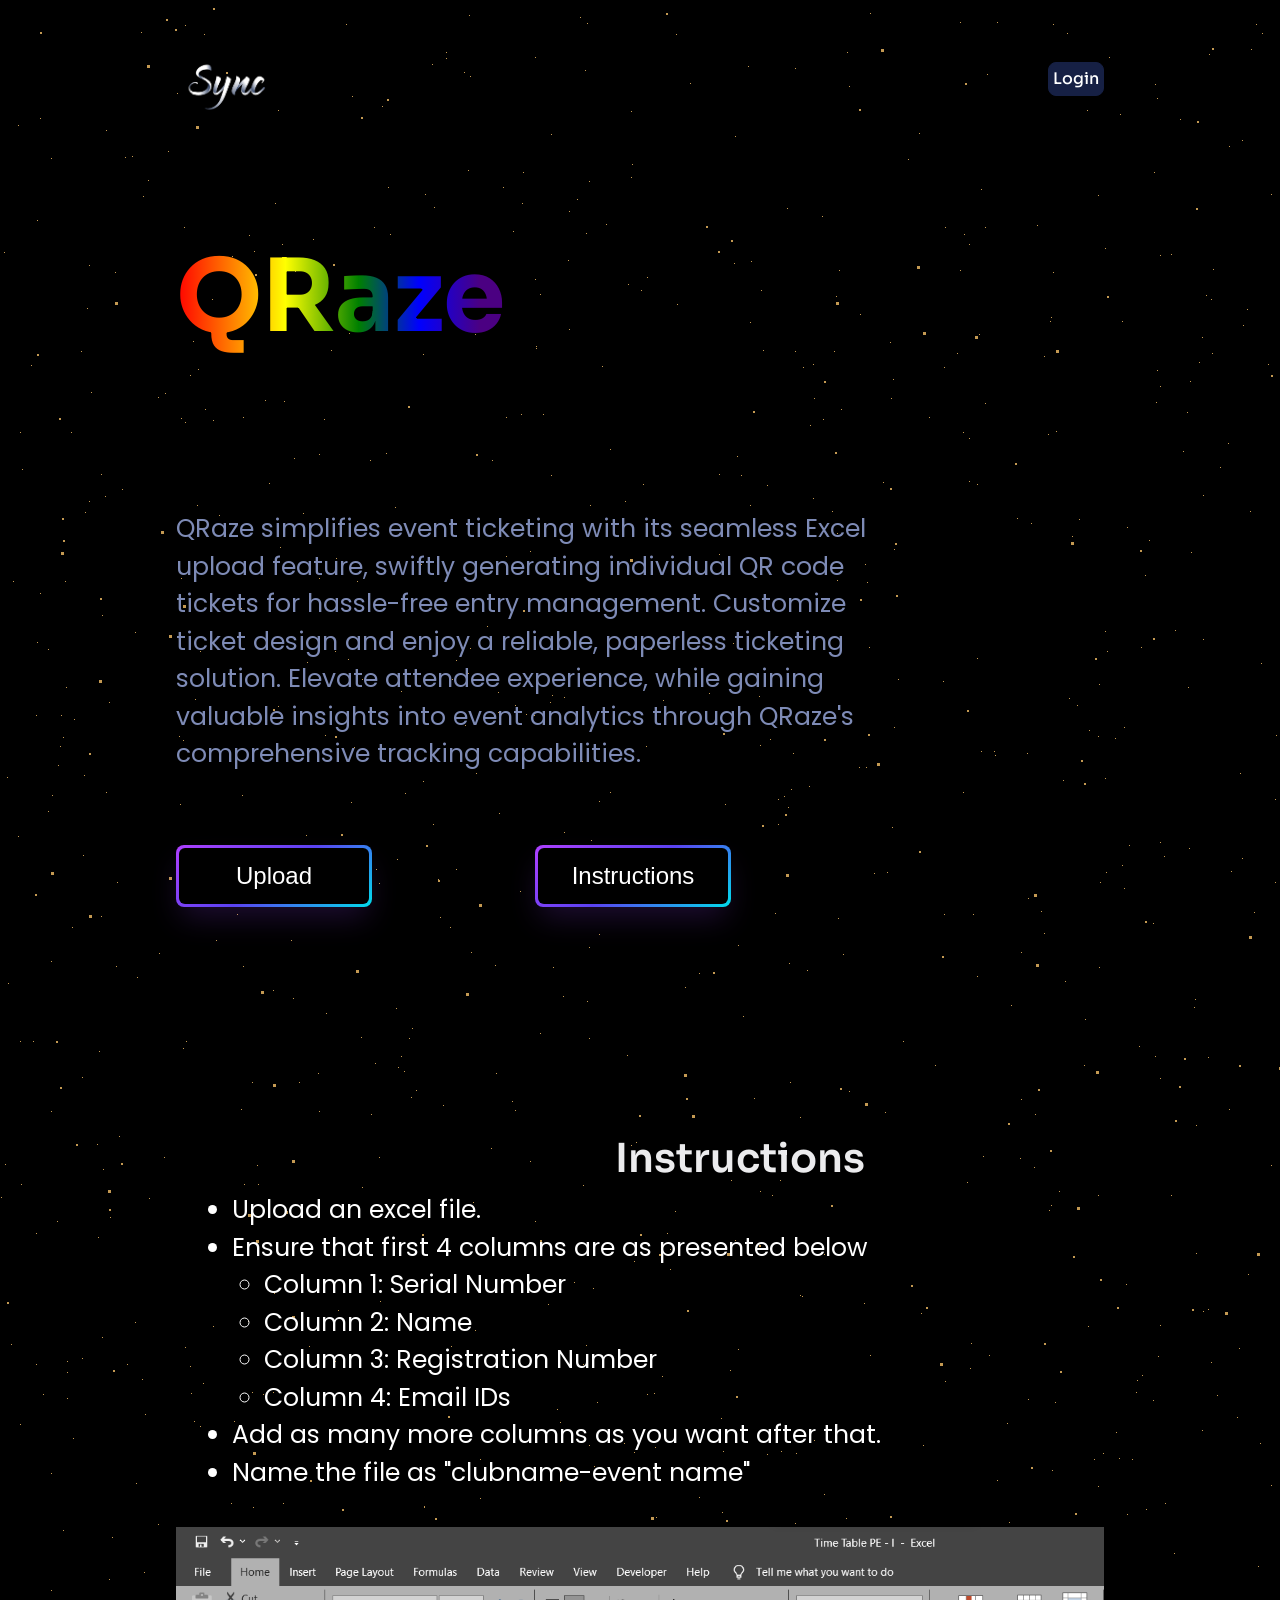
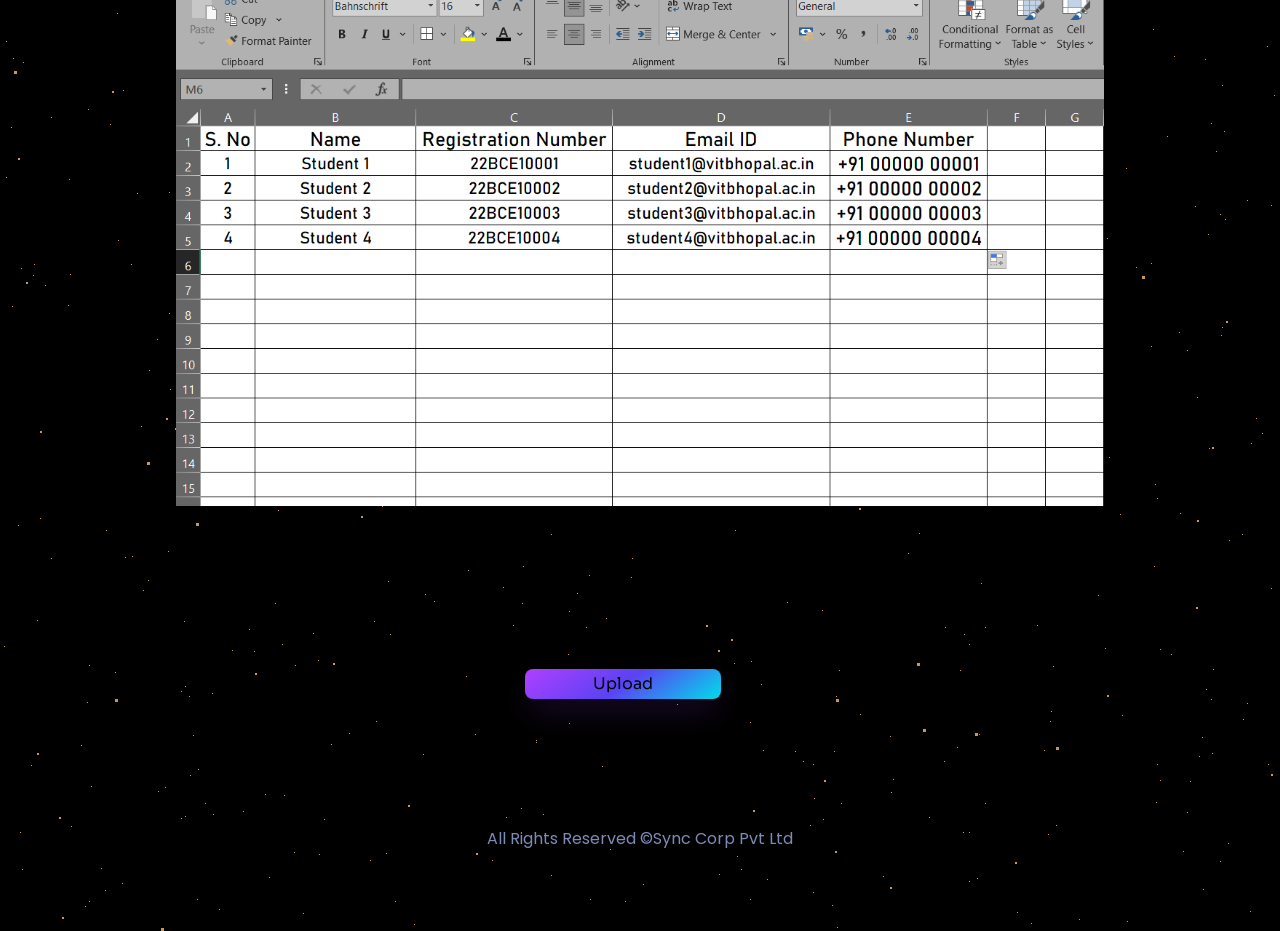
==== commit e1b3f206: "some excess files removed that were not needed" ====
--- a/Qraze/index.html
+++ b/Qraze/index.html
@@ -112,7 +112,7 @@
       <!-- Upload --> 
       <section>
         <div id="upload">
-          <button class="qraze-upload-button"><h1><a href="http://172.25.247.30:3000" ><span class="text">Upload</span></a></h1></button>
+          <button class="qraze-upload-button">Upload</button>
         </div>
       </section>
 
@@ -132,11 +132,7 @@
     <!-- ===============================================-->
 
     <!--    JavaScripts-->
-    <script src="./vendors/@popperjs/popper.min.js"></script>
-    <script src="./vendors/bootstrap/bootstrap.min.js"></script>
-    <script src="./vendors/is/is.min.js"></script>
-    <script src="./vendors/swiper/swiper-bundle.min.js"></script>
-    <link rel="preconnect" href="https://fonts.gstatic.com">
+    
     <link href="https://fonts.googleapis.com/css2?family=Sora:wght@100;200;300;400;500;600;700;800&amp;display=swap" rel="stylesheet">
     <script src="assets/js/theme.js"></script>
 
